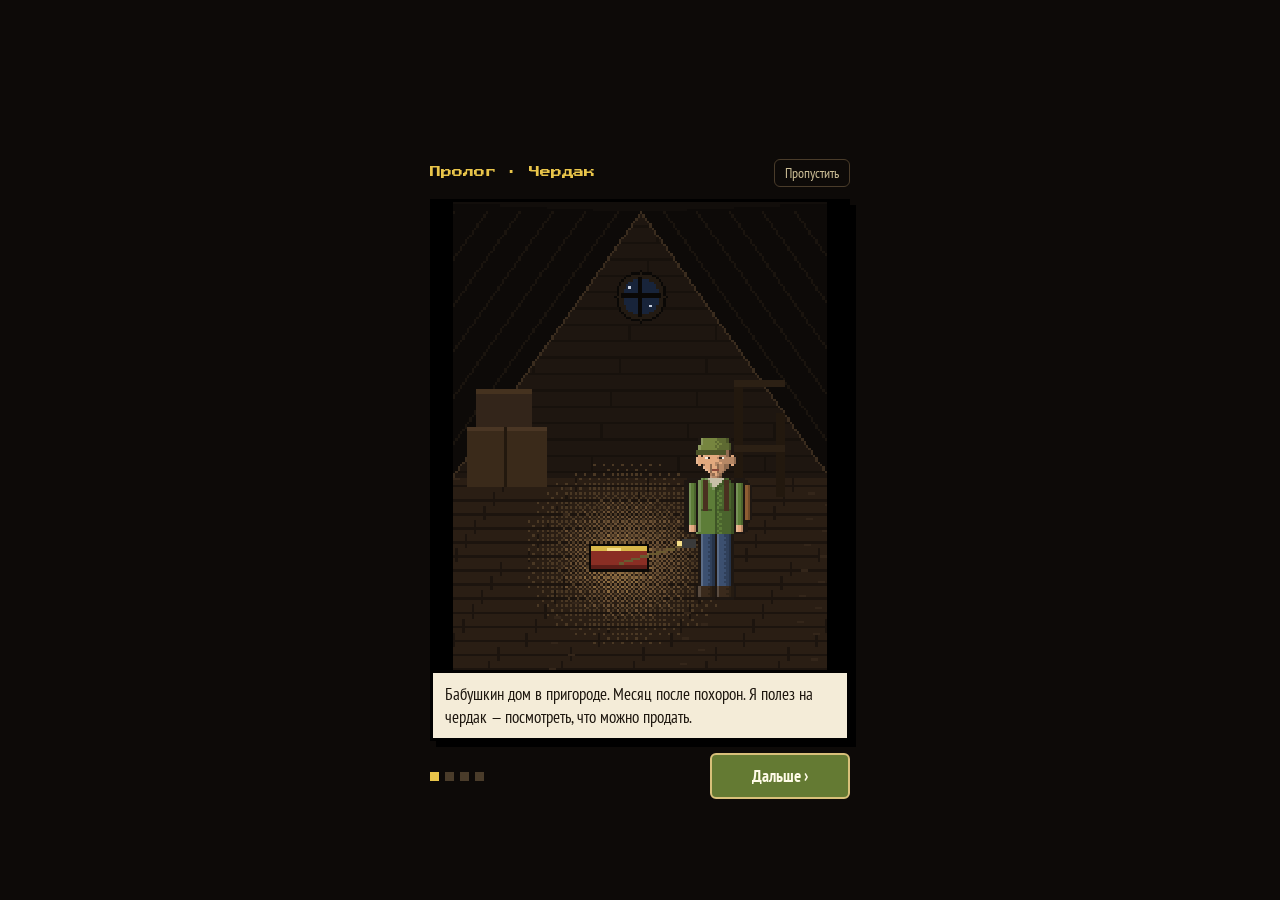
==== index.html @ a22c5f39 "Серый копатель: игра для GitHub Pages Co-Authored-By: Claude Opus 5.5 <noreply@anthropic.com> Claude" ====
<!doctype html>
<html lang="ru" style="background:#211a12">
<head>
<meta charset="utf-8">
<meta name="viewport" content="width=device-width,initial-scale=1,viewport-fit=cover">
<meta name="theme-color" content="#211a12">
<title>Серый копатель</title>
</head>
<body style="background:#211a12">
<div id="nojs" style="position:fixed;inset:0;z-index:99999;background:#211a12;color:#efe6d2;font:17px/1.45 -apple-system,Segoe UI,Roboto,sans-serif;padding:28px 22px;overflow:auto">
<h1 style="font-size:24px;margin:0 0 14px;color:#f2d36a">Серый копатель</h1>
<p>Сейчас файл открыт в режиме <b>просмотра</b> — здесь игра не запускается.</p>
<p>Откройте его в настоящем браузере:</p>
<ul style="padding-left:20px">
<li><b>Компьютер</b> — дважды щёлкните по файлу, он откроется в Chrome, Edge или Safari.</li>
<li><b>Android</b> — «Открыть с помощью» → Chrome.</li>
<li><b>iPhone</b> — локальные HTML-файлы iPhone открывает только для просмотра, без игры. Попросите у автора <b>ссылку</b> на игру — по ней всё работает сразу.</li>
</ul>
</div>

<link rel="preconnect" href="https://fonts.googleapis.com">
<link rel="preconnect" href="https://fonts.gstatic.com" crossorigin>
<link href="https://fonts.googleapis.com/css2?family=Press+Start+2P&family=PT+Sans:wght@400;700&family=PT+Sans+Narrow:wght@400;700&family=IBM+Plex+Mono:wght@400;600&family=Handjet:wght@700;800&family=Tiny5&family=Caveat:wght@600&display=swap" rel="stylesheet">
<style>
/* Два экрана: поле во весь экран (пиксели, вид 3/4 сверху, плашки по краям) и гараж — прокручиваемая колонка карточек */
:root{
  --ground:#3f5a2b;
  --ink:#f4ead0;
  --ink-dim:#cbbd95;
  --panel:rgba(40,32,22,.9);
  --panel-solid:#2a2117;
  --edge:#b8955a;
  --gold:#e9c54a;
  --lcd:#1c2615;
  --lcd-on:#c2dc6c;
  --lcd-off:#3a4a26;
  --paper:#efe2c1;
  --paper-ink:#3a2e1e;
  --red:#c4553a;
  --base-bg:#211a12;
  --card-bg:#30261a;
  --card-edge:#5a4630;
  --olive:#66773a;
  --font:"PT Sans", system-ui, -apple-system, "Segoe UI", sans-serif;
  --font-n:"PT Sans Narrow", "PT Sans", sans-serif;
  --font-px:"Press Start 2P", "PT Sans", monospace;
  color-scheme:dark;
}
html,body{height:100%;overflow:hidden;background:var(--ground);color:var(--ink)}
body{margin:0;font-family:var(--font);-webkit-user-select:none;user-select:none;-webkit-tap-highlight-color:transparent}
#cv{position:fixed;left:0;top:0;image-rendering:pixelated;image-rendering:crisp-edges;display:block}
#touch{position:fixed;inset:0;touch-action:none}
#hud{position:fixed;inset:0;pointer-events:none;
  padding:calc(env(safe-area-inset-top,0px) + 10px) 12px calc(env(safe-area-inset-bottom,0px) + 10px)}
#hud > .card,#hud > .actions{pointer-events:auto}
.plate{background:var(--panel);border:2px solid var(--edge);border-radius:6px;box-shadow:0 2px 0 rgba(0,0,0,.35);color:var(--ink)}
button{font-family:var(--font);color:var(--ink);cursor:pointer}
button:focus-visible{outline:2px solid var(--gold);outline-offset:2px}

.top{position:absolute;left:8px;right:8px;top:calc(env(safe-area-inset-top,0px) + 8px);margin:0 auto;max-width:520px;padding:6px;display:flex;flex-direction:column;gap:5px;pointer-events:auto;
  background:linear-gradient(#3a2d1e,#2a2016);border:2px solid var(--edge);border-radius:7px;box-shadow:0 3px 0 rgba(0,0,0,.4)}
.trow{display:flex;gap:5px;align-items:stretch}
.chip{display:flex;align-items:center;justify-content:center;gap:5px;padding:4px 7px;min-height:34px;min-width:0;background:rgba(0,0,0,.28);border:1px solid #6b5636;border-radius:5px;
  font-family:var(--font-n);font-weight:700;font-size:16px;line-height:1.05;color:var(--ink);white-space:nowrap;font-variant-numeric:tabular-nums}
.chip small{font-size:13px;font-weight:400;color:var(--ink-dim)}
.trow{justify-content:space-between}
.chip{flex:1 1 auto;overflow:hidden}
.trow button.chip{color:var(--ink-dim)}
@media (max-width:350px){.chip.clock small{display:none}}
.trow button.chip.on{color:var(--gold)}
#mapBtn.on{border:2px solid var(--gold);background:rgba(233,197,74,.12)}
.trow2{display:flex;align-items:center;gap:6px;min-height:30px}
.trow2 .chip.zone{flex:none;min-height:30px;font-size:15px;color:var(--ink-dim)}
#mapBtn.on{color:var(--gold)}
.place{flex:1 1 auto;min-width:0;display:flex;align-items:center;gap:6px;padding:1px 4px 0;font-family:var(--font-n);font-size:15px;color:var(--ink-dim);white-space:nowrap;overflow:hidden;text-overflow:ellipsis}
/* компактная верхняя панель: одна строка */
.top{padding:4px;gap:0}
.top .trow{gap:4px;align-items:center}
.top .chip{min-height:38px;padding:2px 6px;gap:5px}
.top .chip.clock,.top .chip.money{flex:none}
.top .cl2{display:flex;flex-direction:column;line-height:1.05;align-items:flex-start}
.top .cl2 small{font-size:11px}
.top .chip.snd{flex:none;width:38px;padding:0}
.top .place{flex:0 1 auto;padding:0 6px 0 2px;gap:4px;font-size:13px;line-height:1.15}
.top{left:50%;right:auto;transform:translateX(-50%);width:max-content;max-width:calc(100% - 16px)}
#placeF{display:flex;flex-direction:column;min-width:0}
#placeF b,#placeF small{overflow:hidden;text-overflow:ellipsis;white-space:nowrap}
#placeF b{font-weight:600;color:var(--ink)}#placeF small{font-size:12px}
.ic{display:inline-block;flex:none;image-rendering:pixelated}
.ic svg{display:block;width:100%;height:100%}

/* экран детектора внутри нижней панели */
.lcd{display:grid;grid-template-columns:auto minmax(60px,1fr) auto;align-items:center;gap:10px;
  background:var(--lcd);border:2px solid #4b4434;border-radius:5px;padding:5px 9px;min-height:40px;
  box-shadow:inset 0 0 10px rgba(0,0,0,.7);color:var(--lcd-on);font-family:var(--font-n)}
.lname{font-weight:700;font-size:14px;letter-spacing:.06em}
.bars{display:flex;gap:2px;height:24px;align-items:flex-end;min-width:0}
.bars i{flex:1 1 0;min-width:2px;background:var(--lcd-off);border-radius:1px 1px 0 0}
.bars i.on{background:var(--c,var(--lcd-on));box-shadow:0 0 4px var(--c,var(--lcd-on))}
.lstat{text-align:right;line-height:1.1;min-width:96px}
.lstat b{display:block;font-size:16px;font-weight:700}
.lstat small{display:block;font-size:12px;opacity:.8}
.lstat small:empty{display:none}
.lcd{height:46px;box-sizing:border-box}
.depthrow{display:flex;align-items:center;justify-content:space-around;gap:8px;padding:3px 8px;background:rgba(0,0,0,.28);border:1px solid #6b5636;border-radius:5px;
  font-family:var(--font-n);font-size:16px;color:var(--ink-dim);font-variant-numeric:tabular-nums}
.depthrow b{color:var(--ink);font-weight:700}
.depthrow .sep{width:1px;align-self:stretch;background:#6b5636}
.depthrow.max b#dNow{color:var(--gold)}
.money{font-size:15px;display:flex;align-items:center;gap:6px;font-variant-numeric:tabular-nums;white-space:nowrap}



.toast{position:absolute;left:50%;transform:translateX(-50%);bottom:var(--botH,230px);
  max-width:min(340px,86vw);padding:8px 12px;font-size:15px;text-align:center;pointer-events:none}
.card{position:absolute;left:50%;transform:translateX(-50%);bottom:var(--botH,230px);
  width:min(320px,88vw);background:var(--paper);color:var(--paper-ink);border:3px solid #7a5a36;border-radius:6px;padding:10px 14px;
  box-shadow:0 4px 0 rgba(0,0,0,.35);cursor:pointer}
.card .k{font-size:13px;color:#7a5a36}
.card h2{margin:2px 0 4px;font-size:22px;line-height:1.1}
.card p{margin:0;font-size:14px}
.card .x{position:absolute;right:8px;top:4px;font-size:16px;color:#7a5a36}

.over{position:fixed;inset:0;background:rgba(14,18,8,.55);display:grid;place-items:center;padding:16px;pointer-events:auto}
.sheet{width:min(380px,100%);max-height:calc(100% - 40px);overflow:auto;background:var(--panel-solid);border:3px solid var(--edge);border-radius:8px;padding:14px 16px;color:var(--ink)}
.sheet h2{margin:0 0 8px;font-size:22px}
.sheet p{margin:0 0 10px;font-size:15px;line-height:1.35;color:var(--ink-dim)}
.sheet ul{list-style:none;margin:0 0 12px;padding:0}
.sheet li{display:flex;justify-content:space-between;align-items:center;gap:8px;padding:6px 0;border-bottom:1px solid #4d3e2a;font-size:15px}
.sheet li small{display:block;color:var(--ink-dim);font-size:12px}
.sheet li button{background:#4a3a28;border:2px solid #6e5638;border-radius:4px;padding:4px 8px;font-size:13px;flex:none}
.btn{background:#6c7d3a;border:2px solid #d8c07a;border-radius:6px;padding:8px 14px;font-size:16px;font-weight:600;color:#fffbe8;width:100%;min-height:44px}
.keys{display:grid;grid-template-columns:auto 1fr;gap:4px 10px;font-size:14px;margin:0 0 12px}
.keys span:nth-child(odd){color:var(--gold)}
.actions{position:absolute;left:8px;right:8px;bottom:calc(env(safe-area-inset-bottom,0px) + 8px);margin:0 auto;max-width:520px;padding:6px;display:flex;flex-direction:column;gap:6px;
  background:linear-gradient(#3a2d1e,#2a2016);box-shadow:0 -2px 0 rgba(0,0,0,.25),0 3px 0 rgba(0,0,0,.4)}
.arow{display:flex;gap:6px}
.abtn{flex:1;min-width:0;background:#4a3a28;border:2px solid #7a6040;border-radius:6px;padding:7px 6px;font-family:var(--font-n);font-size:18px;font-weight:700;line-height:1.1;display:flex;flex-direction:column;align-items:center;gap:2px;color:var(--ink)}
.abtn small{font-family:var(--font-n);font-size:14px;font-weight:400;color:var(--ink-dim)}
.abtn.care{background:linear-gradient(#7f9c40,#5d772b);border-color:#c3dc72;color:#fffbe8;box-shadow:inset 0 1px 0 rgba(255,255,255,.25),0 2px 0 #34441a}
.abtn.care small{color:#eef3cf}
.abtn.fast{background:linear-gradient(#e2ae44,#b9822a);border-color:#f6dc8a;color:#2a1a08;box-shadow:inset 0 1px 0 rgba(255,255,255,.3),0 2px 0 #6e4a14}
.abtn.fast small{color:#3e2a10}
.abtn.fast small.risk{color:#8a2414;font-weight:700}
.abtn.sm{flex-direction:row;justify-content:center;gap:7px;font-size:16px;padding:6px;min-height:40px;white-space:nowrap}
.abtn.abtn:disabled{opacity:.5}
.abtn:active:not(:disabled){transform:translateY(1px)}
.over .row{display:flex;flex-direction:column;gap:8px}
.btn:disabled{opacity:.5}

/* ---------- гараж ---------- */
#base{position:fixed;inset:0;overflow-y:auto;overflow-x:hidden;background:var(--base-bg);touch-action:pan-y;-webkit-user-select:text;user-select:text;
  padding-block:calc(env(safe-area-inset-top,0px) + 16px) calc(env(safe-area-inset-bottom,0px) + 28px);padding-inline:16px}
.bwrap{max-width:560px;margin:0 auto;display:flex;flex-direction:column;gap:12px}
.btop{display:flex;justify-content:space-between;align-items:flex-end;gap:12px;flex-wrap:wrap}
.btitle{margin:0;font-size:32px;line-height:1;font-weight:700;color:var(--gold);letter-spacing:.01em;text-shadow:0 2px 0 #000}
.bsub{font-size:14px;color:var(--ink-dim)}
.bstats{display:grid;grid-template-columns:repeat(2,minmax(0,1fr));gap:6px}
.bstat{background:var(--panel);border:2px solid var(--edge);border-radius:6px;padding:6px 10px;display:flex;flex-direction:column;gap:2px;min-width:0}
.bstat small{font-size:12px;color:var(--ink-dim)}
.bstat b{font-size:17px;font-variant-numeric:tabular-nums;overflow-wrap:anywhere}
#tabs{display:flex;gap:6px}
#tabs button{flex:1;min-width:0;background:var(--card-bg);border:2px solid var(--card-edge);border-radius:6px;padding:8px 2px;font-size:14px;white-space:nowrap;overflow:hidden;text-overflow:ellipsis}
#tabs button[aria-selected="true"]{background:var(--olive);border-color:#d8c07a;color:#fffbe8}
.bpanel{display:flex;flex-direction:column;gap:10px}
.bc{background:var(--card-bg);border:2px solid var(--card-edge);border-radius:6px;padding:12px;display:flex;flex-direction:column;gap:6px}
.bc h3{margin:0;font-size:19px;line-height:1.15;text-wrap:balance}
.bc p{margin:0;font-size:14px;color:var(--ink-dim);line-height:1.4}
.bc p b{color:var(--ink);font-weight:600}
.bhead{display:flex;justify-content:space-between;align-items:baseline;gap:8px}
.mono{font-size:13px;color:var(--ink-dim);white-space:nowrap;font-variant-numeric:tabular-nums}
.meta{font-size:13px!important}
.brow{display:flex;flex-wrap:wrap;gap:6px;margin-top:2px}
.brow button{flex:1 1 140px;min-height:40px;background:#47382a;border:2px solid #74603f;border-radius:5px;padding:6px 8px;font-size:14px}
.brow button.pri{background:var(--olive);border-color:#d8c07a;color:#fffbe8}
.brow button:disabled{opacity:.45;cursor:not-allowed}
.bc.dirty h3{color:#e2915f}
.bc.reveal{--k:#8a8c80;border-color:var(--k);border-left-width:8px;background:color-mix(in srgb,var(--k) 16%,var(--card-bg))}
.bc.reveal h3{color:var(--k);font-size:24px}
.bc.reveal.c0 h3{color:var(--ink-dim)}
.bc.reveal.c1{--k:#8fae55}.bc.reveal.c2{--k:#cf8f4f}.bc.reveal.c3{--k:#e06a43}.bc.reveal.c4{--k:#e8c040;box-shadow:0 0 0 3px rgba(232,192,64,.25)}
.reveal .was{font-size:13px}
.reveal .big{font-size:17px!important;color:var(--ink)!important;font-weight:600}
.tag{display:inline-block;font-size:13px;padding:1px 7px;border-radius:3px;background:var(--k);color:#1d160e;margin-right:4px}
.warn{color:#e98a6c!important;font-weight:600}
.locked{font-size:13px!important}
.bmsg{background:var(--panel);border-left:5px solid var(--olive);border-radius:4px;padding:10px 12px;font-size:15px;line-height:1.4}
.bmsg.bad{border-left-color:var(--red)}
.empty{color:var(--ink-dim);font-size:15px;margin:4px 0}
.hint{color:var(--ink-dim);font-size:13px;line-height:1.4;margin:2px 0}
.regions{display:flex;flex-wrap:wrap;gap:6px}
.regions button{flex:1 1 120px;background:var(--card-bg);border:2px solid var(--card-edge);border-radius:5px;padding:7px;font-size:14px}
.regions button[aria-pressed="true"]{background:var(--olive);border-color:#d8c07a;color:#fffbe8}
.regions button:disabled{opacity:.45}
.ladder{list-style:none;margin:4px 0;padding:0;display:flex;flex-direction:column;gap:2px}
.ladder li{display:grid;grid-template-columns:7.5em 1fr;gap:8px;font-size:14px;color:var(--ink-dim);padding:2px 6px;border-radius:3px}
.ladder li.cur{background:rgba(233,197,74,.14);color:var(--gold);font-weight:600}
.xp{height:8px;background:#4a3d2a;border-radius:2px;overflow:hidden}
.xp i{display:block;height:100%;background:var(--gold)}
.bfoot{display:flex;justify-content:space-between;align-items:center;gap:8px;flex-wrap:wrap;font-size:13px;color:var(--ink-dim);margin-top:6px}
#reset{background:transparent;border:2px solid var(--card-edge);border-radius:5px;padding:5px 10px;font-size:13px;color:var(--ink-dim)}
#reset.danger{border-color:var(--red);color:#e98a6c}
@media (min-width:520px){.bstats{grid-template-columns:repeat(4,minmax(0,1fr))}}
/* шрифты: пиксельные заголовки и кнопки, PT Sans для текста, узкий PT Sans для плашек и цифр */
.pill,#tabs button,.mono,.bstat b{font-family:var(--font-n)}
.btitle,.sheet h2,.card h2,.bc h3{font-family:var(--font-px);font-weight:400;letter-spacing:0}
.btitle{font-size:21px;line-height:1.3}
.sheet h2{font-size:15px;line-height:1.45;margin-bottom:12px}
.card h2{font-size:15px;line-height:1.4;margin:4px 0 6px}
.bc h3{font-size:13px;line-height:1.5}
.bc.reveal h3{font-size:16px;line-height:1.4}
.pill{font-size:16px}
.bstat b{font-size:19px}
#tabs button{font-size:16px;font-weight:700}
.lcd.lv1{background:#241d0e;border-color:#5a4a2a;color:#e3b85a;--lcd-on:#e3b85a;--lcd-off:#4a3c1c}
.lcd.lv1 .bars{gap:4px}
.lcd.lv3{border-color:#6b6a3a;box-shadow:inset 0 0 10px rgba(0,0,0,.7),0 0 0 1px rgba(194,220,108,.3)}
@media (max-width:370px){.chip{font-size:14px;padding:3px 4px;gap:4px}.chip small{font-size:12px}.lstat{min-width:84px}.lstat b{font-size:15px}.abtn{font-size:16px}.abtn small{font-size:13px}.lcd{gap:7px;padding:5px 7px}}
.subtabs{display:flex;gap:6px}
.subtabs button{flex:1;min-width:0;background:var(--card-bg);border:2px solid var(--card-edge);border-radius:6px;padding:7px 4px;font-family:var(--font-n);font-size:16px;font-weight:700;display:flex;flex-direction:column;align-items:center;gap:1px}
.subtabs button small{font-size:12px;font-weight:400;color:var(--ink-dim)}
.subtabs button[aria-selected="true"]{border-color:var(--gold);color:var(--gold);background:#3a2e1e}
.ladder2{list-style:none;margin:0;padding:0;display:flex;flex-direction:column;gap:4px}
.ladder2 li{display:grid;grid-template-columns:28px 1fr auto;gap:10px;align-items:center;background:var(--card-bg);border:2px solid var(--card-edge);border-radius:6px;padding:8px 10px}
.ladder2 .lvn{font-family:var(--font-px);font-size:11px;color:var(--ink-dim);text-align:center}
.ladder2 .lvb{display:flex;flex-direction:column;gap:2px;min-width:0}
.ladder2 .lvb b{font-size:15px}
.ladder2 .lvb small{font-size:13px;color:var(--ink-dim);line-height:1.3}
.ladder2 .lvp{font-family:var(--font-n);font-size:15px;color:var(--ink-dim);white-space:nowrap;font-variant-numeric:tabular-nums}
.ladder2 li.done{opacity:.55}
.ladder2 li.cur{border-color:var(--gold)}
.ladder2 li.cur .lvn,.ladder2 li.cur .lvp{color:var(--gold)}
.ladder2 li.next .lvp{color:var(--ink)}
.ladder2 li.far{opacity:.7}
.showcase{display:flex;align-items:center;justify-content:center;gap:6px;margin:2px 0 4px}
.dp{margin:0;display:flex;flex-direction:column;align-items:center;gap:0}
.dp img{display:block;width:140px;height:140px;background:radial-gradient(closest-side,rgba(239,226,193,.24),rgba(239,226,193,0))}
.dp.nx img{transform:scale(.78);opacity:.85}
.dp figcaption{font-family:var(--font-n);font-size:13px;color:var(--ink-dim)}
.arr{font-size:24px;color:var(--gold);margin-bottom:18px}
.ladder2.withpic li{grid-template-columns:18px 54px 1fr auto;gap:8px}
.ladder2 .thumb{display:block;width:54px;height:54px;background:radial-gradient(closest-side,rgba(239,226,193,.2),rgba(239,226,193,0))}
/* ---------- гараж по новому макету ---------- */
.ghead{display:flex;justify-content:space-between;align-items:center;gap:12px;padding-bottom:12px;border-bottom:1px solid #4a3c2a}
.gtitle{margin:0;font-family:var(--font-px);font-weight:400;font-size:28px;line-height:1.1;color:var(--gold);text-shadow:0 3px 0 #000}
.gmoney{display:flex;align-items:center;gap:10px;font-family:var(--font-n);font-weight:700;font-size:26px;font-variant-numeric:tabular-nums;white-space:nowrap}
.gstats{display:flex;align-items:center;padding:2px 0 12px;border-bottom:1px solid #4a3c2a}
.gstat{flex:1;display:flex;align-items:center;justify-content:center;gap:8px;font-family:var(--font-n);font-size:18px;color:var(--ink-dim);white-space:nowrap}
.gstat + .gstat{border-left:1px solid #4a3c2a}
.gstat svg{width:22px;height:22px;fill:#b9aa86;flex:none}
.gstat .sp{font-style:normal;font-size:14px;color:#211a12;background:var(--gold);border-radius:8px;padding:0 6px;margin-left:4px}
#tabs{gap:0;border-bottom:1px solid #4a3c2a;margin:0 -16px;padding:0 8px}
#tabs button{flex:1;background:none;border:0;border-radius:0;padding:10px 0 12px;overflow:visible;text-overflow:clip;font-family:var(--font-n);font-weight:700;font-size:18px;color:var(--ink-dim);position:relative}
#tabs button[aria-selected="true"]{background:none;color:var(--ink)}
#tabs button[aria-selected="true"]::after{content:"";position:absolute;left:12%;right:12%;bottom:-1px;height:4px;border-radius:3px 3px 0 0;background:#7f9c40}
.subtabs button{flex-direction:row;justify-content:center;min-height:46px;font-size:18px;background:#2a2117;border:2px solid #4f402c}
.subtabs button small{display:none}
.subtabs button[aria-selected="true"]{background:linear-gradient(#7f9c40,#5d772b);border-color:#c3dc72;color:#fffbe8}
.upg{background:#2a2117;border-radius:10px;padding:16px 14px 14px;display:flex;flex-direction:column;gap:10px}
.upg-h{display:flex;justify-content:space-between;align-items:baseline;gap:8px}
.upg-h h2{margin:0;font-family:var(--font-px);font-weight:400;font-size:15px;line-height:1.35;color:var(--gold)}
.upg-h span{font-family:var(--font-n);font-size:17px;color:var(--ink-dim);white-space:nowrap}
.upg-cols{display:grid;grid-template-columns:1fr 28px 1fr;align-items:center}
.upg-cols.one{grid-template-columns:1fr;justify-items:center}
.upg-cols figure{margin:0;display:flex;flex-direction:column;align-items:center;gap:4px;min-width:0}
.upg-cols figcaption{display:flex;flex-direction:column;align-items:center;text-align:center;min-height:52px}
.upg-cols figcaption b{font-family:var(--font-px);font-weight:400;font-size:12px;line-height:1.45;color:var(--ink)}
.upg-cols figcaption small{font-family:var(--font-n);font-size:15px;color:var(--ink-dim)}
.upg-cols img{width:100%;max-width:150px;aspect-ratio:1;background:radial-gradient(closest-side,rgba(239,226,193,.16),rgba(239,226,193,0))}
.upg-arr{font-size:28px;color:var(--gold);text-align:center;margin-top:44px}
.upg-gain{margin:2px 0 0;text-align:center;font-family:var(--font-n);font-weight:700;font-size:20px;line-height:1.2;color:#a6c95a}
.cmp{width:100%;border-collapse:collapse;font-family:var(--font-n);font-size:17px;font-variant-numeric:tabular-nums}
.cmp th{font-weight:400;font-size:15px;color:var(--ink-dim);padding:8px 6px;text-align:center;border-bottom:1px solid #4a3c2a}
.cmp th:first-child{text-align:left}
.cmp td{padding:10px 6px;text-align:center;border-bottom:1px solid #4a3c2a;font-weight:700;color:var(--ink)}
.cmp td:first-child{text-align:left;font-weight:400;display:flex;align-items:center;gap:10px}
.cmp td + td,.cmp th + th{border-left:1px solid #4a3c2a}
.cmp td.up{color:#a6c95a}
.pi{display:inline-flex;width:22px;height:22px;color:#cbbd95;flex:none}
.pi svg,.gl-s svg{width:100%;height:100%;fill:none;stroke:currentColor;stroke-width:1.7;stroke-linecap:round;stroke-linejoin:round}
.upg-next{margin:2px 0 0;text-align:center;font-family:var(--font-n);font-size:16px;color:var(--ink-dim)}
.buy{width:100%;min-height:58px;border-radius:8px;border:2px solid #c3dc72;background:linear-gradient(#7f9c40,#5d772b);color:#fffbe8;font-family:var(--font-n);font-weight:700;font-size:22px;box-shadow:inset 0 1px 0 rgba(255,255,255,.25),0 3px 0 #34441a}
.buy:disabled{background:#3a3124;border-color:#5a4a33;color:var(--ink-dim);box-shadow:none;font-size:19px;cursor:default}
.buy:active:not(:disabled){transform:translateY(1px)}
.buy-note{margin:-2px 0 0;text-align:center;font-family:var(--font-n);font-size:16px;color:var(--ink-dim)}
.glist-h{display:flex;flex-direction:column;gap:2px;margin-top:10px;padding-bottom:8px;border-bottom:1px solid #4a3c2a}
.glist-h h2{margin:0;font-family:var(--font-px);font-weight:400;font-size:19px;line-height:1.3;color:var(--ink)}
.glist-h small{font-family:var(--font-n);font-size:16px;color:var(--ink-dim)}
.glist{list-style:none;margin:0;padding:0;display:flex;flex-direction:column;gap:8px}
.glist li{display:grid;grid-template-columns:28px 64px 1fr;gap:10px;align-items:center;background:#2a2117;border:2px solid #4a3c2a;border-radius:10px;padding:10px 12px 10px 10px}
.glist li[role="button"]{cursor:pointer}
.glist li.cur{background:#2f3a1f;border-color:#5d772b}
.glist li.next{border-color:#e9c54a}
.glist li.pick{box-shadow:0 0 0 3px rgba(233,197,74,.35)}
.glist li.done{opacity:.6}
.gl-n{width:28px;height:28px;display:grid;place-items:center;border:2px solid #5a4a33;border-radius:6px;font-family:var(--font-px);font-size:11px;color:var(--ink-dim);align-self:start}
.glist img{width:64px;height:64px;background:radial-gradient(closest-side,rgba(239,226,193,.16),rgba(239,226,193,0))}
.gl-b{display:flex;flex-direction:column;gap:3px;min-width:0}
.gl-top{display:flex;flex-wrap:wrap;justify-content:space-between;align-items:center;gap:4px 8px}
.gl-b b{font-family:var(--font-n);font-size:19px;line-height:1.15;color:var(--ink)}
.gl-bot{display:flex;justify-content:space-between;align-items:flex-end;gap:8px;margin-top:2px}
.gl-b small{font-family:var(--font-n);font-size:15px;color:var(--ink-dim);line-height:1.2}
.gl-s{display:flex;flex-wrap:wrap;align-items:center;gap:3px 12px;font-family:var(--font-n);font-size:15px;color:var(--ink-dim)}
.gl-s span{display:inline-flex;align-items:center;gap:5px;white-space:nowrap}
.gl-s svg{width:17px;height:17px}
.gl-s i{font-style:normal;opacity:.6}
.gl-r{display:flex;flex-direction:column;align-items:flex-end;gap:6px;align-self:start}
.gl-badge{font-family:var(--font-n);font-size:14px;font-weight:700;border-radius:6px;padding:3px 8px;white-space:nowrap}
.gl-badge.eq{background:#3d4d22;border:1px solid #7f9c40;color:#e6f0c8}
.gl-badge.nx{background:var(--gold);color:#241b10}
.gl-price{font-family:var(--font-n);font-weight:700;font-size:19px;color:var(--ink);white-space:nowrap;font-variant-numeric:tabular-nums;display:flex;align-items:center;gap:8px}
.gl-price b{font-weight:400;font-size:24px;color:var(--ink-dim);line-height:1}
.gl-own{font-family:var(--font-n);font-size:15px;color:var(--ink-dim)}
.bfoot .saved{display:flex;align-items:center;gap:8px}
.bfoot .saved svg{width:22px;height:22px;fill:#b9aa86;flex:none}
@media (max-width:400px){#tabs button{font-size:16px}}
@media (max-width:370px){.gtitle{font-size:22px}.gmoney{font-size:21px}.gstat{font-size:16px;gap:6px}.glist li{grid-template-columns:24px 52px 1fr;gap:8px}.glist img{width:52px;height:52px}.cmp{font-size:15px}.upg-gain{font-size:18px}}
/* ---------- находки ---------- */
.fbox{background:#2a2117;border:1px solid #4a3c2a;border-radius:10px;padding:16px 12px 12px;display:flex;flex-direction:column;gap:10px}
.fh{margin:0 4px;font-family:var(--font-px);font-weight:400;font-size:18px;line-height:1.3;color:var(--ink)}
.fseg{display:flex;border:2px solid #4f402c;border-radius:8px;overflow:hidden}
.fseg button{flex:1;min-width:0;background:none;border:0;padding:10px 4px;font-family:var(--font-n);font-size:17px;color:var(--ink-dim)}
.fseg button + button{border-left:1px solid #4f402c}
.fseg button[aria-pressed="true"]{background:linear-gradient(#6f8a38,#55702a);color:#fffbe8;font-weight:700}
.fbulk{display:flex;flex-wrap:wrap;align-items:center;gap:6px;font-family:var(--font-n);font-size:15px;color:var(--ink-dim)}
.fbulk span{flex-basis:100%}
.fbulk button{background:#3a2e20;border:1px solid #6b5636;border-radius:6px;padding:5px 10px;font-family:var(--font-n);font-size:15px;color:var(--ink)}
.fbulk button:disabled{opacity:.45}
.fpick{margin:2px 4px 0;font-family:var(--font-n);font-size:16px;color:var(--ink-dim)}
.flist{list-style:none;margin:0;padding:0;display:flex;flex-direction:column;gap:8px}
.fi{display:grid;grid-template-columns:76px 1fr 18px;gap:12px;align-items:center;background:#2f261b;border:1px solid #4a3c2a;border-left:4px solid #4a3c2a;border-radius:8px;padding:10px 10px 10px 8px;cursor:pointer}
.fi.ok{border-left-color:#7f9c40}
.fpic{width:76px;height:76px;display:grid;place-items:center;background:#1d1710;border:2px solid #4a3c2a;border-radius:6px}
.fpic img{width:60px;height:60px;image-rendering:pixelated;image-rendering:crisp-edges}
.fb{display:flex;flex-direction:column;gap:4px;min-width:0}
.fb b{font-family:var(--font-n);font-size:19px;line-height:1.15;color:var(--ink)}
.fb small{font-family:var(--font-n);font-size:15px;color:var(--ink-dim);line-height:1.2}
.fb em{font-style:normal;color:var(--gold);font-weight:700}
.frow{display:flex;flex-wrap:wrap;align-items:center;gap:6px}
.fchip{display:inline-block;font-family:var(--font-n);font-size:15px;line-height:1;padding:5px 8px;border-radius:6px;background:#3a2e20;border:1px solid #6b5636;color:var(--ink-dim)}
.fchip.k1{background:#334222;border-color:#6f8a38;color:#d9ebb0}
.fchip.k2{background:#4a3218;border-color:#b07a3a;color:#f2cf9a}
.fchip.k3{background:#4a2218;border-color:#c0583a;color:#f6b49c}
.fchip.k4{background:#4a3b12;border-color:#e9c54a;color:#fbe58a}
.fclean{display:flex;gap:4px}
.fclean button{background:linear-gradient(#7f9c40,#5d772b);border:1px solid #c3dc72;border-radius:6px;padding:4px 9px;font-family:var(--font-n);font-weight:700;font-size:15px;color:#fffbe8;white-space:nowrap}
.fclean button.self{background:#3a2e20;border-color:#6b5636;color:var(--ink);font-weight:400}
.fclean button:disabled{opacity:.45}
.chev{width:18px;height:18px;fill:none;stroke:var(--ink-dim);stroke-width:2;stroke-linecap:round;stroke-linejoin:round;flex:none}
#fsheet{position:fixed;inset:0;z-index:20}
.fs-back{position:absolute;inset:0;background:rgba(10,8,5,.6)}
.fs{position:absolute;left:0;right:0;bottom:0;margin:0 auto;max-width:560px;max-height:calc(100% - 72px - env(safe-area-inset-top,0px));overflow-y:auto;background:#2a2117;border:1px solid #5a4630;border-bottom:0;border-radius:16px 16px 0 0;padding:14px 18px calc(env(safe-area-inset-bottom,0px) + 16px);display:flex;flex-direction:column;align-items:stretch;gap:10px;box-shadow:0 -8px 30px rgba(0,0,0,.5)}
.fs-grip{align-self:center;width:44px;height:5px;border-radius:3px;background:#5a4a33}
.fs-x{position:absolute;right:8px;top:4px;width:40px;height:40px;background:none;border:0;font-size:30px;line-height:1;color:var(--ink-dim)}
.fs-stats{display:flex;align-items:center;gap:14px;margin:0 40px 2px 0;padding-bottom:10px;border-bottom:1px solid #4a3c2a;font-family:var(--font-n);font-size:17px;color:var(--ink-dim);white-space:nowrap;font-variant-numeric:tabular-nums}
.fs-stats span{display:flex;align-items:center;gap:5px}
.fs-stats svg{width:18px;height:18px;fill:#b9aa86;flex:none}
.fs-money{margin-right:auto;color:var(--ink)}
.fs-money svg{width:22px;height:22px}
.fs-money b{font-size:20px}
.fs-state{margin:0;display:flex;align-items:center;gap:8px;font-family:var(--font-n);font-size:17px;color:var(--ink-dim)}
.fs-state.ok{color:#a6c95a}
.fs-state svg{width:24px;height:24px;color:#8fae55;fill:none;stroke-linecap:round;stroke-linejoin:round}
.dot{width:12px;height:12px;border-radius:50%;background:#8a6a45}
.fs-pic{align-self:center;width:170px;height:170px;image-rendering:pixelated;image-rendering:crisp-edges;margin:4px 0}
.fs-name{margin:0;text-align:center;font-family:var(--font-px);font-weight:400;font-size:17px;line-height:1.4;color:var(--ink)}
.fs-chip{align-self:center}
.fs-meta{margin:0;text-align:center;font-family:var(--font-n);font-size:16px;color:var(--ink-dim)}
.fs-note{margin:0;text-align:center;font-size:14px;color:var(--ink-dim)}
.fs-warn{text-align:center;margin:0}
.fs-cond{display:grid;grid-template-columns:1fr auto;gap:8px;font-family:var(--font-n);font-size:17px;color:var(--ink-dim);padding:6px 0 14px;border-bottom:1px solid #4a3c2a}
.fs-cond b{color:var(--ink)}
.fs-cond i{grid-column:1/-1;height:9px;border-radius:5px;background:linear-gradient(90deg,#8fae55 var(--w),#4a3c2a var(--w))}
.fs-q{margin:4px 0 0;font-family:var(--font-px);font-weight:400;font-size:13px;line-height:1.5;color:var(--ink)}
.fopt{display:grid;grid-template-columns:40px 1fr auto 18px;gap:10px;align-items:center;width:100%;min-height:62px;text-align:left;border-radius:8px;padding:8px 12px;border:2px solid #5a4a33;background:#33291d;color:var(--ink)}
.fopt:disabled{grid-template-columns:40px 1fr auto;cursor:default}
.fs>*{flex-shrink:0}
.fo-t small{line-height:1.25}
.fo-ic svg{width:34px;height:34px;fill:none;stroke:currentColor;stroke-width:1.8;stroke-linecap:round;stroke-linejoin:round}
.fo-t{display:flex;flex-direction:column;gap:2px;min-width:0}
.fo-t b{font-family:var(--font-n);font-size:19px;line-height:1.15}
.fo-t small{font-family:var(--font-n);font-size:14px;color:var(--ink-dim)}
.fo-r{font-family:var(--font-n);font-weight:700;font-size:19px;white-space:nowrap;font-variant-numeric:tabular-nums}
.fopt.amber{background:#4a3519;border-color:#c38b35}.fopt.amber .fo-ic,.fopt.amber .fo-r{color:#f0b84f}
.fopt.gold{background:#4a3f17;border-color:#e9c54a}.fopt.gold .fo-ic,.fopt.gold .fo-r{color:#fbe58a}
.fopt.green{background:#34421f;border-color:#7f9c40}.fopt.green .fo-ic,.fopt.green .fo-r{color:#c9e08a}
.fopt.dark{background:#2a1716;border-color:#7a3a30}.fopt.dark .fo-ic,.fopt.dark .fo-r{color:#e98a6c}
.fopt.locked{background:#2c241a;border-color:#4a3c2a;color:var(--ink-dim)}
.fopt.plain .fo-ic{color:var(--ink-dim)}
.fopt:disabled.green{opacity:.5}
.fs-keep{margin:2px 0 0;text-align:center;font-family:var(--font-n);font-size:15px;color:var(--ink-dim)}
.fs-ret{margin-top:4px;padding:14px;background:none;border:0;border-top:1px solid #4a3c2a;font-family:var(--font-n);font-size:18px;color:var(--ink)}
@media (max-width:370px){.fi{grid-template-columns:62px 1fr 16px;gap:9px}.fpic{width:62px;height:62px}.fpic img{width:50px;height:50px}.fb b{font-size:17px}.fopt{grid-template-columns:32px 1fr auto 16px}.fo-ic svg{width:28px;height:28px}}
/* ---------- навыки ---------- */
.lvbox,.skc,.rkbox{background:#2a2117;border:1px solid #4a3c2a;border-radius:10px;padding:16px 14px;display:flex;flex-direction:column;gap:10px}
.lv-h{display:flex;justify-content:space-between;align-items:baseline;gap:8px}
.lv-h h2{margin:0;font-family:var(--font-px);font-weight:400;font-size:17px;color:var(--ink)}
.lv-h span{font-family:var(--font-n);font-size:16px;color:var(--ink-dim)}
.lv-bar{height:12px;border-radius:3px;background:#40331f;overflow:hidden}
.lv-bar i{display:block;height:100%;background:linear-gradient(#f2d36a,#d9ad35)}
.sp-box{display:flex;align-items:center;gap:12px;border:0;background:none;padding:2px 0;font-family:var(--font-n);font-size:18px;color:var(--ink-dim)}
.sp-box.on{border:0;background:none;padding:2px 0;color:var(--ink);font-weight:400}
.sp-num{display:inline-grid;place-items:center;min-width:30px;height:30px;padding:0 4px;border-radius:15px;background:var(--gold);color:#211a12;font-weight:700;font-size:18px;flex:none}
.sp-box b{font-size:26px;line-height:.8;color:var(--gold)}
.lvbox p{margin:0;font-family:var(--font-n);font-size:16px;color:var(--ink-dim)}
.sk-title{display:flex;align-items:center;gap:14px;margin-top:6px}
.sk-title h2{margin:0;font-family:var(--font-px);font-weight:400;font-size:22px;color:var(--ink)}
.sk-title span{flex:1;height:2px;background:#5a4630}
.sk-top{display:flex;gap:14px;align-items:flex-start}
.sk-top img{width:72px;height:72px;flex:none;image-rendering:pixelated;image-rendering:crisp-edges}
.sk-hd{flex:1;display:flex;justify-content:space-between;align-items:center;gap:8px;min-height:40px;flex-wrap:wrap}
.sk-hd h3{margin:0;font-family:var(--font-px);font-weight:400;font-size:15px;color:var(--ink)}
.sk-lv{display:flex;align-items:center;gap:8px;font-family:var(--font-n);font-size:17px;color:var(--ink-dim)}
.boxes{display:flex;gap:4px}
.boxes{gap:3px}
.boxes i{width:10px;height:18px;border:2px solid #5a4a33;border-radius:3px}
.boxes i.on{background:var(--gold);border-color:#f2d36a}
.skc .sk-top + .sk-e,.skc .sk-top + .sk-d{margin-top:-30px;margin-left:86px}
.sk-d{margin:0;font-family:var(--font-n);font-size:17px;color:var(--ink)}
.sk-e{margin:0 0 0 86px;display:flex;flex-wrap:wrap;align-items:baseline;gap:4px 10px;font-family:var(--font-n);font-size:16px;color:var(--ink-dim)}
.sk-e span{flex-basis:100%;font-size:17px;color:var(--ink)}
.sk-e b{font-size:22px;color:var(--ink)}
.sk-e b.up{color:#a6c95a}
.sk-e em{font-style:normal;color:var(--ink-dim)}
.sk-n{margin:0 0 0 86px;font-family:var(--font-n);font-size:15px;color:var(--ink-dim)}
.karto{width:100%;height:auto;display:block;border-radius:6px;border:1px solid #4a3c2a;font-family:var(--font-n)}
.karto + .sk-n{margin-left:0}
.rk-top{display:flex;justify-content:space-between;align-items:flex-start;gap:10px}
.rk-top small{font-family:var(--font-n);font-size:16px;color:var(--ink-dim)}
.rk-top h3{margin:2px 0 0;font-family:var(--font-px);font-weight:400;font-size:15px;line-height:1.4;color:var(--ink)}
.rk-chip{font-family:var(--font-n);font-size:16px;border:2px solid #5a4a33;border-radius:6px;padding:4px 10px;white-space:nowrap;color:var(--ink)}
.rk-p{margin:0;font-family:var(--font-n);font-size:16px;color:var(--ink-dim)}
.rkbox details{border-top:1px solid #4a3c2a}
.rkbox summary{list-style:none;display:flex;align-items:center;gap:10px;padding:12px 4px;font-family:var(--font-n);font-size:17px;color:var(--ink);cursor:pointer}
.rkbox summary::-webkit-details-marker{display:none}
.rkbox summary::after{content:"›";margin-left:auto;font-size:26px;line-height:.7;color:var(--ink-dim);transition:transform .15s}
.rkbox details[open] summary::after{transform:rotate(90deg)}
.q{display:inline-grid;place-items:center;width:22px;height:22px;border:2px solid var(--ink-dim);border-radius:50%;font-size:13px;color:var(--ink-dim)}
.rk-list{list-style:none;margin:0 0 10px;padding:0;display:flex;flex-direction:column;gap:4px}
.rk-list li{display:grid;grid-template-columns:96px 1fr;gap:0 10px;padding:6px 8px;border-radius:5px;font-family:var(--font-n);font-size:15px;color:var(--ink-dim)}
.rk-list li b{color:var(--ink);font-size:16px}
.rk-list li small{grid-column:2;font-size:14px}
.rk-list li.cur{background:rgba(233,197,74,.12);outline:1px solid #8a7330}
.rk-list li.cur b{color:var(--gold)}
.rk-how{padding:0 4px 10px;font-family:var(--font-n);font-size:15px;color:var(--ink-dim)}
.rk-how p{margin:0 0 6px}
@media (max-width:370px){.sk-top img{width:56px;height:56px}.skc .sk-top + .sk-e,.skc .sk-top + .sk-d{margin-top:-14px;margin-left:70px}.sk-e,.sk-n{margin-left:70px}}
/* ---------- карты ---------- */
.mp-seg{display:grid;grid-template-columns:repeat(3,1fr);gap:8px}
.mp-seg button{min-height:40px;border-radius:6px;border:2px solid #4a3c2a;background:#2a2117;font-family:var(--font-n);font-size:16px;color:var(--ink);display:flex;align-items:center;justify-content:center;gap:8px;padding:4px 6px}
.mp-seg button[aria-pressed="true"]{background:#647a33;border-color:#d8c07a;color:#fffbe8}
.mp-seg button.lock{color:var(--ink-dim)}
.lk{width:12px;height:15px;flex:none}
.mp-link{align-self:flex-start;background:none;border:0;padding:0 2px;margin-top:-2px;font-family:var(--font-n);font-size:14px;color:var(--ink-dim);text-align:left}
.mp-link span{font-size:19px;line-height:.6;margin-left:4px}
.mp-tr{display:flex;align-items:center;gap:12px;background:#2a2117;border:2px solid #3f3324;border-radius:6px;padding:8px 12px}
.mp-tr img{width:52px;height:52px;flex:none;image-rendering:pixelated;image-rendering:crisp-edges}
.mp-tr-b{flex:1;min-width:0;display:flex;flex-direction:column;gap:2px;font-family:var(--font-n);font-size:14px;color:var(--ink)}
.mp-tr-b b{font-size:14px}
.mp-tr-b .t1{white-space:nowrap;overflow:hidden;text-overflow:ellipsis}
.mp-tr-r{flex:0 1 110px;border-left:2px solid #4a3c2a;padding-left:12px;font-family:var(--font-n);font-size:13px;line-height:1.35;color:var(--ink-dim)}
.mp-h2{margin:6px 0 -2px;font-family:var(--font-px);font-weight:400;font-size:16px;letter-spacing:.5px;color:var(--ink)}
.mpc{background:#2a2117;border:2px solid #3f3324;border-radius:6px;padding:10px;display:flex;flex-direction:column;gap:10px}
.mpc-top{display:flex;gap:12px;align-items:flex-start}
.mpc-img{width:31%;max-width:130px;flex:none;height:auto;border-radius:6px}
.mpc-img.map{border-radius:0}
.mpc-b{flex:1;min-width:0;display:flex;flex-direction:column;gap:3px}
.mpc-h{display:flex;justify-content:space-between;align-items:center;gap:6px;flex-wrap:wrap;margin-bottom:4px}
.mpc-h h3{margin:0;font-family:var(--font-px);font-weight:400;font-size:15px;letter-spacing:.5px;color:var(--ink)}
.mpc-b p{margin:0;font-family:var(--font-n);font-size:13.5px;line-height:1.35;color:var(--ink)}
.mpc-b p.dim{color:var(--ink-dim);margin-top:3px}
.mpc-b p.acc{margin-top:4px}
.mp-badge{display:inline-flex;align-items:center;gap:5px;border:2px solid #556227;background:#2c3418;color:#e6d38c;border-radius:6px;padding:1px 8px;font-family:var(--font-n);font-size:12.5px;white-space:nowrap}
.mp-badge.off{border-color:#5a4a33;background:#33291d;color:var(--ink-dim)}
.mp-badge .lk{width:10px;height:12px}
.mp-go2{margin-top:6px;min-height:38px;border-radius:6px;border:2px solid #6e5638;background:#4a3a2a;font-family:var(--font-n);font-size:15px;color:var(--ink)}
.mp-go2:active{transform:translateY(1px)}
.buy.mp-buy{min-height:38px;border-radius:6px;border:2px solid #d8c07a;background:#647a33;box-shadow:none;font-weight:400;font-size:15px}
.buy.mp-buy:disabled{background:#3a3124;border-color:#5a4a33;font-size:15px}
.mpc .buy-note{font-size:13px;margin-top:-4px}
.mp-more{min-height:36px;margin-top:-4px;border-radius:6px;border:2px solid #6e5638;background:#3a2e21;font-family:var(--font-n);font-size:14px;color:var(--ink)}
.mp-more:disabled{opacity:.45}
.mp-warn{margin:-4px 0 0;text-align:center;font-family:var(--font-n);font-size:13px;color:#e0a35a}
.mp-info{display:flex;align-items:center;gap:12px;background:#2a2117;border:2px solid #3f3324;border-radius:6px;padding:9px 12px;font-family:var(--font-n);font-size:13.5px;color:var(--ink-dim)}
.mp-info i{flex:none;display:grid;place-items:center;width:20px;height:20px;border:2px solid var(--ink-dim);border-radius:50%;font-style:normal;font-weight:700;font-size:12px}
@media (max-width:360px){.mp-tr-r{display:none}}
/* ---------- облава ---------- */
#raid{position:fixed;inset:0;z-index:40;background:rgba(8,6,4,.82);display:flex;align-items:center;justify-content:center;padding:calc(env(safe-area-inset-top,0px) + 72px) 12px calc(env(safe-area-inset-bottom,0px) + 12px);animation:rdIn .25s ease-out}
@keyframes rdIn{from{opacity:0}to{opacity:1}}
.rd{width:100%;max-width:440px;max-height:100%;overflow:hidden;background:#1c1714;border:2px solid #4a3c2a;border-radius:8px;display:flex;flex-direction:column;box-shadow:0 10px 40px rgba(0,0,0,.6)}
.rd-scene{position:relative;height:150px;flex:none;overflow:hidden;background:repeating-linear-gradient(#26211d 0 14px,#1d1916 14px 16px);border-bottom:3px solid #0f0c0a}
.rd-ruler{position:absolute;left:0;top:10px;bottom:40px;width:34px;display:flex;flex-direction:column;justify-content:space-between;padding-left:6px;border-right:2px solid #3a332d;font-family:"IBM Plex Mono",monospace;font-size:11px;color:#7d7266}
.rd-ruler span{border-top:1px solid #5a5048;padding-top:1px}
.rd-cop{position:absolute;left:32%;bottom:24px;width:132px;transform:translateX(-50%);image-rendering:pixelated;image-rendering:crisp-edges;animation:rdCop .5s steps(4) both}
@keyframes rdCop{from{transform:translate(-50%,40px)}to{transform:translate(-50%,0)}}
.rd-say{position:absolute;right:8px;top:12px;max-width:44%;background:#ebe6cc;color:#3b2a20;border-radius:4px;padding:6px 8px;font-family:"IBM Plex Mono",monospace;font-size:12px;line-height:1.25;box-shadow:0 2px 0 #8d8466}
.rd-say::after{content:"";position:absolute;left:-7px;top:12px;border:5px solid transparent;border-right:7px solid #ebe6cc;border-left:0}
.rd-counter{position:absolute;left:0;right:0;bottom:0;height:28px;background:#5e6b4c;border-top:3px solid #7d8b66;box-shadow:inset 0 -6px 0 #46513a;display:flex;justify-content:space-around;align-items:center}
.rd-counter i{width:26px;height:4px;background:#3c4532;border-radius:1px}
.rd-desk{flex:1 1 auto;min-height:0;overflow-y:auto;padding:14px 12px 6px;background:#2b2320}
.rd-paper{position:relative;background:#ebe6cc;color:#6a4b3c;padding:16px 18px 14px;font-family:"IBM Plex Mono",monospace;
  -webkit-mask:radial-gradient(circle at 0 50%,#0000 4px,#000 4.5px) left/51% 12px repeat-y,radial-gradient(circle at 100% 50%,#0000 4px,#000 4.5px) right/51% 12px repeat-y;
  mask:radial-gradient(circle at 0 50%,#0000 4px,#000 4.5px) left/51% 12px repeat-y,radial-gradient(circle at 100% 50%,#0000 4px,#000 4.5px) right/51% 12px repeat-y;
  animation:rdPaper .35s .15s ease-out both}
@keyframes rdPaper{from{transform:translateY(30px) rotate(-2deg);opacity:0}to{transform:none;opacity:1}}
.rd-paper::before{content:"";position:absolute;inset:6px 10px;border:1px solid #c9bc93;pointer-events:none}
.rd-head{max-width:60%;display:flex;flex-direction:column;gap:3px;min-height:116px}
.rd-head small{font-size:12px;letter-spacing:.5px;text-transform:uppercase;color:#8a6d5a}
.rd-head h3{margin:2px 0;font-family:"IBM Plex Mono",monospace;font-weight:600;font-size:17px;line-height:1.3;color:#5a3d30}
.rd-tag{position:absolute;right:16px;top:14px;width:96px;background:#d8cc9f;border:2px solid #a8976a;border-radius:4px 4px 10px 10px;padding:14px 6px 6px;display:flex;flex-direction:column;align-items:center;gap:3px;transform:rotate(4deg);box-shadow:2px 3px 0 rgba(60,40,20,.25)}
.rd-tag::before{content:"";position:absolute;top:4px;left:50%;width:8px;height:8px;margin-left:-4px;border-radius:50%;background:#2b2320;box-shadow:0 0 0 2px #a8976a}
.rd-tag b{font-size:12px;letter-spacing:1px;text-transform:uppercase;color:#a8322a}
.rd-tag img{width:56px;height:56px;image-rendering:pixelated;image-rendering:crisp-edges}
.rd-tag span{font-size:11px;color:#6a4b3c}
.rd-f{display:grid;grid-template-columns:auto 1fr;gap:7px 10px;margin:8px 0 0;align-items:end}
.rd-f dt{font-size:13px;color:#8a6d5a}
.rd-f dd{margin:0;border-bottom:1px solid #8a6d5a;text-align:center;font-size:14px;font-weight:600;color:#4a3328;text-transform:uppercase;letter-spacing:.3px;line-height:1.2;padding:0 2px 1px}
.rd-f dd.red{color:#a8322a}
.rd-sign{display:flex;align-items:flex-end;gap:10px;margin-top:12px;font-size:13px;color:#8a6d5a}
.rd-sign svg{flex:1;height:30px;border-bottom:1px solid #8a6d5a}
.rd-sign path{fill:none;stroke:#2c3a6a;stroke-width:2;stroke-linecap:round;stroke-dasharray:260;stroke-dashoffset:260}
.rd.signed .rd-sign path{transition:stroke-dashoffset .7s ease-in-out;stroke-dashoffset:0}
.rd-stamp{position:absolute;right:20px;bottom:12px;transform:rotate(-14deg) scale(1);border:3px double #a8322a;border-radius:4px;padding:6px 10px;font-family:"IBM Plex Mono",monospace;font-weight:600;font-size:20px;letter-spacing:2px;text-transform:uppercase;color:#a8322a;opacity:.85;mix-blend-mode:multiply;animation:rdStamp .25s .6s cubic-bezier(.3,1.6,.6,1) both}
@keyframes rdStamp{from{transform:rotate(-14deg) scale(2.4);opacity:0}to{transform:rotate(-14deg) scale(1);opacity:.85}}
.rd-foot{flex:none;padding:10px 12px 14px;background:#2b2320;border-top:1px solid #4a3c2a;display:flex;flex-direction:column;gap:10px}
.rd-foot p{margin:0;text-align:center;font-family:var(--font-n);font-size:15px;color:#e0a35a}
.rd-btn{min-height:50px;border-radius:6px;border:2px solid #c9bc93;background:#6a4b3c;color:#f4efe0;font-family:var(--font-n);font-size:18px;font-weight:700;box-shadow:0 3px 0 #3a2820}
.rd-btn:active{transform:translateY(1px)}
.rd.signed .rd-btn{opacity:.6}
@media (max-width:360px){.rd-head{max-width:56%}.rd-tag{width:84px}.rd-cop{width:150px}}
/* ---------- сюжет: комикс и вкладка «Дед» ---------- */
#comic{position:fixed;inset:0;z-index:45;background:#0d0a08;display:flex;align-items:center;justify-content:center;padding:calc(env(safe-area-inset-top,0px) + 72px) 14px calc(env(safe-area-inset-bottom,0px) + 14px);animation:rdIn .3s ease-out}
.cm{width:100%;max-width:420px;max-height:100%;display:flex;flex-direction:column;gap:12px}
.cm-top{display:flex;justify-content:space-between;align-items:center;gap:10px;font-family:var(--font-px);font-size:11px;color:#e9c54a}
.cm-skip{background:none;border:1px solid #4a3c2a;border-radius:6px;color:var(--ink-dim);font-family:var(--font-n);font-size:14px;padding:4px 10px}
.cm-frame{flex:0 1 auto;min-height:0;background:#f4ecd8;border:3px solid #000;box-shadow:6px 6px 0 #000;display:flex;flex-direction:column;overflow:hidden;cursor:pointer;animation:cmIn .35s ease-out}
@keyframes cmIn{from{opacity:0;transform:translateY(8px)}to{opacity:1;transform:none}}
.cm-frame img{display:block;width:100%;min-height:0;flex:0 1 auto;aspect-ratio:160/200;max-height:52vh;object-fit:contain;background:#000;image-rendering:pixelated;image-rendering:crisp-edges}
.cm-cap{padding:10px 12px;font-family:var(--font-n);font-size:17px;line-height:1.35;color:#1d160e;background:#f4ecd8;border-top:3px solid #000;overflow-y:auto}
.cm-cap.say{font-style:italic;background:#fffaf0}
.cm.choice .cm-frame{cursor:default}.cm.choice .cm-frame img{max-height:34vh}
.cm-ch{display:flex;flex-direction:column;gap:8px}
.cm-opt{display:flex;flex-direction:column;gap:3px;text-align:left;padding:10px 14px;border-radius:8px;border:2px solid #6e5638;background:#2a2117;color:var(--ink);font-family:var(--font-n)}
.cm-opt b{font-size:17px}.cm-opt small{font-size:14px;color:var(--ink-dim)}
.cm-opt.green{border-color:#8aa04a;background:#2c3418}.cm-opt.gold{border-color:#c9a23a;background:#33291a}.cm-opt.dark{border-color:#7a3a2a;background:#241614}
.cm-opt:disabled{opacity:.45}
.cm-nav{display:flex;justify-content:space-between;align-items:center;gap:12px}
.cm-dots{display:flex;gap:6px}
.cm-dots i{width:9px;height:9px;background:#4a3c2a}
.cm-dots i.on{background:#e9c54a}
.cm-next{min-height:46px;min-width:140px;border-radius:6px;border:2px solid #d8c07a;background:#647a33;color:#fffbe8;font-family:var(--font-n);font-size:17px;font-weight:700}
.dd-card{display:flex;gap:14px;align-items:center;background:#2a2117;border:1px solid #4a3c2a;border-radius:10px;padding:14px}
.dd-card img{width:84px;height:auto;flex:none;image-rendering:pixelated;border:0;border-radius:1px;box-shadow:2px 3px 0 rgba(0,0,0,.45);transform:rotate(-2deg)}
.dd-card small,.dd-goal small,.dd-list small{font-family:var(--font-n);font-size:14px;color:var(--ink-dim)}
.dd-card h2{margin:2px 0 4px;font-family:var(--font-px);font-weight:400;font-size:13px;line-height:1.45;color:var(--ink)}
.dd-card p{margin:0;font-family:var(--font-n);font-size:15px;color:var(--ink)}
.dd-card p.dim{color:var(--ink-dim)}
.dd-goal{display:flex;flex-direction:column;gap:4px;background:#33291d;border-left:4px solid #e9c54a;border-radius:4px 10px 10px 4px;padding:12px 14px}
.dd-goal b{font-family:var(--font-n);font-size:17px;color:var(--gold)}
.dd-goal p{margin:0;font-family:var(--font-n);font-size:15px;line-height:1.35;color:var(--ink)}
.dd-list{list-style:none;margin:0;padding:0;display:flex;flex-direction:column;gap:8px}
.dd-list li{display:flex;gap:12px;align-items:flex-start;background:#2a2117;border:1px solid #4a3c2a;border-radius:8px;padding:10px 12px}
.dd-list li img{width:40px;height:40px;flex:none;image-rendering:pixelated}
.dd-list li div{display:flex;flex-direction:column;gap:2px}
.dd-list li b{font-family:var(--font-n);font-size:16px;color:var(--ink)}
.dd-list li p{margin:0;font-family:var(--font-n);font-size:14px;line-height:1.35;color:var(--ink-dim)}
.dd-list li.off{opacity:.55}
.dd-replay{display:flex;flex-wrap:wrap;gap:8px}
.dd-replay button{flex:1 1 150px;min-height:42px;border-radius:6px;border:2px solid #6e5638;background:#3a2e21;font-family:var(--font-n);font-size:15px;color:var(--ink)}
#tabs button{flex:1 1 auto;font-size:16px;padding-inline:4px}
@media (max-width:400px){#tabs button{font-size:15px;padding-inline:2px}}
.fs.story{border-color:#c9a23a;box-shadow:0 -4px 0 #e9c54a inset,0 0 0 2px #e9c54a,0 -10px 40px rgba(233,197,74,.25)}
.fs-state.story{color:#f2d36a;font-family:var(--font-px);font-size:11px;letter-spacing:.5px;justify-content:center}
.fs-chip.story{background:#3a2e14;border:2px solid #e9c54a;color:#f2d36a}
.fs-story{margin:2px 0 4px;padding:10px 12px;border:2px dashed #c9a23a;border-radius:8px;background:rgba(233,197,74,.08);display:flex;flex-direction:column;gap:6px;text-align:left}
.fs-story p{margin:0;font-family:var(--font-n);font-size:15px;line-height:1.35;color:var(--ink)}
.fs-story small{font-family:var(--font-n);font-size:14px;color:#f2d36a}
[hidden]{display:none!important}
.fimg{display:block;width:128px;height:128px;margin:2px auto 0;image-rendering:pixelated;image-rendering:crisp-edges;background:radial-gradient(closest-side,rgba(239,226,193,.22),rgba(239,226,193,0))}
.fthumb{flex:none;width:48px;height:48px;image-rendering:pixelated;image-rendering:crisp-edges;background:radial-gradient(closest-side,rgba(239,226,193,.16),rgba(239,226,193,0))}
.bhead.withimg{justify-content:flex-start;align-items:center;gap:10px}
.bhead.withimg h3{flex:1;min-width:0}
@media (prefers-reduced-motion: reduce){.abtn:active:not(:disabled){transform:none}}

/* ===== Карты: полевой блокнот ===== */
#t_maps{padding-top:4px}
.nbw{background:linear-gradient(#5a3822,#432818);border-radius:12px;padding:8px 8px 10px 16px;box-shadow:0 4px 0 rgba(0,0,0,.45),inset 0 0 0 2px #2a1810}
.nb{position:relative;background:#efe5cc;background-image:radial-gradient(rgba(120,90,40,.07) 1px,transparent 1.5px),radial-gradient(rgba(120,90,40,.05) 1px,transparent 1.5px);background-size:7px 7px,11px 11px;background-position:0 0,3px 5px;
  border-radius:8px;padding:16px 14px 18px 22px;color:#2b2318;box-shadow:inset 0 0 0 1px #c9b48a,inset 0 0 24px rgba(140,100,40,.18)}
.nb::before{content:"";position:absolute;left:-20px;top:22px;bottom:22px;width:26px;
  background:radial-gradient(ellipse 10px 5px at 50% 50%,#d8d0bc 0 45%,#6a6252 55% 75%,transparent 80%);background-size:26px 46px;background-repeat:repeat-y}
.nb-head{display:flex;align-items:flex-end;gap:8px;margin-bottom:12px}
.nb-head h2{flex:1;margin:0;padding-bottom:6px;border-bottom:3px solid #5a4a36;font-family:"Handjet",var(--font-px);font-weight:800;font-size:36px;line-height:.95;letter-spacing:.3px;color:#3a2e22;white-space:nowrap}
.nb-head img{width:96px;height:auto;flex:none;mix-blend-mode:multiply;margin-bottom:-2px}
.nb-seg{display:grid;grid-template-columns:repeat(3,1fr);gap:6px;margin-bottom:6px}
.nb-seg button{min-height:38px;border:0;font-family:"Handjet",var(--font-n);font-weight:800;font-size:21px;color:#7a7266;background:#d8d1c2;
  clip-path:polygon(9px 0,100% 0,100% 100%,9px 100%,0 50%);display:flex;align-items:center;justify-content:center;gap:6px;padding:0 6px 0 12px;box-shadow:inset 0 0 0 2px #bdb3a0}
.nb-seg button[aria-pressed="true"]{background:#7d8a4a;color:#1e2410;box-shadow:inset 0 0 0 2px #4e5a26}
.nb-seg button.lock{cursor:default;pointer-events:none}
.nb-seg button.lock .lk{width:11px;height:14px;color:#7a7266}
.nb-link{background:none;border:0;padding:0;margin:0 0 8px;font-family:var(--font-n);font-size:14px;color:#6a5a44;text-decoration:underline dotted;text-underline-offset:3px}
.nb-tr{display:flex;align-items:center;gap:10px;padding:4px 0 10px;border-bottom:2px solid #c7b996;margin-bottom:4px}
.nb-tr .art{flex:1 1 auto;min-width:0;height:62px;object-fit:cover;object-position:left center;mix-blend-mode:multiply}
.nb-tr .spr{width:64px;height:64px;flex:none;image-rendering:pixelated;image-rendering:crisp-edges}
.nb-tr-t{flex:none;display:flex;flex-direction:column;gap:1px;font-family:var(--font-n);font-size:16px;color:#3a2e22;text-align:left;max-width:42%}
.nb-tr-t b{font-family:"Handjet",var(--font-n);font-weight:800;font-size:23px;color:#4e6a22}
.nb-tr-t small{font-size:13px;color:#7a6a52;line-height:1.2}
.nb-tr-t .nm{font-size:14px;color:#5a4a36}
.nbc{display:flex;gap:12px;padding:14px 0;border-bottom:2px solid #c7b996}
.nbc:last-of-type{border-bottom:0}
.nbc-pic{position:relative;flex:none;width:42%;max-width:170px;align-self:flex-start}
.nbc-pic img{display:block;width:100%;height:auto;box-shadow:2px 3px 0 rgba(60,40,20,.25)}
.nbc-pic.raw img{border:5px solid #f4ecd8;outline:1px solid #c9b48a;transform:rotate(-1deg)}
.nbc-pic.raw::after{content:"";position:absolute;left:34%;top:-8px;width:32%;height:16px;background:rgba(214,200,160,.8);transform:rotate(-3deg)}
.nbc-b{flex:1;min-width:0;display:flex;flex-direction:column;gap:6px;position:relative}
.nbc-b h3{margin:0;font-family:"Handjet",var(--font-px);font-weight:800;font-size:32px;line-height:.95;color:#231a12}
.nbc-b p{margin:0;font-family:var(--font-n);font-size:15.5px;line-height:1.25;color:#2b2318}
.nbc-hand{position:absolute;right:0;top:-4px;font-family:"Caveat",cursive;font-weight:600;font-size:19px;line-height:.9;color:#6a6156;transform:rotate(-12deg);text-align:center}
.nbc-hand::after{content:"";display:block;height:2px;background:#8a8070;margin-top:3px;border-radius:2px}
.nbc ul{list-style:none;margin:2px 0 4px;padding:6px 0 0;border-top:1px solid #c7b996;display:flex;flex-direction:column;gap:5px}
.nbc li{display:flex;align-items:center;gap:8px;font-family:var(--font-n);font-size:14.5px;line-height:1.2;color:#2b2318}
.nbc li svg{width:20px;height:20px;flex:none}
.nbc-tag{align-self:flex-start;font-family:var(--font-n);font-size:13px;padding:1px 8px;border-radius:4px;background:#d9cfb6;color:#4a3c2a;border:1px solid #b8a882}
.nbc-tag.have{background:#cfd8b0;border-color:#8a9a54;color:#2e3a12}
.nb-btn{margin-top:auto;min-height:46px;width:100%;border-radius:6px;border:2px solid #1e2410;background:linear-gradient(#5a6a34,#46552a);box-shadow:inset 0 2px 0 rgba(255,255,255,.15),0 3px 0 #2a3216;
  font-family:"Handjet",var(--font-n);font-weight:800;font-size:25px;color:#efe6c8;letter-spacing:.3px}
.nb-btn:active{transform:translateY(2px);box-shadow:inset 0 2px 0 rgba(255,255,255,.15),0 1px 0 #2a3216}
.nb-btn:disabled{background:#b9af9a;border-color:#8a8070;color:#6a6052;box-shadow:none}
.nb-btn.sm{min-height:36px;font-size:20px;background:#d9cfb6;border-color:#8a7a5a;color:#3a2e22;box-shadow:0 2px 0 #a89a7a}
.nb-warn{margin:0;font-family:var(--font-n);font-size:13.5px;line-height:1.25;color:#8a3a20}
.nb-note{margin-top:10px;display:flex;gap:8px;align-items:center;font-family:var(--font-n);font-size:14px;color:#5a4a36}
.nb-note svg{width:18px;height:18px;flex:none}
.nb-head img{border-radius:3px;-webkit-mask-image:radial-gradient(ellipse 70% 70% at 50% 55%,#000 60%,transparent 100%);mask-image:radial-gradient(ellipse 70% 70% at 50% 55%,#000 60%,transparent 100%)}
.nbc.off .nbc-pic img{filter:grayscale(.6) brightness(.95)}
@media (max-width:370px){.nbc{flex-direction:column}.nbc-pic{width:62%;max-width:none}.nb-head h2{font-size:30px}.nb-head img{width:76px}}

/* ===== шапка гаража и вкладки с иконками (по референсу «Карты») ===== */
.ghead{background:#1f1a14;margin:0 -16px;padding:8px 16px 10px;border-bottom:3px solid #3a2e22}
.gtitle{display:flex;align-items:center;gap:12px;font-family:"Press Start 2P",var(--font-px);font-size:34px;line-height:1;color:#efe6d2;text-shadow:0 2px 0 #000;letter-spacing:.5px}
.gtitle img{height:38px;width:auto;image-rendering:pixelated}
.gmoney{font-family:"Press Start 2P",var(--font-n);font-weight:400;font-size:26px;color:#efe6d2;gap:12px}
.gmoney .gcoin{height:34px;width:auto;image-rendering:pixelated}
#tabs{gap:4px;border-bottom:0;margin:0 -10px -12px;padding:0;align-items:flex-end;position:relative;z-index:1}
#tabs button{flex:1 1 0;min-width:0;display:flex;flex-direction:column;align-items:center;gap:3px;padding:7px 2px 7px;background:linear-gradient(#2c241b,#221b14);border:2px solid #3e3226;border-bottom:0;border-radius:6px 6px 0 0;
  font-family:"Press Start 2P",var(--font-n);font-weight:400;font-size:13px;color:#d6ccb8;letter-spacing:.2px;overflow:hidden}
#tabs button img{height:28px;width:auto;image-rendering:pixelated;opacity:.9}
#tabs button img.i1{display:none}
#tabs button span{max-width:100%;overflow:hidden;text-overflow:ellipsis;white-space:nowrap}
#tabs button[aria-selected="true"]{background:#efe2c4;border-color:#c9b48a;color:#2b2318;padding-bottom:12px;margin-bottom:-2px}
#tabs button[aria-selected="true"]::after{display:none}
#tabs button[aria-selected="true"] img.i0{display:none}
#tabs button[aria-selected="true"] img.i1{display:block}
#tabs button[aria-selected="true"] img{opacity:1}
@media (max-width:400px){#tabs button{font-size:11.5px}#tabs button img{height:24px}.gtitle{font-size:28px}.gmoney{font-size:22px}}
/* ===== Полевой блокнот: точнее по референсу ===== */
.nbw{border-radius:0 0 12px 12px;padding:8px 8px 10px 14px;background:linear-gradient(90deg,#3a2216,#5a3622 8%,#4a2c1a)}
.nb{font-family:"PT Sans",var(--font-n);border-radius:10px;padding:18px 14px 16px 20px}
.nb::before{left:-23px;top:10px;bottom:10px;width:24px;background:url([data-uri]) 0 0/24px 43px repeat-y}
.nb-head{margin-bottom:14px}
.nb-head h2{font-family:"Press Start 2P",var(--font-px);font-weight:400;font-size:31px;line-height:1;letter-spacing:.6px;color:#3a3128;border-bottom:2px solid #6a5e4e;padding-bottom:8px;text-shadow:1px 1px 0 rgba(0,0,0,.08)}
.nb-head img{width:104px}
.nb-seg{gap:8px;margin-bottom:12px}
.nb-seg button{clip-path:none;font-family:"Press Start 2P",var(--font-n);font-weight:400;font-size:15px;min-height:38px;background:#d9d3c6;color:#7d766a;box-shadow:inset 0 0 0 2px #c2baa9;border-radius:2px;padding:0 6px}
.nb-seg button[aria-pressed="true"]{clip-path:polygon(10px 0,100% 0,100% 100%,10px 100%,0 50%);background:linear-gradient(#8a9656,#717d40);color:#1a1f0c;box-shadow:inset 0 0 0 2px #4d5628;padding-left:14px;border-radius:0}
.nb-seg button.lock .lk{width:12px;height:15px;color:#6a645a}
.nb-link{display:none}
.nb-tr{padding:2px 0 10px;border-bottom:2px solid #b9ac8e;margin-bottom:2px;gap:6px}
.nb-tr .art{height:auto;width:72%;flex:none;object-fit:contain}
.nb-tr-t{font-family:"Press Start 2P",var(--font-n);font-size:14px;color:#3a3128;gap:3px;max-width:none}
.nb-tr-t b{font-family:"Press Start 2P",var(--font-n);font-weight:400;font-size:15px;color:#3f5a1c;padding-bottom:4px;border-bottom:2px solid #3f5a1c}
.nb-tr-t small{display:none}
.nbc{gap:14px;padding:16px 0;border-bottom:2px solid #c9bc9c}
.nbc-pic{width:46%;max-width:190px}
.nbc-pic img{box-shadow:none}
.nbc-b{gap:7px}
.nbc-b h3{font-family:"Press Start 2P",var(--font-px);font-weight:400;font-size:25px;line-height:1;color:#231a12;letter-spacing:.4px}
.nbc-b p{font-family:"PT Sans",var(--font-n);font-size:14px;line-height:1.3}
.nbc ul{border-top:2px solid #cfc3a6;padding-top:8px;gap:5px}
.nbc li{font-family:"PT Sans",var(--font-n);font-size:13px;gap:9px;color:#2b2318}
.nbc li svg{width:18px;height:18px}
.nb-btn{min-height:44px;border-radius:4px;border:2px solid #1d2210;background:linear-gradient(#5c6a36,#4a5729 55%,#414d23);box-shadow:inset 0 2px 0 rgba(255,255,255,.18),inset 0 -2px 0 rgba(0,0,0,.25),0 3px 0 #22280f;
  font-family:"Press Start 2P",var(--font-n);font-weight:400;font-size:19px;color:#ece3c6;letter-spacing:.5px}
.nb-btn.sm{font-family:"Press Start 2P",var(--font-n);font-size:14px}
.nb-note{display:none}
.nbc-hand{font-size:20px;color:#5e574d}
@media (max-width:370px){.nb-head h2{font-size:25px}.nbc-b h3{font-size:22px}}

.gtitle{font-size:26px;letter-spacing:0}
.gmoney{font-size:19px}
.gstats{background:#1f1a14;margin:0 -16px;padding:4px 16px 10px;border-bottom:0}
.ghead{border-bottom:0}
#tabs{margin:0 -10px 0}
#tabs button{font-size:9.5px;line-height:1.2;padding-top:8px;gap:6px}
#bMsg:empty{display:none}
.bmsg.sav{display:flex;gap:12px;align-items:center}.bmsg.sav img{width:58px;height:auto;flex:none;image-rendering:pixelated;border:2px solid #1e1712;border-radius:3px}
#t_maps{margin-top:-12px;padding-top:0}
.nbw{margin:0 -10px;border-radius:0 0 12px 12px;padding:10px 10px 12px 18px}
.nb-head h2{font-size:20px;line-height:1.15;letter-spacing:-.5px;white-space:normal}
.nb-head img{width:92px}
.nb-seg button{font-size:10.5px;letter-spacing:-.3px}
.nb-tr-t{font-size:10.5px;gap:6px}
.nb-tr-t b{font-size:11px}
.nbc-b h3{font-size:19px;letter-spacing:-.5px}
.nb-btn{font-size:14px;letter-spacing:-.3px}
.nb-btn.sm{font-size:11px}
@media (max-width:400px){#tabs button{font-size:8.5px}.gtitle{font-size:22px}.gmoney{font-size:16px}.nb-head h2{font-size:18px}}
.nb-head h2{white-space:nowrap;font-size:17px}
.nb-head img{width:80px}
.nb-tr .art{width:63%}
.nbc-hand{top:-16px;right:-4px;font-size:18px}
.nbc-b h3{padding-right:70px}
.nb-btn{white-space:nowrap;font-size:12px;letter-spacing:-.6px;word-spacing:-7px;padding:0 4px}
@media (max-width:400px){.nb-head h2{font-size:15.5px;letter-spacing:-1px}.nb-head img{width:66px}}

/* шапка: не наезжать при длинных названиях и больших суммах */
.ghead{gap:10px}
.gtitle{flex:1 1 auto;min-width:0;font-size:clamp(15px,5vw,24px);gap:10px}
.gtitle span{overflow:hidden;text-overflow:ellipsis;white-space:nowrap;min-width:0}
.gtitle img{height:clamp(28px,8vw,38px)}
.gmoney{flex:none;font-size:clamp(12px,3.8vw,19px);gap:8px;letter-spacing:-1px;word-spacing:-6px}
.gmoney .gcoin{height:clamp(24px,7vw,34px)}
.gtitle span.long{font-size:clamp(12px,3.8vw,20px)}

/* лист находки: фон не прокручивается, лист закрывается свайпом вниз */
body:has(#fsheet:not([hidden])) #base{overflow:hidden;touch-action:none}
#fsheet .fs{overscroll-behavior:contain;-webkit-overflow-scrolling:touch;touch-action:pan-y;will-change:transform}
#fsheet .fs-back{touch-action:none}
#fsheet .fs.drag{transition:none}
#fsheet .fs.snap{transition:transform .22s ease-out}
.fs-grip{cursor:grab}

.antinfo{font-family:var(--font-n);font-size:15px;line-height:1.35;color:var(--ink-dim);border-left:3px solid #c9a23a;padding:4px 10px;margin:2px 0 4px}
.antinfo b{color:#f2d36a;font-weight:600}

/* долг, аксессуары, мастерская, витрина */
.eco{background:#2a2117;border:1px solid #4a3c2a;border-radius:10px;padding:12px 14px;display:flex;flex-direction:column;gap:8px}
.eco-h{display:flex;justify-content:space-between;align-items:baseline;gap:10px}
.eco-h h2{margin:0;font-family:var(--font-px);font-weight:400;font-size:14px;line-height:1.4;color:var(--ink)}
.eco-h b{font-family:var(--font-n);font-size:18px;color:#f2d36a;white-space:nowrap}
.eco p{margin:0;font-family:var(--font-n);font-size:15px;line-height:1.35;color:var(--ink-dim)}
.eco.debt{border-color:#7a3a2a;background:linear-gradient(#2e1f18,#2a1d16)}.eco.debt.done{border-color:#556227;background:#232a17}
.eco-bar{height:8px;background:#3a2a20;border-radius:4px;overflow:hidden}.eco-bar i{display:block;height:100%;width:var(--w);background:#8aa04a}
.eco-row{display:flex;flex-wrap:wrap;gap:6px}
.eco-row button,.eco-l button,.vit-l button{background:#4a5a26;border:2px solid #8aa04a;border-radius:6px;padding:6px 10px;font-family:var(--font-n);font-size:15px;color:#fffbe8;white-space:nowrap}
.eco-row button:disabled,.eco-l button:disabled{background:#3a3124;border-color:#5a4a33;color:var(--ink-dim)}
.eco-l,.vit-l{list-style:none;margin:0;padding:0;display:flex;flex-direction:column;gap:6px}
.eco-i{display:flex;align-items:center;gap:10px;justify-content:space-between;padding:8px 0;border-top:1px solid #3e3226}
.eco-i:first-child{border-top:0}
.eco-i div{display:flex;flex-direction:column;gap:2px;min-width:0}
.eco-i b{font-family:var(--font-n);font-size:16px;color:var(--ink)}.eco-i small{font-family:var(--font-n);font-size:14px;color:var(--ink-dim);line-height:1.3}
.eco-own{font-family:var(--font-n);font-size:14px;color:#a6c95a;white-space:nowrap}.eco-lock{font-family:var(--font-n);font-size:13px;color:var(--ink-dim);text-align:right;max-width:40%}
.vit-l li{display:flex;align-items:center;gap:10px}
.vit-l img{width:40px;height:40px;image-rendering:pixelated;background:#1e1812;border:1px solid #4a3c2a;border-radius:4px}
.vit-l span{flex:1;font-family:var(--font-n);font-size:15px;color:var(--ink);display:flex;flex-direction:column}.vit-l small{font-size:13px;color:var(--ink-dim)}
.vit-l button{background:#3a2e20;border-color:#6b5636}
.vit-sets{display:flex;flex-direction:column;gap:4px}
.vit-sets span{font-family:var(--font-n);font-size:14px;color:var(--ink-dim)}.vit-sets span.ok{color:#a6c95a}
.vit-sets small{margin-left:6px;opacity:.8}
.eco p.dim{font-size:13px}

.nb-reg{margin:-2px 0 10px;padding:8px 10px;border:1px dashed #b9ac8e;border-radius:4px;background:rgba(255,255,255,.18);font-family:"PT Sans",var(--font-n);color:#2b2318}
.nb-reg b{display:block;font-size:15px;margin-bottom:2px}
.nb-reg p{margin:0 0 6px;font-size:13.5px;line-height:1.3;color:#4a3e30}
.nb-reg ul{list-style:none;margin:0;padding:0;display:grid;grid-template-columns:auto 1fr;gap:2px 10px;font-size:13.5px}
.nb-reg li{display:contents}.nb-reg li span{color:#7a6a52}
.reg-intro small{font-family:var(--font-n);font-size:14px;color:var(--ink-dim)}
.reg-intro ul{margin:8px 0 14px;padding-left:18px;list-style:disc}.reg-intro li{display:list-item;border:0;padding:2px 0;font-size:15px;color:var(--ink)}

.eco.debt.mini{padding:10px 12px;gap:6px}
.eco.debt.mini .eco-h h2{font-size:12px}.eco.debt.mini .eco-h b{font-size:17px}
.eco.debt.mini .eco-bar{height:6px}
.debt-row{display:flex;align-items:center;gap:10px;justify-content:space-between}
.debt-row p{font-size:13.5px;line-height:1.3}
.debt-row button{flex:none;background:#4a5a26;border:2px solid #8aa04a;border-radius:6px;padding:6px 10px;font-family:var(--font-n);font-size:15px;color:#fffbe8;white-space:nowrap}
.debt-row button:disabled{background:#3a3124;border-color:#5a4a33;color:var(--ink-dim)}
.subtabs.shop{margin-top:-6px}
.subtabs.shop button{position:relative;min-height:40px;font-size:16px;background:#221a12;border-style:dashed;border-color:#5a4a33}
.subtabs.shop button small{display:inline;margin-left:6px;font-size:13px;font-weight:400;color:var(--ink-dim)}
.subtabs.shop button[aria-selected="true"]{background:linear-gradient(#7f9c40,#5d772b);border-style:solid;border-color:#c3dc72;color:#fffbe8}
.subtabs.shop button[aria-selected="true"] small{color:#e8f0c8}
.sdot{position:absolute;top:5px;right:6px;width:8px;height:8px;border-radius:50%;background:#f2d36a;box-shadow:0 0 0 2px #221a12}

.nb-season{margin:0 0 10px;padding:8px 10px;border-left:3px solid #6a7a3a;background:rgba(255,255,255,.14);font-family:"PT Sans",var(--font-n);color:#2b2318}
.nbs-top{display:flex;align-items:baseline;gap:8px;flex-wrap:wrap}.nbs-top b{font-size:15px}.nbs-top span{font-size:13px;color:#7a6a52}.nbs-top em{margin-left:auto;font-style:normal;font-size:13.5px;color:#3f5a1c;font-weight:700}
.nb-season p{margin:4px 0 0;font-size:13px;line-height:1.3;color:#4a3e30}

#hud .pzb{align-self:flex-start;display:flex;align-items:center;gap:8px;padding:5px 10px;margin-top:2px;font-family:var(--font-n);font-size:14px;color:var(--ink);border:2px solid #c9a23a;background:#2a2117;border-radius:8px}
#hud .pzb span:last-child{display:flex;flex-direction:column;line-height:1.1;text-align:left}#hud .pzb small{font-size:11.5px;color:var(--ink-dim)}
.sheet.pz{max-height:92vh;overflow:auto;width:min(340px,100%)}
.sheet.pz h2{margin-bottom:4px}
.pz-note{font-size:14px;line-height:1.3;margin:0 0 6px;padding:5px 8px;border-left:3px solid #c9a23a;background:rgba(201,162,58,.12);color:#f2e2b0}
.pz-hint{font-size:14px;line-height:1.3;margin:0 0 8px;color:var(--ink-dim)}
.pz-cap{font-family:var(--font-n);font-size:13px;color:var(--ink-dim);margin:6px 0 3px}.pz-cap small{font-size:12px;opacity:.8;margin-left:6px}
.sheet.pz canvas{display:block;width:100%;aspect-ratio:300/220;border-radius:4px;touch-action:manipulation}
.pz-pairs{display:flex;flex-wrap:wrap;gap:6px;margin:8px 0}.pz-pairs button{font-family:var(--font-n);font-size:13px;background:#3a4a20;border:1px solid #8aa04a;color:#f0f0d8;border-radius:12px;padding:3px 9px}
.sheet.pz .row{display:flex;gap:8px}.sheet.pz .btn:disabled{opacity:.5}.btn.ghost{background:transparent;border-color:#5a4a33;color:var(--ink-dim)}

.bfoot .bbtns{display:flex;gap:6px}
#sfxBtn{background:transparent;border:1px solid #5a4a33;border-radius:6px;padding:6px 10px;color:var(--ink-dim);font-family:var(--font-n);font-size:14px}

#hud .trow2{display:flex;gap:6px;align-items:center;flex-wrap:wrap}
#hud .dvol{display:flex;align-items:center;gap:8px;padding:4px 10px;margin-top:2px;border-radius:8px;background:#2a2117;border:2px solid #5a4a33;font-family:var(--font-n);font-size:13px;color:var(--ink-dim);pointer-events:auto}
#hud .dvol input{width:110px;accent-color:#c9a23a}#hud .dvol b{min-width:34px;font-weight:600;color:var(--ink);font-size:13px}
#hud .top .chip.dvol{flex:none;position:absolute;right:0;top:calc(100% + 4px);margin:0;border:1px solid #6b5636;border-radius:6px;min-height:0;height:26px;padding:0 8px;gap:6px;font-size:12px;background:rgba(30,24,16,.88)}#hud .top .chip.dvol input{width:84px;height:14px;margin:0}#hud .top .chip.dvol b{min-width:28px;font-size:12px}
#hud .trow2:has(> #pzBtn[hidden]){height:0;min-height:0;margin-top:-5px;overflow:visible}

/* компактная нижняя панель */
.actions{padding:4px;gap:4px}
.arow{gap:4px}
.lcd{height:34px;padding-top:3px;padding-bottom:3px}
.bars{height:17px}
.lname{font-size:12.5px}.lstat b{font-size:14.5px}.lstat small{font-size:11px}
.depthrow{padding:1px 8px;font-size:14px;min-height:0}
.abtn{padding:4px 6px;font-size:16.5px;gap:0;line-height:1.05}
.abtn small{font-size:12.5px}
.abtn.fast small.risk{display:none}
#fastInfo::after{content:" · риск";color:#8a2414;font-weight:700}
.abtn.sm{min-height:32px;padding:3px 6px;font-size:15px}
.abtn.sm .ic{transform:scale(.85)}

#evt{z-index:60}
.sheet.dayover{text-align:center}
.dayover .do-pic{display:block;width:100%;max-width:320px;margin:0 auto 8px;image-rendering:pixelated;border-radius:6px;border:2px solid #5a4a33}
.dayover h2{margin:4px 0}.dayover p{margin:4px 0 8px}
.dayover ul{list-style:none;margin:6px 0 10px;padding:0;text-align:left}.dayover li{display:flex;justify-content:space-between;padding:4px 0;border-top:1px solid #4a3c2a;font-family:var(--font-n);font-size:15px}.dayover li b{color:var(--gold)}
.dayover .dim{font-size:13px;color:var(--ink-dim)}
</style>

<canvas id="cv" hidden></canvas>
<div id="touch" hidden></div>

<div id="hud" hidden>
  <div class="top">
    <div class="trow">
      <div class="chip clock"><span class="ic" data-ic="clock" style="width:16px;height:16px"></span><span class="cl2"><span id="clock">08:00</span><small id="clockEnd">до 18:00</small></span></div>
      <div class="place"><span class="ic" data-ic="pin" style="width:12px;height:16px"></span><span id="placeF"><b>Пригород</b><small>поиск наугад</small></span></div>
      <div class="chip money"><span class="ic" data-ic="coin" style="width:16px;height:16px"></span><span id="moneyF">5 000 ₽</span></div>
      <button class="chip snd" id="snd" aria-pressed="false" title="Писк детектора" aria-label="Писк детектора"><span class="ic" id="sndIco" data-ic="sndOff" style="width:20px;height:18px"></span><span hidden><span id="sndTxt">выкл.</span></span></button>
    </div>
    <div class="trow2"><button class="chip pzb" id="pzBtn" hidden onclick="SK.openPz()"></button>
    <label class="chip dvol" id="dvol" hidden><span>Писк</span><input type="range" id="dvolR" min="0" max="100" step="5" aria-label="Громкость детектора"><b id="dvolV"></b></label></div>
  </div>

  <div class="plate toast" id="toast" hidden></div>
  <div class="card" id="card" hidden role="status"></div>

  <div class="plate actions">
    <div class="lcd" id="lcd" aria-live="off">
      <span class="lname" id="lname">САМОДЕЛКА</span>
      <div class="bars" id="bars"></div>
      <div class="lstat"><b id="ltype">Тишина</b><small id="ldepth"></small></div>
    </div>
    <div class="depthrow" id="depthRow"><span>Глубина: <b id="dNow">0 см</b></span><span class="sep"></span><span>Предел: <b id="dMax">30 см</b></span></div>
    <div class="arow">
      <button class="abtn care" id="digCare">Копать аккуратно<small id="careInfo">+10 см · 20 мин</small></button>
      <button class="abtn fast" id="digFast">Копать быстро<small id="fastInfo">+20 см · 10 мин</small><small class="risk">Риск повреждения</small></button>
    </div>
    <div class="arow">
      <button class="abtn sm" id="flagBtn"><span class="ic" data-ic="flag" style="width:16px;height:20px"></span><span id="flagTxt">Флажок</span></button>
      <button class="abtn sm bag" id="bagBtn"><span class="ic" data-ic="bag" style="width:18px;height:20px"></span><span id="bagTxt">0 / 8 кг</span></button>
      <button class="abtn sm" id="home"><span class="ic" data-ic="car" style="width:26px;height:18px"></span>Домой</button>
    </div>
  </div>
</div>

<div class="over" id="intro" hidden>
  <div class="sheet">
    <h2>Первый выезд</h2>
    <p>Поле у старого хутора. Ходите по клеткам, слушайте детектор, ставьте флажки на сигнал и копайте. Каждый шаг — минута. В 18:00 стемнеет, и придётся ехать домой.</p>
    <div class="keys">
      <span>Ходить</span><span>нажмите на клетку — копатель дойдёт сам · стрелки или WASD</span>
      <span>Копать</span><span>кнопки внизу копают клетку, где вы стоите · пробел или F</span>
      <span>Детектор</span><span>всегда в руках: шкала внизу растёт, когда металл рядом</span>
      <span>Писк</span><span>детектор пищит: чем выше тон, тем ближе металл</span>
      <span>Флажок</span><span>запоминает силу сигнала в клетке. Поставьте 2–3 флажка вокруг находки и копайте там, где шкала на флажке выше · E</span>
      <span>Зона карты</span><span>пунктирное кольцо — где по купленной карте стоял хутор. Внутри больше и ценнее, кольцо видно всегда</span>
    </div>
    <button class="btn" id="go">В поле</button>
  </div>
</div>

<div class="over" id="evt" hidden></div>
<div class="over" id="pzOver" hidden></div>
<div id="comic" hidden></div>

<div class="over" id="bagOver" hidden>
  <div class="sheet">
    <h2 id="bagTitle">Сумка</h2>
    <ul id="bagList"></ul>
    <button class="btn" id="bagClose">Закрыть</button>
  </div>
</div>

<main id="base" hidden>
  <div class="bwrap">
    <div class="ghead"><h1 class="gtitle"><img id="gIco" src="" alt=""><span id="gTitle">Гараж</span></h1>
      <div class="gmoney"><img class="gcoin" src="[data-uri]" alt=""><b id="bMoney">5 000 ₽</b></div></div>
    <div class="gstats">
      <div class="gstat"><svg viewBox="0 0 20 20" aria-hidden="true"><rect x="2" y="12" width="4" height="6" rx="1"/><rect x="8" y="8" width="4" height="10" rx="1"/><rect x="14" y="3" width="4" height="15" rx="1"/></svg><span id="bLvl">Ур. 1</span></div>
      <div class="gstat"><svg viewBox="0 0 20 20" aria-hidden="true"><path d="M10 17.5S2.5 12.8 2.5 7.4C2.5 4.9 4.4 3 6.7 3c1.4 0 2.6.7 3.3 1.8C10.7 3.7 11.9 3 13.3 3c2.3 0 4.2 1.9 4.2 4.4 0 5.4-7.5 10.1-7.5 10.1z"/></svg><span id="bRep">Совесть 0</span></div>
      <div class="gstat"><svg viewBox="0 0 20 20" aria-hidden="true"><path d="M3 9.5C3 6 6.1 4 10 4s7 2 7 5.5V11H3z"/><rect x="2" y="11.5" width="16" height="2.5" rx="1.2"/><rect x="8.5" y="6.2" width="3" height="2.6" rx=".6" fill="#2a2117"/></svg><span id="bHeat">Полиция 0</span></div>
    </div>
    <div id="tabs" role="tablist">
      <button role="tab" data-tab="sell" aria-selected="false"><img src="[data-uri]" alt=""><span>Находки</span></button>
      <button role="tab" data-tab="gear" aria-selected="false"><img src="[data-uri]" alt=""><span>Снаряжение</span></button>
      <button role="tab" data-tab="skills" aria-selected="false"><img src="[data-uri]" alt=""><span>Навыки</span></button>
      <button role="tab" data-tab="maps" aria-selected="true"><img class="i0" src="[data-uri]" alt=""><img class="i1" src="[data-uri]" alt=""><span>Карты</span></button>
      <button role="tab" data-tab="ded" aria-selected="false"><img src="[data-uri]" alt=""><span>Дед</span></button>
    </div>
    <div id="bMsg"></div>
    <div class="bpanel" id="t_sell" hidden></div>
    <div id="fsheet" hidden></div>
    <div id="raid" hidden></div>
    <div class="bpanel" id="t_gear" hidden></div>
    <div class="bpanel" id="t_skills" hidden></div>
    <div class="bpanel" id="t_maps"></div>
    <div class="bpanel" id="t_ded" hidden></div>
    <div class="bfoot"><span class="saved"><svg viewBox="0 0 20 20" aria-hidden="true"><circle cx="10" cy="10" r="8.5"/><path d="M6 10.3l2.6 2.6L14.2 7.4" fill="none" stroke="#211a12" stroke-width="2.2" stroke-linecap="round" stroke-linejoin="round"/></svg>Прогресс сохранён в браузере.</span><span class="bbtns"><button id="sfxBtn" onclick="setSfx(!sfxOn)">Звуки: вкл.</button><button id="reset">Начать заново</button></span></div>
  </div>
</main>

<div id="boot" style="position:fixed;inset:0;top:0;left:0;right:0;bottom:0;z-index:9999;background:#211a12;color:#efe6d2;display:flex;align-items:center;justify-content:center;text-align:center;padding:24px;font:16px/1.4 -apple-system,Segoe UI,Roboto,sans-serif">
<div><div style="font-size:20px;font-weight:700;margin-bottom:8px">Серый копатель</div><div id="bootMsg">Загружаю игру…<br><br><small style="opacity:.7">Если эта надпись не исчезает — откройте файл в браузере Safari или Chrome, а не во встроенном просмотре Телеграма или «Файлов».</small></div></div></div>
<script>
if(!Array.prototype.at){Array.prototype.at=function(n){n=Math.trunc(n)||0;if(n<0)n+=this.length;return this[n]}}window.__bootErr=null;window.addEventListener("error",function(e){if(!window.__bootErr)window.__bootErr=(e.message||"ошибка")+(e.lineno?" (строка "+e.lineno+")":"")});
setTimeout(function(){var b=document.getElementById("boot");if(!b||window.__gameOk)return;document.getElementById("bootMsg").innerHTML="Игра не запустилась.<br><br>Откройте файл в браузере <b>Safari</b> или <b>Chrome</b>, а не во встроенном просмотре Телеграма или «Файлов». Если не поможет — обновите браузер."+(window.__bootErr?"<br><br><small style=\"opacity:.6\">"+window.__bootErr+"</small>":"")},3000);
</script>
<script>
(function(){
"use strict";
// ================= КОНСТАНТЫ МИРА =================
const TS=16, MW=40, MH=40, WW=MW*TS, WH=MH*TS;
const ZONE={x:424,y:300,r:104}; // где стоял хутор: сюда указывают все карты

// ================= ДАННЫЕ ИГРЫ =================
const ERAS=[
  {name:"советский слой",d:[3,25],pm:1,rm:1},
  {name:"слой войны",d:[22,50],pm:1.3,rm:1.25},
  {name:"слой империи",d:[45,80],pm:1.8,rm:1.5},
  {name:"слой старины",d:[75,115],pm:2.6,rm:2}];
const CLASSES=[
  {name:"Мусор",min:0,max:50,xp:1},
  {name:"Бытовое",min:50,max:250,xp:3},
  {name:"Монета",min:150,max:1500,xp:6},
  {name:"Военное",min:500,max:6000,xp:15},
  {name:"Редкое",min:4000,max:40000,xp:40}];
// [класс, эпоха, название, железо, вес кг]
const CAT=[
 [0,0,"Пробка от «Жигулёвского»",0,.02],[0,0,"Консервная банка",1,.15],[0,1,"Ржавая гильза",0,.02],[0,1,"Осколок снаряда",1,.3],[0,1,"Обрывок колючей проволоки",1,.2],[0,2,"Подкова",1,.4],[0,2,"Кованая петля",1,.5],[0,3,"Кованый гвоздь",1,.05],[0,3,"Обломок ножа",1,.1],
 [1,0,"Пионерский значок",0,.01],[1,0,"Алюминиевая ложка",0,.03],[1,1,"Зажигалка из гильзы",0,.03],[1,1,"Солдатская фляга",0,.3],[1,2,"Нательный крестик",0,.01],[1,2,"Напёрсток",0,.01],[1,2,"Свинцовая пломба",0,.02],[1,3,"Бронзовая подвеска",0,.02],[1,3,"Медная пряжка",0,.03],[1,3,"Бубенчик",0,.02],
 [2,0,"2 копейки 1961",0,.01],[2,0,"20 копеек 1957",0,.01],[2,1,"15 копеек 1930",0,.01],[2,1,"50 рейхспфеннигов 1940",0,.01],[2,2,"Копейка 1899",0,.01],[2,2,"Пятак 1811",0,.05],[2,3,"Денга 1749",0,.01],[2,3,"Полушка 1735",0,.01],[2,3,"Серебряная чешуйка",0,.01],
 [3,0,"Значок ГТО",0,.01],[3,1,"Звёздочка с пилотки",0,.01],[3,1,"Бляха ремня РККА",0,.05],[3,1,"Каска СШ-40",1,1.2],[3,1,"Солдатский котелок",1,.4],[3,2,"Пуговица с орлом",0,.01],[3,2,"Кокарда",0,.02],[3,3,"Наконечник стрелы",1,.03],[3,3,"Кистень",1,.4],[3,3,"Шпора",1,.2],
 [4,0,"Серебряный рубль 1924",0,.02],[4,1,"Орден Красной Звезды",0,.03],[4,1,"Серебряный портсигар",0,.15],[4,2,"Георгиевский крест",0,.02],[4,2,"Горшок с монетами",0,2],[4,3,"Клад серебряных чешуек",0,.3],[4,3,"Серебряный энколпион",0,.05],
 // тяжёлые ценные находки (8)
 [3, 1, "Пулемётный диск ДП-27", 1, 1.6],[3, 1, "Колесо от пулемёта «Максим»", 1, 2.5],[3, 1, "Бронещиток «Максима»", 1, 3],[3, 3, "Пушечное ядро", 1, 2.8],[4, 2, "Самовар фабрики Баташёва", 0, 2.5],[4, 2, "Клад медных пятаков в чугунке", 1, 2.5],[4, 3, "Бронзовый церковный колокольчик", 0, 1.5],[4, 3, "Медная братина", 0, 1.6],
 // новые находки (40)
 [0, 0, "Колпачок от «Шипра»", 0, 0.01],[0, 0, "Звено тракторной гусеницы", 1, 3],[0, 1, "Обрывок телефонного провода", 0, 0.05],[0, 1, "Звенья пулемётной ленты", 1, 0.15],[0, 2, "Обод тележного колеса", 1, 2],[0, 2, "Обломок чугунного котла", 1, 0.8],[0, 3, "Железная скоба", 1, 0.15],[0, 3, "Кусок медного котла", 0, 0.2],[1, 0, "Значок «Олимпиада-80»", 0, 0.01],[1, 0, "Детская машинка «Москвич»", 0, 0.08],[1, 1, "Губная гармошка", 0, 0.06],[1, 1, "Опасная бритва", 1, 0.05],[1, 2, "Самоварный кран", 0, 0.08],[1, 2, "Навесной замок с секретом", 1, 0.4],[1, 3, "Височное кольцо", 0, 0.01],[1, 3, "Бронзовая фибула", 0, 0.02],[2, 0, "3 копейки 1985", 0, 0.01],[2, 0, "Жетон метро", 0, 0.01],[2, 1, "10 копеек 1941", 0, 0.01],[2, 1, "3 копейки 1940", 0, 0.01],[2, 2, "5 копеек 1858", 0, 0.03],[2, 2, "Пятиалтынный 1904", 0, 0.01],[2, 3, "Копейка 1710", 0, 0.01],[2, 3, "Полуполушка 1700", 0, 0.01],[3, 0, "Знак «Отличник Советской армии»", 0, 0.015],[3, 0, "Петличная эмблема «танк»", 0, 0.005],[3, 1, "Штык от трёхлинейки", 1, 0.3],[3, 1, "Пехотная лопатка МПЛ-50", 1, 1],[3, 2, "Налобный знак гренадера", 0, 0.03],[3, 2, "Обломок пехотного тесака", 1, 0.6],[3, 3, "Наконечник копья", 1, 0.25],[3, 3, "Обрывок кольчуги", 1, 0.15],[4, 0, "Червонец «Сеятель» 1923", 0, 0.01],[4, 0, "Медаль «За трудовую доблесть»", 0, 0.02],[4, 1, "Орден Отечественной войны", 0, 0.035],[4, 1, "Знак «Снайпер»", 0, 0.02],[4, 2, "Серебряная ложка «84»", 0, 0.06],[4, 2, "Медаль «В память войны 1812 года»", 0, 0.02],[4, 3, "Витой серебряный браслет", 0, 0.06],[4, 3, "Вислая печать (булла)", 0, 0.03],
 // находки из таблицы-черновика (25)
 [0, 0, "Крышка от бидона", 0, 0.05],[1, 0, "Ключ от сарая", 1, 0.15],[2, 0, "Юбилейный рубль «Ленин» 1970", 0, 0.01],[3, 0, "Пуговица с гербом СССР", 0, 0.01],[4, 0, "Часы «Победа»", 0, 0.04],[1, 1, "Оловянная ложка с инициалами", 0, 0.04],[1, 1, "Латунный портсигар", 0, 0.12],[2, 1, "5 копеек 1931", 0, 0.01],[3, 1, "Знак «Гвардия»", 0, 0.02],[4, 1, "Медаль «За отвагу»", 0, 0.03],[0, 2, "Обломок косы", 1, 0.3],[1, 2, "Утюг на углях", 1, 1.5],[1, 2, "Ладанка", 0, 0.02],[2, 2, "2 копейки 1812", 0, 0.02],[2, 2, "Серебряный гривенник 1903", 0, 0.01],[3, 2, "Свинцовая пуля", 0, 0.03],[3, 2, "Пряжка солдатского ремня с орлом", 0, 0.08],[4, 2, "Серебряный рубль 1897", 0, 0.02],[4, 2, "Золотая пятирублёвка 1898", 0, 0.01],[0, 3, "Кусок шлака", 1, 0.3],[1, 3, "Бронзовый перстень", 0, 0.01],[2, 3, "Проволочная копейка Петра I", 0, 0.01],[2, 3, "Пуло", 0, 0.01],[3, 3, "Свинцовая пуля от пищали", 0, 0.05],[4, 3, "Образок XVII века", 0, 0.04]];
// спрайты находок 32×32 — показываются после чистки
const FIND_IMG={"Пулемётный диск ДП-27":"[data-uri]","Колесо от пулемёта «Максим»":"[data-uri]","Бронещиток «Максима»":"[data-uri]","Пушечное ядро":"[data-uri]","Самовар фабрики Баташёва":"[data-uri]","Клад медных пятаков в чугунке":"[data-uri]","Бронзовый церковный колокольчик":"[data-uri]","Медная братина":"[data-uri]","Крышка от бидона":"[data-uri]",
"Ключ от сарая":"[data-uri]",
"Юбилейный рубль «Ленин» 1970":"[data-uri]",
"Пуговица с гербом СССР":"[data-uri]",
"Часы «Победа»":"[data-uri]",
"Оловянная ложка с инициалами":"[data-uri]",
"Латунный портсигар":"[data-uri]",
"5 копеек 1931":"[data-uri]",
"Знак «Гвардия»":"[data-uri]",
"Медаль «За отвагу»":"[data-uri]",
"Обломок косы":"[data-uri]",
"Утюг на углях":"[data-uri]",
"Ладанка":"[data-uri]",
"2 копейки 1812":"[data-uri]",
"Серебряный гривенник 1903":"[data-uri]",
"Свинцовая пуля":"[data-uri]",
"Пряжка солдатского ремня с орлом":"[data-uri]",
"Серебряный рубль 1897":"[data-uri]",
"Золотая пятирублёвка 1898":"[data-uri]",
"Кусок шлака":"[data-uri]",
"Бронзовый перстень":"[data-uri]",
"Проволочная копейка Петра I":"[data-uri]",
"Пуло":"[data-uri]",
"Свинцовая пуля от пищали":"[data-uri]",
"Образок XVII века":"[data-uri]",
"Колпачок от «Шипра»":"[data-uri]",
"Звено тракторной гусеницы":"[data-uri]",
"Обрывок телефонного провода":"[data-uri]",
"Звенья пулемётной ленты":"[data-uri]",
"Обод тележного колеса":"[data-uri]",
"Обломок чугунного котла":"[data-uri]",
"Железная скоба":"[data-uri]",
"Кусок медного котла":"[data-uri]",
"Значок «Олимпиада-80»":"[data-uri]",
"Детская машинка «Москвич»":"[data-uri]",
"Губная гармошка":"[data-uri]",
"Опасная бритва":"[data-uri]",
"Самоварный кран":"[data-uri]",
"Навесной замок с секретом":"[data-uri]",
"Височное кольцо":"[data-uri]",
"Бронзовая фибула":"[data-uri]",
"3 копейки 1985":"[data-uri]",
"Жетон метро":"[data-uri]",
"10 копеек 1941":"[data-uri]",
"3 копейки 1940":"[data-uri]",
"5 копеек 1858":"[data-uri]",
"Пятиалтынный 1904":"[data-uri]",
"Копейка 1710":"[data-uri]",
"Полуполушка 1700":"[data-uri]",
"Знак «Отличник Советской армии»":"[data-uri]",
"Петличная эмблема «танк»":"[data-uri]",
"Штык от трёхлинейки":"[data-uri]",
"Пехотная лопатка МПЛ-50":"[data-uri]",
"Налобный знак гренадера":"[data-uri]",
"Обломок пехотного тесака":"[data-uri]",
"Наконечник копья":"[data-uri]",
"Обрывок кольчуги":"[data-uri]",
"Червонец «Сеятель» 1923":"[data-uri]",
"Медаль «За трудовую доблесть»":"[data-uri]",
"Орден Отечественной войны":"[data-uri]",
"Знак «Снайпер»":"[data-uri]",
"Серебряная ложка «84»":"[data-uri]",
"Медаль «В память войны 1812 года»":"[data-uri]",
"Витой серебряный браслет":"[data-uri]",
"Вислая печать (булла)":"[data-uri]",
"Пробка от «Жигулёвского»":"[data-uri]",
"Консервная банка":"[data-uri]",
"Ржавая гильза":"[data-uri]",
"Осколок снаряда":"[data-uri]",
"Обрывок колючей проволоки":"[data-uri]",
"Подкова":"[data-uri]",
"Кованая петля":"[data-uri]",
"Кованый гвоздь":"[data-uri]",
"Обломок ножа":"[data-uri]",
"Пионерский значок":"[data-uri]",
"Алюминиевая ложка":"[data-uri]",
"Зажигалка из гильзы":"[data-uri]",
"Солдатская фляга":"[data-uri]",
"Нательный крестик":"[data-uri]",
"Напёрсток":"[data-uri]",
"Свинцовая пломба":"[data-uri]",
"Бронзовая подвеска":"[data-uri]",
"Медная пряжка":"[data-uri]",
"Бубенчик":"[data-uri]",
"2 копейки 1961":"[data-uri]",
"20 копеек 1957":"[data-uri]",
"15 копеек 1930":"[data-uri]",
"50 рейхспфеннигов 1940":"[data-uri]",
"Копейка 1899":"[data-uri]",
"Пятак 1811":"[data-uri]",
"Денга 1749":"[data-uri]",
"Полушка 1735":"[data-uri]",
"Серебряная чешуйка":"[data-uri]",
"Значок ГТО":"[data-uri]",
"Звёздочка с пилотки":"[data-uri]",
"Бляха ремня РККА":"[data-uri]",
"Каска СШ-40":"[data-uri]",
"Солдатский котелок":"[data-uri]",
"Пуговица с орлом":"[data-uri]",
"Кокарда":"[data-uri]",
"Наконечник стрелы":"[data-uri]",
"Кистень":"[data-uri]",
"Шпора":"[data-uri]",
"Серебряный рубль 1924":"[data-uri]",
"Орден Красной Звезды":"[data-uri]",
"Серебряный портсигар":"[data-uri]",
"Георгиевский крест":"[data-uri]",
"Горшок с монетами":"[data-uri]",
"Клад серебряных чешуек":"[data-uri]",
"Серебряный энколпион":"[data-uri]"};
// что видно после чистки — описание для игрока
const FIND_DESC={"Пулемётный диск ДП-27": "Плоский магазин на 47 патронов от ручного пулемёта Дегтярёва. Тяжёлый, ржавый, но целый — коллекционеры такие ищут.", "Колесо от пулемёта «Максим»": "Колесо станка Соколова. Спицы целы, обод съела ржавчина. По нему видно, где стоял пулемётный расчёт.", "Бронещиток «Максима»": "Стальной щиток с прорезью для прицела. На краю — вмятина от пули.", "Пушечное ядро": "Чугунное ядро, гладкое и тяжёлое. Такими стреляли ещё до Наполеона.", "Самовар фабрики Баташёва": "Латунный самовар тульской фабрики. Смят, но на боку читаются клейма медалей с выставок.", "Клад медных пятаков в чугунке": "Чугунок, доверху набитый медными пятаками. Кто-то копил — и не вернулся за ними.", "Бронзовый церковный колокольчик": "Маленький колокол с литым узором и зелёной патиной. Звенит до сих пор.", "Медная братина": "Широкая чаша, из которой пили по кругу на пиру. Чеканка по краю почти стёрлась.", "Пробка от «Жигулёвского»": "Алюминиевая крышка с остатками зубчиков. Таких в каждом поле сотни.", "Консервная банка": "Сплющенная банка из-под тушёнки. Ржавая насквозь.", "Ржавая гильза": "Гильза от трёхлинейки. Их тут сотни — значит, был бой.", "Осколок снаряда": "Рваный кусок железа с острыми краями. Детектор на него злится.", "Обрывок колючей проволоки": "Кусок заграждения. Где-то рядом была линия обороны.", "Подкова": "Кованая, с гвоздями. Лошади давно нет.", "Кованая петля": "Крупная, ручной ковки. От дома осталась только она.", "Кованый гвоздь": "Четырёхгранный, ручной ковки.", "Обломок ножа": "Ржавый клинок без рукояти.", "Пионерский значок": "Эмаль облупилась, но костёр и надпись «Всегда готов» читаются.", "Алюминиевая ложка": "Столовская ложка с клеймом «Нерж.» — хотя она алюминиевая.", "Зажигалка из гильзы": "Окопная самоделка: гильза, кремень и фитиль.", "Солдатская фляга": "Алюминиевая фляга с вмятиной. Пробки нет.", "Нательный крестик": "Медный, с надписью «Спаси и сохрани».", "Напёрсток": "Латунный, с мелкими ямками.", "Свинцовая пломба": "С оттиском инициалов купца. Здесь проходил товар.", "Бронзовая подвеска": "Украшение с узором, носили на поясе.", "Медная пряжка": "Простая рамчатая пряжка.", "Бубенчик": "Бронзовый, внутри до сих пор катается шарик.", "2 копейки 1961": "Первый год после денежной реформы. Самая частая находка в полях.", "20 копеек 1957": "Дореформенная монета, ещё с 16 лентами на гербе.", "15 копеек 1930": "Билонное серебро, рабочий со щитом.", "50 рейхспфеннигов 1940": "Оккупационная монета. Немецкая — значит, деревня была под немцами.", "Копейка 1899": "Медная, с вензелем Николая II.", "Пятак 1811": "Огромная медная монета, почти как пряник.", "Денга 1749": "Медная монетка эпохи Елизаветы Петровны.", "Полушка 1735": "Четверть копейки. Совсем крошечная.", "Серебряная чешуйка": "Монета времён Ивана Грозного, размером с ноготь.", "Значок ГТО": "«Готов к труду и обороне». Послевоенный, второй ступени.", "Звёздочка с пилотки": "Красная эмаль почти вся сошла, серп и молот видны.", "Бляха ремня РККА": "Латунная бляха со звездой.", "Каска СШ-40": "Пробита сбоку. Держать её в руках тяжело не из-за веса.", "Солдатский котелок": "Котелок с выцарапанным номером.", "Пуговица с орлом": "Двуглавый орёл, солдатская.", "Кокарда": "Овальная, с остатками краски.", "Наконечник стрелы": "Железный, черешковый.", "Кистень": "Гирька на цепи. Оружие разбойников и ополченцев.", "Шпора": "Кованая, с колёсиком.", "Серебряный рубль 1924": "Рабочий указывает крестьянину на восходящее солнце. 18 граммов серебра.", "Орден Красной Звезды": "Серебро, номер на обороте. По номеру можно найти владельца в архиве.", "Серебряный портсигар": "«Дорогому Ване от Маши, 1939». Бессмысленно продавать, грешно не продать.", "Георгиевский крест": "Солдатский, серебряный, с номером.", "Горшок с монетами": "Глиняный горшок, а в нём горсть медных и серебряных монет. Клад!", "Клад серебряных чешуек": "Десятки крошечных монет в истлевшем мешочке.", "Серебряный энколпион": "Крест-мощевик, открывается створками.", "Колпачок от «Шипра»": "Пробка от одеколона. Кто-то брился прямо в поле.", "Звено тракторной гусеницы": "Тяжёлое, бесполезное и тащить его домой обидно.", "Обрывок телефонного провода": "Медная жила в истлевшей оплётке. Здесь тянули связь к штабу.", "Звенья пулемётной ленты": "Пустые звенья, сцепленные ржавчиной. Стреляли много.", "Обод тележного колеса": "Кованая шина с колеса телеги. Дерево сгнило век назад.", "Обломок чугунного котла": "Кусок от котла, в котором варили на всю семью.", "Железная скоба": "Скрепляла брёвна сруба. Сруба давно нет.", "Кусок медного котла": "Лом от котла. Медь тогда ценили и чинили до последнего.", "Значок «Олимпиада-80»": "Круглый значок: красная эмаль, золотая башенка и «80». Такие продавали в каждом киоске летом 1980-го.", "Детская машинка «Москвич»": "Литая игрушка без колёс. Кто-то ревел, когда потерял.", "Губная гармошка": "Трофейная. Медные язычки внутри ещё целы.", "Опасная бритва": "Складная, лезвие в ржавчине. Брились даже в окопах.", "Самоварный кран": "Латунный кран с ручкой-«коронкой». Самовар ушёл в лом.", "Навесной замок с секретом": "Без ключа не открыть: скважина спрятана под шторкой.", "Височное кольцо": "Бронзовое колечко, его вплетали в волосы у висков.", "Бронзовая фибула": "Застёжка для плаща в виде подковки с иглой.", "3 копейки 1985": "Три копейки — стакан газировки с сиропом.", "Жетон метро": "Латунный жетон с буквой «М». Как он попал в поле — загадка.", "10 копеек 1941": "Отчеканены в первый год войны.", "3 копейки 1940": "Латунная, с гербом на 11 лент.", "5 копеек 1858": "Тяжёлый медный пятак с вензелем Александра II.", "Пятиалтынный 1904": "15 копеек серебром. После чистки блестит как новый.", "Копейка 1710": "Медная копейка Петра I, год написан буквами.", "Полуполушка 1700": "Одна восьмая копейки — самая мелкая монета России.", "Знак «Отличник Советской армии»": "Эмалевый знак. Кто-то им очень гордился.", "Петличная эмблема «танк»": "Крошечный латунный танк с петлицы танкиста.", "Штык от трёхлинейки": "Четырёхгранный, игольчатый. Ржавчина почти съела острие.", "Пехотная лопатка МПЛ-50": "Почти как ваша, только ей копали окопы.", "Налобный знак гренадера": "Латунная «гренада» с пламенем, крепилась к киверу.", "Обломок пехотного тесака": "Широкий клинок без эфеса. Тесаки носили до Крымской войны.", "Наконечник копья": "Втульчатый, с ребром жёсткости. Древко истлело.", "Обрывок кольчуги": "Десяток сцепленных колец. Каждое клепали вручную.", "Червонец «Сеятель» 1923": "Золото. Сеятель разбрасывает зерно на фоне заводских труб.", "Медаль «За трудовую доблесть»": "Серебряная, с номером на обороте.", "Орден Отечественной войны": "Звезда с перекрещёнными шашкой и винтовкой. По номеру ищут владельца.", "Знак «Снайпер»": "Эмалевый щит с винтовкой. Таких знаков дали очень мало.", "Серебряная ложка «84»": "Проба 84 и вензель хозяйки. Фамильное серебро.", "Медаль «В память войны 1812 года»": "Серебряная, «Не нам, не нам, а имени Твоему».", "Витой серебряный браслет": "Две скрученные проволоки, концы — звериные головки.", "Вислая печать (булла)": "Свинцовая печать с княжеского письма. Историки за неё заплатят.", "Крышка от бидона": "Алюминиевая крышка, кто-то нёс молоко с фермы.", "Ключ от сарая": "Большой амбарный ключ. Сарая давно нет, остался только ключ.", "Юбилейный рубль «Ленин» 1970": "Выпущен к столетию Ленина. Тиражный, но приятно держать в руке.", "Пуговица с гербом СССР": "Латунная пуговица с послевоенного кителя.", "Часы «Победа»": "Наручные часы в хромированном корпусе. Стекло цело, механизм ржавый.", "Оловянная ложка с инициалами": "На черенке нацарапано «Н.П.». Кто-то подписал свою ложку.", "Латунный портсигар": "Крышка с выдавленным танком. Внутри пусто.", "5 копеек 1931": "Медная, крупная, тяжёлая.", "Знак «Гвардия»": "Красное знамя с надписью. Гвардейцы стояли здесь.", "Медаль «За отвагу»": "Колодки нет, но лента угадывается. Номерная.", "Обломок косы": "Ржавое лезвие. Здесь косили луг лет сто назад.", "Утюг на углях": "Чугунный, с откидной крышкой и петушком на защёлке.", "Ладанка": "Медная коробочка-образок, носили на груди.", "2 копейки 1812": "Год войны с Наполеоном.", "Серебряный гривенник 1903": "Маленький, лёгкий, блестит после чистки.", "Свинцовая пуля": "Круглая пуля от гладкоствольного ружья.", "Пряжка солдатского ремня с орлом": "Латунная, тяжёлая.", "Серебряный рубль 1897": "Николай II, коронационный портрет.", "Золотая пятирублёвка 1898": "Маленькая, тяжёлая, жёлтая. Детектор едва её заметил.", "Кусок шлака": "Остатки от кузницы или сыродутной печи.", "Бронзовый перстень": "Тонкий, с гравированной сеточкой.", "Проволочная копейка Петра I": "Сплющенный кусочек серебряной проволоки, «чешуйка».", "Пуло": "Медная монета XV века. Таких мало кто видел.", "Свинцовая пуля от пищали": "Крупная, неровная.", "Образок XVII века": "Бронзовая иконка Николая Чудотворца."};

const findImg=(it,cls)=>FIND_IMG[it.name]?`<img class="${cls}" src="${FIND_IMG[it.name]}" alt="">`:"";
const SHOVEL=[null,
  {name:"Сапёрная лопатка",depth:30,step:10,price:0},
  {name:"Штыковая лопата",depth:45,step:15,price:1500},
  {name:"Лопата с упором для ноги",depth:60,step:15,price:4000},
  {name:"Профессиональный набор",depth:80,step:20,price:10000},
  {name:"Археологический набор",depth:100,step:25,price:25000},
  {name:"Ручной бур и щуп",depth:130,step:30,price:60000}];
const DET=[null,
  {name:"Самодельный детектор",depth:50,r:20,price:0,noise:true,disc:false,showDepth:false,desc:"показывает только силу сигнала, бывают помехи"},
  {name:"Бюджетный детектор",depth:60,r:20,price:2500,noise:false,disc:false,showDepth:false,desc:"только сила сигнала, но без помех"},
  {name:"Детектор с дискриминацией",depth:80,r:24,price:6000,noise:false,disc:true,showDepth:false,desc:"пишет тип металла (железо или цветной)"},
  {name:"Профессиональный детектор",depth:100,r:26,price:15000,noise:false,disc:true,showDepth:true,desc:"пишет тип металла и глубину до вещи"},
  {name:"Глубинный детектор",depth:130,r:28,price:35000,noise:false,disc:true,showDepth:true,desc:"тип и глубина, слышит очень глубоко"},
  {name:"Георадар",depth:160,r:32,price:80000,noise:false,disc:true,showDepth:true,desc:"видит всё: тип, глубину и самые глубокие слои"}];
const TRANSPORT=[null,
  {name:"Электричка и пешком",cap:8,region:1,price:0,desc:"только пригород, сумка на 8 кг"},
  {name:"Велосипед с багажником",cap:12,region:1,price:3000,desc:"пригород, багаж 12 кг"},
  {name:"Мопед «Рига»",cap:15,region:2,price:12000,desc:"открывает область, багаж 15 кг"},
  {name:"«Москвич» с прицепом",cap:22,region:2,price:30000,desc:"область, багажник на 22 кг"},
  {name:"«Нива»",cap:30,region:3,price:60000,desc:"открывает глушь и болота, багажник на 30 кг"},
  {name:"УАЗ «буханка»",cap:45,region:3,price:120000,desc:"глушь и болота, кузов на 45 кг"}];
const REGIONS=[null,{name:"Пригород",mult:1},{name:"Область",mult:2},{name:"Глушь и болота",mult:4}];
const MAPS=[
  {id:1,name:"Слух",price:400,desc:"Местные говорят, что где-то тут стоял хутор. Зона большая и неточная.",
   promise:"Бытовые мелочи и монеты, неглубоко. Ценное — редкость.",
   zoneR:8.5,shownR:11,offset:3,probs:[.30,.36,.25,.08,.01],eraW:[.6,.3,.1,0],n:30,need:()=>true,needTxt:""},
  {id:2,name:"Схема",price:1200,desc:"Довоенная схема деревни с барахолки. Зона поменьше и точнее. Сличите с местностью один ориентир — кольцо станет ещё уже.",
   promise:"Монеты и военное, слои войны и империи. В половине случаев — тайник с ценной вещью.",
   zoneR:7.5,shownR:9,offset:1.5,probs:[.18,.27,.30,.20,.05],eraW:[.25,.4,.3,.05],cache:{c:3,chance:.5},n:30,need:g=>g.det>=3,needTxt:"Нужен детектор с дискриминацией (3-й уровень)"},
  {id:3,name:"Архивная карта",price:3000,desc:"Копия штабной карты из архива. Дают только тем, кому доверяют. Сличите с местностью два ориентира — карта нарисована под углом.",
   promise:"Позиции 1942 года на месте усадьбы. Военное и редкое, глубоко. Тайник с редкой вещью — всегда.",
   zoneR:7,shownR:8,offset:.8,probs:[.12,.18,.27,.30,.13],eraW:[.1,.35,.35,.2],cache:{c:4,chance:1},n:30,need:g=>g.det>=4&&g.rep>=5,needTxt:g=>[g.det<4?"профессиональный детектор (4-й уровень)":"",g.rep<5?"звание «Краевед» (совесть +5)":""].filter(Boolean).join(" и ").replace(/^/,"Нужен ").replace("Нужен звание","Нужно звание")}];
const FREE_MAP={id:0,name:"Наугад",free:true,probs:[.6,.28,.1,.02,0],eraW:[.6,.35,.05,0],n:24};
const OUT_P=[.82,.15,.03,0,0], OUT_E=[.8,.2,0,0], MAP_GROWTH=1.8;
const ANT_LVL=4, CLEAN_FEE=100;
const CHANNELS=[
  {id:"buy",name:"Скупщик",mult:.5,cls:[1,2,3,4],heat:0,open:()=>true},
  {id:"ant",name:"Антиквар",mult:1,cls:[1,2,3,4],heat:0,open:()=>G.lvl>=ANT_LVL},
  {id:"blk",name:"Чёрный рынок",mult:2,cls:[2,3,4],heat:2,open:()=>true},
  {id:"mus",name:"В дар музею",mult:0,cls:[1,2,3,4],heat:-1,open:()=>true}];
const GIFT_BASE=[0,.4,.5,1,1.5];
const RANKS=[
  {min:40,name:"Хранитель памяти",range:"+40 и выше",perk:"архивные карты за полцены, музей доплачивает 25%"},
  {min:15,name:"Поисковик",range:"+15 … +39",perk:"музей доплачивает 25% антикварной цены"},
  {min:5,name:"Краевед",range:"+5 … +14",perk:"дают архивные карты"},
  {min:-4,name:"Серый копатель",range:"−4 … +4",perk:"обычные цены"},
  {min:-14,name:"Мародёр",range:"−14 … −5",perk:"чёрный рынок платит на 20% больше, архив закрыт"},
  {min:-1e9,name:"Чёрный копатель",range:"−15 и ниже",perk:"чёрный рынок платит на 40% больше, облавы вдвое чаще"}];
const SKILLS=[
  {id:"torg",name:"Торг",desc:l=>`+${l*2}% к цене при любой продаже`},
  {id:"karto",name:"Картограф",desc:l=>l?`кольцо на карте точнее и ближе к правде (ур. ${l})`:"кольцо на карте как есть"},
  {id:"master",name:"Мастер",desc:l=>`чистка своими руками: риск испортить ${35-l*3}%, бонус к состоянию +${l*2}%`},
  {id:"svyazi",name:"Связи",desc:l=>`взятки дешевле на ${l*8}%, риск облавы ниже на ${l*8}%`}];
const SKMAX=10;
const xpNeed=l=>40*l;

// ================= ХОЛСТ =================
const cv=document.getElementById("cv"), ctx=cv.getContext("2d");
let S=3, VW=200, VH=300;
function resize(){
  const w=innerWidth, h=innerHeight;
  S=Math.max(2,Math.round(Math.min(w,h)/(w<h?200:260)));
  VW=Math.ceil(w/S); VH=Math.ceil(h/S);
  cv.width=VW; cv.height=VH; cv.style.width=VW*S+"px"; cv.style.height=VH*S+"px";
  ctx.imageSmoothingEnabled=false;
}
addEventListener("resize",resize); resize();

// ================= УТИЛИТЫ =================
function rng(seed){return function(){seed|=0;seed=seed+0x6D2B79F5|0;let t=Math.imul(seed^seed>>>15,1|seed);t=t+Math.imul(t^t>>>7,61|t)^t;return((t^t>>>14)>>>0)/4294967296}}
let R=Math.random;
const pick=(a,r)=>a[Math.floor((r||R)()*a.length)];
// ===== РЕГИОНЫ: своя «земля», дорога и риски =====
const REG_INFO=[null,
  {land:"Пашня у старого хутора",line:"Тут копают все кому не лень: вещи неглубоко, но и конкуренты рядом.",layer:"советский слой",depth:"мелко",start:0,risks:"конкуренты, дачники, собаки",era:[1.7,.8,.5,.3],cls:[1.5,1.3,1,.6,.5]},
  {land:"Леса и окопы 1942-го",line:"Здесь держал оборону полк деда. Военного вдвое больше, но в земле бывает и опасное.",layer:"слой войны",depth:"средне",start:60,risks:"пост ДПС, снаряды, грибники-свидетели",era:[.6,1.9,.8,.5],cls:[1,.9,.9,2,1]},
  {land:"Болота и брошенные деревни",line:"Сюда почти никто не ездит: монеты империи и старина, тайники чаще. Но всё глубоко, а дорога долгая.",layer:"империя и старина",depth:"глубоко",start:150,risks:"колея, туман, лоси",era:[.3,.7,1.8,2.2],cls:[.6,.8,1.3,1,1.6]}];
let curReg=1;
const regW=(w,k)=>{const f=REG_INFO[curReg][k],m=w.map((x,i)=>x*(f[i]??1)),s=m.reduce((a,b)=>a+b,0)||1;return m.map(x=>x/s)};
const hhmm=m=>String(Math.floor((480+m)/60)).padStart(2,"0")+":"+String((480+m)%60).padStart(2,"0");
// ===== СЕЗОНЫ И ПОГОДА =====
// сезон = 4 поездки; год — 16 поездок; начинаем осенью
const SEASONS=[
  {id:"autumn",name:"Осень",end:540,line:"Лучшее время: поля убраны, дожди размягчают землю. День короче — до 17:00.",wx:{clear:.45,rain:.35,fog:.2}},
  {id:"winter",name:"Зима",end:480,line:"Земля мёрзлая: копать вдвое дольше, лопата берёт на 10 см мельче, день до 16:00. Зато болота замёрзли — в Глуши тайники чаще, а антиквар платит на 15% больше.",wx:{clear:.5,frost:.35,fog:.15}},
  {id:"spring",name:"Весна",end:600,line:"Свежая пахота: в Пригороде вещи на 10 см выше. Распутица — дорога в Глушь на 30 минут дольше.",wx:{clear:.45,rain:.35,fog:.2}},
  {id:"summer",name:"Лето",end:720,line:"Длинный день, до 20:00. Трава: каждый копок на 5 минут дольше, в поле больше дачников, грибников и конкурентов.",wx:{clear:.5,heat:.3,rain:.2}}];
const WEATHER={clear:{name:"ясно",d:"без сюрпризов"},rain:{name:"дождь",d:"земля мягкая — копок на 5 мин быстрее, но находки грязнее: риск при чистке +10%"},
  fog:{name:"туман",d:"радиус детектора −5, зато свидетели вас почти не видят — событий в дороге меньше"},
  heat:{name:"жара",d:"каждый копок на 5 минут дольше"},frost:{name:"мороз",d:"полчаса отогреваете батарейки детектора"}};
const seasonIdx=(n)=>Math.floor((n??G.trips??0)/4)%4;
const season=(n)=>SEASONS[seasonIdx(n)];
const isWinter=()=>season().id==="winter";
function rollWx(){const w=season().wx;let r=Math.random(),acc=0;for(const k in w){acc+=w[k];if(r<acc)return G.wx=k}return G.wx="clear"}
const dayEnd=()=>Math.min(780,season().end+(own("lamp")?120:0));
const hhmmAbs=m=>String(Math.floor(m/60)).padStart(2,"0")+":"+String(m%60).padStart(2,"0");
function seasonStrip(){const S=season(),W=WEATHER[G.wx||"clear"],k=(G.trips||0)%4+1;
  return `<div class="nb-season"><div class="nbs-top"><b>${S.name}</b><span>поездка ${k} из 4</span><em>Прогноз: ${W.name}</em></div><p>${S.line}${G.wx&&G.wx!=="clear"?` <b>${W.name[0].toUpperCase()+W.name.slice(1)}:</b> ${W.d}.`:""}</p></div>`}
function regionCard(r){const I=REG_INFO[r],RG=REGIONS[r];
  return `<div class="nb-reg"><b>${I.land}</b><p>${I.line}</p><ul>
    <li><span>Цены</span>${RG.mult>1?`×${RG.mult}`:"обычные"}</li><li><span>Слой</span>${I.layer}</li><li><span>Глубина</span>${I.depth}</li>
    <li><span>Выезд</span>в ${hhmm(I.start+(season().id==="spring"&&r===3?30:0)+(G.wx==="frost"?30:0))}${season().id==="spring"&&r===3?" (распутица)":G.wx==="frost"?" (мороз)":""}</li><li><span>Риски</span>${I.risks}</li></ul></div>`}
function showRegionIntro(r){const box=$("evt"),I=REG_INFO[r];SFX.story();
  box.innerHTML=`<div class="sheet reg-intro"><small>Открыт регион</small><h2>${REGIONS[r].name}</h2><p><b>${I.land}.</b> ${I.line}</p>
    <ul><li>Цены находок: ×${REGIONS[r].mult}</li><li>Чаще всего: ${I.layer}</li><li>Глубина: ${I.depth}</li><li>Дорога: выезд в поле в ${hhmm(I.start)}</li><li>Риски: ${I.risks}</li></ul>
    <button class="btn" onclick="$('evt').hidden=true">Понятно</button></div>`;box.hidden=false}
function pickW(w,r){let x=(r||R)(),a=0;for(let i=0;i<w.length;i++){a+=w[i];if(x<a)return i}return 0}
function disc(c,cx,cy,rx,ry,col){c.fillStyle=col;ry=ry||rx;for(let dy=-ry;dy<=ry;dy++){const w=Math.floor(rx*Math.sqrt(Math.max(0,1-(dy*dy)/(ry*ry))));c.fillRect(Math.round(cx-w),Math.round(cy+dy),w*2+1,1)}}
function rect(c,x,y,w,h,col){c.fillStyle=col;c.fillRect(Math.round(x),Math.round(y),w,h)}
const roadX=y=>96+Math.sin(y*0.018)*18+Math.sin(y*0.05)*4;
const hit=(a,b)=>a.x<b.x+b.w&&a.x+a.w>b.x&&a.y<b.y+b.h&&a.y+a.h>b.y;

// картинки металлоискателей для окна снаряжения (1 — самодельный … 6 — георадар)
const DET_IMG=[null,"[data-uri]","[data-uri]","[data-uri]","[data-uri]","[data-uri]","[data-uri]"];
// картинки лопат (1 — сапёрная … 6 — бур и щуп)
const SHOVEL_IMG=[null,"[data-uri]","[data-uri]","[data-uri]","[data-uri]","[data-uri]","[data-uri]"];
// картинки транспорта (1 — электричка … 6 — «буханка»)
const TRANSPORT_IMG=[null,"[data-uri]","[data-uri]","[data-uri]","[data-uri]","[data-uri]","[data-uri]"];
const GEAR_IMG={det:DET_IMG,shovel:SHOVEL_IMG,transport:TRANSPORT_IMG};

// ================= МИР (статичный) =================
const solids=[], trees=[];
const RUIN={x:368,y:128,w:128,h:96};
const bg=document.createElement("canvas"); bg.width=WW; bg.height=WH;
function buildField(plough){
  const g=bg.getContext("2d"), r=rng(7);
  const inPlough=(x,y)=>{if(!plough)return 0;const n2=Math.sin(x*.05)*6+Math.sin(y*.07)*5+Math.sin((x+y)*.13)*2;if(!(x>roadX(y)+34+n2&&x<WW-60+n2&&y>116+n2&&y<WH-70+n2))return 0;if(((x-RUIN.x-RUIN.w/2)/104)**2+((y-RUIN.y-RUIN.h/2-6)/84)**2<1+n2*.02)return 0;const my=432+Math.sin(x*.02)*10+n2*.4;if(Math.abs(y-my)<9)return 0;return y<my?1:2};
  const img=g.createImageData(WW,WH), d=img.data;
  // ровная яркая трава: один основной тон и мелкая пиксельная рябь
  const base=[112,166,64], dk=[102,155,58], lt=[124,176,72], lt2=[134,184,80];
  const sand=[188,160,112], rut=[160,132,90], sandL=[204,178,128];
  for(let y=0;y<WH;y++){
    const rx=roadX(y);
    for(let x=0;x<WW;x++){
      const n=Math.sin(x*.035+1)+Math.sin(y*.04+x*.012)+Math.sin((x-y)*.02);
      const q=r();let c=base;
      if(q<.10+(n<-1?.08:0))c=dk;else if(q<.20+(n>1?.1:0))c=lt;else if(q<.215)c=lt2;
      {const pl=inPlough(x,y);if(pl){const ph=pl===1?(y+x*.12)%5:(x+y*.18)%5;c=ph<1.4?(q<.3?[96,70,46]:[104,76,50]):ph<2.4?(q<.5?[122,90,60]:[116,86,57]):(q<.4?[140,106,72]:q<.75?[132,100,68]:[148,114,78]);if(q>.985)c=[166,132,92];if(q<.006)c=[120,150,70]}}
      const dx=Math.abs(x-rx);
      if(dx<10&&!(dx>7&&r()<.55)){
        c=sand; const rr=Math.abs(x-rx+0.5);
        if(Math.abs(rr-4)<1.2||Math.abs(rr+4)<1.2)c=rut; else if(r()<.06)c=sandL;
      }
      const i=(y*WW+x)*4; d[i]=c[0];d[i+1]=c[1];d[i+2]=c[2];d[i+3]=255;
    }
  }
  g.putImageData(img,0,0);
  // лужа на дороге
  const px=roadX(330)+2;
  disc(g,px,331,11,6,"#5d7f8c"); disc(g,px,330,10,5,"#86b8d2"); disc(g,px-3,328,4,1,"#cfe6f1"); rect(g,px+3,331,3,1,"#cfe6f1");
  // развалины из красного кирпича: тень, стены
  
  const walls=[[368,128,48,8],[440,128,56,8],[368,128,8,96],[488,128,8,52],[368,216,40,8],[440,216,56,8]];
  walls.forEach(([x,y,w,h])=>{g.fillStyle="rgba(30,40,20,.35)";g.fillRect(x+2,y+3,w,h)});
  walls.forEach(([x,y,w,h])=>{
    solids.push({x,y,w,h});
    rect(g,x,y,w,h,"#9c4a32");
    for(let j=y,row=0;j<y+h;j+=3,row++){
      rect(g,x,j,w,1,"#c2b29a");
      for(let i=x+(row%2?2:5);i<x+w;i+=6)rect(g,i,j+1,1,2,"#b8a890");
      for(let i=x;i<x+w;i+=3)if(r()<.25)rect(g,i,j+1,Math.min(3,x+w-i),2,r()<.5?"#b8603f":"#7e3a26");
    }
    rect(g,x,y,w,1,"#d8cab0"); rect(g,x,y+h-1,w,1,"#5e2c1c");
  });
  for(let k=0;k<46;k++){ // кирпичный бой
    const inside=r()<.55, bx=inside?RUIN.x+12+r()*(RUIN.w-24):RUIN.x-10+r()*(RUIN.w+30), by=inside?RUIN.y+14+r()*(RUIN.h-28):RUIN.y+RUIN.h+2+r()*14;
    const c=pick(["#a8523a","#8a4430","#b8603f","#9b9586"],r);rect(g,bx,by+1,3,1,"rgba(30,40,20,.3)");rect(g,bx,by,3,2,c);rect(g,bx,by,2,1,"#d08a6a");
  }
  // забор
  const fy=80; let posts=[];
  for(let x=224;x<=592;x+=14)posts.push(x);
  const broken=new Set([6,15,16,22]);
  g.fillStyle="rgba(30,40,20,.3)"; g.fillRect(224,fy+1,370,2);
  for(let i=0;i<posts.length-1;i++){
    if(broken.has(i))continue;
    const x=posts[i]; rect(g,x,fy-6,14,1,"#9a774c"); rect(g,x,fy-3,14,1,"#8a6a42"); rect(g,x,fy-2,14,1,"#5c4329");
    solids.push({x,y:fy-5,w:14,h:6});
  }
  rect(g,posts[15]+2,fy+4,16,2,"#8a6a42"); rect(g,posts[15]+2,fy+6,16,1,"#5c4329");
  posts.forEach(x=>{rect(g,x,fy-9,3,10,"#6e4f30");rect(g,x,fy-9,3,2,"#93714a")});

  // ---- деревья и кусты: плотный лес по краям, открытая поляна посередине ----
  const nearRoad=(x,y,m)=>Math.abs(x-roadX(y))<m;
  const inRuin=(x,y,m)=>x>RUIN.x-m&&x<RUIN.x+RUIN.w+m&&y>RUIN.y-m&&y<RUIN.y+RUIN.h+m+10;
  const nearFence=(x,y)=>Math.abs(y-fy)<22&&x>210&&x<606;
  const inZone=(x,y,m)=>Math.hypot(x-ZONE.x,y-ZONE.y)<ZONE.r+m;
  const free=(x,y,dmin)=>!trees.some(t=>Math.hypot(t.x-x,t.y-y)<dmin);
  const shadow=(x,y,rw)=>{g.fillStyle="rgba(30,50,18,.35)";for(let dy=-4;dy<=4;dy++){const w=Math.floor(rw*Math.sqrt(1-dy*dy/16));g.fillRect(x+3-w,y+dy,w*2,1)}};
  function addTree(x,y,kind){x=Math.round(x);y=Math.round(y);trees.push({x,y,kind});solids.push({x:x-3,y:y-4,w:6,h:4});shadow(x,y,14)}
  function addBush(tx,ty){const x=tx*TS+8,y=ty*TS+13;trees.push({x,y,kind:2});solids.push({x:x-5,y:y-5,w:10,h:5});shadow(x,y,9)}
  const treeKind=()=>{const q=r();return q<.18?1:q<.42?3:0};
  // кромка леса: два-три ряда деревьев вдоль краёв, кроны заходят друг на друга
  for(let a=0;a<6000;a++){
    const side=Math.floor(r()*4), t=r(), depth=r()*38;
    const x=side===0?t*WW:side===1?t*WW:side===2?depth+4:WW-4-depth;
    const y=side===0?depth+14:side===1?WH-2-depth*.7:side===2?20+t*(WH-20):20+t*(WH-20);
    if(nearRoad(x,y,30)||nearFence(x,y)||inZone(x,y,40)||inPlough(x,y))continue;
    if(!free(x,y,22))continue;
    addTree(x,y,treeKind());
  }
  // кусты в просветах кромки
  for(let a=0,n=0;a<3000&&n<70;a++){
    const tx=1+Math.floor(r()*(MW-2)), ty=2+Math.floor(r()*(MH-3)), x=tx*TS+8, y=ty*TS+13;
    const edge=Math.min(x,WW-x,y,WH-y);if(edge>66||edge<18)continue;
    if(nearRoad(x,y,26)||nearFence(x,y)||inZone(x,y,30)||inRuin(x,y,12)||inPlough(x,y))continue;
    if(ty>=MH-5&&nearRoad(x,y,60))continue;
    if(!free(x,y,15))continue;
    addBush(tx,ty);n++;
  }
  // несколько рощиц: у дороги, у развалин и пара в поле
  const groves=[[150,250],[60+r()*40,470],[RUIN.x+RUIN.w+40,RUIN.y+40],[RUIN.x-40,RUIN.y+110],[250,560],[560,470],[300,380]];
  for(const [gx,gy] of groves){
    for(let a=0,n=0;a<60&&n<2;a++){const x=gx+(r()-.5)*44,y=gy+(r()-.5)*30;
      if(nearRoad(x,y,26)||inZone(x,y,30)||inRuin(x,y,14)||nearFence(x,y)||inPlough(x,y)||inPlough(x,y-30)||!free(x,y,20))continue;addTree(x,y,treeKind());n++}
    for(let a=0,n=0;a<40&&n<1;a++){const tx=Math.floor((gx+(r()-.5)*56)/TS),ty=Math.floor((gy+(r()-.5)*40)/TS),x=tx*TS+8,y=ty*TS+13;
      if(tx<1||ty<2||tx>=MW-1||ty>=MH-1||nearRoad(x,y,24)||inZone(x,y,24)||inRuin(x,y,12)||nearFence(x,y)||inPlough(x,y)||!free(x,y,14))continue;addBush(tx,ty);n++}
  }

  // ---- мелочь на траве ----
  const ok=(x,y)=>!nearRoad(x,y,12)&&!(inRuin(x,y,-4))&&!inPlough(x,y);
  // кустики травы: аккуратные «галочки», примерно одна на две клетки
  function tuft(x,y,big){
    rect(g,x-2,y+1,5,1,"rgba(40,70,20,.25)");
    rect(g,x,y-3,1,4,"#3f7a2a"); rect(g,x-1,y-1,1,2,"#3f7a2a"); rect(g,x+1,y-2,1,3,"#4b8a30");
    rect(g,x,y-3,1,1,"#8cc455"); rect(g,x+1,y-2,1,1,"#8cc455");
    if(big){rect(g,x-3,y-1,1,1,"#3f7a2a");rect(g,x-2,y,1,1,"#3f7a2a");rect(g,x+3,y-1,1,1,"#4b8a30");rect(g,x+2,y,1,1,"#4b8a30");rect(g,x-2,y-2,1,2,"#4b8a30");rect(g,x-2,y-2,1,1,"#8cc455")}
  }
  for(let ty=0;ty<MH;ty++)for(let tx=0;tx<MW;tx++){
    if(r()>.5)continue;const x=tx*TS+3+Math.floor(r()*10),y=ty*TS+4+Math.floor(r()*10);if(!ok(x,y))continue;tuft(x,y,r()<.45);
  }
  // трава по краям дороги
  for(let y=6;y<WH;y+=7+Math.floor(r()*6)){const s=r()<.5?-1:1;tuft(Math.round(roadX(y)+s*(9+r()*2)),y,r()<.5)}
  // цветы: одиночные и по 2–3, в основном белые и жёлтые
  function flower(x,y,k){
    if(k===0){rect(g,x,y-1,1,1,"#f6f2e6");rect(g,x-1,y,1,1,"#f6f2e6");rect(g,x+1,y,1,1,"#f6f2e6");rect(g,x,y+1,1,1,"#e2ddd0");rect(g,x,y,1,1,"#e9c54a")}
    else if(k===1){rect(g,x,y,2,2,"#f0c93c");rect(g,x,y,1,1,"#fbe58a");rect(g,x,y+2,1,1,"#3f7a2a")}
    else{rect(g,x,y,1,1,"#8fb3e0");rect(g,x+1,y-1,1,1,"#a9c6ec");rect(g,x,y+1,1,1,"#3f7a2a")}
  }
  for(let k=0;k<280;k++){
    const cx=Math.floor(r()*WW),cy=Math.floor(r()*WH);if(!ok(cx,cy))continue;
    const kind=r()<.45?0:r()<.8?1:2, n=r()<.5?1:2+Math.floor(r()*2);
    for(let j=0;j<n;j++){const x=cx+Math.round((r()-.5)*8),y=cy+Math.round((r()-.5)*6);if(ok(x,y))flower(x,y,kind)}
  }
  // камни: мало, с бликом и тенью
  for(let k=0;k<34;k++){
    const x=Math.floor(r()*WW),y=Math.floor(r()*WH);if(!ok(x,y))continue;
    rect(g,x,y+2,5,1,"rgba(30,50,18,.35)");rect(g,x,y,5,2,"#8f8a7e");rect(g,x+1,y-1,3,1,"#a9a497");rect(g,x+1,y,2,1,"#c9c4b6");rect(g,x,y+1,5,1,"#77736a");
  }
  if(plough){
    // комья земли и стерня по краям пашни
    for(let k=0;k<900;k++){const x=Math.floor(r()*WW),y=Math.floor(r()*WH);if(!inPlough(x,y))continue;rect(g,x,y+1,3,1,"rgba(60,40,20,.35)");rect(g,x,y,2,1,r()<.5?"#9a7450":"#86643f");if(r()<.3)rect(g,x,y-1,1,1,"#b08a5e")}
    for(let k=0;k<1200;k++){const x=Math.floor(r()*WW),y=Math.floor(r()*WH);if(inPlough(x,y)||!inPlough(x-14,y)&&!inPlough(x+14,y)&&!inPlough(x,y-14)&&!inPlough(x,y+14))continue;if(nearRoad(x,y,12)||inRuin(x,y,-4))continue;rect(g,x,y-2,1,3,r()<.5?"#c8b46a":"#a89450");if(r()<.4)rect(g,x+1,y-1,1,2,"#d8c47a")}
    // колея трактора поперёк пашни
    for(let y=120;y<WH-60;y++){const x=Math.round(560+Math.sin(y*.012)*14);if(!inPlough(x,y))continue;rect(g,x-4,y,2,1,"#6e5034");rect(g,x+3,y,2,1,"#6e5034")}
    // рулоны сена на краю и брошенная борона
    [[300,434],[322,430],[470,438]].forEach(([x,y])=>{g.fillStyle="rgba(30,40,20,.35)";g.fillRect(x-6,y+4,14,4);disc(g,x,y,7,6,"#c8a04a");disc(g,x-1,y-1,5,4,"#dcb860");disc(g,x-2,y-2,2,1,"#f0d488");for(let i=-5;i<=5;i+=3)rect(g,x+i,y-4,1,8,"#a88438");solids.push({x:x-6,y:y-4,w:12,h:9})});
    {const x=128,y=600;g.fillStyle="rgba(30,40,20,.35)";g.fillRect(x+2,y+3,30,6);rect(g,x,y,30,2,"#6a3a26");rect(g,x,y+5,30,2,"#6a3a26");for(let i=0;i<30;i+=4){rect(g,i+x,y,2,7,"#7a4a30");rect(g,i+x,y+7,1,2,"#4a2a1a")}solids.push({x,y,w:30,h:8})}
  }
  g.fillStyle="rgba(26,50,12,.12)";
  for(let x=0;x<=WW;x+=TS)g.fillRect(x,0,1,WH);
  for(let y=0;y<=WH;y+=TS)g.fillRect(0,y,WW,1);
}
// ---- ЛЕС (регион «Область»): ельник, поляна с окопами, блиндаж ----
const BLIND={x:396,y:132,w:76,h:46};
const TRENCH=[[262,214],[300,236],[290,268],[336,290],[324,330],[372,352],[364,392],[412,414],[404,446]];
const TRAIL=[[92,352],[140,340],[186,350],[232,334],[270,326]];
function segDist(P,x,y){let d=1e9;for(let i=0;i<P.length-1;i++){const[a,b]=P[i],[c,e]=P[i+1],dx=c-a,dy=e-b,t=Math.max(0,Math.min(1,((x-a)*dx+(y-b)*dy)/(dx*dx+dy*dy)));d=Math.min(d,Math.hypot(x-a-t*dx,y-b-t*dy))}return d}
function trenchDist(x,y){let d=1e9;for(let i=0;i<TRENCH.length-1;i++){const[a,b]=TRENCH[i],[c,e]=TRENCH[i+1],dx=c-a,dy=e-b,t=Math.max(0,Math.min(1,((x-a)*dx+(y-b)*dy)/(dx*dx+dy*dy)));d=Math.min(d,Math.hypot(x-a-t*dx,y-b-t*dy))}return d}
function buildForest(){
  const g=bg.getContext("2d"), r=rng(11);
  const img=g.createImageData(WW,WH), d=img.data;
  const GL={x:ZONE.x-20,y:ZONE.y+10,r:ZONE.r+70}; // поляна
  for(let y=0;y<WH;y++){
    const rx=roadX(y);
    for(let x=0;x<WW;x++){
      const n=Math.sin(x*.05+2)+Math.sin(y*.045-x*.02)+Math.sin((x+y)*.03);
      const gd=Math.hypot((x-GL.x)/GL.r,(y-GL.y)/(GL.r*.85)), glade=gd<1-(n*.05);
      const q=r();let c;
      if(glade){c=q<.12?[92,136,56]:q<.24?[112,158,66]:q<.255?[124,168,74]:[102,148,60];
        if(gd>.85&&q<.35)c=[86,124,54]}
      else{c=q<.14?[64,94,44]:q<.26?[86,120,56]:[74,106,50];
        if(n>1.1){c=q<.5?[112,92,58]:q<.8?[98,80,50]:[126,106,68]}  // хвоя
        else if(n<-1.3&&q<.6)c=[92,134,62]}                          // мох
      if(x<300&&y>300&&y<380){const td=segDist(TRAIL,x,y);if(td<4&&!(td>3&&r()<.5))c=r()<.08?[136,112,76]:[112,90,60];else if(td<6&&r()<.3)c=[92,128,58]}
      const dx=Math.abs(x-rx);
      if(dx<8&&!(dx>6&&r()<.5)){c=[118,94,62];const rr=x-rx;
        if(Math.abs(rr-3.5)<1.1||Math.abs(rr+3.5)<1.1)c=[92,72,48];else if(Math.abs(rr)<1.6&&r()<.7)c=[84,118,52];else if(r()<.05)c=[136,112,76]}
      const i=(y*WW+x)*4;d[i]=c[0];d[i+1]=c[1];d[i+2]=c[2];d[i+3]=255;
    }
  }
  g.putImageData(img,0,0);
  // лужи на лесной дороге
  [[300,10,5],[470,8,4]].forEach(([yy,a,b])=>{const px=roadX(yy)+1;disc(g,px,yy+1,a+1,b+1,"#4d5f3e");disc(g,px,yy,a,b,"#6f8f94");disc(g,px-2,yy-2,3,1,"#b7d0d0")});
  // окопы: зигзаг через поляну, бруствер с одной стороны
  for(let y=150;y<480;y++)for(let x=220;x<470;x++){
    const td=trenchDist(x,y);if(td>7)continue;
    let c=null;
    if(td<3.2)c=(x+y)%7===0?"#33281a":"#3f3121";else if(td<4.4)c="#5e4a30";else if(td<6)c=(r()<.5?"#8a6e46":"#7a6040");else if(r()<.4)c="#6e8a44";
    if(c){g.fillStyle=c;g.fillRect(x,y,1,1)}
  }
  for(let i=0;i<TRENCH.length-1;i++){const[a,b]=TRENCH[i],[c,e]=TRENCH[i+1];for(let t=0;t<1;t+=.12){const x=a+(c-a)*t,y=b+(e-b)*t;if(r()<.6){rect(g,x-6,y-6,3,2,"#8c8466");rect(g,x-6,y-6,3,1,"#aba387")}}}
  // блиндаж: земляной холм, накат из брёвен, тёмный вход
  const B=BLIND;
  g.fillStyle="rgba(20,30,12,.35)";g.fillRect(B.x+3,B.y+B.h-4,B.w,6);
  disc(g,B.x+B.w/2,B.y+B.h/2+4,B.w/2+4,B.h/2,"#4a6a34");disc(g,B.x+B.w/2,B.y+B.h/2+2,B.w/2,B.h/2-3,"#6a8a44");
  for(let k=0;k<60;k++){const a=r()*6.28,dd=r();rect(g,B.x+B.w/2+Math.cos(a)*dd*B.w/2,B.y+B.h/2+2+Math.sin(a)*dd*(B.h/2-4),1,1,r()<.5?"#7e9c50":"#567a3a")}
  for(let j=0;j<5;j++){const y=B.y+8+j*5;rect(g,B.x+8,y,B.w-16,4,"#6a4a2c");rect(g,B.x+8,y,B.w-16,1,"#8a6640");rect(g,B.x+8,y+3,B.w-16,1,"#4a3220");disc(g,B.x+8,y+2,2,2,"#9a7a50");disc(g,B.x+8,y+2,1,1,"#6a4a2c");disc(g,B.x+B.w-8,y+2,2,2,"#9a7a50")}
  rect(g,B.x+B.w/2-7,B.y+B.h-10,14,10,"#1b140c");rect(g,B.x+B.w/2-8,B.y+B.h-11,16,2,"#5a3e24");rect(g,B.x+B.w/2-8,B.y+B.h-11,2,11,"#5a3e24");rect(g,B.x+B.w/2+6,B.y+B.h-11,2,11,"#5a3e24");
  solids.push({x:B.x+4,y:B.y+6,w:B.w-8,h:B.h-8});
  const shadow=(x,y,rw)=>{g.fillStyle="rgba(20,34,12,.38)";for(let dy=-4;dy<=4;dy++){const w=Math.floor(rw*Math.sqrt(1-dy*dy/16));g.fillRect(x+3-w,y+dy,w*2,1)}};
  const nearRoad=(x,y,m)=>Math.abs(x-roadX(y))<m;
  const inGlade=(x,y,m)=>Math.hypot((x-GL.x)/(GL.r+m),(y-GL.y)/((GL.r+m)*.85))<1;
  const inBlind=(x,y,m)=>x>B.x-m&&x<B.x+B.w+m&&y>B.y-m&&y<B.y+B.h+m+10;
  const free=(x,y,dmin)=>!trees.some(t=>Math.hypot(t.x-x,t.y-y)<dmin);
  function addTree(x,y,kind){x=Math.round(x);y=Math.round(y);trees.push({x,y,kind});solids.push({x:x-3,y:y-4,w:6,h:4});shadow(x,y,kind===4?11:14)}
  function addBush(x,y){x=Math.round(x);y=Math.round(y);trees.push({x,y,kind:2});solids.push({x:x-5,y:y-5,w:10,h:5});shadow(x,y,9)}
  const kindF=()=>{const q=r();return q<.58?4:q<.82?3:0};
  const startZone=(x,y)=>(y>WH-90&&Math.abs(x-roadX(y))<70)||segDist(TRAIL,x,y-18)<26;
  // густой лес: плотнее у краёв, реже у поляны
  for(let a=0;a<9000;a++){
    const x=6+r()*(WW-12),y=16+r()*(WH-18);
    if(nearRoad(x,y,24)||inGlade(x,y,6)||inBlind(x,y,16)||startZone(x,y))continue;
    const edge=Math.min(x,WW-x,y,WH-y),dmin=edge<50?16:inGlade(x,y,60)?26:20;
    if(!free(x,y,dmin))continue;addTree(x,y,kindF());
  }
  // одинокие деревья и кусты на поляне
  for(let a=0,n=0;a<400&&n<7;a++){const x=GL.x+(r()-.5)*GL.r*1.6,y=GL.y+(r()-.5)*GL.r*1.3;
    if(!inGlade(x,y,-20)||Math.hypot(x-ZONE.x,y-ZONE.y)<ZONE.r*.55||trenchDist(x,y)<14||inBlind(x,y,14)||!free(x,y,40))continue;
    if(r()<.5)addTree(x,y,r()<.6?3:4);else addBush(x,y);n++}
  // поваленные стволы и пни
  for(let a=0,n=0;a<400&&n<9;a++){const x=30+r()*(WW-90),y=40+r()*(WH-80),len=22+Math.floor(r()*14);
    if(nearRoad(x,y,30)||nearRoad(x+len,y,30)||inBlind(x,y,20)||Math.hypot(x-ZONE.x,y-ZONE.y)<ZONE.r||startZone(x,y)||!free(x+len/2,y,22))continue;
    rect(g,x+2,y+4,len,2,"rgba(20,34,12,.38)");rect(g,x,y,len,5,"#6a4a2c");rect(g,x,y,len,1,"#8e6a42");rect(g,x,y+4,len,1,"#47301c");
    for(let i=4;i<len-2;i+=5+Math.floor(r()*4))rect(g,i+x,y+1,2,1,"#56391f");
    disc(g,x+len,y+2,2,2,"#b08a5a");rect(g,x+len,y+2,1,1,"#7a5a36");
    for(let i=0;i<len;i+=3)if(r()<.45)rect(g,x+i,y-1,2,1,"#6e9a44");
    solids.push({x,y:y-1,w:len+2,h:7});n++}
  for(let a=0,n=0;a<300&&n<14;a++){const x=20+r()*(WW-40),y=30+r()*(WH-60);
    if(nearRoad(x,y,20)||inBlind(x,y,10)||Math.hypot(x-ZONE.x,y-ZONE.y)<ZONE.r*.8||startZone(x,y)||!free(x,y,14))continue;
    rect(g,x-3,y+2,9,2,"rgba(20,34,12,.38)");rect(g,x-3,y-2,7,5,"#6a4a2c");rect(g,x+2,y-2,2,5,"#4e3520");disc(g,x,y-3,3,1,"#c9a26a");rect(g,x,y-3,1,1,"#8a6a42");
    solids.push({x:x-3,y:y-3,w:7,h:5});n++}
  const ok=(x,y)=>!nearRoad(x,y,10)&&!inBlind(x,y,2)&&trenchDist(x,y)>7&&segDist(TRAIL,x,y)>6;
  // папоротник
  function fern(x,y){const c1="#3e7a34",c2="#5c9a44",c3="#86c060";
    rect(g,x-4,y+1,9,1,"rgba(20,34,12,.3)");
    for(let k=-1;k<=1;k++){for(let i=0;i<5;i++){rect(g,x+k*(1+i),y-i+Math.abs(k)*Math.floor(i/2),1,1,i<2?c1:c2)}}
    rect(g,x,y-5,1,5,c1);rect(g,x-1,y-4,1,1,c3);rect(g,x+1,y-3,1,1,c3);rect(g,x-3,y-2,1,1,c3);rect(g,x+3,y-2,1,1,c3)}
  for(let k=0;k<420;k++){const x=Math.floor(r()*WW),y=Math.floor(r()*WH);if(!ok(x,y)||inGlade(x,y,-30))continue;fern(x,y)}
  // трава на поляне
  function tuft(x,y){rect(g,x-2,y+1,5,1,"rgba(40,70,20,.25)");rect(g,x,y-3,1,4,"#3f7a2a");rect(g,x-1,y-1,1,2,"#3f7a2a");rect(g,x+1,y-2,1,3,"#4b8a30");rect(g,x,y-3,1,1,"#8cc455");rect(g,x+1,y-2,1,1,"#8cc455")}
  for(let k=0;k<520;k++){const x=Math.floor(r()*WW),y=Math.floor(r()*WH);if(!ok(x,y)||!inGlade(x,y,0))continue;tuft(x,y)}
  // грибы и ягоды
  for(let k=0;k<26;k++){const x=Math.floor(r()*WW),y=Math.floor(r()*WH);if(!ok(x,y))continue;
    if(r()<.4){rect(g,x,y,1,2,"#efe6d0");rect(g,x-1,y-1,3,1,"#d0402e");rect(g,x,y-2,1,1,"#d0402e");rect(g,x-1,y-1,1,1,"#fff")}
    else if(r()<.6){rect(g,x,y,2,2,"#e8dcc0");rect(g,x-1,y-1,4,1,"#7a4a26");rect(g,x,y-2,2,1,"#94603a")}
    else{rect(g,x,y,1,1,"#3a4ea8");rect(g,x+2,y+1,1,1,"#3a4ea8");rect(g,x+1,y-1,1,1,"#5a6ec8");rect(g,x-1,y+1,3,1,"#3f7a2a")}}
  // ржавая колючка у окопа
  for(let x=246;x<300;x+=2){const y=200+Math.round(Math.sin(x*.4)*1.5);rect(g,x,y,1,1,x%6===0?"#8a5a3a":"#6a5040")}
  g.fillStyle="rgba(16,30,8,.12)";
  for(let x=0;x<=WW;x+=TS)g.fillRect(x,0,1,WH);
  for(let y=0;y<=WH;y+=TS)g.fillRect(0,y,WW,1);
}
// ---- БОЛОТО (регион «Глушь»): топь, гать, остров с обломками самолёта ----
const POOLS=[[150,170,62,38],[545,135,70,44],[565,470,58,48],[205,505,72,44],[300,105,42,26],[470,575,46,24],[215,330,46,30],[330,430,34,22],[600,300,26,40]];
const GAT=[[92,342],[150,332],[214,334],[262,322],[318,312]];
const ISLE={x:ZONE.x+6,y:ZONE.y-4,rx:ZONE.r+34,ry:ZONE.r+18};
function waterAt(x,y){let v=0;for(const[cx,cy,rx,ry]of POOLS){const d=((x-cx)/rx)**2+((y-cy)/ry)**2;if(d<1.6)v=Math.max(v,1.6-d)}return v} // >0.6 — вода
function buildSwamp(){
  const g=bg.getContext("2d"), r=rng(23);
  const img=g.createImageData(WW,WH), d=img.data;
  for(let y=0;y<WH;y++){
    const rx=roadX(y);
    for(let x=0;x<WW;x++){
      const n=Math.sin(x*.06+1)+Math.sin(y*.05-x*.025)+Math.sin((x-y)*.035);
      const q=r(),wv=waterAt(x+Math.sin(y*.3)*1.5,y+Math.sin(x*.3)*1.5),isle=((x-ISLE.x)/ISLE.rx)**2+((y-ISLE.y)/ISLE.ry)**2<1-n*.04;
      let c;
      if(wv>.6){c=wv>.95?(q<.1?[46,72,70]:[38,62,62]):(q<.5?[58,84,72]:[66,92,74]);if(q<.012)c=[150,176,160]}
      else if(wv>.45){c=q<.5?[84,92,52]:[70,80,46]}                           // топкий край
      else if(isle){c=q<.14?[86,104,50]:q<.28?[104,122,58]:[96,116,55];if(n>1.1&&q<.4)c=[122,130,62]}       // остров посуше
      else{c=q<.15?[86,100,52]:q<.28?[110,118,58]:[96,110,56];
        if(n>1.1&&q<.55)c=q<.3?[142,146,70]:[126,134,62];                            // сфагнум
        else if(n<-1.2&&q<.6)c=q<.3?[88,74,50]:[100,84,56]}                          // торф
      const dx=Math.abs(x-rx);
      if(dx<8&&!(dx>6&&r()<.5)){c=q<.5?[96,80,56]:[104,88,60];const rr=x-rx;if(Math.abs(rr-3.5)<1.1||Math.abs(rr+3.5)<1.1)c=[70,58,40];else if(q<.05)c=[74,96,88]}
      const i=(y*WW+x)*4;d[i]=c[0];d[i+1]=c[1];d[i+2]=c[2];d[i+3]=255;
    }
  }
  g.putImageData(img,0,0);
  // вода непроходима (кроме гати)
  for(let ty=0;ty<MH;ty++)for(let tx=0;tx<MW;tx++){const x=tx*TS+8,y=ty*TS+8;if(waterAt(x,y)>.6&&segDist(GAT,x,y)>9)solids.push({x:tx*TS,y:ty*TS,w:TS,h:TS})}
  // рогоз и осока по берегам
  function reed(x,y){const h=4+Math.floor(r()*4);rect(g,x,y-h,1,h,"#4e6a2c");rect(g,x+1,y-h+2,1,h-2,"#6a8a3a");if(r()<.5){rect(g,x,y-h-3,1,3,"#5a3a22");rect(g,x,y-h-3,1,1,"#7a5432")}}
  for(let k=0;k<1400;k++){const x=Math.floor(r()*WW),y=Math.floor(r()*WH),w=waterAt(x,y);if(w<.38||w>.72||segDist(GAT,x,y)<8||Math.abs(x-roadX(y))<10)continue;reed(x,y)}
  // ряска и кувшинки
  for(let k=0;k<160;k++){const x=Math.floor(r()*WW),y=Math.floor(r()*WH);if(waterAt(x,y)<.8||segDist(GAT,x,y)<8)continue;
    if(r()<.7){rect(g,x,y,2,1,"#7aa040");rect(g,x+1,y+1,1,1,"#5e8a34")}else{disc(g,x,y,2,1,"#5e9a44");rect(g,x,y,1,1,"#2e4a3a");if(r()<.4)rect(g,x+1,y-1,1,1,"#f4f0e0")}}
  // кочки
  for(let k=0;k<150;k++){const x=Math.floor(r()*WW),y=Math.floor(r()*WH);if(waterAt(x,y)>.4||Math.abs(x-roadX(y))<12||segDist(GAT,x,y)<9)continue;
    disc(g,x,y+1,4,2,"rgba(30,36,14,.35)");disc(g,x,y,3,2,"#6a7a3a");rect(g,x-1,y-3,1,3,"#8a9a48");rect(g,x+1,y-4,1,4,"#a0aa52");rect(g,x-2,y-2,1,2,"#8a9a48");rect(g,x,y-4,1,1,"#c8c070")}
  // гать — настил из жердей от дороги к острову
  for(let i=0;i<GAT.length-1;i++){const[a,b]=GAT[i],[c,e]=GAT[i+1],len=Math.hypot(c-a,e-b),ux=(c-a)/len,uy=(e-b)/len;
    for(let t=0;t<len;t+=3){const x=a+ux*t,y=b+uy*t;g.fillStyle="rgba(20,24,10,.35)";g.fillRect(Math.round(x-uy*6)+1,Math.round(y+ux*6)+2,2,2);
      for(let k=-5;k<=5;k++){const px=Math.round(x-uy*k),py=Math.round(y+ux*k);g.fillStyle=(Math.floor(t/3)%2)?"#8a6a42":"#7a5c38";if(Math.abs(k)===5)g.fillStyle="#5a4028";g.fillRect(px,py,2,2)}
      if(r()<.12){g.fillStyle="#4a3420";g.fillRect(Math.round(x-uy*(r()*8-4)),Math.round(y+ux*(r()*8-4)),2,1)}}}
  // обломки самолёта на острове: крыло со звездой, хвост, винт
  const W={x:452,y:250};
  g.fillStyle="rgba(20,30,12,.35)";g.fillRect(W.x+2,W.y+4,54,12);
  for(let j=0;j<11;j++){const off=Math.round(j*.9);rect(g,W.x+off,W.y+j,54-off*2,1,j<2?"#9aa088":j>8?"#4e5446":"#6e765e")}
  for(let i=6;i<50;i+=8)rect(g,W.x+i,W.y+1,1,9,"#5a6250");
  [[0,-3],[1,-1],[3,-1],[1,0],[2,1],[0,0],[-1,1],[-2,1],[-1,-1],[-3,-1],[0,-2]].forEach(([a,b])=>rect(g,W.x+40+a,W.y+5+b,1,1,"#c0302a"));
  rect(g,W.x+52,W.y+2,4,6,"#3a3a32");rect(g,W.x+54,W.y+3,3,1,"#8a8a78");
  for(let k=0;k<8;k++)rect(g,W.x-6+r()*66,W.y+12+r()*10,2,1,"#7a5a3a");  // ржавчина вокруг
  solids.push({x:W.x,y:W.y,w:56,h:11});
  const Tl={x:378,y:332};
  g.fillStyle="rgba(20,30,12,.35)";g.fillRect(Tl.x+2,Tl.y+3,20,16);
  for(let j=0;j<16;j++){const w=Math.max(3,18-j);rect(g,Tl.x+(18-w),Tl.y+j,w,1,j<1?"#9aa088":"#6e765e")}
  rect(g,Tl.x+10,Tl.y+4,6,2,"#c0302a");rect(g,Tl.x+12,Tl.y+2,2,6,"#c0302a");
  solids.push({x:Tl.x+2,y:Tl.y,w:16,h:15});
  rect(g,508,346,2,9,"#4a4a40");rect(g,503,349,12,2,"#4a4a40");rect(g,508,348,2,1,"#8a8a78");  // винт
  solids.push({x:503,y:346,w:12,h:9});
  const shadow=(x,y,rw)=>{g.fillStyle="rgba(20,30,10,.35)";for(let dy=-4;dy<=4;dy++){const w=Math.floor(rw*Math.sqrt(1-dy*dy/16));g.fillRect(x+3-w,y+dy,w*2,1)}};
  const free=(x,y,dmin)=>!trees.some(t=>Math.hypot(t.x-x,t.y-y)<dmin);
  const bad=(x,y)=>waterAt(x,y)>.42||Math.abs(x-roadX(y))<22||segDist(GAT,x,y-14)<22||(y>WH-90&&Math.abs(x-roadX(y))<70)||((x-ISLE.x)/ISLE.rx)**2+((y-ISLE.y)/ISLE.ry)**2<.8||(x>440&&x<520&&y>240&&y<290);
  function addTree(x,y,kind){x=Math.round(x);y=Math.round(y);trees.push({x,y,kind});solids.push({x:x-3,y:y-4,w:6,h:4});shadow(x,y,kind===5?7:11)}
  for(let a=0;a<5000;a++){const x=8+r()*(WW-16),y=18+r()*(WH-22);if(bad(x,y))continue;
    const edge=Math.min(x,WW-x,y,WH-y);if(!free(x,y,edge<40?22:40))continue;const q=r();addTree(x,y,q<.55?5:q<.8?4:3)}
  addTree(400,298,5); // сухая берёза на острове — здесь был костёр группы Серова
  g.fillStyle="rgba(16,26,8,.12)";
  for(let x=0;x<=WW;x+=TS)g.fillRect(x,0,1,WH);
  for(let y=0;y<=WH;y+=TS)g.fillRect(0,y,WW,1);
}
// ---- УСАДЬБА (архивная карта): руины барского дома, аллея, фонтан, пруд, часовня ----
const HOUSE={x:372,y:192,w:116,h:58};
const AVE_Y=322, FOUNT={x:430,y:300};
const POND={x:548,y:452,rx:52,ry:30};
const CHAPEL={x:186,y:132,w:32,h:30};
const inHouse=(x,y,m)=>x>HOUSE.x-m&&x<HOUSE.x+HOUSE.w+m&&y>HOUSE.y-m&&y<HOUSE.y+HOUSE.h+m;
const pondAt=(x,y)=>((x-POND.x)/POND.rx)**2+((y-POND.y)/POND.ry)**2;
function buildManor(){
  const g=bg.getContext("2d"), r=rng(41);
  const img=g.createImageData(WW,WH), d=img.data;
  for(let y=0;y<WH;y++){
    const rx=roadX(y);
    for(let x=0;x<WW;x++){
      const n=Math.sin(x*.04+3)+Math.sin(y*.05+x*.015)+Math.sin((x-y)*.025);
      const q=r();let c=q<.12?[90,134,54]:q<.24?[112,156,64]:q<.26?[126,166,72]:[100,146,58];
      if(n<-1.2&&q<.5)c=[84,124,50];
      const pw=pondAt(x+Math.sin(y*.3),y);
      if(pw<1){c=pw<.7?(q<.5?[44,74,72]:[52,82,78]):(q<.5?[66,94,76]:[74,100,78]);if(q<.01)c=[150,180,170]}
      // аллея: старый гравий, зарос травой
      const ay=Math.abs(y-AVE_Y);
      if(x>rx+6&&x<FOUNT.x-16&&ay<7&&!(ay>5&&q<.5)){c=q<.3?[150,140,112]:q<.55?[166,156,126]:[140,128,98];if(q>.82)c=[104,146,58]}
      // площадка перед домом
      if(Math.hypot(x-FOUNT.x,(y-FOUNT.y)*1.2)<46&&!(pw<1)){if(q<.6)c=q<.3?[156,146,118]:[142,132,104]}
      const dx=Math.abs(x-rx);
      if(dx<10&&!(dx>7&&r()<.55)){c=[188,160,112];const rr=Math.abs(x-rx+.5);if(Math.abs(rr-4)<1.2)c=[160,132,90];else if(r()<.06)c=[204,178,128]}
      const i=(y*WW+x)*4;d[i]=c[0];d[i+1]=c[1];d[i+2]=c[2];d[i+3]=255;
    }
  }
  g.putImageData(img,0,0);
  for(let ty=0;ty<MH;ty++)for(let tx=0;tx<MW;tx++)if(pondAt(tx*TS+8,ty*TS+8)<.85)solids.push({x:tx*TS,y:ty*TS,w:TS,h:TS});
  // камыш у пруда
  for(let k=0;k<260;k++){const a=r()*6.28,f=1+r()*.18,x=Math.round(POND.x+Math.cos(a)*POND.rx*f),y=Math.round(POND.y+Math.sin(a)*POND.ry*f),h=3+Math.floor(r()*4);rect(g,x,y-h,1,h,"#4e6a2c");if(r()<.4)rect(g,x,y-h-2,1,2,"#5a3a22")}
  for(let k=0;k<20;k++){const a=r()*6.28,f=r()*.7;const x=POND.x+Math.cos(a)*POND.rx*f,y=POND.y+Math.sin(a)*POND.ry*f;disc(g,x,y,2,1,"#5e9a44");if(r()<.5)rect(g,x,y-1,1,1,"#f4f0e0")}
  // столбы ворот у дороги
  [[AVE_Y-13],[AVE_Y+9]].forEach(([y])=>{const x=Math.round(roadX(AVE_Y))+14;g.fillStyle="rgba(30,40,20,.35)";g.fillRect(x+2,y+3,8,8);rect(g,x,y,8,8,"#9c4a32");rect(g,x,y,8,2,"#efe8d4");rect(g,x+1,y+3,6,1,"#b8603f");rect(g,x,y+7,8,1,"#5e2c1c");solids.push({x,y,w:8,h:8})});
  // дом: оштукатуренные стены, местами голый кирпич, проломы
  const H=HOUSE,T=6;
  const walls=[[H.x,H.y,H.w,T],[H.x,H.y,T,H.h],[H.x+H.w-T,H.y,T,38],[H.x,H.y+H.h-T,38,T],[H.x+70,H.y+H.h-T,H.w-70,T],[H.x+44,H.y,T,30],[H.x+44,H.y+40,T,12],[H.x+76,H.y+T,T,22]];
  const gaps=[[H.x+22,H.y,14],[H.x+92,H.y,10]];
  // пол: битый кирпич и штукатурка внутри
  for(let y=H.y+T;y<H.y+H.h-T;y++)for(let x=H.x+T;x<H.x+H.w-T;x++){const q=r();if(q<.45){g.fillStyle=q<.15?"#8a7a62":q<.3?"#9a8a70":"#7a6a52";g.fillRect(x,y,1,1)}}
  for(let k=0;k<70;k++){const x=H.x+8+r()*(H.w-16),y=H.y+8+r()*(H.h-16);rect(g,x,y,3,2,pick(["#a8523a","#b8603f","#d8c48a","#efe8d4"],r))}
  walls.forEach(([x,y,w,h])=>{g.fillStyle="rgba(30,40,20,.35)";g.fillRect(x+2,y+3,w,h)});
  walls.forEach(([x,y,w,h])=>{
    let segs=[[x,w]];gaps.forEach(([gx,gy,gw])=>{if(gy===y&&h===T){segs=segs.flatMap(([sx,sw])=>gx>sx&&gx<sx+sw?[[sx,gx-sx],[gx+gw,sx+sw-gx-gw]]:[[sx,sw]])}});
    segs.forEach(([sx,sw])=>{if(sw<=0)return;const W=h===T?sw:w;const X=h===T?sx:x;
      solids.push({x:X,y,w:W,h});
      rect(g,X,y,W,h,"#d8c48a");rect(g,X,y,W,1,"#efe8d4");rect(g,X,y+h-1,W,1,"#a89060");
      for(let k=0;k<W*h/18;k++){const bx=X+Math.floor(r()*Math.max(1,W-3)),by=y+1+Math.floor(r()*Math.max(1,h-3));rect(g,bx,by,3,2,r()<.5?"#9c4a32":"#b8603f");rect(g,bx,by,3,1,"#c2b29a")}
      if(r()<.6)rect(g,X+Math.floor(r()*W),y,1,h,"#6a5a3a");});
  });
  // портик: шесть колонн (две упали), ступени
  const cy=H.y+H.h+6;
  rect(g,H.x+36,cy-2,46,16,"#9a968a");for(let j=0;j<3;j++)rect(g,H.x+34-j*2,cy+14+j*3,50+j*4,3,j%2?"#b0ac9e":"#c4c0b2");
  [0,1,2,3,5].forEach(i=>{if(i===2)return;const x=H.x+40+i*8,y=cy+2;g.fillStyle="rgba(30,40,20,.35)";g.fillRect(x+2,y+3,6,5);disc(g,x+3,y+3,3,3,"#d8d2c0");disc(g,x+3,y+3,2,2,"#f2ecdc");rect(g,x+2,y+2,1,1,"#ffffff");solids.push({x,y,w:6,h:6})});
  [[H.x+52,cy+28,22],[H.x+84,cy+8,18]].forEach(([x,y,l])=>{g.fillStyle="rgba(30,40,20,.35)";g.fillRect(x+2,y+3,l,5);rect(g,x,y,l,5,"#e8e2d0");rect(g,x,y,l,1,"#fbf8ee");rect(g,x,y+4,l,1,"#b8b2a0");for(let i=5;i<l;i+=6)rect(g,i+x,y,1,5,"#c8c2b0");solids.push({x,y,w:l,h:5})});
  // фонтан: каменная чаша, сухая, внутри трава
  disc(g,FOUNT.x,FOUNT.y+2,17,10,"rgba(30,40,20,.3)");disc(g,FOUNT.x,FOUNT.y,16,9,"#a8a496");disc(g,FOUNT.x,FOUNT.y,13,7,"#6a7a4a");disc(g,FOUNT.x,FOUNT.y-1,13,1,"#c8c4b6");
  for(let k=0;k<20;k++)rect(g,FOUNT.x-10+r()*20,FOUNT.y-4+r()*8,1,1,r()<.5?"#8cc455":"#4b8a30");
  rect(g,FOUNT.x-2,FOUNT.y-6,4,6,"#b8b4a6");rect(g,FOUNT.x-2,FOUNT.y-6,4,1,"#dcd8ca");
  solids.push({x:FOUNT.x-3,y:FOUNT.y-6,w:6,h:6});
  // часовня с зелёным куполом
  const C=CHAPEL;g.fillStyle="rgba(30,40,20,.35)";g.fillRect(C.x+3,C.y+4,C.w,C.h);
  rect(g,C.x,C.y,C.w,C.h,"#e8e2d0");rect(g,C.x,C.y,C.w,2,"#fbf8ee");rect(g,C.x,C.y+C.h-2,C.w,2,"#b8b2a0");rect(g,C.x+C.w-3,C.y,3,C.h,"#c8c2b0");
  for(let k=0;k<8;k++)rect(g,C.x+2+r()*(C.w-6),C.y+3+r()*(C.h-8),3,2,"#9c4a32");
  rect(g,C.x+C.w/2-4,C.y+C.h-9,8,9,"#2a2018");
  disc(g,C.x+C.w/2,C.y+12,9,8,"#2e5a3a");disc(g,C.x+C.w/2-2,C.y+10,5,4,"#4a8a5a");disc(g,C.x+C.w/2-3,C.y+8,2,1,"#8acaa0");
  rect(g,C.x+C.w/2,C.y,1,6,"#c8a040");rect(g,C.x+C.w/2-2,C.y+2,5,1,"#c8a040");
  solids.push({x:C.x,y:C.y+2,w:C.w,h:C.h-2});
  // деревья: липовая аллея и заросший парк
  const shadow=(x,y,rw)=>{g.fillStyle="rgba(30,50,18,.35)";for(let dy=-4;dy<=4;dy++){const w=Math.floor(rw*Math.sqrt(1-dy*dy/16));g.fillRect(x+3-w,y+dy,w*2,1)}};
  const free=(x,y,dmin)=>!trees.some(t=>Math.hypot(t.x-x,t.y-y)<dmin);
  function addTree(x,y,kind){x=Math.round(x);y=Math.round(y);trees.push({x,y,kind});solids.push({x:x-3,y:y-4,w:6,h:4});shadow(x,y,kind===2?9:14)}
  for(let x=Math.round(roadX(AVE_Y))+40;x<FOUNT.x-40;x+=34){addTree(x,AVE_Y-12,0);addTree(x+6,AVE_Y+50,0)}
  const bad=(x,y)=>Math.abs(x-roadX(y))<26||inHouse(x,y,26)||(y>AVE_Y-34&&y<AVE_Y+84&&x<FOUNT.x+40)||Math.hypot(x-FOUNT.x,y-FOUNT.y)<56||pondAt(x,y)<1.5||(x>C.x-18&&x<C.x+C.w+18&&y>C.y-10&&y<C.y+C.h+26)||(y>WH-90&&Math.abs(x-roadX(y))<70)||Math.hypot(x-ZONE.x,y-40-ZONE.y)<ZONE.r*.95||Math.hypot(x-ZONE.x,y-ZONE.y)<ZONE.r*.8;
  for(let a=0;a<7000;a++){const x=8+r()*(WW-16),y=18+r()*(WH-22);if(bad(x,y))continue;
    const edge=Math.min(x,WW-x,y,WH-y);if(!free(x,y,edge<50?22:38))continue;const q=r();addTree(x,y,q<.5?0:q<.68?1:q<.86?3:2)}
  // мелочь: трава, цветы, битый кирпич у дома
  const ok=(x,y)=>Math.abs(x-roadX(y))>12&&!inHouse(x,y,2)&&pondAt(x,y)>1.1;
  function tuft(x,y){rect(g,x-2,y+1,5,1,"rgba(40,70,20,.25)");rect(g,x,y-3,1,4,"#3f7a2a");rect(g,x-1,y-1,1,2,"#3f7a2a");rect(g,x+1,y-2,1,3,"#4b8a30");rect(g,x,y-3,1,1,"#8cc455");rect(g,x+1,y-2,1,1,"#8cc455")}
  for(let k=0;k<700;k++){const x=Math.floor(r()*WW),y=Math.floor(r()*WH);if(ok(x,y))tuft(x,y)}
  for(let k=0;k<160;k++){const x=Math.floor(r()*WW),y=Math.floor(r()*WH);if(!ok(x,y))continue;const col=pick(["#f6f2e6","#f0c93c","#b88ad8","#8fb3e0"],r);rect(g,x,y,1,1,col);rect(g,x+1,y+1,1,1,col)}
  for(let k=0;k<60;k++){const x=H.x-14+r()*(H.w+28),y=H.y-10+r()*(H.h+40);if(inHouse(x,y,-2))continue;rect(g,x,y,3,2,pick(["#a8523a","#b8603f","#d8c48a","#9b9586"],r))}
  g.fillStyle="rgba(26,50,12,.12)";
  for(let x=0;x<=WW;x+=TS)g.fillRect(x,0,1,WH);
  for(let y=0;y<=WH;y+=TS)g.fillRect(0,y,WW,1);
}
let worldKind=null;
const LOC=(r,map)=>map===3?"manor":r===2?"forest":r===3?"swamp":"plough";
const GROUND={field:"#70a640",plough:"#70a640",forest:"#4e7040",swamp:"#5e6c3a",manor:"#6a9a44"};
function ensureWorld(kind){if(worldKind===kind)return;worldKind=kind;solids.length=0;trees.length=0;bg.getContext("2d").clearRect(0,0,WW,WH);({forest:buildForest,swamp:buildSwamp,manor:buildManor,plough:()=>buildField(true)}[kind]||(()=>buildField(false)))()}
const nearTrunk=(tx,ty)=>trees.some(t=>t.kind!==2&&Math.hypot(t.x-(tx*TS+8),t.y-(ty*TS+8))<20);
// спрайты деревьев: 0 — лиственное, 1 — в белом цвету, 2 — куст, 3 — берёза
function crown(g,clumps,pal,rr){
  // pal: [контур, тень, основной, свет, блик]
  clumps.forEach(([x,y,rx,ry])=>disc(g,x,y+1,rx+1,ry+1,pal[0]));
  clumps.forEach(([x,y,rx,ry])=>disc(g,x,y,rx,ry,pal[1]));
  clumps.forEach(([x,y,rx,ry])=>disc(g,x-1,y-1,rx-1,ry-1,pal[2]));
  clumps.forEach(([x,y,rx,ry])=>disc(g,x-Math.round(rx*.3),y-Math.round(ry*.35),Math.max(1,Math.round(rx*.5)),Math.max(1,Math.round(ry*.45)),pal[3]));
  clumps.forEach(([x,y,rx,ry])=>{rect(g,x-Math.round(rx*.45),y-Math.round(ry*.55),2,1,pal[4])});
  for(let i=0;i<40;i++){const c=clumps[Math.floor(rr()*clumps.length)],a=rr()*6.28,d=rr();
    g.fillStyle=rr()<.5?pal[1]:pal[3];g.fillRect(Math.round(c[0]+Math.cos(a)*c[2]*d*.8),Math.round(c[1]+Math.sin(a)*c[3]*d*.8),1,1)}
}
function makeTree(kind){
  const c=document.createElement("canvas"),g=c.getContext("2d"),rr=rng(31+kind);
  if(kind===2){ // куст
    c.width=26;c.height=20;
    crown(g,[[13,11,9,6],[8,12,5,4],[18,12,5,4],[13,8,6,4]],["#244a1c","#356b26","#4a8a32","#6aaa44","#9fd070"],rr);
    for(let i=0;i<4;i++)rect(g,6+Math.floor(rr()*14),8+Math.floor(rr()*8),1,1,"#f2f0e0");
    return c;
  }
  if(kind===5){ // сухостой
    c.width=30;c.height=48;
    rect(g,13,10,4,37,"#8a8478");rect(g,16,10,1,37,"#5e594f");rect(g,13,10,1,37,"#a8a294");
    rect(g,12,8,2,3,"#8a8478");rect(g,15,6,2,5,"#7a7468");rect(g,14,4,1,3,"#6a655a");
    [[13,18,-1,-1,7],[16,22,1,-1,8],[13,28,-1,-1,5],[16,14,1,-1,5]].forEach(([x,y,dx,dy,n])=>{for(let i=0;i<n;i++)rect(g,x+dx*i,y+dy*Math.floor(i*.7),1,1,i<n-2?"#7a7468":"#9a948a")});
    rect(g,11,45,8,2,"#4e4a42");rect(g,14,30,2,2,"#3e3a32");
    rect(g,13,20,1,3,"#6a8a4a");rect(g,16,34,1,2,"#6a8a4a");
    return c;
  }
  if(kind===4){ // ель
    c.width=34;c.height=54;
    rect(g,15,44,4,8,"#5a3e24");rect(g,17,44,2,8,"#3e2a18");rect(g,13,51,8,1,"#3e2a18");
    const tiers=[[4,9,5],[10,13,8],[18,14,11],[27,14,14],[35,12,16]];
    const pal=["#0f2414","#1a3a20","#24502c","#33683a","#5e9a5a"];
    tiers.forEach(([top,h,hw])=>{for(let j=0;j<h;j++){const w=Math.round(hw*(j+1)/h);
      rect(g,17-w-1,top+j,w*2+3,1,pal[0])}});
    tiers.forEach(([top,h,hw])=>{for(let j=0;j<h;j++){const w=Math.round(hw*(j+1)/h);
      rect(g,17-w,top+j,w*2+1,1,pal[2]);rect(g,17+Math.ceil(w*.25),top+j,Math.max(0,Math.floor(w*.75)+1),1,pal[1]);
      rect(g,17-w,top+j,Math.max(1,Math.round(w*.45)),1,pal[3]);
      if(j===h-1){for(let i=-w;i<=w;i+=2)rect(g,17+i,top+j,1,1,pal[1])}}
      for(let i=0;i<Math.round(hw*.6);i++){const j=Math.floor(rr()*h),w=Math.round(hw*(j+1)/h);rect(g,17-w+Math.floor(rr()*w),top+j,1,1,pal[4])}});
    rect(g,16,2,2,3,pal[2]);rect(g,16,2,1,2,pal[3]);
    return c;
  }
  c.width=42;c.height=50;
  if(kind===3){ // берёза
    rect(g,19,26,4,22,"#ece8dc");rect(g,22,26,1,22,"#c9c4b6");rect(g,18,46,6,2,"#9a9486");
    [[19,29],[21,33],[19,37],[20,41],[21,44]].forEach(([x,y])=>rect(g,x,y,2,1,"#2a2620"));
    rect(g,15,30,4,1,"#c9c4b6");rect(g,23,33,4,1,"#c9c4b6");
    crown(g,[[21,18,10,11],[14,20,6,7],[28,18,6,7],[21,10,7,7],[20,26,7,5]],["#2e5a20","#4a7d2e","#62a03c","#86c052","#b4dc78"],rr);
    return c;
  }
  rect(g,18,30,6,17,"#6a4a2c");rect(g,22,30,2,17,"#4e3520");rect(g,16,45,10,2,"#523820");rect(g,15,46,3,1,"#523820");rect(g,24,46,3,1,"#523820");
  const pal=["#1f4418","#2f6224","#45852f","#62a23e","#a2d26a"];
  crown(g,[[21,20,14,12],[11,22,8,7],[31,21,8,7],[21,11,10,8],[14,13,6,5],[29,13,6,5],[21,28,10,5]],pal,rr);
  if(kind===1){for(let i=0;i<34;i++){const x=6+Math.floor(rr()*30),y=4+Math.floor(rr()*28);if(Math.hypot((x-21)/15,(y-19)/14)>1)continue;
    rect(g,x,y,2,2,"#fbf8f0");rect(g,x+1,y+1,1,1,i%3?"#f2c6d0":"#f6e08a")}}
  return c;
}
ensureWorld("field");
const treeSpr=[makeTree(0),makeTree(1),makeTree(2),makeTree(3),makeTree(4),makeTree(5)];
// сезонные версии деревьев: осенью листва жёлтая и рыжая, зимой снег на кронах
const treeSeason={};
function treeFor(kind,se){if(!se||se==="summer")return treeSpr[kind];const key=kind+se;if(treeSeason[key])return treeSeason[key];
  const src=treeSpr[kind],c=document.createElement("canvas");c.width=src.width;c.height=src.height;const g=c.getContext("2d");g.drawImage(src,0,0);
  const d=g.getImageData(0,0,c.width,c.height),p=d.data,W=c.width,o=new Uint8ClampedArray(p);
  for(let y=0;y<c.height;y++)for(let x=0;x<W;x++){const i=(y*W+x)*4;if(p[i+3]<128)continue;const r=p[i],gg=p[i+1],b=p[i+2];const green=gg>r+8&&gg>b;if(!green)continue;
    const l=(r+gg+b)/3,above=y===0||p[i-W*4+3]<128;
    if(se==="autumn"&&kind!==4){const yel=kind===3||((x*7+y*3)%5<2);o[i]=Math.min(255,gg*1.25+20);o[i+1]=Math.round(gg*(yel?1.0:.62));o[i+2]=Math.round(b*.4)}
    else if(se==="winter"){if(kind===4){if(above||l>120||((x+y)%3===0&&l>90)){o[i]=o[i+1]=236;o[i+2]=242}else{o[i]=Math.round(r*.8);o[i+1]=Math.round(gg*.85);o[i+2]=Math.round(b*.9)}}
      else{if(above||l>105){o[i]=o[i+1]=232;o[i+2]=238}else if((x+y)%2===0){o[i]=110;o[i+1]=96;o[i+2]=80}else o[i+3]=0}}
    else if(se==="spring"&&kind!==4){o[i]=Math.min(255,r+18);o[i+1]=Math.min(255,gg+22);o[i+2]=Math.min(255,b+6)}}
  d.data.set(o);g.putImageData(d,0,0);return treeSeason[key]=c}

// ================= ИГРОК =================
// копатель как на референсе: оливковая кепка, тёмные волосы, зелёная куртка, светлая рубашка, коричневый рюкзак, джинсы, ботинки; чёрный контур дорисовывается автоматически
const PAL={c:"#76853f",C:"#525e2a",h:"#3b2a1f",s:"#eab58c",S:"#c98e66",e:"#1e1a16",j:"#5d7d38",J:"#44602a",w:"#efe2c1",b:"#8e5e33",B:"#664020",n:"#4b6c9e",N:"#38557f",o:"#71472a",O:"#4b2e19"};
const BODY={
 down:["...cccc...","..cccccc..",".CCCCCCCC.","..hsssshh.","..sesses..","...sSSs...",".jbwwwwbj.","jJbwwwwbJj","jJjjwwjjJj","sJjjjjjjJs",".jjjjjjjj.","..nnnnnn.."],
 up:  ["...cccc...","..cccccc..","..cccccc..","..hhhhhh..","..hhhhhh..","...hsSh...",".jbbbbbbj.","jJbBBBBbJj","jJbbbbbbJj","sJbBBBBbJs",".jbbbbbbj.","..nnnnnn.."],
 side:["..cccc....",".cccccc...",".ccccCCCC.","..hhsss...","..hhsse...","..hhsSs...",".bbjjwj...","bBbjjwjss.","bBbjjjj...","bBbjjjj...",".bbjjjj...","...nnnn..."]};
const LEGS={
 front:[["..nn..nn..","..nN..Nn..","..oo..oo..","..OO..OO.."],["..nn..nn..","..oo..nN..","..OO..oo..","......OO.."],["..nn..nn..","..Nn..oo..","..oo..OO..","..OO......"]],
 side:[["...nnNn...","...nnNn...","...oooo...","...OOooo.."],["..nnN.nn..","..nN...nN.","..oo...oo.","..OO...OO."],["...nnNn...","...nnNn...","...oooo...","...OOooo.."]]};
const P={x:0,y:0,dir:"up",walk:0,moving:false};
const sprCache={};
function playerSprite(key,fr,flip){
  const id=key+fr+flip;if(sprCache[id])return sprCache[id];
  const rows=BODY[key].concat(LEGS[key==="side"?"side":"front"][key==="side"?(fr===2?0:fr):fr]);
  const c=document.createElement("canvas");c.width=12;c.height=18;const g=c.getContext("2d");
  const at=(i,j)=>j>=0&&j<16&&i>=0&&i<10&&rows[j][flip?9-i:i]!==".";
  g.fillStyle="#17120d";
  for(let j=-1;j<=16;j++)for(let i=-1;i<=10;i++)if(!at(i,j)&&(at(i-1,j)||at(i+1,j)||at(i,j-1)||at(i,j+1)))g.fillRect(i+1,j+1,1,1);
  for(let j=0;j<16;j++)for(let i=0;i<10;i++)if(at(i,j)){g.fillStyle=PAL[rows[j][flip?9-i:i]];g.fillRect(i+1,j+1,1,1)}
  return sprCache[id]=c;
}
function drawPlayer(x,y){
  const flip=P.dir==="left", key=P.dir==="down"?"down":P.dir==="up"?"up":"side";
  const fr=P.moving?[0,1,0,2][(Math.floor(P.walk*8)%4+4)%4]:0;
  const ox=Math.round(x)-5, oy=Math.round(y)-16 - (P.moving&&fr!==0?1:0);
  disc(ctx,x,y+1,5,1,"rgba(20,30,10,.35)");
  ctx.drawImage(playerSprite(key,fr,flip),ox-1,oy-1);
}
const FACE={down:[0,1],up:[0,-1],left:[-1,0],right:[1,0]};

// ================= СОСТОЯНИЕ ИГРЫ =================
const KEY="seryi-kopatel-pole-v1";
function fresh(){return{money:5000,shovel:1,det:1,transport:1,rep:0,heat:0,inv:[],trips:0,trip:null,xp:0,lvl:1,sp:0,
  skills:{torg:0,karto:0,master:0,svyazi:0},region:1,maps:{},seenIntro:false,story:{st:0,clues:[]},
  msg:"Стартовый капитал — 5 000 ₽. Купите карту или езжайте наугад — это бесплатно.",msgBad:false}}
let G;
try{const L=JSON.parse(localStorage.getItem(KEY));G=Object.assign(fresh(),L||{});G.skills=Object.assign(fresh().skills,(L&&L.skills)||{});if(!G.maps||typeof G.maps!=="object")G.maps={}}catch(e){G=fresh()}
let T=null, items=[], holes=new Map(), flags=[];
function save(){
  if(T){T.holes=Object.fromEntries(holes);T.flags=flags;T.px=P.x;T.py=P.y;T.dir=P.dir}
  G.trip=T;
  try{localStorage.setItem(KEY,JSON.stringify(G))}catch(e){}
}
const $=id=>document.getElementById(id);
const rub=n=>Math.round(n).toLocaleString("ru-RU")+" ₽";
const rnd=(a,b)=>a+Math.random()*(b-a);
const kg=n=>n.toFixed(1).replace(".",",");
const sk=id=>G.skills[id]||0;
const bagCap=()=>TRANSPORT[G.transport].cap;
const shovelMax=()=>SHOVEL[G.shovel].depth-(isWinter()?10:0);
const mapPrice=(m,r)=>Math.round(m.price*Math.pow(MAP_GROWTH,r-1)*(m.id===3&&G.rep>=40?.5:1)*(G.rumor?.7:1)/10)*10;
const rank=()=>RANKS.find(r=>G.rep>=r.min);
const giftRep=it=>it.c?Math.max(1,Math.round(GIFT_BASE[it.c]*ERAS[it.era||0].rm)):0;
const blackRep=it=>-Math.max(1,Math.ceil(giftRep(it)/3));
const ANT_CLS=[2,3,4],ANT_MINCOND=.7,ANT_LIMIT=3,RUMOR_CHANCE=.25;
const ANT_WISHES=[{c:2,e:1,t:"монеты военных лет"},{c:2,e:2,t:"монеты империи"},{c:2,e:3,t:"старинные монеты"},{c:2,e:-1,t:"любые монеты"},
  {c:3,e:-1,t:"военное"},{c:3,e:1,t:"военное 1941–45"},{c:3,e:2,t:"военное царской армии"},{c:4,e:-1,t:"редкие вещи"}];
function rollAnt(){const a=[...ANT_WISHES];G.antWant=[];while(G.antWant.length<2){const k=Math.floor(Math.random()*a.length);G.antWant.push(a.splice(k,1)[0])}G.antLeft=ANT_LIMIT}
const antWants=it=>(G.antWant||[]).some(w=>w.c===it.c&&(w.e<0||w.e===it.era));
const antDem=it=>antWants(it)?1.3:.8;
function antWhy(it){if(!ANT_CLS.includes(it.c))return"Не его профиль: берёт только монеты, военное и редкое";if(it.cond<ANT_MINCOND)return`Состояние ${Math.round(it.cond*100)}% — ниже 70% не берёт`;if((G.antLeft??ANT_LIMIT)<=0)return"Больше не берёт — приходите после поездки";return""}
function sellPrice(it,ch){const blk=ch.id==="blk"?(G.rep<=-15?1.4:G.rep<=-5?1.2:1):1;
  const cond=ch.id==="ant"?it.cond*it.cond:it.cond, dem=ch.id==="ant"?antDem(it)*(isWinter()?1.15:1):1;
  return Math.round(it.base*cond*ch.mult*blk*dem*(1+sk("torg")*.02))}
const museumPay=it=>G.rep>=15?Math.round(sellPrice(it,CHANNELS[1])*.25):0;
function dirtyName(it){if(it.story)return({zheton:"Овальная пластинка",sumka:"Истлевший кожаный ком",medal:"Чёрный цилиндрик"})[it.story]||"Странная вещь";return it.c===2?"Кружок, похоже на монету":it.iron?"Ржавая железка":"Окисленная вещица"}
function gainXp(n){G.xp+=n;let up=false;while(G.xp>=xpNeed(G.lvl)){G.xp-=xpNeed(G.lvl);G.lvl++;G.sp++;up=true}return up}

// ================= КЛЕТКИ И ПУТЬ =================
let paused=true, digT=0, digTarget=null, digFast=false, screen="base";
let path=[], dest=null, mark=null, CX=0, CY=0, OFF={x:0,y:0}, noise=0, showZone=true;
const birds=[], parts=[];
const pTile=()=>({tx:Math.floor(P.x/TS),ty:Math.floor((P.y-5)/TS)});
const targetTile=pTile;
const tileFeet=t=>({x:t.tx*TS+8,y:t.ty*TS+13});
function blocked(tx,ty){if(tx<0||ty<1||tx>=MW||ty>=MH)return true;const b={x:tx*TS+3,y:ty*TS+3,w:10,h:10};return solids.some(s=>hit(b,s))}
function diggable(tx,ty){if(tx<1||ty<1||tx>=MW-1||ty>=MH-1)return false;return !blocked(tx,ty)}
function findPath(a,g){
  if(a.tx===g.tx&&a.ty===g.ty)return [];
  const prev=new Map(),k=t=>t.tx+","+t.ty,q=[a];prev.set(k(a),null);
  while(q.length){const c=q.shift();if(c.tx===g.tx&&c.ty===g.ty)break;
    for(const [dx,dy] of [[1,0],[-1,0],[0,1],[0,-1]]){const n={tx:c.tx+dx,ty:c.ty+dy},kk=k(n);if(prev.has(kk)||blocked(n.tx,n.ty))continue;prev.set(kk,c);q.push(n)}}
  if(!prev.has(k(g)))return null;
  const out=[];let c=g;while(c&&!(c.tx===a.tx&&c.ty===a.ty)){out.unshift(c);c=prev.get(k(c))}
  return out;
}
const holeAt=(tx,ty)=>holes.get(tx+","+ty)||0;

// ================= ПОЕЗДКА =================
function makeItem(c,eraW,mult,forceEra){
  let e=forceEra!==undefined?forceEra:pickW(regW(eraW,"era")), pool=CAT.filter(q=>q[0]===c&&q[1]===e);
  while(!pool.length&&e>0){e--;pool=CAT.filter(q=>q[0]===c&&q[1]===e)}
  if(!pool.length)pool=CAT.filter(q=>q[0]===c);
  const q=pick(pool),E=ERAS[q[1]],C=CLASSES[c];
  const base=Math.round(rnd(C.min,C.max)*E.pm*mult/10)*10;
  if(base>10000&&c>1&&R()<.65)return makeItem(c-1,eraW,mult,forceEra); // дорогие вещи (>10 тыс.) — реже
  return {c,era:q[1],name:q[2],iron:q[3],w:q[4],depth:Math.round(E.d[0]+R()*(E.d[1]-E.d[0])),base,found:false};
}
function newTrip(map,region){
  ensureWorld(LOC(region,map.id));const forest=worldKind==="forest";
  const karto=sk("karto"), mult=REGIONS[region].mult;
  curReg=region;const t={id:G.trips+1,map:map.id,mapName:map.name+" · "+REGIONS[region].name,region,items:[],holes:{},flags:[],minutes:REG_INFO[region].start+(season().id==="spring"&&region===3?30:0)+(G.wx==="frost"?30:0),wx:G.wx||"clear",season:season().id,digBonus:G.wx==="rain"?5:0,fog:G.wx==="fog"?1:0,event:null,found:0,shown:null,real:null};
  if(!map.free){
    t.real={x:ZONE.x,y:ZONE.y,r:map.zoneR*TS};
    const ang=R()*Math.PI*2, off=map.offset*TS*(1-karto*.08);
    t.shown={x:ZONE.x+Math.cos(ang)*off,y:ZONE.y+Math.sin(ang)*off,r:Math.max(t.real.r+6,(map.shownR-karto*.25)*TS)};
  }
  const used=new Set();
  function put(tx,ty,it){used.add(tx+","+ty);t.items.push(Object.assign({tx,ty,x:tx*TS+4+R()*8,y:ty*TS+4+R()*8},it))}
  function place(inZone){
    for(let a=0;a<200;a++){
      let x,y;
      if(inZone){const an=R()*Math.PI*2,rr=Math.sqrt(R())*t.real.r*.92;x=t.real.x+Math.cos(an)*rr;y=t.real.y+Math.sin(an)*rr}
      else{x=24+R()*(WW-48);y=96+R()*(WH-120);if(t.real&&Math.hypot(x-t.real.x,y-t.real.y)<t.real.r+8)continue}
      const tx=Math.floor(x/TS),ty=Math.floor(y/TS);
      if(used.has(tx+","+ty)||!diggable(tx,ty))continue;
      const c=pickW(regW(inZone||map.free?map.probs:OUT_P,"cls"));
      put(tx,ty,makeItem(c,inZone?map.eraW:map.free?(forest?[.3,.6,.1,0]:map.eraW):(forest?[.35,.6,.05,0]:OUT_E),mult));return;
    }
  }
  if(map.free){for(let i=0;i<map.n;i++)place(false)}
  else{for(let i=0;i<map.n;i++)place(true);for(let i=0;i<10;i++)place(false)}
  if(map.cache&&R()<Math.min(1,map.cache.chance*(region===3?1.5:1)*(region===3&&season().id==="winter"?1.5:1))){
    const cx=Math.floor(ZONE.x/TS),cy=Math.floor(ZONE.y/TS);
    outer:for(let r=0;r<4;r++)for(let dx=-r;dx<=r;dx++)for(let dy=-r;dy<=r;dy++){
      const tx=cx+dx,ty=cy+dy;if(used.has(tx+","+ty)||!diggable(tx,ty))continue;
      const it=makeItem(map.cache.c,null,mult,pick([1,2,3]));it.base=Math.round(it.base*1.5/10)*10;it.cache=true;put(tx,ty,it);break outer;
    }
  }
  // слоистые ямы: под частью находок лежит вещь другой эпохи — глубже или мельче
  {const base=t.items.filter(i=>!i.cache),nStack=Math.round(base.length*.22);
   for(let k=0;k<nStack&&base.length;k++){
     const b=base.splice(Math.floor(R()*base.length),1)[0],inZ=t.real&&Math.hypot(b.x-t.real.x,b.y-t.real.y)<t.real.r;
     const eraW=inZ?map.eraW:map.free?(forest?[.3,.6,.1,0]:map.eraW):(forest?[.35,.6,.05,0]:OUT_E);
     let e=b.era;for(let a=0;a<12&&e===b.era;a++)e=pickW(eraW);if(e===b.era)e=b.era<3?b.era+1:b.era-1;
     const it=makeItem(pickW(inZ||map.free?map.probs:OUT_P),null,mult,e);
     if(e>b.era&&it.depth<b.depth+12)it.depth=Math.min(125,b.depth+12+Math.floor(R()*10));
     if(e<b.era&&it.depth>b.depth-12)it.depth=Math.max(3,b.depth-12-Math.floor(R()*6));
     if(Math.abs(it.depth-b.depth)<10)continue;
     t.items.push(Object.assign({tx:b.tx,ty:b.ty,x:b.x+(R()-.5)*4,y:b.y+(R()-.5)*4,stack:true},it));
   }}
  const st={tx:Math.floor((roadX(580)+20)/TS),ty:36};while(blocked(st.tx,st.ty))st.tx++;
  const f=tileFeet(st);t.px=f.x;t.py=f.y;t.dir="up";
  if(worldKind==="swamp")t.items.forEach(i=>{i.depth=Math.min(130,i.depth+15)});
  if(worldKind==="plough")t.items.forEach(i=>{i.depth=Math.max(5,i.depth-10)});
  if(season().id==="spring"&&region===1)t.items.forEach(i=>{if(!i.story)i.depth=Math.max(4,i.depth-10)});
  placeStory(t,used);
  if(!map.free&&(map.id===2||map.id===3))t.pz=makePuzzle(t,map,used);
  t.event=rollEvent(t);if(G.story&&G.story.st===4)t.event="nyura";
  if(G.story&&G.story.st===5&&worldKind==="swamp"&&!G.inv.some(i=>i.story==="medal"))t.event=season().id==="winter"?"ice":"gat";
  return t;
}
// ===== ПАЗЛ: СЛИЧИТЬ СТАРУЮ КАРТУ С МЕСТНОСТЬЮ =====
const LM={church:{n:"Церковь",f:"фундамент церкви"},well:{n:"Колодец",f:"колодец"},oak:{n:"Дуб",f:"старый дуб"},mound:{n:"Курган",f:"курган"},cross:{n:"Крест",f:"придорожный крест"},
  mill:{n:"Мельница",gone:1},farm:{n:"Хутор",gone:1}};
const PZ_COST=20, PZ_SEE=6*TS;
function makePuzzle(t,map,used){
  const need=map.id===2?1:2,nDecoy=map.id===2?1:2,kinds=["church","well","oak","mound","cross"].sort(()=>R()-.5),real=kinds.slice(0,need+1);
  const field=[];
  const ok=(x,y)=>{const tx=Math.floor(x/TS),ty=Math.floor(y/TS);if(!diggable(tx,ty)||used.has(tx+","+ty))return false;
    if(trees.some(tr=>Math.hypot(tr.x-x,tr.y-y)<22))return false;if(field.some(m=>Math.hypot(m.x-x,m.y-y)<5*TS))return false;return true};
  const put=(k,isReal,near)=>{for(let a=0;a<300;a++){const an=R()*Math.PI*2,d=(near?9:5.5)*TS+R()*7*TS;let x=ZONE.x+Math.cos(an)*d,y=ZONE.y+Math.sin(an)*d*.75;
      if(near&&Math.hypot(x-near.x,y-near.y)<8*TS)continue;x=Math.round(x/TS)*TS+8;y=Math.round(y/TS)*TS+12;if(x<40||y<70||x>WW-40||y>WH-40||!ok(x,y))continue;
      const m={id:"f"+field.length,k,x,y,real:isReal};field.push(m);used.add(Math.floor(x/TS)+","+Math.floor(y/TS));return m}return null};
  real.forEach(k=>put(k,true));
  for(let i=0;i<nDecoy;i++){const src=field.filter(m=>m.real)[i%need];if(src)put(src.k,false,src)}
  // старая карта: поворот, сдвиг и неточность чертёжника
  const rot=map.id===2?0:(R()<.5?-1:1)*(.2+R()*.25),cs=Math.cos(rot),sn=Math.sin(rot),sx=(R()-.5)*60,sy=(R()-.5)*40;
  const toOld=(x,y,noise)=>{const dx=x-ZONE.x,dy=y-ZONE.y;return{ox:ZONE.x+dx*cs-dy*sn+sx+(noise?(R()-.5)*10:0),oy:ZONE.y+dx*sn+dy*cs+sy+(noise?(R()-.5)*10:0)}};
  const old=[];field.filter(m=>m.real).forEach(m=>old.push(Object.assign({id:"o"+old.length,k:m.k,fid:m.id},toOld(m.x,m.y,1))));
  ["mill","farm"].slice(0,map.id===2?1:2).forEach(k=>{const an=R()*Math.PI*2,d=5*TS+R()*6*TS;old.push(Object.assign({id:"o"+old.length,k},toOld(ZONE.x+Math.cos(an)*d,ZONE.y+Math.sin(an)*d*.75,0)))});
  old.sort(()=>R()-.5);
  const pz={mid:map.id,seed:Math.floor(R()*1e6),need,rotated:rot!==0,old,field,cross:toOld(ZONE.x,ZONE.y,0),river:[toOld(ZONE.x-260,ZONE.y+150),toOld(ZONE.x-60,ZONE.y+60),toOld(ZONE.x+40,ZONE.y+170),toOld(ZONE.x+260,ZONE.y+120)],pairs:{},seen:[],done:0,tries:0};
  if(sk("karto")>=3){const m=field.find(x=>x.real),o=old.find(x=>x.fid===m.id);pz.seen.push(m.id);pz.pairs[o.id]=m.id;pz.hint=1}
  return pz}
// спрайты ориентиров
const LM_SPR={};
function lmSpr(k){if(LM_SPR[k])return LM_SPR[k];const c=document.createElement("canvas"),g=c.getContext("2d");
  if(k==="church"){c.width=30;c.height=22;const st=(x,y,w,h)=>{rect(g,x,y,w,h,"#2e2a26");rect(g,x+1,y,w-2,h-1,"#9a948a");rect(g,x+1,y,w-2,1,"#c8c2b6")};
    rect(g,3,6,24,15,"rgba(60,50,30,.25)");st(2,4,26,4);st(2,4,4,16);st(24,4,4,9);st(2,17,10,4);st(18,17,10,4);for(let i=0;i<6;i++)rect(g,8+i*3,10+(i%2)*3,2,1,"#a87a5a");rect(g,13,0,4,5,"#2e2a26");rect(g,14,0,2,5,"#7a746a")}
  else if(k==="well"){c.width=18;c.height=24;rect(g,4,0,1,14,"#3a2a1a");rect(g,13,0,1,14,"#3a2a1a");rect(g,2,0,14,3,"#5a3a22");rect(g,2,0,14,1,"#7a5434");rect(g,5,5,8,1,"#6a5a4a");
    disc(g,9,17,8,5,"#2e2a26");disc(g,9,17,7,4,"#9a948a");disc(g,9,16,5,3,"#1a1612");rect(g,3,15,12,1,"#c8c2b6")}
  else if(k==="oak"){c.width=38;c.height=36;rect(g,16,22,6,13,"#2a1a10");rect(g,17,22,3,13,"#5a3a22");rect(g,12,32,14,3,"#2a1a10");
    [[19,13,17,12,"#14301a"],[19,12,16,11,"#22471f"],[14,10,9,7,"#2e5a26"],[24,9,9,6,"#2e5a26"],[16,7,7,4,"#4a7a32"],[11,13,5,4,"#3a6a2a"]].forEach(([x,y,a,b,col])=>disc(g,x,y,a,b,col));
    for(let i=0;i<40;i++){const x=6+((i*37)%26),y=3+((i*17)%18);if(Math.hypot((x-19)/16,(y-12)/11)<1)rect(g,x,y,1,1,i%3?"#5a8a3a":"#1a3a1a")}}
  else if(k==="mound"){c.width=32;c.height=14;disc(g,16,9,15,5,"#3e5a2c");disc(g,15,8,13,4,"#5e8a44");disc(g,13,7,8,2,"#7aaa58");rect(g,15,3,4,3,"#2e2a26");rect(g,16,3,2,2,"#9a948a");
    for(let i=0;i<12;i++)rect(g,4+((i*29)%24),5+((i*7)%6),1,2,"#8aba60")}
  else if(k==="cross"){c.width=14;c.height=26;rect(g,6,4,3,22,"#2a1a10");rect(g,7,4,1,22,"#7a5434");rect(g,2,9,11,3,"#2a1a10");rect(g,3,10,9,1,"#7a5434");rect(g,4,15,7,2,"#2a1a10");rect(g,5,15,5,1,"#7a5434");
    fillPoly(g,[[1,5],[7,0],[13,5]],"#3a2a1a");rect(g,4,22,7,4,"rgba(40,30,20,.3)")}
  return LM_SPR[k]=c}
function pzSee(){const pz=T&&T.pz;if(!pz)return;let nw=[];pz.field.forEach(m=>{if(!pz.seen.includes(m.id)&&Math.hypot(m.x-P.x,m.y-P.y)<PZ_SEE){pz.seen.push(m.id);nw.push(m)}});
  if(nw.length){toast(`Ориентир: ${nw.map(m=>LM[m.k].f).join(", ")}. Отмечен в блокноте — сравните со старой картой.`);pzBtn()}}
function pzBtn(){const b=$("pzBtn");if(!b)return;const pz=T&&T.pz;b.hidden=!pz;if(!pz)return;b.innerHTML=`<span class="ic" data-ic="map" style="width:18px;height:14px"></span><span>${pz.done?"Сверить заново":"Сличить карту"}<small>${pz.seen.length} ${plural(pz.seen.length,"ориентир","ориентира","ориентиров")}</small></span>`;b.querySelectorAll(".ic[data-ic]").forEach(el=>setIcon(el,el.dataset.ic))}
let pzSel=null,pzNote="";
function openPz(){if(!T||!T.pz)return;paused=true;pzSel=null;renderPz();$("pzOver").hidden=false}
function closePz(){$("pzOver").hidden=true;paused=!!(T&&T.event)}
const PZW=300,PZH=220,PZS=PZW/520;
function pzOldXY(o){const c=T.pz.cross;return[(o.ox-c.ox)*PZS+PZW/2,(o.oy-c.oy)*PZS+PZH/2]}
function pzFieldXY(m){return[(m.x-ZONE.x)*PZS+PZW/2,(m.y-ZONE.y)*PZS+PZH/2]}
function lmIcon(g,k,x,y,col){g.fillStyle=col;g.strokeStyle=col;g.lineWidth=1.5;
  if(k==="church"){g.fillRect(x-4,y-3,8,6);g.fillRect(x-1,y-8,2,5);g.fillRect(x-3,y-7,6,1.5)}
  else if(k==="well"){g.beginPath();g.arc(x,y,4,0,7);g.stroke();g.fillRect(x-5,y-7,10,1.5)}
  else if(k==="oak"){g.beginPath();g.arc(x,y-2,5,0,7);g.fill();g.fillRect(x-1,y,2,6)}
  else if(k==="mound"){g.beginPath();g.ellipse(x,y+1,7,3.5,0,Math.PI,0);g.fill()}
  else if(k==="cross"){g.fillRect(x-1,y-7,2,13);g.fillRect(x-4,y-4,8,2)}
  else if(k==="mill"){g.fillRect(x-2,y-2,4,6);g.beginPath();g.moveTo(x-6,y-6);g.lineTo(x+6,y+6);g.moveTo(x+6,y-6);g.lineTo(x-6,y+6);g.stroke()}
  else if(k==="farm"){g.fillRect(x-5,y-1,10,6);g.beginPath();g.moveTo(x-6,y-1);g.lineTo(x,y-6);g.lineTo(x+6,y-1);g.fill()}}
function lblPos(boxes,x,y,tw,W){const c=[[x+10,y+2],[x-10-tw,y+2],[x-tw/2,y+12],[x-tw/2,y-24],[x+10,y-12],[x-10-tw,y-12]];
  for(const[tx,ty]of c){if(tx<2||tx+tw>W-2||ty<1||ty+13>PZH-1)continue;const bx={x:tx-2,y:ty,w:tw+4,h:13};if(!boxes.some(b=>bx.x<b.x+b.w&&bx.x+bx.w>b.x&&bx.y<b.y+b.h&&bx.y+bx.h>b.y)){boxes.push(bx);return[tx,ty]}}
  return[x+10+tw>W-4?x-10-tw:x+10,y+2]}
function drawOldMap(g,pz){const W=PZW,H=PZH,r=rng(pz.seed||777),mid=pz.mid||3,ink="#3a2a18",pen=(c,w)=>{g.strokeStyle=c;g.lineWidth=w||1};
  // бумага: желтизна, пятна, сгибы, потёртые края
  const gr=g.createRadialGradient(W/2,H/2,40,W/2,H/2,W*.7);gr.addColorStop(0,"#efe2bd");gr.addColorStop(1,"#cdb788");g.fillStyle=gr;g.fillRect(0,0,W,H);
  for(let i=0;i<900;i++){g.fillStyle=r()<.5?"rgba(120,90,40,.08)":"rgba(255,250,230,.18)";g.fillRect(r()*W,r()*H,1+r()*2,1)}
  for(let i=0;i<5;i++){const x=r()*W,y=r()*H,R=10+r()*28;const sg=g.createRadialGradient(x,y,1,x,y,R);sg.addColorStop(0,"rgba(150,110,50,.16)");sg.addColorStop(.8,"rgba(150,110,50,.05)");sg.addColorStop(1,"rgba(150,110,50,0)");g.fillStyle=sg;g.beginPath();g.arc(x,y,R,0,7);g.fill()}
  const wob=(pts,close)=>{g.beginPath();pts.forEach((p,i)=>i?g.lineTo(p[0],p[1]):g.moveTo(p[0],p[1]));if(close)g.closePath()};
  const blob=(cx,cy,rx,ry,n)=>{const pts=[];for(let i=0;i<n;i++){const a=i/n*Math.PI*2,k=.75+r()*.4;pts.push([cx+Math.cos(a)*rx*k,cy+Math.sin(a)*ry*k])}return pts};
  // рельеф: горизонтали холма с бергштрихами
  {const hx=30+r()*(W-60),hy=25+r()*(H-50);pen("rgba(140,100,50,.45)",1);for(let k=1;k<=4;k++){wob(blob(hx,hy,k*12,k*8,18),1);g.stroke()}
   for(let i=0;i<26;i++){const a=i/26*Math.PI*2;g.beginPath();g.moveTo(hx+Math.cos(a)*44,hy+Math.sin(a)*30);g.lineTo(hx+Math.cos(a)*50,hy+Math.sin(a)*34);g.stroke()}}
  // пашня: наделы со штриховкой
  for(let f=0;f<3;f++){const x=r()*(W-70),y=r()*(H-50),w=40+r()*40,h=24+r()*26,ang=(r()-.5)*.5;g.save();g.translate(x+w/2,y+h/2);g.rotate(ang);
    pen("rgba(110,80,40,.55)",.8);g.strokeRect(-w/2,-h/2,w,h);pen("rgba(130,100,50,.3)",.6);for(let yy=-h/2+3;yy<h/2;yy+=3){g.beginPath();g.moveTo(-w/2,yy);g.lineTo(w/2,yy);g.stroke()}g.restore()}
  // леса: контур пунктиром и значки деревьев
  for(let f=0;f<3;f++){const cx=r()*W,cy=r()*H,rx=26+r()*30,ry=18+r()*20,pts=blob(cx,cy,rx,ry,14);
    g.fillStyle="rgba(110,130,80,.13)";wob(pts,1);g.fill();g.setLineDash([2,2]);pen("rgba(70,90,50,.6)",.8);wob(pts,1);g.stroke();g.setLineDash([]);
    for(let i=0;i<40;i++){const x=cx+(r()-.5)*rx*1.6,y=cy+(r()-.5)*ry*1.6;if(((x-cx)/rx)**2+((y-cy)/ry)**2>.7)continue;const conif=r()<.5;g.fillStyle="rgba(60,80,40,.75)";
      if(conif){g.beginPath();g.moveTo(x,y-4);g.lineTo(x+2.5,y+1);g.lineTo(x-2.5,y+1);g.fill()}else{g.beginPath();g.arc(x,y-1.5,2,0,7);g.fill()}g.fillRect(x-.4,y,0.8,2)}}
  // болото
  {const bx=r()*W,by=H*.6+r()*H*.35;for(let i=0;i<14;i++){const x=bx+(r()-.5)*60,y=by+(r()-.5)*24;pen("rgba(70,100,120,.55)",.8);g.beginPath();g.moveTo(x-4,y);g.lineTo(x+4,y);g.moveTo(x-2,y);g.lineTo(x-3,y-3);g.moveTo(x,y);g.lineTo(x,y-4);g.moveTo(x+2,y);g.lineTo(x+3,y-3);g.stroke()}}
  // река со штриховкой берегов
  {const rv=pz.river.map(p=>pzOldXY(p));g.lineCap="round";g.lineJoin="round";pen("rgba(120,160,190,.55)",7);wob(rv);g.stroke();pen("#4a6a8a",1.2);
    g.save();g.translate(0,-3.5);wob(rv);g.stroke();g.restore();g.save();g.translate(0,3.5);wob(rv);g.stroke();g.restore();
    g.font="italic 13px 'Caveat',cursive";g.fillStyle="#3a5a7a";const m=rv[1];g.fillText("р. Гнилуша",m[0]+6,m[1]-9)}
  // дорога: двойная линия и просёлок пунктиром
  {const y0=10+r()*(H-20),y1=10+r()*(H-20),pts=[[0,y0],[W*.35,y0+(r()-.5)*40],[W*.7,y1+(r()-.5)*40],[W,y1]];pen("#5a4028",1);
    g.save();g.translate(0,-1.8);wob(pts);g.stroke();g.restore();g.save();g.translate(0,1.8);wob(pts);g.stroke();g.restore();
    g.setLineDash([3,3]);pen("rgba(90,64,40,.7)",1);wob([[W*.35,pts[1][1]],[W*.45,H]]);g.stroke();g.setLineDash([])}
  if(mid===3){ // штабная: сетка квадратов и линия окопов красным карандашом
    pen("rgba(60,60,90,.25)",.6);for(let x=0;x<W;x+=40){g.beginPath();g.moveTo(x,0);g.lineTo(x,H);g.stroke()}for(let y=0;y<H;y+=40){g.beginPath();g.moveTo(0,y);g.lineTo(W,y);g.stroke()}
    g.font="9px 'PT Sans Narrow',sans-serif";g.fillStyle="rgba(60,60,90,.6)";for(let x=0;x<W;x+=40)g.fillText(String(41+x/40),x+2,9);
    const c=pzOldXY(pz.cross);pen("rgba(180,40,30,.75)",1.4);g.beginPath();for(let i=0;i<=10;i++){const x=c[0]-60+i*12,y=c[1]+38+(i%2?-5:5);i?g.lineTo(x,y):g.moveTo(x,y)}g.stroke();
    pen("rgba(40,60,160,.7)",1.4);g.beginPath();g.moveTo(c[0]+70,c[1]-50);g.lineTo(c[0]+40,c[1]-20);g.stroke();g.beginPath();g.moveTo(c[0]+40,c[1]-20);g.lineTo(c[0]+48,c[1]-21);g.lineTo(c[0]+42,c[1]-28);g.stroke()}
  // сгибы листа
  pen("rgba(120,90,50,.25)",1);g.beginPath();g.moveTo(W/2,0);g.lineTo(W/2,H);g.moveTo(0,H/2);g.lineTo(W,H/2);g.stroke();
  pen("rgba(255,250,235,.35)",1);g.beginPath();g.moveTo(W/2+1,0);g.lineTo(W/2+1,H);g.moveTo(0,H/2+1);g.lineTo(W,H/2+1);g.stroke();
  // роза ветров
  {const x=W-24,y=26;pen(ink,1);g.beginPath();g.arc(x,y,11,0,7);g.stroke();g.fillStyle=ink;g.beginPath();g.moveTo(x,y-15);g.lineTo(x+3,y);g.lineTo(x-3,y);g.fill();g.beginPath();g.moveTo(x,y+15);g.lineTo(x+3,y);g.lineTo(x-3,y);g.stroke();
   g.font="bold 10px 'PT Sans Narrow',sans-serif";g.fillText("С",x-3,y-17)}
  // картуш и масштаб
  {const t1=mid===2?"Схема д. Лыково":"Карта 1:25 000",t2=mid===2?"1939 г., от руки":"Штаб 1942 г. · секретно";g.font="italic 600 14px 'Caveat',cursive";const w=Math.max(g.measureText(t1).width,g.measureText(t2).width)+14;
   g.fillStyle="rgba(236,224,190,.92)";g.fillRect(6,H-38,w,32);pen(ink,1);g.strokeRect(6,H-38,w,32);g.strokeRect(8,H-36,w-4,28);g.fillStyle=ink;g.fillText(t1,13,H-24);g.font="italic 12px 'Caveat',cursive";g.fillText(t2,13,H-12);
   const sx=W-70,sy=H-12;g.fillStyle=ink;g.fillRect(sx,sy,20,3);pen(ink,1);g.strokeRect(sx,sy,60,3);g.fillRect(sx+40,sy,20,3);g.font="9px 'PT Sans Narrow',sans-serif";g.fillText("0",sx-2,sy-2);g.fillText("200 саж.",sx+34,sy-2)}
  // потёртые края и уголки
  const ed=g.createLinearGradient(0,0,0,H);g.strokeStyle="rgba(90,60,30,.5)";g.lineWidth=3;g.strokeRect(1.5,1.5,W-3,H-3);
  g.fillStyle="#2a2117";[[0,0,1,1],[W,0,-1,1],[0,H,1,-1],[W,H,-1,-1]].forEach(([x,y,dx,dy])=>{g.beginPath();g.moveTo(x,y);g.lineTo(x+dx*(6+r()*6),y);g.lineTo(x,y+dy*(6+r()*6));g.fill()})}
function renderPz(){const pz=T.pz,box=$("pzOver");setTimeout(()=>{pzNote=""},0);
  const pairs=Object.entries(pz.pairs),need=pz.need;
  box.innerHTML=`<div class="sheet pz"><h2>Сличить карту с местностью</h2>
    ${pzNote?`<p class="pz-note">${pzNote}</p>`:""}<p class="pz-hint">${pzSel?`Теперь нажмите этот же ориентир на нижней схеме.`:pairs.length>=need?`Пар достаточно (${pairs.length} из ${need}) — можно сверять. Новая пара заменит старую.`:`Нажмите ориентир на старой карте, потом — тот же на схеме местности. Пар: ${pairs.length} из ${need}.`} Часть того, что на старой карте, давно исчезла${pz.rotated?", а сама карта нарисована под углом":""}.</p>
    <div class="pz-cap">Старая карта</div><canvas id="pzOld" width="${PZW*2}" height="${PZH*2}"></canvas>
    <div class="pz-cap">Местность — что вы видели <small>${pz.seen.length?"":"пока ничего: походите по полю"}</small></div><canvas id="pzNow" width="${PZW*2}" height="${PZH*2}"></canvas>
    <div class="pz-pairs">${pairs.map(([o,f])=>{const O=pz.old.find(x=>x.id===o),F=pz.field.find(x=>x.id===f);return `<button onclick="SK.pzUnpair('${o}')">${LM[O.k].n} ↔ ${LM[F.k].f} ✕</button>`}).join("")}</div>
    <div class="row"><button class="btn" ${pairs.length===need?"":"disabled"} onclick="SK.pzCheck()">Сверить · ${PZ_COST} мин</button><button class="btn ghost" onclick="SK.pzClose()">Закрыть</button></div></div>`;
  // старая карта — рисованный план с лесами, пашней, дорогой, болотом, рельефом и картушем
  const co=$("pzOld"),g=co.getContext("2d");g.scale(2,2);drawOldMap(g,pz);
  const hitsO=[],hitsN=[],boxO=[],boxN=[];
  pz.old.forEach(o=>{const[x,y]=pzOldXY(o);boxO.push({x:x-9,y:y-9,w:18,h:18})});{const[x,y]=pzOldXY(pz.cross);boxO.push({x:x-13,y:y-13,w:60,h:26})}
  pz.old.forEach(o=>{const[x,y]=pzOldXY(o),sel=pzSel===o.id,paired=pz.pairs[o.id];
    g.fillStyle="rgba(236,224,190,.85)";g.beginPath();g.arc(x,y,9,0,7);g.fill();
    if(sel||paired){g.strokeStyle=sel?"#c0302a":"#4a6a20";g.lineWidth=2;g.beginPath();g.arc(x,y,11,0,7);g.stroke()}
    lmIcon(g,o.k,x,y,"#2a1c10");g.font="italic 600 13px 'Caveat','PT Sans Narrow',cursive";const L=LM[o.k].n,tw=g.measureText(L).width,[tx,ty]=lblPos(boxO,x,y,tw,PZW);
    g.fillStyle="rgba(236,224,190,.7)";g.fillRect(tx-2,ty,tw+4,13);g.fillStyle="#2a1c10";g.fillText(L,tx,ty+11);hitsO.push({o,x,y,lx:tx-3,ly:ty-2,lw:tw+6,lh:17})});
  {const[x,y]=pzOldXY(pz.cross);g.strokeStyle="#b02a20";g.lineWidth=3;g.beginPath();g.moveTo(x-7,y-7);g.lineTo(x+7,y+7);g.moveTo(x+7,y-7);g.lineTo(x-7,y+7);g.stroke();
    g.lineWidth=1;g.beginPath();g.arc(x,y,12,0,7);g.stroke();g.font="italic 13px 'Caveat',cursive";g.fillStyle="#b02a20";g.fillText(pz.mid===2?"хутор?":"здесь",x+13,y-8)}
  // местность
  const cn=$("pzNow"),q=cn.getContext("2d");q.scale(2,2);q.imageSmoothingEnabled=false;
  q.drawImage(bg,ZONE.x-PZW/2/PZS,ZONE.y-PZH/2/PZS,PZW/PZS,PZH/PZS,0,0,PZW,PZH);q.fillStyle="rgba(20,30,10,.25)";q.fillRect(0,0,PZW,PZH);
  trees.forEach(tr=>{const[x,y]=pzFieldXY(tr);if(x>0&&y>0&&x<PZW&&y<PZH){q.fillStyle="rgba(10,30,10,.6)";q.fillRect(x-1.5,y-3,3,3)}});
  if(T.shown){const[x,y]=pzFieldXY(T.shown);q.strokeStyle="rgba(250,236,170,.8)";q.setLineDash([3,3]);q.lineWidth=1.5;q.beginPath();q.arc(x,y,T.shown.r*PZS,0,7);q.stroke();q.setLineDash([])}
  pz.field.filter(m=>pz.seen.includes(m.id)).forEach(m=>{const[x,y]=pzFieldXY(m);boxN.push({x:x-10,y:y-10,w:20,h:20})});
  pz.field.filter(m=>pz.seen.includes(m.id)).forEach(m=>{const[x,y]=pzFieldXY(m),paired=Object.values(pz.pairs).includes(m.id);
    q.fillStyle=paired?"rgba(200,230,120,.5)":"rgba(255,250,220,.45)";q.beginPath();q.arc(x,y,11,0,7);q.fill();lmIcon(q,m.k,x,y,"#1a1408");
    q.font="11px 'PT Sans Narrow',sans-serif";const tw=q.measureText(LM[m.k].f).width,[tx,ty]=lblPos(boxN,x,y,tw,PZW);q.fillStyle="#fff8e0";q.strokeStyle="rgba(0,0,0,.6)";q.lineWidth=3;q.strokeText(LM[m.k].f,tx,ty+11);q.fillText(LM[m.k].f,tx,ty+11);
    hitsN.push({o:m,x,y,lx:tx-3,ly:ty-2,lw:tw+6,lh:17})});
  {const[x,y]=pzFieldXY(P);q.fillStyle="#f2d36a";q.beginPath();q.arc(x,y,3.5,0,7);q.fill();q.strokeStyle="#000";q.lineWidth=1;q.stroke()}
  const hitPt=(e,cv,hits)=>{const r=cv.getBoundingClientRect(),x=(e.clientX-r.left)*PZW/r.width,y=(e.clientY-r.top)*PZH/r.height;let best=null,bd=1e9;
    const lab=hits.find(h=>x>=h.lx&&x<=h.lx+h.lw&&y>=h.ly&&y<=h.ly+h.lh);if(lab)return lab.o;hits.forEach(h=>{const d=Math.hypot(h.x-x,h.y-y);if(d<24&&d<bd){bd=d;best=h.o}});return best};
  co.onclick=e=>{const o=hitPt(e,co,hitsO);if(!o)return;pzSel=pzSel===o.id?null:o.id;renderPz()};
  cn.onclick=e=>{const m=hitPt(e,cn,hitsN);if(!m)return;if(!pzSel){pzNote="Сначала нажмите ориентир на старой карте, потом — этот.";renderPz();return}
    for(const k in pz.pairs)if(pz.pairs[k]===m.id)delete pz.pairs[k];
    let note="";const keys=Object.keys(pz.pairs);
    if(keys.length>=pz.need&&!pz.pairs[pzSel]){const drop=keys[0],O=pz.old.find(x=>x.id===drop);delete pz.pairs[drop];note=`Пара «${LM[O.k].n}» заменена новой — нужно всего ${pz.need} ${plural(pz.need,"пара","пары","пар")}.`}
    pz.pairs[pzSel]=m.id;pzSel=null;pzNote=note;renderPz()}}
function pzUnpair(o){delete T.pz.pairs[o];renderPz()}
function pzCheck(){const pz=T.pz,P2=Object.entries(pz.pairs).map(([o,f])=>[pz.old.find(x=>x.id===o),pz.field.find(x=>x.id===f)]);if(P2.length!==pz.need)return;
  let px,py,warn="";const c=pz.cross;
  if(P2.length===1){const[o,f]=P2[0];px=f.x+(c.ox-o.ox);py=f.y+(c.oy-o.oy)}
  else{const[[o1,f1],[o2,f2]]=P2,ax=o2.ox-o1.ox,ay=o2.oy-o1.oy,bx=f2.x-f1.x,by=f2.y-f1.y,den=ax*ax+ay*ay||1;
    const zr=(bx*ax+by*ay)/den,zi=(by*ax-bx*ay)/den,cx=c.ox-o1.ox,cy=c.oy-o1.oy;px=f1.x+zr*cx-zi*cy;py=f1.y+zr*cy+zi*cx;
    const sc=Math.hypot(zr,zi),ang=Math.abs(Math.atan2(zi,zr));if(sc<.8||sc>1.25)warn=` Странно: по этим ориентирам карта выходит ${sc<1?"сжатой":"растянутой"} в ${sc<1?(1/sc).toFixed(1):sc.toFixed(1)} раза. Может, перепутали ориентир?`;
    else if(ang>.6)warn=" Странно: карта выходит сильно повёрнутой. Может, перепутали ориентир?"}
  px=Math.max(30,Math.min(WW-30,px));py=Math.max(60,Math.min(WH-30,py));
  T.minutes+=PZ_COST;pz.tries++;pz.done=1;pz.ok=P2.every(([o,f])=>o.fid===f.id);
  T.shown={x:px,y:py,r:T.real.r+4};closePz();updateHud();pzBtn();save();
  toast(`Сверили старую карту с местностью (−${PZ_COST} мин). Кольцо стало уже.${warn}`)}

// сюжетные находки ложатся в фиксированные места, когда наступает их глава
const STORY_SPOT={zheton:{world:"forest",st:2,x:336,y:294,depth:28,c:3,era:1,w:.02},
  sumka:{world:"manor",st:3,x:432,y:222,depth:55,c:3,era:1,w:.6},
  medal:{world:"swamp",st:5,x:412,y:308,depth:95,c:3,era:1,w:.03}};
function placeStory(t,used){const S=G.story;if(!S)return;
  for(const id in STORY_SPOT){const p=STORY_SPOT[id];
    if(p.world!==worldKind||S.st!==p.st||S.clues.includes(id)||G.inv.some(i=>i.story===id))continue;
    const cx=Math.floor(p.x/TS),cy=Math.floor(p.y/TS);
    outer:for(let r=0;r<6;r++)for(let dx=-r;dx<=r;dx++)for(let dy=-r;dy<=r;dy++){const tx=cx+dx,ty=cy+dy;
      if(used.has(tx+","+ty)||!diggable(tx,ty))continue;used.add(tx+","+ty);
      t.items.push({tx,ty,x:tx*TS+8,y:ty*TS+8,c:p.c,era:p.era,name:STORY_ITEMS[id].name,iron:false,w:p.w,base:3000,depth:p.depth,found:false,story:id});break outer}}}
function loadTrip(t){
  curReg=t.region||1;ensureWorld(LOC(t.region,t.map));
  T=t;items=T.items;flags=T.flags||[];holes=new Map(Object.entries(T.holes||{}).map(([k,v])=>[k,+v]));
  P.x=T.px;P.y=T.py;P.dir=T.dir||"up";P.moving=false;path=[];dest=null;mark=null;digT=0;
  birds.length=0;for(let i=0;i<4;i++)spawnBird();
  $("placeF").innerHTML=`<b>${REGIONS[T.region].name} · ${REG_INFO[T.region].layer}</b><small>${SEASONS.find(x=>x.id===T.season)?.name||season().name}, ${WEATHER[T.wx||"clear"].name} · ${T.map?"карта «"+(MAPS.find(m=>m.id===T.map)||{name:"?"}).name+"»":"поиск наугад"}</small>`;buildBars();
  updateHud();digLabels();pzBtn();
  if(T.pz&&!T.pz.told){T.pz.told=1;setTimeout(()=>toast(`Старая карта: найдите в поле ${T.pz.need===1?"ориентир":"ориентиры"} и сличите их с картой — кольцо станет точнее. Кнопка «Сличить карту» вверху.`),1200)}
}

// ================= СОБЫТИЯ В ДОРОГЕ =================
const bribe=()=>Math.round(600*REGIONS[T?T.region:G.region].mult*(1-sk("svyazi")*.08)/10)*10;
function tighten(t,by){if(!t.shown)return;t.shown.r=Math.max(t.real.r+6,t.shown.r-by*TS);t.shown.x=(t.shown.x+t.real.x)/2;t.shown.y=(t.shown.y+t.real.y)/2}
const EVENTS={
  gai:{title:"Пост ДПС",text:()=>`Инспектор нашёл у вас в багажнике лопату и металлоискатель. «Куда едем? Копать?» Можно договориться за ${rub(bribe())} или спорить и потерять полтора часа.`,
    opts:[{id:"pay",label:()=>`Договориться — ${rub(bribe())}`,ok:()=>G.money>=bribe(),run:()=>{G.money-=bribe();return"Инспектор пожелал удачной рыбалки."}},
          {id:"argue",label:()=>"Спорить — 1,5 часа",run:()=>{T.minutes+=90;return"Проверили документы и отпустили. Приехали в 9:30."}}]},
  train:{title:"Электричку отменили",text:()=>"Следующая через час. Вы сидите на платформе с рюкзаком и лопатой, на вас косится бабка с рассадой.",
    opts:[{id:"wait",label:()=>"Ждать",run:()=>{T.minutes+=60;return"Приехали на час позже."}},
          {id:"talk",label:()=>"Разговориться с бабкой",run:()=>{T.minutes+=60;if(T.shown){tighten(T,2);return"Бабка вспомнила, где стоял колодец. Кольцо на карте стало точнее."}return"Бабка рассказала про внуков. Приехали на час позже."}}]},
  ded:{title:"Попутчик",text:()=>"Вы подвезли местного деда. Узнав, куда едете, он хитро прищурился: «А я знаю, где там сторожка была».",
    opts:[{id:"listen",label:()=>"Расспросить",run:()=>{tighten(T,2.5);return"Дед показал место. Кольцо на карте стало точнее."}}]},
  nyura:{title:"Платформа",text:()=>G.transport===1?"Электричку отменили. На лавке старушка с ящиком рассады — смотрит на вас так, будто узнала.":"Вы остановились у станции купить воды. Электричку отменили, на лавке старушка с ящиком рассады — смотрит на вас так, будто узнала.",
    opts:[{id:"sit",label:()=>"Подсесть к ней",run:()=>{T.minutes+=60;setTimeout(()=>{paused=true;showComic("ch4",()=>{addClue("nyura");G.story.st=5;save();paused=false;toast("Новая улика во вкладке «Дед»: рассказ бабы Нюры. Дед ушёл на остров у сухой берёзы.")})},0);return"Вы проговорили час."}},
          {id:"pass",label:()=>"Пройти мимо",run:()=>"Вы не стали подходить. Может, в другой раз."}]},
  dacha:{title:"Дачники",text:()=>"С соседнего участка выходит хозяин с лопатой: «Это моя земля! Я сейчас участкового позову»",
    opts:[{id:"go",label:()=>"Уйти на дальний край — 40 минут",run:()=>{T.minutes+=40;return"Перешли подальше от дач."}},{id:"pay",label:()=>"Отдать 300 ₽ «за беспокойство»",ok:()=>G.money>=300,run:()=>{G.money-=300;return"Хозяин сунул деньги в карман и ушёл поливать огурцы."}}]},
  dog:{title:"Собака",text:()=>"Из-за сарая выскочил лохматый пёс и не даёт пройти к полю.",
    opts:[{id:"wait",label:()=>"Переждать — 20 минут",run:()=>{T.minutes+=20;return"Пёс потерял интерес и убежал."}},{id:"food",label:()=>"Отдать бутерброд",run:()=>{T.minutes+=5;return"Теперь у вас есть друг. Но обед придётся пропустить."}}]},
  shell:{title:"Снаряд",text:()=>"На краю поля — ржавый снаряд, вымытый дождём. Рядом таких может быть больше.",
    opts:[{id:"sap",label:()=>"Вызвать сапёров — 1,5 часа",run:()=>{T.minutes+=90;G.rep+=1;return"Сапёры увезли снаряд и поблагодарили. Совесть +1."}},{id:"skip",label:()=>"Обойти и копать дальше",run:()=>{if(R()<.3){G.heat+=1;return"Кто-то заметил вас рядом со снарядом и позвонил куда надо. Внимание полиции +1."}return"Обошли стороной. Повезло."}}]},
  grib:{title:"Грибники",text:()=>"Двое грибников остановились и смотрят, как вы копаете. «А что это вы тут ищете?»",
    opts:[{id:"keys",label:()=>"«Ключи потерял»",run:()=>{if(R()<.5){G.heat+=1;return"Не поверили. Внимание полиции +1."}return"Пожали плечами и ушли."}},{id:"tea",label:()=>"Угостить чаем из термоса — 30 минут",run:()=>{T.minutes+=30;return"Поболтали про лисички. Уехали довольные и никому не скажут."}}]},
  stuck:{title:"Застряли в колее",text:()=>"Машина села на брюхо в разбитой колее посреди болота.",
    opts:[{id:"dig",label:()=>"Откапываться самому — 1,5 часа",run:()=>{T.minutes+=90;return"Выбрались, но устали."}},{id:"tractor",label:()=>"Позвать тракториста — 1 000 ₽",ok:()=>G.money>=1000,run:()=>{G.money-=1000;T.minutes+=30;return"Тракторист вытащил за полчаса."}}]},
  elk:{title:"Лось",text:()=>"Посреди дороги стоит лось и не собирается уходить.",
    opts:[{id:"wait",label:()=>"Ждать — 30 минут",run:()=>{T.minutes+=30;return"Лось ушёл в туман."}}]},
  fog:{title:"Туман",text:()=>"Над болотом стоит плотный туман. Сырость, детектор слышит хуже.",
    opts:[{id:"ok",label:()=>"Копать в тумане",run:()=>{T.fog=1;return"Радиус детектора на эту поездку меньше."}}]},
  village:{title:"Брошенная деревня",text:()=>"По дороге — пустая деревня, у крайнего дома детектор в машине пискнул.",
    opts:[{id:"ok",label:()=>"Запомнить место",run:()=>{
      for(let a=0;a<80;a++){const tx=Math.floor(P.x/TS)+Math.round((R()-.5)*12),ty=Math.floor(P.y/TS)-2-Math.floor(R()*8);if(!diggable(tx,ty)||items.some(i=>i.tx===tx&&i.ty===ty))continue;
        const it=makeItem(pickW([0,0,.5,.35,.15]),null,REGIONS[T.region].mult,pick([2,3]));it.cache=true;items.push(Object.assign({tx,ty,x:tx*TS+8,y:ty*TS+8},it));break}
      return"Где-то недалеко от стоянки лежит тайник. Детектор подскажет."}}]},
  gat:{title:"Гать к острову",text:()=>"До сухой берёзы на острове — по старой гати. Брёвна прогнили, под ними трясина. Зимой, по льду, было бы безопасно.",
    opts:[{id:"go",label:()=>"Идти по гати",run:()=>{if(R()<.4){T.minutes+=90;return"Провалились по пояс. Выбрались, обсохли у костра — потеряли полтора часа."}return"Дошли. Брёвна держат."}},
          {id:"round",label:()=>"Обойти по краю болота — 1 час",run:()=>{T.minutes+=60;return"Долго, но надёжно."}}]},
  ice:{title:"Болото схватилось",text:()=>"Мороз сковал трясину. До острова — прямо по льду, как по дороге.",
    opts:[{id:"ok",label:()=>"Идти к острову",run:()=>"Лёд держит. Сухая берёза видна издалека."}]},
  rain:{title:"Ночью был дождь",text:()=>"Земля мягкая, копать легко.",
    opts:[{id:"ok",label:()=>"Вперёд",run:()=>{T.digBonus=5;return"Каждый копок на 5 минут быстрее."}}]},
  rivals:{title:"Здесь уже копали",text:()=>"На краю поля свежие ямы и окурки. Кто-то побывал тут на неделе.",
    opts:[{id:"ok",label:()=>"Посмотреть, что осталось",run:()=>{let n=0;T.items.forEach(i=>{if(i.c>=2&&!i.story&&i.depth<35&&R()<.5){i.found=true;i.rival=true;n++;holes.set(i.tx+","+i.ty,i.depth)}});return`Конкуренты забрали часть неглубоких находок (${n}). Их ямы видны на поле.`}}]},
  breakdown:{title:"Поломка",text:()=>"На полпути что-то застучало в двигателе.",
    opts:[{id:"fix",label:()=>"Чинить самому — 1 час",run:()=>{T.minutes+=60;return"Справились, но потеряли час."}},
          {id:"pay",label:()=>"Позвать соседа — 500 ₽",ok:()=>G.money>=500,run:()=>{G.money-=500;T.minutes+=20;return"Сосед помог за 20 минут."}}]}};
function rollEvent(t){
  if(R()>(t.wx==="fog"?.25:.5))return null;
  const r=t.region,S=season().id,pool=[];if(t.shown)pool.push("ded");
  if(S==="summer"){if(r===1)pool.push("dacha","dacha","rivals");if(r===2)pool.push("grib","grib","rivals")}
  if(S==="spring"&&r===3)pool.push("stuck","stuck");
  if(r===1){pool.push("rivals","rivals","dacha","dog");if(G.transport===1)pool.push("train","train");else pool.push("breakdown")}
  if(r===2){pool.push("rivals","gai","gai","shell","shell","grib","grib");if(G.transport!==1)pool.push("breakdown")}
  if(r===3){pool.push("stuck","stuck","elk","village");if(G.transport!==1)pool.push("gai")}
  return pick(pool);
}
function showEvent(){
  const ev=T&&T.event?EVENTS[T.event]:null,box=$("evt");
  if(!ev){box.hidden=true;paused=false;return}
  paused=true;SFX.paper();
  box.innerHTML=`<div class="sheet"><h2>${ev.title}</h2><p>${ev.text()}</p><div class="row">${ev.opts.map(o=>`<button class="btn" data-o="${o.id}" ${o.ok&&!o.ok()?"disabled":""}>${o.label()}</button>`).join("")}</div></div>`;
  box.hidden=false;
  box.querySelectorAll("button").forEach(b=>b.onclick=()=>{
    const res=ev.opts.find(o=>o.id===b.dataset.o).run();T.event=null;box.hidden=true;paused=false;
    updateHud();toast(res);save();
  });
}

// ================= ДЕТЕКТОР =================
function signal(pt){
  const D0=DET[G.det],D=Object.assign({},D0,{depth:D0.depth+(own("coil")?15:0),r:D0.r+(own("phones")?4:0)-(T&&T.fog?5:0)});let best={s:0,it:null,left:0};
  for(const it of items){
    if(it.found)continue;
    const left=Math.max(0,it.depth-holeAt(it.tx,it.ty));if(left>D.depth&&!it.story)continue;
    const d=Math.hypot(it.x-pt.x,it.y-pt.y);if(d>D.r)continue;
    const s=(1-d/(D.r+4))*(1-.55*Math.min(left,D.depth)/D.depth);
    if(s>best.s)best={s,it,left};
  }
  if(DET[G.det].noise)best.s=Math.max(0,Math.min(1,best.s+noise));
  return best;
}
const barsEl=$("bars");
const LCD_NAME=[null,"САМОДЕЛКА","БЮДЖЕТНЫЙ","ДИСКРИМИНАТОР","ПРОФИ","ГЛУБИННЫЙ","ГЕОРАДАР"], LCD_HINT=[null,"сила сигнала, помехи","сила сигнала","тип металла","тип и глубина","тип и глубина","тип и глубина"];
function buildBars(){
  // ровная лесенка: одинаковая ширина, высота растёт равномерно, цвет от зелёного к оранжевому
  const n=[0,6,8,12,14,16,20][G.det];barsEl.innerHTML="";
  for(let i=0;i<n;i++){const b=document.createElement("i"),k=i/(n-1);b.style.height=Math.round(5+k*19)+"px";
    if(G.det>1)b.style.setProperty("--c",`hsl(${Math.round(95-k*65)} 70% ${Math.round(55+k*5)}%)`);barsEl.appendChild(b)}
  $("lcd").className="lcd lv"+Math.min(3,G.det===1?1:G.det<=3?2:3);$("lname").textContent=LCD_NAME[G.det];
}
let lcdKey="";
function updateLcd(sig){
  const bars=barsEl.children,n=Math.round(sig.s*bars.length);
  let type="Тишина",sub="";
  if(sig.s>.08){
    type=sig.s<.35?"Слабый сигнал":sig.s<.65?"Сигнал":"Сильный сигнал";
    if(DET[G.det].disc)sub=!sig.it?"помеха":sig.it.iron?"железо":"цветной металл";
    else if(DET[G.det].noise)sub="может быть помехой";
    if(DET[G.det].showDepth&&sig.it&&sig.s>.35)sub+=" · ~"+Math.round(sig.left/5)*5+" см";
  }
  const t=pTile(),h=holeAt(t.tx,t.ty),mx=shovelMax();
  const key=n+"|"+type+"|"+sub+"|"+h+"|"+mx+"|"+flags.length+"|"+t.tx+","+t.ty;if(key===lcdKey)return;lcdKey=key;
  [...bars].forEach((b,i)=>b.classList.toggle("on",i<n));
  $("ltype").textContent=type;$("ldepth").textContent=sub;
  $("flagTxt").textContent=flags.some(f=>f.tx===t.tx&&f.ty===t.ty)?"Убрать":"Флажок";$("dNow").textContent=h+" см";$("dMax").textContent=mx+" см";$("depthRow").classList.toggle("max",h>=mx);
}
let actx=null,osc=null,gain=null,soundOn=false,unlockEl=null;
let detVol=(()=>{try{const v=+localStorage.getItem("seryi-detvol");return localStorage.getItem("seryi-detvol")==null||isNaN(v)?50:v}catch(e){return 50}})();
function syncDvol(){const w=$("dvol");if(!w)return;w.hidden=!soundOn;$("dvolR").value=detVol;$("dvolV").textContent=detVol+"%"}
$("dvolR").addEventListener("input",e=>{detVol=+e.target.value;$("dvolV").textContent=detVol+"%";try{localStorage.setItem("seryi-detvol",detVol)}catch(er){}
  if(soundOn&&actx){const t=actx.currentTime;const o=actx.createOscillator(),g=actx.createGain();o.type="square";o.frequency.value=900;g.gain.setValueAtTime((.1)*detVol/100,t);g.gain.exponentialRampToValueAtTime(.0005,t+.08);o.connect(g).connect(actx.destination);o.start(t);o.stop(t+.1)}});
$("dvol").addEventListener("pointerdown",e=>e.stopPropagation());
// тишина в формате WAV: проигрывание <audio> на iPhone переводит страницу в режим «плеер», и писк слышен даже в беззвучном режиме
function silentWav(){const n=800,b=new Uint8Array(44+n),v=new DataView(b.buffer),w=(o,t)=>[...t].forEach((c,i)=>b[o+i]=c.charCodeAt(0));
  w(0,"RIFF");v.setUint32(4,36+n,true);w(8,"WAVE");w(12,"fmt ");v.setUint32(16,16,true);v.setUint16(20,1,true);v.setUint16(22,1,true);
  v.setUint32(24,8000,true);v.setUint32(28,8000,true);v.setUint16(32,1,true);v.setUint16(34,8,true);w(36,"data");v.setUint32(40,n,true);b.fill(128,44);
  let s="";b.forEach(x=>s+=String.fromCharCode(x));return "data:audio/wav;base64,"+btoa(s)}
function audioUnlock(){
  try{if(navigator.audioSession)navigator.audioSession.type="playback"}catch(e){}
  try{if(!unlockEl){unlockEl=new Audio(silentWav());unlockEl.loop=true;unlockEl.setAttribute("playsinline","")}const pr=unlockEl.play();if(pr&&pr.catch)pr.catch(()=>{})}catch(e){}
  makeCtx();
}
function makeCtx(){try{
    if(!actx){actx=new(window.AudioContext||window.webkitAudioContext)();osc=actx.createOscillator();gain=actx.createGain();osc.type="square";gain.gain.value=0;
      const lp=actx.createBiquadFilter();lp.type="lowpass";lp.frequency.value=2400;osc.connect(lp).connect(gain).connect(actx.destination);osc.start()}
    if(actx.state!=="running")actx.resume();
  }catch(e){}return actx}
// ===== ЗВУКИ: синтез на лету, без файлов =====
let sfxOn=(()=>{try{return localStorage.getItem("seryi-sfx")!=="0"}catch(e){return true}})(),sfxBus=null,noiseBuf=null;
function sfxCtx(){if(!sfxOn)return null;if(!unlockEl||unlockEl.paused)audioUnlock();const c=makeCtx();if(!c)return null;
  if(!sfxBus){sfxBus=c.createGain();sfxBus.gain.value=.55;sfxBus.connect(c.destination);
    noiseBuf=c.createBuffer(1,c.sampleRate,c.sampleRate);const d=noiseBuf.getChannelData(0);for(let i=0;i<d.length;i++)d[i]=Math.random()*2-1}
  return c}
function sTone(c,f,t,len,vol,type,f2){const o=c.createOscillator(),g=c.createGain();o.type=type||"sine";o.frequency.setValueAtTime(f,t);if(f2)o.frequency.exponentialRampToValueAtTime(f2,t+len);
  g.gain.setValueAtTime(0,t);g.gain.linearRampToValueAtTime(vol,t+Math.min(.012,len*.2));g.gain.exponentialRampToValueAtTime(.0005,t+len);o.connect(g).connect(sfxBus);o.start(t);o.stop(t+len+.02)}
function sNoise(c,t,len,vol,ftype,freq,q,att){const n=c.createBufferSource(),f=c.createBiquadFilter(),g=c.createGain();n.buffer=noiseBuf;n.loop=true;f.type=ftype||"bandpass";f.frequency.value=freq||1000;f.Q.value=q||1;
  g.gain.setValueAtTime(0,t);g.gain.linearRampToValueAtTime(vol,t+(att||.008));g.gain.exponentialRampToValueAtTime(.0005,t+len);n.connect(f).connect(g).connect(sfxBus);n.start(t,Math.random()*.5);n.stop(t+len+.02);return f}
const SFX={
  // продажа: горсть монет на прилавок и светлое «дзинь»
  coins(n){const c=sfxCtx();if(!c)return;const t=c.currentTime;n=n||5;for(let i=0;i<n;i++){const s=t+i*.055+Math.random()*.025,f=2600+Math.random()*2200;sTone(c,f,s,.12,.13,"sine");sTone(c,f*1.48,s,.07,.05,"sine");sNoise(c,s,.02,.08,"highpass",5000,.7,.001)}
    const e=t+n*.055+.04;sTone(c,1568,e,.45,.16,"sine");sTone(c,2349,e+.06,.55,.12,"sine")},
  // повышение навыка: быстрый взлёт нот и искристое «дзынь» наверху
  levelup(){const c=sfxCtx();if(!c)return;const t=c.currentTime;[523,659,784].forEach((f,i)=>{const s=t+i*.07;sTone(c,f,s,.18,.16,"square");sTone(c,f*2,s,.14,.05,"sine")});
    const e=t+.21;sTone(c,1047,e,.7,.2,"sine");sTone(c,1568,e,.6,.09,"sine");sTone(c,2093,e+.05,.5,.08,"sine");sTone(c,3136,e+.1,.35,.05,"sine");
    for(let i=0;i<4;i++)sTone(c,2637+i*350,e+.12+i*.06,.15,.035,"sine")},
  // дар музею: мягкий колокольчик и тёплый восходящий аккорд
  museum(){const c=sfxCtx();if(!c)return;const t=c.currentTime;
    [[784,1],[2164,.35],[4233,.12]].forEach(([f,a])=>sTone(c,f,t,1.6*(a>.5?1:.6),.2*a,"sine"));
    [392,494,587,784].forEach((f,i)=>{const s=t+.18+i*.11;sTone(c,f,s,1.4,.11,"triangle");sTone(c,f*2,s,.6,.03,"sine")});
    const o=c.createOscillator(),g=c.createGain();o.type="sine";o.frequency.value=196;g.gain.setValueAtTime(0,t);g.gain.linearRampToValueAtTime(.12,t+.3);g.gain.exponentialRampToValueAtTime(.0005,t+2.2);o.connect(g).connect(sfxBus);o.start(t);o.stop(t+2.3)},
  // касса: щелчок ящика, монеты и звонок «дзынь»
  cash(){const c=sfxCtx();if(!c)return;const t=c.currentTime;sNoise(c,t,.05,.35,"bandpass",1200,2,.002);sTone(c,160,t,.06,.25,"square",90);
    for(let i=0;i<5;i++){const s=t+.06+i*.035+Math.random()*.02;sTone(c,3200+Math.random()*1800,s,.08,.06,"sine")}
    const b=t+.22;sTone(c,2093,b,1.1,.16,"sine");sTone(c,3136,b,.9,.09,"sine");sTone(c,4186,b,.5,.04,"sine");sTone(c,2637,b+.02,.8,.06,"sine")},
  // шаг: по траве мягко, зимой хруст снега, на болоте чавканье
  step(alt){const c=sfxCtx();if(!c)return;const t=c.currentTime,w=T&&T.season==="winter",sw=worldKind==="swamp";
    if(w){sNoise(c,t,.09,.16,"highpass",2200+Math.random()*800,.8,.004);sNoise(c,t+.03,.06,.1,"bandpass",4000,1.5)}
    else if(sw){const f=sNoise(c,t,.14,.18,"lowpass",500,3,.01);f.frequency.linearRampToValueAtTime(1100,t+.12);sTone(c,140,t,.1,.08,"sine",70)}
    else{sTone(c,alt?95:110,t,.06,.14,"sine",60);sNoise(c,t,.07,.09,"bandpass",1400+Math.random()*600,1,.004)}},
  // кнопка в гараже: короткий деревянный щелчок
  click(){const c=sfxCtx();if(!c)return;const t=c.currentTime;sTone(c,340,t,.08,.72,"sine",220);sTone(c,680,t,.04,.18,"triangle",440);sNoise(c,t,.03,.23,"lowpass",1200,.7,.002)},
  // штык в землю, хруст, землю в сторону
  dig(fast){const c=sfxCtx();if(!c)return;const t=c.currentTime,n=fast?2:3,gap=fast?.13:.17;
    for(let i=0;i<n;i++){const s=t+i*gap;sNoise(c,s,.09,.5,"bandpass",420+Math.random()*160,1.4,.004);sTone(c,95,s,.08,.25,"sine",55);sNoise(c,s+.05,.12,.18,"bandpass",1800,2.2)}
    sNoise(c,t+n*gap,.22,.22,"lowpass",700,.7,.02)},
  // лопата звякнула о металл
  clink(){const c=sfxCtx();if(!c)return;const t=c.currentTime+.05;sTone(c,1760,t,.5,.16,"sine");sTone(c,2640,t,.35,.08,"sine");sTone(c,3950,t,.18,.05,"sine");sNoise(c,t,.03,.2,"highpass",4000,.7)},
  // пустая яма
  thud(){const c=sfxCtx();if(!c)return;const t=c.currentTime+.05;sTone(c,80,t,.18,.3,"sine",45);sNoise(c,t,.12,.12,"lowpass",500,.7)},
  // шорох бумаги: страница, письмо, событие
  paper(){const c=sfxCtx();if(!c)return;const t=c.currentTime;const f=sNoise(c,t,.28,.22,"bandpass",2500,.8,.06);f.frequency.setValueAtTime(1800,t);f.frequency.linearRampToValueAtTime(4200,t+.25);sNoise(c,t+.1,.16,.1,"highpass",5000,.7,.03)},
  // открывается сюжетный кадр: бумага и тихий аккорд
  story(){const c=sfxCtx();if(!c)return;SFX.paper();const t=c.currentTime+.08;[220,261.6,329.6,440].forEach((f,i)=>{const o=c.createOscillator(),g=c.createGain();o.type="triangle";o.frequency.value=f;
      g.gain.setValueAtTime(0,t+i*.07);g.gain.linearRampToValueAtTime(.07,t+i*.07+.25);g.gain.exponentialRampToValueAtTime(.0005,t+2.2);o.connect(g).connect(sfxBus);o.start(t+i*.07);o.stop(t+2.3)})},
  // чистка щёткой и результат
  clean(bad){const c=sfxCtx();if(!c)return;const t=c.currentTime;for(let i=0;i<6;i++){const s=t+i*.13;const f=sNoise(c,s,.11,.22,"bandpass",3200+(i%2)*900,1.2,.03);f.frequency.linearRampToValueAtTime(i%2?2600:4400,s+.1)}
    const e=t+.85;if(bad){sTone(c,180,e,.35,.25,"sawtooth",90);sNoise(c,e,.2,.15,"lowpass",600)}else{sTone(c,1046,e,.4,.12,"sine");sTone(c,1568,e+.1,.6,.12,"sine");sTone(c,2093,e+.2,.7,.06,"sine")}}};
function setSfx(on){sfxOn=on;if(!on&&!soundOn&&unlockEl){try{unlockEl.pause()}catch(e){}}try{localStorage.setItem("seryi-sfx",on?"1":"0")}catch(e){}const b=$("sfxBtn");if(b)b.textContent=on?"Звуки: вкл.":"Звуки: выкл.";if(on)SFX.click()}
// щелчок на любой кнопке вне поля (гараж, окна, комикс)
addEventListener("click",e=>{const b=e.target.closest&&e.target.closest("button,[role=button],.cm-frame");if(!b||b.disabled)return;
  if(b.closest("#hud"))return;if(b.id==="sfxBtn")return;if(/SK\.(sell|learn)/.test(b.getAttribute("onclick")||""))return;if(b.closest("#comic")&&!b.classList.contains("cm-skip"))return;SFX.click()},true);
function blip(f,t0,len){if(!actx)return;const o=actx.createOscillator(),g=actx.createGain();o.type="square";o.frequency.value=f;g.gain.setValueAtTime(0,t0);g.gain.linearRampToValueAtTime(.11*detVol/100,t0+.01);g.gain.linearRampToValueAtTime(0,t0+len);o.connect(g).connect(actx.destination);o.start(t0);o.stop(t0+len+.02)}
// на телефоне звук может «уснуть» — будим при каждом касании
addEventListener("pointerdown",()=>{if((soundOn||sfxOn)&&actx&&actx.state!=="running"){try{actx.resume()}catch(e){}}if(sfxOn&&unlockEl&&unlockEl.paused){try{const pr=unlockEl.play();if(pr&&pr.catch)pr.catch(()=>{})}catch(e){}}},true);
$("snd").onclick=()=>{
  audioUnlock();
  soundOn=!soundOn;syncDvol();const b=$("snd");b.classList.toggle("on",soundOn);b.setAttribute("aria-pressed",soundOn);$("sndTxt").textContent=soundOn?"вкл.":"выкл.";setIcon($("sndIco"),soundOn?"sndOn":"sndOff");
  if(soundOn&&actx){const t=actx.currentTime+.05;blip(880,t,.08);blip(1320,t+.12,.1)}else if(unlockEl&&!sfxOn){try{unlockEl.pause()}catch(e){}}
  toast(soundOn?"Писк включён: над металлом детектор пищит, чем ближе — тем чаще и выше. Если не слышно — проверьте громкость.":"Писк выключен. Следите за шкалой внизу.");
};
function updateSound(sig){
  if(!gain)return;
  const live=soundOn&&screen==="field"&&!paused&&sig.s>.08;
  // как у настоящего детектора: прерывистый писк, чем сильнее сигнал — тем чаще и выше
  const iron=DET[G.det].disc&&sig.it&&sig.it.iron;
  const f=iron?420:620+sig.s*900, per=.55-sig.s*.45, ph=(performance.now()/1000)%per;
  const on=live&&(sig.s>.85||ph<per*.55);
  osc.frequency.setTargetAtTime(f,actx.currentTime,.02);
  gain.gain.setTargetAtTime(on?(.056+sig.s*.084)*detVol/100:0,actx.currentTime,.012);
}

// ================= ДЕЙСТВИЯ В ПОЛЕ =================
const toastEl=$("toast"), cardEl=$("card");
let toastT=0, cardT=0;
function toast(t){toastEl.innerHTML=t;toastEl.hidden=false;toastT=3.2;cardEl.hidden=true}
function card(it,hurt,up,more){
  cardEl.innerHTML=`<span class="x">×</span><div class="k">${it.cache?"Тайник с карты! · ":"Находка · "}${it.depth} см · ${ERAS[it.era].name}</div><h2>${dirtyName(it)}</h2><p>${hurt?"Кажется, задели лопатой. ":""}Что это — станет ясно после чистки.${it.story?`<br><b>★ Сердце ёкнуло: кажется, это то, что вы искали. Почистите дома.</b>`:""}${more?`<br><b>Детектор над ямой не умолкает — глубже лежит что-то ещё.</b>`:""}${up?"<br><b>Новый уровень! Очко навыка ждёт дома.</b>":""}</p>`;
  cardEl.hidden=false;cardT=5;toastEl.hidden=true;
}
cardEl.addEventListener("pointerdown",e=>{e.stopPropagation();cardEl.hidden=true});
const tripBag=()=>T?G.inv.filter(i=>i.tid===T.id):[];
const soilW=w=>Math.min(3,Math.round((w*2+.25)*100)/100); // с землёй, но не тяжелее 3 кг // вещь с налипшей землёй и комом глины
const bagW=()=>tripBag().reduce((s,i)=>s+(i.clean?i.w:soilW(i.w)),0);
const digTime=fast=>{let t=fast?10:20;if(isWinter())t*=2;if(season().id==="summer")t+=5;if(T&&T.wx==="heat")t+=5;return Math.max(5,t-(T?T.digBonus:0))};
function canAct(){return screen==="field"&&!paused&&T&&!path.length&&digT<=0}
function toggleFlag(){
  if(!canAct())return;
  const t=pTile(),i=flags.findIndex(f=>f.tx===t.tx&&f.ty===t.ty);
  if(i>=0){flags.splice(i,1);toast("Флажок снят.")}
  else{const sg=signal({x:P.x,y:P.y-5}),L=sg.s>.08?Math.max(1,Math.ceil(sg.s*5)):0;
    let kind="";if(L&&DET[G.det].disc)kind=!sg.it?" · помеха":sg.it.iron?" · железо":" · цветной металл";
    flags.push({tx:t.tx,ty:t.ty,L});if(flags.length>12)flags.shift();
    toast((L?`Флажок: сигнал ${L} из 5${kind}.`:"Флажок: здесь тихо.")+(flags.length<=2?" Отметьте соседние клетки и копайте, где шкала выше.":""))}
  save();
}
function dig(fast){
  if(!canAct())return;
  const t=pTile();
  if(!diggable(t.tx,t.ty)){toast("Тут не копнуть: камни и корни.");return}
  if(holeAt(t.tx,t.ty)>=shovelMax()){toast(`Глубже ${shovelMax()} см этой лопатой не взять${isWinter()?" — земля мёрзлая":""}.`);return}
  digTarget=t;digFast=fast;digT=fast?.3:.5;SFX.dig(fast);
}
function finishDig(){
  const {tx,ty}=digTarget,k=tx+","+ty,sh=SHOVEL[G.shovel],h=Math.min(shovelMax(),holeAt(tx,ty)+sh.step*(digFast?2:1));
  holes.set(k,h);const roots=worldKind==="forest"&&nearTrunk(tx,ty),brick=worldKind==="manor"&&inHouse(tx*TS+8,ty*TS+8,4);T.minutes+=digTime(digFast)+(roots||brick?10:0);if(roots&&!T.rootsSaid){T.rootsSaid=true;toast("Корни! У деревьев копать дольше — +10 минут на каждый копок.")}if(brick&&!T.brickSaid){T.brickSaid=true;toast("Битый кирпич и штукатурка — в руинах копать дольше, +10 минут. Зато здесь жили и теряли вещи.")}updateHud();burst(tx*TS+8,ty*TS+9);
  flags=flags.filter(f=>!(f.tx===tx&&f.ty===ty));
  const here=items.filter(i=>!i.found&&i.tx===tx&&i.ty===ty).sort((a,b)=>a.depth-b.depth), got=here.find(i=>i.depth<=h);
  if(got){
    if(bagW()+soilW(got.w)>bagCap()){holes.set(k,Math.max(0,got.depth-1));toast(`Лопата звякнула о что-то тяжёлое: ${dirtyName(got).toLowerCase()}, ~${kg(soilW(got.w))} кг с землёй. В сумке свободно ${kg(Math.max(0,bagCap()-bagW()))} кг — не влезет. Выкиньте что-нибудь или езжайте домой.`);save();return}
    got.found=true;T.found++;
    const cond=digFast?(own("pin")?rnd(.7,.98):rnd(.4,.95)):rnd(.8,1);
    const it={wet:T.wx==="rain"?1:0,tid:T.id,name:got.name,c:got.c,iron:got.iron,era:got.era,w:got.w,base:got.base,cond:Math.round(cond*100)/100,depth:got.depth,clean:false,cache:!!got.cache};if(got.story){it.story=got.story;it.cond=Math.max(it.cond,.8)}
    G.inv.push(it);SFX.clink();const up=gainXp(CLASSES[got.c].xp);const more=here.find(i=>i!==got&&i.depth>got.depth&&i.depth-h<=DET[G.det].depth+(own("coil")?15:0));card(it,digFast&&cond<.7,up,more);updateHud();save();return;
  }
  const deeper=here.find(i=>i.depth>h);if(!deeper)SFX.thud();
  if(deeper&&h>=shovelMax())toast(`Яма ${h} см — дно для этой лопаты${isWinter()?" в мёрзлой земле":""}. Сигнал идёт снизу, до вещи ещё ~${Math.ceil((deeper.depth-h)/5)*5} см. Нужна лопата получше.`);
  else if(deeper)toast(`Яма ${h} см. Металл глубже, копайте дальше.`);
  else toast(`Яма ${h} см. ${pick(["Пусто, только корни.","Пусто, глина и камни.",G.det===1?"Пусто. Самодельный детектор шумит — это была помеха.":"Ничего. Наверное, помеха."])}`);
  save();
}
function updateHud(){
  if(!T)return;
  const m=480+T.minutes;{const ce=$("clockEnd");if(ce)ce.textContent="до "+hhmmAbs(480+dayEnd())}$("clock").textContent=String(Math.floor(m/60)).padStart(2,"0")+":"+String(m%60).padStart(2,"0");
  $("moneyF").textContent=rub(G.money);$("bagTxt").textContent=`${kg(bagW())} / ${bagCap()} кг`;
}
function digLabels(){
  const sh=SHOVEL[G.shovel];
  $("careInfo").textContent=`+${sh.step} см · ${digTime(false)} мин`;
  $("fastInfo").textContent=`+${sh.step*2} см · ${digTime(true)} мин`;
}
function syncButtons(){const off=!canAct();["digCare","digFast","flagBtn"].forEach(id=>$(id).disabled=off)}
$("digCare").onclick=()=>dig(false);
$("digFast").onclick=()=>dig(true);
$("flagBtn").onclick=toggleFlag;

// сумка в поле
function openBag(){if(screen!=="field"||!T)return;paused=true;renderBag();$("bagOver").hidden=false}
function renderBag(){
  $("bagTitle").textContent=`Сумка · ${kg(bagW())} из ${bagCap()} кг (с землёй)`;
  const list=tripBag(),ul=$("bagList");
  ul.innerHTML=list.length?list.map((it,i)=>`<li><span>${dirtyName(it)}<small>${kg(soilW(it.w))} кг · ${it.depth} см · ${ERAS[it.era].name}</small></span><button data-i="${i}">Выкинуть</button></li>`).join(""):"<li><span>За эту поездку пока пусто.</span></li>";
  ul.querySelectorAll("button").forEach(b=>b.onclick=()=>{const it=list[+b.dataset.i];G.inv.splice(G.inv.indexOf(it),1);updateHud();renderBag();save()});
}
function closeBag(){if(!$("bagOver").hidden){$("bagOver").hidden=true;paused=!!(T&&T.event)}}
$("bagBtn").onclick=openBag;$("bagClose").onclick=closeBag;
$("bagOver").addEventListener("pointerdown",e=>{if(e.target.id==="bagOver")closeBag()});

function endTrip(text){
  const n=T?T.found:0,dirty=G.inv.filter(i=>!i.clean).length;
  const sBefore=seasonIdx();T=null;G.trips++;G.heat=Math.max(0,G.heat-1);rollWx();
  const sNew=seasonIdx()!==sBefore?`<br><b>Наступила ${season().name.toLowerCase()}.</b> ${season().line}`:"";
  const due=G.antDue||0;G.money+=due;G.antDue=0;rollAnt();
  const exc=vitIncome();G.money+=exc;G.msgBad=false;const dtxt=debtTick();
  G.msg=`${text}${due?` Антиквар продал вещи с комиссии: <b>+${rub(due)}</b>.`:""}${exc?` Экскурсии по витрине: +${rub(exc)}.`:""}${dtxt} Находок за поездку: ${n}.${dirty?` Неочищенных вещей: ${dirty} — почистите, чтобы узнать, что это.`:""}${sNew}`;G.msgBad=dtxt.includes("коллектор");
  tab="sell";path=[];dest=null;save();showBase();
}
$("home").onclick=()=>{if(T&&!paused&&digT<=0)endTrip("Вы вернулись домой.")};
// окно «День окончен»: чтобы переход в гараж не выглядел как вылет игры
function duskPic(){const c=document.createElement("canvas");c.width=160;c.height=64;const g=c.getContext("2d");
  const sky=["#2a2440","#4a3352","#7a4a58","#b8644e","#e08a4a","#f0b060"];sky.forEach((col,i)=>{g.fillStyle=col;g.fillRect(0,i*7,160,7)});
  for(let y=0;y<42;y++)for(let x=0;x<160;x++)if(((x*7+y*13)%11)===0&&y%7>4){g.fillStyle=sky[Math.min(5,Math.floor(y/7)+1)];g.fillRect(x,y,1,1)}
  g.fillStyle="#f8d890";g.beginPath();g.arc(112,42,9,Math.PI,0);g.fill();g.fillStyle="#fce8b0";g.beginPath();g.arc(112,42,6,Math.PI,0);g.fill();
  [[20,6],[38,3],[64,9],[90,5],[140,8]].forEach(([x,y])=>{g.fillStyle="#f4eedc";g.fillRect(x,y,1,1)});
  g.fillStyle="#1e1a24";for(let x=0;x<160;x+=3){const h=4+((x*37)%7);g.fillRect(x,42-h,3,h)}
  for(let i=0;i<9;i++){const x=6+i*19,h=10+(i*13)%9;g.beginPath();g.moveTo(x,42-h);g.lineTo(x+5,42);g.lineTo(x-5,42);g.fill()}
  g.fillStyle="#2a2014";g.fillRect(0,42,160,22);g.fillStyle="#3a2c1c";for(let y=44;y<64;y+=3)g.fillRect(0,y,160,1);
  g.fillStyle="#141018";g.fillRect(52,45,26,6);g.fillRect(56,41,16,5);g.fillStyle="#f6e08a";g.fillRect(76,46,3,2);g.fillStyle="#3a3040";g.fillRect(58,42,5,3);g.fillRect(65,42,5,3);
  g.fillStyle="#0a0a0e";g.beginPath();g.arc(57,51,2.5,0,7);g.arc(73,51,2.5,0,7);g.fill();
  g.fillStyle="#141018";g.fillRect(42,38,2,9);g.fillRect(41,36,4,3);g.fillRect(44,40,1,6);g.fillStyle="#141018";g.fillRect(38,44,1,3);g.fillRect(37,39,1,6);
  return c.toDataURL()}
function dayOverPopup(n,end,se,wt){const show=()=>{if(!$("comic").hidden){setTimeout(show,400);return}const box=$("evt");
    const dirty=G.inv.filter(i=>!i.clean).length,S=SEASONS.find(x=>x.id===se)||season();
    box.innerHTML=`<div class="sheet dayover"><img class="do-pic" src="${duskPic()}" alt=""><h2>День окончен</h2>
      <p>${end} — стемнело. ${S.name}, ${WEATHER[wt||"clear"].name}. Вы сложили лопату и поехали домой.</p>
      <ul><li><span>Находок за поездку</span><b>${n}</b></li>${dirty?`<li><span>Ждут чистки</span><b>${dirty}</b></li>`:""}<li><span>Деньги</span><b>${rub(G.money)}</b></li></ul>
      <p class="dim">Фонарь в мастерской даёт ещё 2 часа светлого времени.</p>
      <button class="btn" onclick="$('evt').hidden=true">В гараж</button></div>`;
    if(own("lamp"))box.querySelector(".dim").remove();box.hidden=false;SFX.story()};
  setTimeout(show,60)}

// ================= ВВОД В ПОЛЕ =================
const keys=new Set();
const KM={arrowup:"u",w:"u","ц":"u",arrowdown:"d",s:"d","ы":"d",arrowleft:"l",a:"l","ф":"l",arrowright:"r",d:"r","в":"r"};
addEventListener("keydown",e=>{
  if(screen!=="field")return;
  const k=e.key.toLowerCase();
  if(k==="escape"){closeBag();return}
  if(KM[k]){keys.add(KM[k]);e.preventDefault();return}
  if(k===" "){e.preventDefault();if(!$("intro").hidden){closeIntro();return}dig(false);return}
  if(k==="f"||k==="а")dig(true);else if(k==="e"||k==="у")toggleFlag();else if(k==="b"||k==="и")openBag();
});
addEventListener("keyup",e=>{const k=KM[e.key.toLowerCase()];if(k)keys.delete(k)});
addEventListener("blur",()=>keys.clear());
$("touch").addEventListener("pointerdown",e=>{
  if(screen!=="field"||paused||digT>0||!T)return;
  const tx=Math.floor((e.clientX/S+CX)/TS),ty=Math.floor((e.clientY/S+CY)/TS),cur=pTile();
  if(tx===cur.tx&&ty===cur.ty&&!path.length)return;
  if(blocked(tx,ty)){mark={tx,ty,t:.5};return}
  const start=path.length?path[0]:cur,p=findPath(start,{tx,ty});
  if(!p){mark={tx,ty,t:.5};return}
  path=path.length?[path[0]].concat(p):p;dest={tx,ty};mark=null;
});
function closeIntro(){$("intro").hidden=true;G.seenIntro=true;save();showEvent()}
$("go").onclick=closeIntro;

// ================= ГАРАЖ: НАВЫКИ =================
const skillPicCache={};
function skillPic(id){ // пиксельные иконки навыков, 24×24
  if(skillPicCache[id])return skillPicCache[id];
  const c=document.createElement("canvas");c.width=c.height=24;const g=c.getContext("2d"),R=(x,y,w,h,col)=>{g.fillStyle=col;g.fillRect(x,y,w,h)};
  if(id==="torg"){
    const coin=(x,y)=>{disc(g,x,y+1,5,2,"#7a5418");disc(g,x,y,5,2,"#b8892a");disc(g,x,y-1,5,2,"#e9c54a");R(x-3,y-2,3,1,"#fff0a8")};
    for(let i=0;i<5;i++)coin(8,20-i*3);for(let i=0;i<3;i++)coin(16,21-i*3);coin(19,22);
  }else if(id==="karto"){
    R(2,5,20,15,"#6b5636");R(3,6,18,13,"#e6d3a2");R(9,6,1,13,"#c4ae7c");R(15,6,1,13,"#c4ae7c");
    disc(g,6,10,2,2,"#7fa34a");disc(g,12,15,3,2,"#7fa34a");disc(g,18,15,2,1,"#7fa34a");
    [[5,15],[7,14],[9,13],[11,12],[13,11],[15,10]].forEach(([x,y])=>R(x,y,1,1,"#c4553a"));
    [[16,7],[18,9],[17,8],[16,9],[18,7]].forEach(([x,y])=>R(x,y,1,1,"#c42a1a"));R(16,7,1,1,"#c42a1a");
  }else if(id==="master"){
    for(let i=0;i<9;i++)R(18-i,3+i,2,2,i<2?"#5e3a1e":"#8a5a32");R(8,12,3,3,"#b8b8b0");R(9,12,1,1,"#e8e8e0");
    for(let y=0;y<6;y++)R(3+Math.max(0,3-y),15+y,6-Math.abs(3-y)+2,1,y%2?"#d9b04a":"#e9c54a");
    [[18,15],[17,16],[19,16],[18,17],[18,16]].forEach(([x,y])=>R(x,y,1,1,"#fff3b0"));R(21,11,1,1,"#fff3b0");R(14,19,1,1,"#fff3b0");
  }else{
    R(0,9,6,7,"#5d7d38");R(0,9,6,1,"#7f9c40");R(18,8,6,7,"#4a6a9e");R(18,8,6,1,"#6a8ac0");
    R(6,10,7,5,"#e2b48a");R(11,8,7,5,"#c98e66");R(10,12,6,3,"#e2b48a");
    [[12,11],[14,11],[16,11]].forEach(([x,y])=>R(x,y,1,3,"#a8704a"));R(6,10,7,1,"#f0c8a0");
  }
  return skillPicCache[id]=c.toDataURL();
}
const plural=(n,a,b,c)=>{const m=n%10,h=n%100;return m===1&&h!==11?a:m>=2&&m<=4&&(h<10||h>=20)?b:c};
const pct=n=>(n>0?"+":"")+n+"%";
function kartoPic(lv){ // кольцо с карты «Слух»: радиус и сдвиг до и после
  const sh=l=>9*(1-l*.07),of=l=>4.5*(1-l*.09),K=4.2; // схема: разница между уровнями нарочно заметнее, точные числа — под картинкой
  const panel=(x0,l,label,g)=>{const cx=x0+75,cy=50,ox=of(l)*K,gx=g!=null?of(g)*K:0;return `<g>
    <rect x="${x0}" y="0" width="150" height="100" rx="6" fill="#2b3520"/>
    <path d="M${x0+108} 0 C${x0+96} 30 ${x0+128} 55 ${x0+112} 100" stroke="#3d5866" stroke-width="7" fill="none"/>
    ${[[14,18],[30,80],[128,22],[136,74],[20,52],[60,12],[95,88]].map(([x,y])=>`<path d="M${x0+x} ${y-6}l5 9h-10z" fill="#3c4a2a"/>`).join("")}
    ${g!=null?`<circle cx="${cx+gx}" cy="${cy-gx*.6}" r="${sh(g)*K}" fill="none" stroke="#9a8a6a" stroke-width="1.5" stroke-dasharray="3 4" opacity=".7"/>`:""}
    <circle cx="${cx+ox}" cy="${cy-ox*.6}" r="${sh(l)*K}" fill="rgba(233,197,74,.08)" stroke="#e9c54a" stroke-width="2" stroke-dasharray="5 4"/>
    <path d="M${cx-5} ${cy-5}l10 10M${cx+5} ${cy-5}l-10 10" stroke="#f4ead0" stroke-width="2.5" stroke-linecap="round"/>
    <text x="${cx}" y="94" text-anchor="middle" font-size="12" font-weight="700" fill="#f4ead0" style="paint-order:stroke" stroke="#1d1710" stroke-width="3">${label}</text></g>`};
  return `<svg class="karto" viewBox="0 0 340 100" role="img" aria-label="Кольцо на карте до и после улучшения">${panel(0,lv,"Сейчас")}<text x="170" y="56" text-anchor="middle" font-size="22" fill="#e9c54a">→</text>${panel(190,Math.min(SKMAX,lv+1),lv>=SKMAX?"Максимум":"После",lv>=SKMAX?null:lv)}</svg>`;
}
function renderSkills(){
  const need=xpNeed(G.lvl),R0=rank(),up=RANKS.filter(r=>r.min>G.rep).slice(-1)[0];
  const spBox=G.sp>0?`<div class="sp-box on"><span class="sp-num">${G.sp}</span><span>${plural(G.sp,"свободное очко","свободных очка","свободных очков")} навыка — вложите в навык ниже ↓</span></div>`
    :`<div class="sp-box">Очков навыка нет — следующее на ${G.lvl+1}-м уровне</div>`;
  const lvl=`<section class="lvbox"><div class="lv-h"><h2>Уровень ${G.lvl}</h2><span>${G.xp} / ${need} опыта</span></div>
    <div class="lv-bar"><i style="width:${Math.min(100,Math.round(G.xp/need*100))}%"></i></div>${spBox}
    <p>Опыт дают найденные вещи: чем ценнее, тем больше.${G.lvl<ANT_LVL?` На ${ANT_LVL}-м уровне откроется антиквар.`:""}</p></section>`;
  const eff={torg:l=>[["Цена продажи",pct(l*2)]],
    master:l=>[["Риск испортить",(35-l*3)+"%"],["Бонус к состоянию",pct(l*2)]],
    svyazi:l=>[["Взятки и облавы",l?"−"+l*8+"%":"0%"]]};
  const note={torg:"При любой продаже.",karto:"Кольцо купленной карты ближе к хутору и уже.",master:"Когда чистите находки сами.",svyazi:"Дешевле договориться на посту ДПС, реже облавы на чёрном рынке."};
  const cards=SKILLS.map(S=>{const l=sk(S.id),max=l>=SKMAX;
    const boxes=[...Array(SKMAX).keys()].map(i=>`<i class="${i<l?"on":""}"></i>`).join("");
    let body;
    if(S.id==="karto")body=`<p class="sk-d">Точнее обозначает область поиска.</p>${kartoPic(l)}<p class="sk-n">${l>=SKMAX?`Кольцо: ${String(+(11-l*.25).toFixed(2)).replace(".",",")} клетки, сдвиг ${String(+(3*(1-l*.08)).toFixed(2)).replace(".",",")} — точнее не бывает (для карты «Слух»).`:`Кольцо: ${String(+(11-l*.25).toFixed(2)).replace(".",",")} → ${String(+(11-Math.min(SKMAX,l+1)*.25).toFixed(2)).replace(".",",")} клетки, сдвиг ${String(+(3*(1-l*.08)).toFixed(2)).replace(".",",")} → ${String(+(3*(1-Math.min(SKMAX,l+1)*.08)).toFixed(2)).replace(".",",")} (для карты «Слух»).`}</p>`;
    else body=eff[S.id](l).map(([n,v],k)=>`<p class="sk-e"><span>${n}</span><b>${v}</b>${max?"":`<em>→</em><b class="up">${eff[S.id](l+1)[k][1]}</b>`}</p>`).join("")+`<p class="sk-n">${note[S.id]}</p>`;
    const btn=max?`<button class="buy" disabled>Максимум</button>`:G.sp<1?`<button class="buy" disabled>Нужно очко навыка</button>`:`<button class="buy" onclick="SK.learn('${S.id}')">Улучшить · 1 очко</button>`;
    return `<section class="skc"><div class="sk-top"><img src="${skillPic(S.id)}" alt=""><div class="sk-hd"><h3>${S.name}</h3><span class="sk-lv">${l}/${SKMAX}<span class="boxes">${boxes}</span></span></div></div>${body}${btn}</section>`}).join("");
  const rankBox=`<section class="rkbox"><div class="rk-top"><div><small>Звание</small><h3>${R0.name}</h3></div><span class="rk-chip">Совесть ${G.rep>0?"+":""}${G.rep}</span></div>
    <p class="rk-p">${R0.perk[0].toUpperCase()+R0.perk.slice(1)}.</p><p class="rk-p">${up?`До «${up.name}» — ${up.min-G.rep} ${plural(up.min-G.rep,"очко","очка","очков")} совести.`:"Это высшее звание."}</p>
    <details><summary>Все звания</summary><ul class="rk-list">${RANKS.map(r=>`<li class="${r===R0?"cur":""}"><span>${r.range}</span><b>${r.name}</b><small>${r.perk}</small></li>`).join("")}</ul></details>
    <details><summary>Как меняется совесть? <span class="q">?</span></summary><div class="rk-how"><p>Дар музею: +1 за бытовое и монеты, +2 за военное из слоя империи и старины и за редкое, +3 за редкое из старины.</p><p>Чёрный рынок: −1 совести за любую вещь, плюс растёт внимание полиции.</p><p>Скупщик и антиквар совесть не меняют.</p></div></details></section>`;
  return lvl+`<div class="sk-title"><h2>Навыки</h2><span></span></div>`+cards+rankBox;
}

// ================= ГАРАЖ: КАРТЫ
const MAP_TXT={
  1:{short:"Говорят, здесь стоял хутор.",acc:"низкая",what:"Монеты и бытовые вещи · неглубоко",note:"Ценные находки редки."},
  2:{short:"Довоенная схема деревни.",acc:"выше",what:"Монеты и военное · война и империя",note:"Зона поиска меньше. Часто есть тайник."},
  3:{short:"Копия штабной карты из архива.",acc:"высокая",what:"Военное и редкое · глубоко",note:"Зона маленькая. Тайник — всегда."}};
const REG_SHORT_NAME=[null,"Пригород","Область","Глушь"];
const REG_IN=[null,"В пригороде","В области","В глуши"];
const MAP_ART={"f": "[data-uri]", "1": "[data-uri]", "2": "[data-uri]", "3": "[data-uri]"};
const fieldPic=()=>MAP_ART.f, mapPic=m=>MAP_ART[m.id];
const LOCK_SVG='<svg class="lk" viewBox="0 0 10 12" aria-hidden="true"><path fill="currentColor" d="M2 5V3a3 3 0 0 1 6 0v2h1v7H1V5zm2 0h2V3a1 1 0 0 0-2 0z"/></svg>';
const NB_ART={train:"[data-uri]",pine:"[data-uri]",m0:"[data-uri]",m1:"[data-uri]",m2:"[data-uri]"};
const NBI={
  zone:'<svg viewBox="0 0 20 20"><circle cx="10" cy="10" r="7.5" fill="none" stroke="#8a2a1e" stroke-width="2" stroke-dasharray="3 2.4"/></svg>',
  acc:'<svg viewBox="0 0 20 20" fill="none" stroke="#2b2318" stroke-width="1.8"><circle cx="10" cy="10" r="6.5"/><circle cx="10" cy="10" r="2"/><path d="M10 1v5M10 14v5M1 10h5M14 10h5"/></svg>',
  bars:'<svg viewBox="0 0 20 20" fill="#2b2318"><rect x="2" y="12" width="4" height="6"/><rect x="8" y="8" width="4" height="10"/><rect x="14" y="3" width="4" height="15"/></svg>',
  trees:'<svg viewBox="0 0 20 20" fill="#2b2318"><path d="M6 2 1.5 10H4L1 15h4v3h2v-3h4L8 10h2.5z"/><path d="M15 5l-3.5 6h2l-2.5 4h3v3h2v-3h3l-2.5-4h2z"/></svg>',
  road:'<svg viewBox="0 0 20 20" fill="none" stroke="#2b2318" stroke-width="2.2" stroke-linecap="round"><path d="M4 18c0-4 9-3 9-7S6 8 8 2"/></svg>',
  box:'<svg viewBox="0 0 20 20" fill="none" stroke="#2b2318" stroke-width="1.8"><rect x="2.5" y="7" width="15" height="10"/><path d="M2.5 7 5 3h10l2.5 4M8 10h4"/></svg>'};
const NB_TXT={
  1:{d:"Бывшая ферма. Говорят, там ещё попадаются монеты и хозяйственные вещи.",hand:"Со слов<br>местного",li:[["zone","Зона поиска: большая"],["acc","Точность: низкая"],["bars","Находки: монеты, предметы быта"],["trees","Глубина: в основном неглубоко"]]},
  2:{d:"Старый довоенный план деревни. Можно точнее определить место поиска.",li:[["zone","Зона поиска: меньше"],["acc","Точность: выше"],["bars","Находки: монеты, военное"],["box","Тайник: в половине случаев"],["trees","Глубина: средняя"]]},
  3:{d:"Копия штабной карты 1942 года. Дают только тем, кому доверяют.",hand:"Из архива",li:[["zone","Зона поиска: маленькая"],["acc","Точность: высокая"],["bars","Находки: военное и редкое"],["box","Тайник: всегда"],["trees","Глубина: глубоко"]]}};
const REG_GEN=[null,"пригороде","области","глуши"];
function renderMaps(){
  const maxR=TRANSPORT[G.transport].region;if(G.region>maxR)G.region=maxR;
  const r=G.region,RG=REGIONS[r],tr=TRANSPORT[G.transport];
  const head=`<div class="nb-head"><h2>Полевой блокнот</h2><img src="${NB_ART.pine}" alt=""></div>`;
  const seg=`<div class="nb-seg">${[1,2,3].map(i=>i>maxR
      ?`<button class="lock" disabled aria-disabled="true" tabindex="-1">${REG_SHORT_NAME[i]} ${LOCK_SVG}</button>`
      :`<button aria-pressed="${r===i}" onclick="SK.setRegion(${i})">${REG_SHORT_NAME[i]}</button>`).join("")}</div>
    ${regionCard(r)}${seasonStrip()}`;
  const price=RG.mult>1?`находки дороже в ${RG.mult} раза`:"обычные цены";
  const art=G.transport===1?`<img class="art" src="${NB_ART.train}" alt="">`:`<img class="spr" src="${TRANSPORT_IMG[G.transport]}" alt=""><span style="flex:1"></span>`;
  const trc=`<div class="nb-tr">${art}<div class="nb-tr-t">${G.transport===1?"":`<span class="nm">${tr.name.replace(/ с багажником| с прицепом/,"")}</span>`}<span>Дорога</span><b>Бесплатно</b><small>${REG_IN[r]} — ${price}</small></div></div>`;
  const li=a=>`<ul>${a.map(([ic,t])=>`<li>${NBI[ic]}<span>${t}</span></li>`).join("")}</ul>`;
  const free=`<div class="nbc"><div class="nbc-pic"><img src="${NB_ART.m0}" alt=""></div><div class="nbc-b"><h3>Наугад</h3>
      <p>Просто выбираем место в ${REG_GEN[r]} и едем.</p>${li([["zone","Зона поиска: нет"],["bars","Находок: меньше"],["road","Места: любые поля и леса"]])}
      <button class="nb-btn" onclick="SK.go(0)">Ехать</button></div></div>`;
  const cards=MAPS.map(m=>{const t=NB_TXT[m.id],p=mapPrice(m,r),ok=m.need(G),money=G.money>=p,have=G.maps[mk(m.id,r)]||0;
    const pic=m.id===1?NB_ART.m1:m.id===2?NB_ART.m2:mapPic(m);
    let btn;
    if(!ok)btn=`<button class="nb-btn" disabled>${LOCK_SVG} Закрыто</button><p class="nb-warn">${typeof m.needTxt==="function"?m.needTxt(G):m.needTxt}</p>`;
    else if(have)btn=`<span class="nbc-tag have">В планшете: ${have}</span><button class="nb-btn" onclick="SK.go(${m.id})">Ехать по карте</button><button class="nb-btn sm" ${money?"":"disabled"} onclick="SK.buyMap(${m.id})">Купить ещё · ${rub(p)}</button>`;
    else btn=`<button class="nb-btn" ${money?"":"disabled"} onclick="SK.buyMap(${m.id})">Купить · ${rub(p)}</button>${money?"":`<p class="nb-warn">Не хватает ${rub(p-G.money)}</p>`}`;
    return `<div class="nbc${ok?"":" off"}"><div class="nbc-pic${m.id===3?" raw":""}"><img src="${pic}" alt=""></div><div class="nbc-b">${t.hand?`<span class="nbc-hand">${t.hand}</span>`:""}<h3>${m.name.replace("Архивная карта","Архив")}</h3>
      <p>${t.d}</p>${li(t.li)}${btn}</div></div>`}).join("");
  return `<div class="nbw"><div class="nb">${head}${seg}${trc}${free}${cards}<div class="nb-note">${NBI.zone}Основные находки — внутри отмеченной зоны.</div></div></div>`;
}
// ================= СЮЖЕТ «СЕРЫЙ»: комиксы, вкладка «Дед» =================
function fillPoly(g,pts,col,step){g.fillStyle=col;const ys=pts.map(p=>p[1]),y0=Math.ceil(Math.min(...ys)),y1=Math.floor(Math.max(...ys));
  for(let y=y0;y<=y1;y++){const xs=[];for(let i=0;i<pts.length;i++){const[a,b]=pts[i],[c,d]=pts[(i+1)%pts.length];if((b<=y&&d>y)||(d<=y&&b>y))xs.push(a+(y-b)*(c-a)/(d-b))}
    xs.sort((p,q)=>p-q);for(let k=0;k+1<xs.length;k+=2){const a=Math.round(xs[k]),b=Math.round(xs[k+1]);if(!step)g.fillRect(a,y,b-a,1);else for(let x=a;x<b;x++)if((x+y)%step===0)g.fillRect(x,y,1,1)}}}
function pline(g,x0,y0,x1,y1,col){g.fillStyle=col;const n=Math.max(Math.abs(x1-x0),Math.abs(y1-y0))||1;for(let i=0;i<=n;i++)g.fillRect(Math.round(x0+(x1-x0)*i/n),Math.round(y0+(y1-y0)*i/n),1,1)}
function spr(g,rows,pal,x,y){const H=rows.length,W=rows[0].length,at=(i,j)=>j>=0&&j<H&&i>=0&&i<W&&rows[j][i]!==".";
  g.fillStyle="#120e0a";for(let j=-1;j<=H;j++)for(let i=-1;i<=W;i++)if(!at(i,j)&&(at(i-1,j)||at(i+1,j)||at(i,j-1)||at(i,j+1)))g.fillRect(x+i,y+j,1,1);
  for(let j=0;j<H;j++)for(let i=0;i<W;i++)if(at(i,j)){g.fillStyle=pal[rows[j][i]];g.fillRect(x+i,y+j,1,1)}}
const KOSTYA_KNEEL=["....cccccc......","..CCCccccc......","...sshhhhh......","...eshhhhh......","...sssshhh......","....sSs.........","...jjjjjjbbb....","..LjjjJjjbBb....",".LLsjjJjjbBb....","...jjjjJjbbb....","...jjjjjjbbb....","...nnnnnnnn.....","..nnnnnnnnnn....","..oo.....nnn....","..OO......oo....","..........OO...."];
const PAL_K=Object.assign({},PAL,{L:"#f6e08a"});
function panelAttic(g,r){
  rect(g,0,0,120,150,"#17120e");
  fillPoly(g,[[0,0],[120,0],[120,92],[60,6],[0,92]],"#2a1d14");
  for(let i=-120;i<240;i+=7){pline(g,60+i*.0,6,0+i*.5-60,92,"#1d140e")}
  for(let k=0;k<14;k++){const t=k/14;pline(g,60-60*t,6+86*t,60-60*t,6+86*t,"#3a281a")}
  fillPoly(g,[[60,8],[118,90],[2,90]],"#33261a");
  for(let x=8;x<114;x+=8)for(let y=10;y<90;y++){const half=(y-8)*58/82;if(x>60-half&&x<60+half)g.fillStyle="#2a1f15",g.fillRect(x,y,1,1)}
  disc(g,60,40,10,10,"#120e0a");disc(g,60,40,8,8,"#7f97b0");disc(g,58,38,4,4,"#b8cadc");rect(g,59,32,2,17,"#120e0a");rect(g,52,39,17,2,"#120e0a");
  fillPoly(g,[[52,46],[68,46],[96,138],[34,138]],"#9fb4c8",3);
  rect(g,0,90,120,60,"#3a2a1c");for(let y=94;y<150;y+=8){rect(g,0,y,120,1,"#2a1e14")}for(let k=0;k<30;k++)rect(g,r()*120,92+r()*56,3,1,"#4a3624");
  // ящики и чемодан
  rect(g,4,98,28,24,"#5a4028");rect(g,4,98,28,2,"#7a5838");rect(g,4,109,28,1,"#3a2818");rect(g,17,98,1,24,"#3a2818");
  rect(g,8,82,20,16,"#6a4a30");rect(g,8,82,20,2,"#8a6840");rect(g,8,89,20,1,"#4a3220");
  rect(g,6,124,30,10,"#4a3a5a");rect(g,6,124,30,2,"#6a5a7a");rect(g,18,122,6,2,"#2a2030");
  // стул и паутина
  rect(g,96,96,3,30,"#2a1d14");rect(g,110,96,3,30,"#2a1d14");rect(g,96,108,17,3,"#3a281a");rect(g,96,84,3,24,"#2a1d14");rect(g,96,84,17,3,"#3a281a");
  for(let i=0;i<14;i++){pline(g,0,i*2,i*2,0,"#3a3530")}pline(g,0,10,14,4,"#4a4540");
  // луч фонаря на коробку
  fillPoly(g,[[66,121],[70,124],[54,140],[40,134]],"#f6e08a",2);
  rect(g,40,130,18,9,"#8a2e24");rect(g,40,130,18,2,"#d9b84a");rect(g,40,137,18,2,"#5e1e18");rect(g,47,131,4,1,"#f6e08a");
  spr(g,KOSTYA_KNEEL,PAL_K,64,110);
}
function panelBox(g,r){
  rect(g,0,0,120,150,"#4a3220");for(let y=0;y<150;y+=11)rect(g,0,y,120,1,"#3a2618");for(let k=0;k<120;k++)rect(g,r()*120,r()*150,4,1,"#5a3e28");
  disc(g,60,72,62,62,"#5a3e26");disc(g,60,72,46,46,"#64462c");
  // крышка
  rect(g,20,18,80,30,"#a8382c");rect(g,20,18,80,2,"#c85040");rect(g,22,20,76,26,"#a8382c");
  for(let i=0;i<4;i++){rect(g,20,18+i,80,1,i===0?"#f2d36a":"#d9b84a")}rect(g,20,46,80,2,"#d9b84a");
  [[34,32],[60,30],[86,32]].forEach(([x,y])=>{disc(g,x,y,5,5,"#d9b84a");disc(g,x,y,3,3,"#a8382c");rect(g,x,y,1,1,"#f2d36a")});
  // коробка
  rect(g,18,50,84,58,"#8a2e24");rect(g,18,50,84,3,"#d9b84a");rect(g,18,105,84,3,"#d9b84a");rect(g,18,50,3,58,"#d9b84a");rect(g,99,50,3,58,"#d9b84a");
  rect(g,22,54,76,50,"#3a1e18");
  // фото
  rect(g,64,58,28,34,"#efe6d0");rect(g,67,61,22,28,"#a8916a");disc(g,78,72,5,6,"#6a5440");rect(g,72,79,13,10,"#5a4632");fillPoly(g,[[72,67],[84,67],[82,64],[74,64]],"#4a5a34");rect(g,77,65,2,1,"#c0302a");
  // треугольник
  fillPoly(g,[[26,60],[62,60],[44,86]],"#e8dcc0");pline(g,26,60,44,72,"#b8a888");pline(g,62,60,44,72,"#b8a888");pline(g,44,72,44,86,"#b8a888");
  for(let i=0;i<4;i++)pline(g,32+i*3,63+i,52-i*2,63+i,"#5a5a9a");rect(g,46,78,6,1,"#8a5aa0");
  // звёздочка и пуговицы
  [[0,-3],[1,-1],[3,-1],[1,0],[2,2],[0,1],[-2,2],[-1,0],[-3,-1],[-1,-1],[0,0],[0,-2]].forEach(([a,b])=>rect(g,34+a,96+b,1,1,"#c0302a"));
  disc(g,52,96,2,2,"#9a8a50");disc(g,58,98,2,2,"#9a8a50");
  // руки
  fillPoly(g,[[0,118],[22,104],[30,112],[10,130],[0,132]],"#eab58c");fillPoly(g,[[22,104],[30,112],[26,116],[20,108]],"#c98e66");
  fillPoly(g,[[120,118],[98,104],[90,112],[110,130],[120,132]],"#eab58c");fillPoly(g,[[98,104],[90,112],[94,116],[100,108]],"#c98e66");
  rect(g,0,130,16,20,"#5d7d38");rect(g,104,130,16,20,"#5d7d38");rect(g,0,130,16,2,"#44602a");rect(g,104,130,16,2,"#44602a");
}
function panelLetter(g,r){
  rect(g,0,0,120,150,"#2a1e14");
  rect(g,9,11,104,132,"#120e0a");rect(g,8,10,104,132,"#e6dcc2");
  for(let k=0;k<160;k++)rect(g,8+r()*104,10+r()*132,1,1,"#d8ccae");
  rect(g,8,10,104,1,"#c8b894");rect(g,8,141,104,1,"#c8b894");rect(g,8,10,1,132,"#c8b894");rect(g,111,10,1,132,"#c8b894");
  pline(g,8,10,111,141,"#d4c6a6");pline(g,111,10,8,141,"#d4c6a6");pline(g,60,10,60,141,"#d8cbab");
  for(let row=0;row<11;row++){let x=16+(row===0?18:0);const y=22+row*9;while(x<104-(row===10?40:0)){const w=4+Math.floor(r()*12);if(x+w>104)break;
    for(let i=0;i<w;i++){const yy=y+Math.round(Math.sin((x+i)*.9+row)*1.2);g.fillStyle=r()<.85?"#3a3a7a":"#5a5a9a";g.fillRect(x+i,yy,1,1);if(r()<.3)g.fillRect(x+i,yy-1,1,1)}x+=w+3}}
  for(let i=0;i<22;i++)rect(g,70+i,124+Math.round(Math.sin(i*.7)*2),1,1,"#2a2a6a");
  disc(g,94,30,10,10,"#8a6aa8");disc(g,94,30,8,8,"#e6dcc2");disc(g,94,30,7,7,"#8a6aa8");disc(g,94,30,5,5,"#e6dcc2");rect(g,89,29,11,1,"#8a6aa8");rect(g,91,26,7,1,"#8a6aa8");rect(g,91,33,7,1,"#8a6aa8");
  for(let i=0;i<36;i+=2){rect(g,14+i,118,1,1,"#9a4040");rect(g,14+i,131,1,1,"#9a4040")}rect(g,14,118,1,14,"#9a4040");rect(g,50,118,1,14,"#9a4040");for(let i=0;i<4;i++)rect(g,18+i*7,124,5,1,"#9a4040");
}
function panelRoom(g,r){
  rect(g,0,0,120,150,"#1a1820");for(let k=0;k<60;k++)rect(g,r()*120,r()*100,2,1,"#211f2a");
  rect(g,80,12,32,40,"#3a3020");rect(g,82,14,28,36,"#1e2c48");rect(g,95,14,2,36,"#3a3020");rect(g,82,31,28,2,"#3a3020");disc(g,103,22,3,3,"#e8e4c8");disc(g,104,21,2,2,"#1e2c48");
  [[86,18],[89,42],[106,40],[86,27]].forEach(([x,y])=>rect(g,x,y,1,1,"#d8d8f0"));
  // детектор у стены
  pline(g,8,34,14,98,"#6a6a70");pline(g,9,34,15,98,"#4a4a50");rect(g,6,48,7,5,"#2a2a30");rect(g,7,49,3,2,"#7ac060");disc(g,15,101,7,2,"#2a2a30");disc(g,15,100,5,1,"#4a4a50");
  // стол
  rect(g,0,100,120,50,"#4a3426");rect(g,0,100,120,3,"#6a4a34");for(let y=108;y<150;y+=9)rect(g,0,y,120,1,"#3a281c");
  // лампа
  fillPoly(g,[[22,98],[56,98],[44,74],[30,74]],"#f6dc8a",2);rect(g,32,96,8,4,"#3a3030");rect(g,35,80,2,16,"#5a5050");fillPoly(g,[[28,82],[44,82],[40,72],[32,72]],"#c89a40");rect(g,28,82,16,1,"#8a6a28");
  // ноутбук
  rect(g,50,74,38,26,"#9a9aa0");rect(g,52,76,34,22,"#2c4a6a");for(let i=0;i<5;i++){rect(g,55,79+i*4,4,3,"#e9c54a");rect(g,61,80+i*4,8+Math.floor(r()*14),1,"#8ab0d0")}rect(g,46,100,46,3,"#b8b8c0");
  fillPoly(g,[[52,76],[86,76],[100,150],[38,150]],"#8ab0d0",4);
  // счета и кружка
  for(let i=0;i<4;i++){rect(g,92+i,90-i*2,20,14,i%2?"#e8e4d8":"#f4f0e6");rect(g,95+i,94-i*2,12,1,"#c0302a");rect(g,95+i,97-i*2,14,1,"#9a9aa0")}
  rect(g,16,104,8,9,"#c0302a");rect(g,23,106,3,4,"#c0302a");rect(g,16,104,8,1,"#e06050");
  // Сергей со спины
  disc(g,69,124,10,10,"#2a221c");fillPoly(g,[[57,118],[81,118],[84,114],[54,114]],"#76853f");rect(g,57,113,24,4,"#76853f");rect(g,58,112,22,2,"#8a9a4a");
  fillPoly(g,[[44,150],[94,150],[88,132],[50,132]],"#44602a");fillPoly(g,[[50,132],[88,132],[82,128],[56,128]],"#5d7d38");
  rect(g,60,126,18,1,"#8ab0d0");
}
function panelMuseum(g,r){
  rect(g,0,0,120,150,"#3a3226");rect(g,0,96,120,54,"#2e2418");rect(g,0,96,120,2,"#4a3e2c");
  rect(g,6,14,26,40,"#2a2218");rect(g,8,16,22,36,"#c8d4dc");rect(g,18,16,2,36,"#2a2218");rect(g,8,32,22,2,"#2a2218");
  fillPoly(g,[[8,52],[30,52],[70,120],[40,120]],"#e8e0c8",3);
  // полки с экспонатами
  [[30],[56],[82]].forEach(([y])=>{rect(g,82,y,38,3,"#5a4028");rect(g,82,y+3,38,1,"#2a1e14")});
  disc(g,92,24,7,5,"#4a5a34");rect(g,85,25,14,4,"#4a5a34");rect(g,88,21,3,1,"#6a7a4a");
  [104,108,112].forEach(x=>{rect(g,x,18,3,12,"#b89a50");rect(g,x,18,3,2,"#d8ba70")});
  rect(g,86,46,30,2,"#4a3020");rect(g,86,48,6,4,"#4a3020");rect(g,108,44,2,6,"#5a5a5a");
  rect(g,88,66,12,14,"#d8c8a0");rect(g,90,68,8,10,"#8a7a5a");rect(g,104,70,12,10,"#5a4632");
  // витрина
  rect(g,4,112,58,30,"#5a4028");rect(g,6,104,54,12,"#9ab8c8");rect(g,6,104,54,1,"#d8e8f0");for(let i=0;i<5;i++)disc(g,14+i*10,110,2,2,i%2?"#d9b84a":"#c0302a");
  // Савельич
  fillPoly(g,[[56,150],[96,150],[92,96],[60,96]],"#6a4a30");fillPoly(g,[[70,96],[82,96],[78,112],[74,112]],"#d8d0c0");rect(g,75,98,2,14,"#5a3a2a");
  disc(g,76,80,11,12,"#e0b08a");disc(g,73,77,6,5,"#ecc29c");rect(g,64,74,4,10,"#b8b4ac");rect(g,85,74,4,10,"#b8b4ac");
  disc(g,76,92,10,8,"#c8c4bc");rect(g,70,92,12,2,"#a8a49c");rect(g,69,86,14,2,"#c8c4bc");
  rect(g,67,79,7,5,"#2a2a2a");rect(g,78,79,7,5,"#2a2a2a");rect(g,68,80,5,3,"#d8e8f0");rect(g,79,80,5,3,"#d8e8f0");rect(g,74,80,4,1,"#2a2a2a");rect(g,69,80,1,1,"#ffffff");rect(g,80,80,1,1,"#ffffff");
  // поднял треугольник к свету
  fillPoly(g,[[44,68],[60,62],[56,78]],"#e8dcc0");pline(g,44,68,56,70,"#b8a888");fillPoly(g,[[56,74],[64,70],[66,80],[58,82]],"#e0b08a");fillPoly(g,[[60,96],[66,82],[60,80],[56,96]],"#6a4a30");
}
function panelSavelich(g,r){
  rect(g,0,0,120,150,"#2a2218");
  rect(g,6,6,108,70,"#d8c8a0");for(let k=0;k<12;k++)disc(g,10+r()*100,10+r()*62,4+r()*8,3+r()*5,r()<.6?"#a8b878":"#8aa8b8");
  pline(g,10,60,110,20,"#7a9ab0");for(let i=0;i<40;i+=4)pline(g,20+i*2,50-i*.6,22+i*2,50-i*.6,"#8a3a3a");
  [[30,30],[64,40],[90,22],[52,58]].forEach(([x,y])=>{rect(g,x,y,2,2,"#c0302a");rect(g,x,y+2,1,3,"#5a5a5a")});
  // голова
  fillPoly(g,[[24,150],[96,150],[104,132],[16,132]],"#6a4a30");fillPoly(g,[[48,132],[72,132],[66,146],[54,146]],"#d8d0c0");
  disc(g,60,78,30,34,"#e0b08a");disc(g,52,62,16,14,"#ecc29c");disc(g,74,90,14,16,"#c89a78");
  disc(g,31,80,6,12,"#b8b4ac");disc(g,89,80,6,12,"#b8b4ac");disc(g,30,80,4,4,"#d09a78");
  disc(g,60,112,30,26,"#c8c4bc");for(let k=0;k<26;k++){const x=36+r()*48,y=96+r()*36;rect(g,x,y,1,3,"#a8a49c")}
  disc(g,60,98,14,4,"#b8b4ac");rect(g,52,104,16,2,"#8a5a4a");
  rect(g,38,66,16,4,"#a8a49c");rect(g,66,66,16,4,"#a8a49c");
  rect(g,37,72,20,13,"#2a2a2a");rect(g,63,72,20,13,"#2a2a2a");rect(g,39,74,16,9,"#d8e8f0");rect(g,65,74,16,9,"#d8e8f0");rect(g,57,76,6,2,"#2a2a2a");
  rect(g,45,77,4,4,"#3a2a20");rect(g,71,77,4,4,"#3a2a20");rect(g,40,75,4,2,"#ffffff");rect(g,66,75,4,2,"#ffffff");
  fillPoly(g,[[58,84],[62,84],[65,96],[55,96]],"#c89a78");
}
const PANELS={attic:panelAttic,box:panelBox,letter:panelLetter,room:panelRoom,museum:panelMuseum,savelich:panelSavelich};
const PANEL_IMG={};
function panelPic(id){if(PANEL_IMG[id])return PANEL_IMG[id];const c=document.createElement("canvas");c.width=160;c.height=200;const g=c.getContext("2d");PANELS[id](g,rng(id.length*97+13));return PANEL_IMG[id]=c.toDataURL()}
const COMICS={
  prologue:{title:"Пролог · Чердак",pages:[
    {p:"attic",cap:"Бабушкин дом в пригороде. Месяц после похорон. Я полез на чердак — посмотреть, что можно продать."},
    {p:"box",cap:"Под старыми журналами — жестяная коробка из-под леденцов. Фотография, звёздочка с пилотки и листок, сложенный треугольником."},
    {p:"letter",say:1,cap:"«Здравствуй, мама! Стоим у деревни, где речка петлёй, а на горе барский дом с колоннами. Кормят хорошо, не волнуйся. Нюрке скажи — вернусь. Твой Андрей». Полевая почта 49127. Октябрь 1942-го."},
    {p:"room",cap:"Больше писем не было — в бабушкиных бумагах только «пропал без вести». А у меня долги, самодельный детектор и форум, где меня, Сергея Серова, быстро прозвали Серым. Сначала деньги. Про деда — потом."}]},
  museum:{title:"Глава 1 · Музей",pages:[
    {p:"museum",cap:"Краевед Савельич принял находку в дар. А потом увидел у меня треугольник — и долго вертел его на свету."},
    {p:"savelich",say:1,cap:"«Полевая почта 49127… Это стрелковый полк. Осенью сорок второго они держали оборону в лесах — в Области, за рекой. Хочешь найти деда — ищи там. И приходи ещё, Серый»."}]}
};
// ---- кадры глав 2–5 ----
function sepia(g,warm){const d=g.getImageData(0,0,120,150),p=d.data;for(let i=0;i<p.length;i+=4){const l=(p[i]*.3+p[i+1]*.59+p[i+2]*.11)/255;
  p[i]=Math.min(255,40+l*200+(warm||0));p[i+1]=Math.min(255,30+l*170);p[i+2]=Math.min(255,18+l*120)}g.putImageData(d,0,0);
  for(let y=0;y<150;y++)for(let x=0;x<120;x++){const v=Math.hypot((x-60)/60,(y-75)/75);if(v>.85&&(x+y)%2===0){g.fillStyle="rgba(40,26,14,"+Math.min(.7,(v-.85)*2)+")";g.fillRect(x,y,1,1)}}}
function fog(g,y0,y1,col,step){const rr=rng(y0*7+y1);for(let y=y0;y<y1;y++){const band=.5+.5*Math.sin(y*.15);for(let x=0;x<120;x++)if(rr()<band/(step||3)){g.fillStyle=col;g.fillRect(x,y,1,1)}}}
function spruceP(g,x,y,h,c1,c2){const tiers=4;for(let t=0;t<tiers;t++){const top=y-h+t*h/tiers*.8,hh=h/tiers*1.3,w=(t+1)*h/9;fillPoly(g,[[x,top],[x+w,top+hh],[x-w,top+hh]],c1);fillPoly(g,[[x,top],[x+w,top+hh],[x+w*.3,top+hh]],c2)}rect(g,x-1,y,2,4,"#3a2a1a")}
function birchP(g,x,y,h){rect(g,x,y-h,3,h,"#e8e4dc");rect(g,x+2,y-h,1,h,"#b8b4ac");for(let j=y-h+3;j<y;j+=5)rect(g,x,j,2,1,"#2a2620");pline(g,x+1,y-h+8,x-6,y-h+2,"#8a8478");pline(g,x+2,y-h+14,x+8,y-h+7,"#8a8478")}
// фигура в полный рост: s — масштаб, hat: pilotka|cap|scarf|bald|helmet, coat — цвет одежды
function figure(g,x,y,s,o){const c=o.coat||"#5a6a3a",sk=o.skin||"#e0a87a",dk=o.dark||"#2a2a20";
  rect(g,x-3*s,y-8*s,2*s,8*s,dk);rect(g,x+1*s,y-8*s,2*s,8*s,dk);                         // ноги
  rect(g,x-4*s,y-20*s,8*s,13*s,c);rect(g,x-4*s,y-20*s,8*s,1*s,o.coat2||"#7a8a4a");          // тело
  rect(g,x-6*s,y-19*s,2*s,9*s,c);rect(g,x+4*s,y-19*s,2*s,9*s,c);                          // руки
  rect(g,x-6*s,y-10*s,2*s,2*s,sk);rect(g,x+4*s,y-10*s,2*s,2*s,sk);
  disc(g,x,y-24*s,3*s,4*s,sk);rect(g,x-1*s,y-21*s,2*s,1*s,sk);
  if(o.hat==="pilotka"){rect(g,x-3*s,y-28*s,7*s,2*s,"#4a5a2a");rect(g,x-2*s,y-29*s,5*s,1*s,"#4a5a2a");rect(g,x+1*s,y-28*s,1*s,1*s,"#c0302a")}
  else if(o.hat==="cap"){rect(g,x-3*s,y-29*s,6*s,3*s,"#76853f");rect(g,x-5*s,y-27*s,3*s,1*s,"#525e2a")}
  else if(o.hat==="scarf"){disc(g,x,y-25*s,4*s,5*s,o.scarf||"#3a5a9a");disc(g,x,y-23*s,2*s,3*s,sk);rect(g,x-4*s,y-21*s,8*s,2*s,o.scarf||"#3a5a9a")}
  else if(o.hat==="helmet"){disc(g,x,y-27*s,4*s,2*s,"#4a5a34")}
  else if(o.hat==="grey"){rect(g,x-3*s,y-27*s,1*s,3*s,"#b8b4ac");rect(g,x+2*s,y-27*s,1*s,3*s,"#b8b4ac")}
  if(o.beard)disc(g,x,y-21*s,3*s,2*s,"#c8c4bc");
  if(o.camo)for(let k=0;k<8;k++)rect(g,x-4*s+((k*37)%7)*s,y-19*s+((k*53)%11)*s,2*s,1*s,"#3a4428")}
function hands(g,col){fillPoly(g,[[0,124],[24,108],[32,116],[12,134],[0,136]],col||"#eab58c");fillPoly(g,[[120,124],[96,108],[88,116],[108,134],[120,136]],col||"#eab58c");
  rect(g,0,134,16,16,"#5d7d38");rect(g,104,134,16,16,"#5d7d38")}
function capsule(g,x,y){rect(g,x,y,10,26,"#120e0a");rect(g,x+1,y+1,8,24,"#24221e");rect(g,x+2,y+1,2,24,"#4a4844");for(let j=y+4;j<y+24;j+=4)rect(g,x+1,j,8,1,"#2e2c2a")}
function panelForestDig(g,r){rect(g,0,0,120,150,"#4e7040");rect(g,0,0,120,30,"#9ab4bc");
  for(let i=0;i<14;i++)spruceP(g,4+i*9+r()*4,38+r()*10,30+r()*12,"#1f4626","#2b5e32");
  rect(g,0,46,120,104,"#4e7040");for(let k=0;k<200;k++)rect(g,r()*120,46+r()*104,2,1,r()<.5?"#5e8a44":"#3e5a30");
  for(let y=60;y<150;y++){const x=20+Math.sin(y*.08)*14;rect(g,x,y,10,1,"#3f3121");rect(g,x+10,y,3,1,"#8a6e46")}
  disc(g,78,118,16,8,"#5e4a30");disc(g,78,117,13,6,"#3a2c1c");disc(g,80,118,4,2,"#c4c8cc");rect(g,79,117,2,1,"#ffffff");
  pline(g,96,104,112,92,"#6a6a70");disc(g,96,106,5,2,"#2a2a30");
  const t=document.createElement("canvas");t.width=16;t.height=16;spr(t.getContext("2d"),KOSTYA_KNEEL,PAL_K,0,0);g.imageSmoothingEnabled=false;g.drawImage(t,48,96,32,32)}
function panelDugout42(g,r){rect(g,0,0,120,150,"#9aa0a0");rect(g,0,80,120,70,"#7a7a6a");
  for(let i=0;i<5;i++)birchP(g,8+i*26+r()*6,84,50+r()*20);
  disc(g,84,92,30,14,"#5a5a48");disc(g,84,90,26,10,"#6a6a58");for(let j=0;j<4;j++)rect(g,62,82+j*3,44,2,j%2?"#4a3a2a":"#5a4a3a");rect(g,78,90,12,10,"#1a1410");
  for(let k=0;k<40;k++)rect(g,r()*120,96+r()*54,3,1,"#e8e8e0");
  figure(g,30,128,2,{hat:"pilotka",coat:"#6a6a4a",coat2:"#8a8a6a"});figure(g,52,130,2,{hat:"pilotka",coat:"#5a5a40",coat2:"#7a7a5a"});
  rect(g,35,76,4,1,"#f0e8d8");for(let k=0;k<10;k++)rect(g,38+k+r()*3,74-k*2,1,1,"#d8d8d8");
  sepia(g)}
function panelBorzy(g,r){rect(g,0,0,120,150,"#3a4a3a");for(let i=0;i<8;i++)spruceP(g,i*16+r()*6,70,50+r()*20,"#1a3a20","#244a2a");
  rect(g,70,70,48,30,"#5a6a5a");rect(g,72,62,36,10,"#4a5a4a");rect(g,76,64,12,7,"#8ab0c0");rect(g,92,64,12,7,"#8ab0c0");
  fillPoly(g,[[14,150],[106,150],[100,104],[20,104]],"#4a5a2a");for(let k=0;k<26;k++)rect(g,20+r()*80,106+r()*44,4,2,r()<.5?"#2a3418":"#6a7a3a");
  disc(g,58,74,22,26,"#d8a07a");disc(g,58,54,20,8,"#3a3028");rect(g,40,62,36,3,"#2a2018");
  rect(g,44,68,10,3,"#2a2018");rect(g,64,68,10,3,"#2a2018");rect(g,47,72,4,3,"#1a1410");rect(g,67,72,4,3,"#1a1410");
  for(let k=0;k<40;k++)rect(g,42+r()*32,84+r()*14,1,1,"#9a7a5a");rect(g,50,90,16,2,"#7a3a2a");rect(g,60,90,1,1,"#f0e0c0");
  rect(g,66,90,12,2,"#f0e8d8");rect(g,77,90,2,2,"#e06030");for(let k=0;k<8;k++)rect(g,80+k,86-k*2,1,1,"#c8c8c8");
  for(let i=0;i<4;i++){const x=80+i*3,y=108-i*4;rect(g,x,y,24,13,"#3a1a10");rect(g,x+1,y+1,22,11,i%2?"#e07a48":"#d8683a");rect(g,x+3,y+3,6,6,"#f0a070");rect(g,x+12,y+4,9,1,"#a84a28");rect(g,x+12,y+7,7,1,"#a84a28")}
  disc(g,92,126,7,6,"#d8a07a");rect(g,86,122,12,3,"#c89070")}
function panelHQ(g,r){rect(g,0,0,120,150,"#4a3a2a");for(let y=0;y<90;y+=10)rect(g,0,y,120,1,"#3a2a1a");rect(g,0,96,120,54,"#3a2a1a");
  rect(g,84,20,26,76,"#1a1410");figure(g,97,96,2,{hat:"pilotka",coat:"#3a3a2a"});
  rect(g,8,86,72,8,"#6a4a2a");rect(g,10,94,4,40,"#4a3220");rect(g,72,94,4,40,"#4a3220");rect(g,14,78,40,10,"#c8b890");pline(g,16,82,50,80,"#6a5a4a");pline(g,20,85,46,84,"#6a5a4a");
  disc(g,64,80,14,14,"rgba(255,220,140,.25)");rect(g,63,76,3,8,"#f0e8d0");rect(g,64,72,1,4,"#ffd070");disc(g,64,72,2,3,"#ffe090");
  figure(g,30,120,2,{hat:"none",coat:"#5a5a3a"});rect(g,36,82,10,4,"#5a5a3a");rect(g,44,80,2,2,"#e0a87a");rect(g,45,79,6,1,"#2a2a6a");
  rect(g,26,72,8,3,"#3a3020");sepia(g,20)}
function panelSumka(g,r){rect(g,0,0,120,150,"#3a2a1c");for(let k=0;k<160;k++)rect(g,r()*120,r()*150,3,2,pick(["#4a3624","#2e2216","#5a4630","#9c4a32"],r));
  fillPoly(g,[[40,0],[80,0],[100,150],[20,150]],"#c8b890",4);
  rect(g,22,52,76,48,"#120e0a");rect(g,24,54,72,44,"#5a3820");fillPoly(g,[[24,54],[96,54],[100,24],[20,24]],"#6a4428");rect(g,20,22,80,3,"#4a2c18");
  rect(g,30,58,58,36,"#d8cca8");for(let i=0;i<6;i++)for(let x=34;x<84;x+=2)if(r()<.7)rect(g,x,62+i*5,1,1,"#5a5a7a");fillPoly(g,[[70,58],[88,58],[88,80]],"#b8a888");
  rect(g,56,26,8,8,"#c8a040");hands(g,"#d8a882")}
function panelTrain(g,r){rect(g,0,0,120,150,"#c88a6a");rect(g,0,0,120,40,"#e0a87a");rect(g,0,40,120,20,"#d89878");disc(g,30,46,10,10,"#f4d08a");
  rect(g,0,64,120,6,"#5a5a5a");rect(g,0,72,120,2,"#8a8a8a");rect(g,0,78,120,2,"#8a8a8a");for(let x=0;x<120;x+=8)rect(g,x,70,3,12,"#4a3a2a");
  rect(g,0,84,120,66,"#8a8478");rect(g,0,84,120,3,"#c8c0a8");rect(g,96,20,3,64,"#3a3a3a");rect(g,86,20,24,10,"#2a4a8a");rect(g,88,23,20,1,"#e8e8e8");rect(g,88,26,14,1,"#e8e8e8");
  rect(g,14,112,92,4,"#6a4a2a");rect(g,18,116,3,14,"#4a3220");rect(g,98,116,3,14,"#4a3220");
  figure(g,36,128,2,{hat:"scarf",scarf:"#3a5a9a",coat:"#6a4a5a",skin:"#e0b090"});rect(g,22,106,18,8,"#8a6a40");for(let i=0;i<6;i++)rect(g,24+i*3,100-i%2*2,1,6,"#5aa040");
  figure(g,80,128,2,{hat:"cap",coat:"#5d7d38",coat2:"#44602a"});rect(g,86,90,8,12,"#8e5e33");pline(g,100,70,104,128,"#7a7a7a")}
function panelNyura(g,r){rect(g,0,0,120,150,"#6a5a4a");for(let y=0;y<150;y+=9)rect(g,0,y,120,1,"#5a4a3a");
  disc(g,60,72,40,46,"#3a5a9a");for(let k=0;k<40;k++)disc(g,22+r()*76,30+r()*84,1,1,"#e8e8f0");
  disc(g,60,80,26,30,"#e0b090");disc(g,52,70,10,8,"#ecc4a4");
  for(let k=0;k<14;k++){const y=62+k*4;pline(g,40,y,46,y+1,"#c08a68");pline(g,74,y+1,80,y,"#c08a68")}
  rect(g,42,66,12,2,"#9a9088");rect(g,66,66,12,2,"#9a9088");rect(g,45,72,7,4,"#ffffff");rect(g,68,72,7,4,"#ffffff");rect(g,47,72,4,4,"#5a7a9a");rect(g,70,72,4,4,"#5a7a9a");rect(g,48,73,1,1,"#ffffff");rect(g,71,73,1,1,"#ffffff");
  rect(g,75,77,2,4,"#a8d0e8");rect(g,58,76,4,12,"#d0a080");rect(g,52,96,16,2,"#a86a5a");pline(g,46,92,52,96,"#c08a68");pline(g,74,92,68,96,"#c08a68");
  fillPoly(g,[[34,110],[86,110],[100,150],[20,150]],"#3a5a9a");rect(g,50,104,20,8,"#e0b090");fillPoly(g,[[56,108],[64,108],[66,124],[54,124]],"#2a4a8a")}
function panelGat42(g,r){rect(g,0,0,120,150,"#a8a8a0");rect(g,0,70,120,80,"#6a6a58");
  for(let k=0;k<5;k++){const x=r()*120;rect(g,x,40,2,32,"#4a4a40");pline(g,x+1,48,x-6,40,"#4a4a40")}
  fillPoly(g,[[56,70],[64,70],[100,150],[20,150]],"#8a7a5a");for(let y=72;y<150;y+=3){const w=4+(y-70)*.5;rect(g,60-w,y,w*2,1,"#6a5a3a")}
  for(let k=0;k<60;k++){const x=r()*120,y=72+r()*78;if(Math.abs(x-60)<6+(y-70)*.5)continue;rect(g,x,y-5,1,5,"#4a5a3a")}
  figure(g,60,104,1,{hat:"scarf",scarf:"#6a6a6a",coat:"#4a4a40"});disc(g,65,92,3,3,"#8a8a7a");
  fog(g,40,150,"rgba(240,240,232,.45)",4);sepia(g);disc(g,62,66,2,2,"#ff9a40");disc(g,62,66,4,3,"rgba(255,160,60,.3)")}
function panelMedal(g,r){rect(g,0,0,120,150,"#2a2016");for(let k=0;k<200;k++)rect(g,r()*120,r()*150,3,1,pick(["#3a2c1e","#1e160e","#4a3a26"],r));
  for(let k=0;k<6;k++)pline(g,r()*120,r()*60,r()*120,60+r()*90,"#5a4a30");for(let k=0;k<10;k++)rect(g,r()*120,r()*150,2,1,"#6a8a8a");
  disc(g,60,96,40,26,"#d8a882");disc(g,60,92,34,20,"#e8b890");pline(g,30,96,40,106,"#c08a68");pline(g,90,96,80,106,"#c08a68");
  for(let k=0;k<20;k++)rect(g,26+r()*68,82+r()*30,2,1,"#5a4430");
  capsule(g,40,74);rect(g,40,72,10,4,"#3a3836");fillPoly(g,[[54,76],[94,70],[96,92],[56,98]],"#e8dcc0");for(let i=0;i<4;i++)pline(g,58,80+i*4,90,75+i*4,"#3a3a6a");
  rect(g,0,128,22,22,"#5d7d38");rect(g,98,128,22,22,"#5d7d38")}
function panelBurial(g,r){rect(g,0,0,120,150,"#9ac0d8");rect(g,0,96,120,54,"#6a9a4a");for(let i=0;i<4;i++)birchP(g,6+i*34,98,60+r()*20);
  rect(g,52,40,16,58,"#e8e4dc");rect(g,66,40,2,58,"#b8b4ac");fillPoly(g,[[52,40],[68,40],[60,28]],"#e8e4dc");
  [[0,-4],[1,-2],[4,-1],[2,1],[3,4],[0,2],[-3,4],[-2,1],[-4,-1],[-1,-2],[0,0],[0,-3],[1,0],[-1,0],[0,1]].forEach(([a,b])=>rect(g,60+a,56+b,1,1,"#c0302a"));
  rect(g,50,98,20,4,"#6a4a2a");disc(g,60,106,22,6,"#5a3a24");for(let k=0;k<14;k++){const x=44+r()*32,y=104+r()*6;rect(g,x,y,2,2,"#ffffff");rect(g,x,y,1,1,"#f0c93c")}
  figure(g,30,134,2,{hat:"scarf",scarf:"#2a2a3a",coat:"#3a3a4a",skin:"#e0b090"});rect(g,38,108,6,6,"#ffffff");rect(g,40,110,2,2,"#f0c93c");
  figure(g,90,134,2,{hat:"grey",beard:1,coat:"#6a4a30"});figure(g,108,128,1,{hat:"none",coat:"#4a5a2a",camo:1});figure(g,14,128,1,{hat:"none",coat:"#4a5a2a",camo:1});
}
function panelKitchen(g,r){rect(g,0,0,120,150,"#2a2420");rect(g,8,10,30,36,"#1a2236");rect(g,22,10,2,36,"#4a3a2a");rect(g,8,27,30,2,"#4a3a2a");
  fillPoly(g,[[80,20],[88,20],[110,70],[58,70]],"#f6dc8a",3);rect(g,80,10,8,10,"#c8a040");rect(g,83,0,2,10,"#3a3a3a");
  rect(g,0,70,120,80,"#c8d8c8");for(let y=70;y<150;y+=8)for(let x=(y/8)%2*8;x<120;x+=16)rect(g,x,y,8,8,"#a8c0b0");
  rect(g,86,60,14,18,"#e0e8ec");rect(g,84,70,18,10,"#a87a3a");rect(g,102,72,4,6,"#a87a3a");
  rect(g,10,72,20,26,"#efe6d0");rect(g,12,74,16,18,"#a8916a");disc(g,17,80,2,2,"#5a4632");disc(g,23,80,2,2,"#5a4632");
  fillPoly(g,[[30,150],[44,108],[78,108],[92,150]],"#d8a882");for(let k=0;k<20;k++)pline(g,36+r()*48,112+r()*30,40+r()*48,113+r()*30,"#b8886a");
  capsule(g,54,100);rect(g,0,140,120,10,"#4a3a6a")}
function panelBorzy2(g,r){rect(g,0,0,120,150,"#8a9898");rect(g,0,70,120,80,"#4a5a50");
  fillPoly(g,[[54,60],[66,60],[100,150],[20,150]],"#6a5a40");for(let y=62;y<150;y+=3){const w=6+(y-60)*.45;rect(g,60-w,y,w*2,1,"#4a3a28")}
  figure(g,62,100,2,{hat:"bald",coat:"#4a5a2a",camo:1,skin:"#d8a07a"});rect(g,72,76,10,3,"#d8a07a");rect(g,58,60,6,1,"#7a3a2a");
  fog(g,20,120,"rgba(220,228,224,.45)",4);
  fillPoly(g,[[10,150],[50,150],[46,118],[14,118]],"#1a1a16");disc(g,30,112,10,10,"#1a1a16");rect(g,20,102,20,5,"#2a2a20")}
Object.assign(PANELS,{forestdig:panelForestDig,dugout42:panelDugout42,borzy:panelBorzy,hq:panelHQ,sumka:panelSumka,train:panelTrain,nyura:panelNyura,gat42:panelGat42,medal:panelMedal,burial:panelBurial,kitchen:panelKitchen,borzy2:panelBorzy2});
Object.assign(COMICS,{
  ch2:{title:"Глава 2 · Лес",pages:[
    {p:"forestdig",cap:"Леса в Области. Окопы заросли, но их ещё видно. Под бруствером детектор запищал чисто — алюминий. Жетон, номер 4-17."},
    {p:"dugout42",say:1,cap:"Ноябрь сорок второго. Двое у блиндажа: старший сержант Серов и рядовой Лыков. Эту фотографию мне отдала внучка Фёдора."},
    {p:"borzy",say:1,cap:"«Слышь, Серый. За жетон дам сто тысяч. Тебе он зачем — деда этим не вернёшь». Борзого на форуме знают все."}]},
  ch3:{title:"Глава 3 · Усадьба",pages:[
    {p:"hq",say:1,cap:"Осень сорок второго, штаб полка в барском доме. «Группу ст. сержанта Серова — к упавшему самолёту, остров за Гнилым бродом. Вывести экипаж»."},
    {p:"sumka",cap:"В подвале усадьбы — истлевший планшет. Донесение читается наполовину. Ответа на него в архиве нет."}]},
  ch4:{title:"Глава 4 · Нюра",pages:[
    {p:"train",cap:"Электричку отменили. Старушка с рассадой на лавке посмотрела на меня так, будто узнала."},
    {p:"nyura",say:1,cap:"«Андрюша?.. Нет, внучок. Глаза у тебя его. Я Нюра, сестра его. Всю жизнь его ждала»."},
    {p:"gat42",say:1,cap:"«Самолёт в болото упал. Солдатики пошли по гати — и не вышли. Я им хлеб носила. У сухой берёзы на острове они были, я костёр видела»."}]},
  ch5:{title:"Глава 5 · Остров",pages:[
    {p:"medal",cap:"Остров. Сухая берёза. Почти метр торфа. Эбонитовый пенал, а в нём записка: «Серов Андрей Михайлович, 1912…»."}]},
  end_good:{title:"Финал · Вернулся",pages:[
    {p:"burial",cap:"Савельич и отряд «Рубеж» подняли всех семерых. Деда похоронили в селе, у братской могилы. Нюра принесла ромашки. — Вернулся, — сказала она."}]},
  end_grey:{title:"Финал · Серый",pages:[
    {p:"kitchen",cap:"Я никому не сказал. Принёс медальон Нюре. Она долго держала его в ладонях. Дед так и остался на острове. Но теперь мы хотя бы знаем где."}]},
  end_bad:{title:"Финал · Чёрный",pages:[
    {p:"borzy2",say:1,cap:"«Ну что, Серый, нашёл? Давай сюда, коллекционер ждёт». Деньги я получил. Деда — нет."}]}
});
let _PRs=12345;const _PR=()=>{_PRs=(_PRs*16807)%2147483647;return(_PRs-1)/2147483646};
// ================= КАДРЫ КОМИКСА v2 (160×200) =================
const PW=160,PH=200;
const BAYER=[[0,8,2,10],[12,4,14,6],[3,11,1,9],[15,7,13,5]];
function grad(g,x,y,w,h,c1,c2){for(let j=0;j<h;j++){const t=j/(h-1||1);for(let i=0;i<w;i++){g.fillStyle=(t*16>BAYER[(y+j)&3][(x+i)&3]+.5)?c2:c1;g.fillRect(x+i,y+j,1,1)}}}
function glow(g,cx,cy,r,col,max){for(let y=Math.max(0,cy-r);y<Math.min(PH,cy+r);y++)for(let x=Math.max(0,cx-r);x<Math.min(PW,cx+r);x++){const d=Math.hypot(x-cx,(y-cy)*1.15)/r;if(d>=1)continue;const a=(1-d)*(max||1)*16;if(a>BAYER[y&3][x&3]){g.fillStyle=col;g.fillRect(x,y,1,1)}}}
function ell(g,cx,cy,rx,ry,fill,out){if(out)disc(g,cx,cy,rx+1,ry+1,out);disc(g,cx,cy,rx,ry,fill)}
function speck(g,r,x,y,w,h,n,cols){for(let k=0;k<n;k++){g.fillStyle=cols[Math.floor(r()*cols.length)];g.fillRect(Math.floor(x+r()*w),Math.floor(y+r()*h),1,1)}}
function vign(g,str){for(let y=0;y<PH;y++)for(let x=0;x<PW;x++){const v=Math.hypot((x-80)/80,(y-100)/100);if(v>.75&&(v-.75)*str*16>BAYER[y&3][x&3]){g.fillStyle="#0e0a07";g.fillRect(x,y,1,1)}}}
function sepia2(g){const d=g.getImageData(0,0,PW,PH),p=d.data;for(let i=0;i<p.length;i+=4){const l=(p[i]*.3+p[i+1]*.59+p[i+2]*.11)/255,q=Math.round(l*6)/6;
  p[i]=34+q*196;p[i+1]=26+q*168;p[i+2]=16+q*116}g.putImageData(d,0,0);vign(g,1.6)}
// ---- голова крупно ----
function head(g,cx,cy,s,o){const sk=o.skin||"#e2a97e",sh=o.shade||"#c08560",ln="#2a1a12",hw=Math.round(13*s),hh=Math.round(16*s);
  if(o.back){ell(g,cx,cy,hw,hh,o.hair||"#2e221a",ln);return}
  disc(g,cx-hw,cy+1,Math.round(3*s),Math.round(4*s),sh);disc(g,cx+hw,cy+1,Math.round(3*s),Math.round(4*s),sh);
  ell(g,cx,cy,hw,hh,sk,ln);for(let y=cy-hh;y<=cy+hh;y++)for(let x=cx;x<=cx+hw;x++){const d=((x-cx)/hw)**2+((y-cy)/hh)**2;if(d<=1&&((d>.4&&x>cx+hw*.5)||(d>.3&&x>cx+hw*.2&&(x+y)%2===0))){g.fillStyle=sh;g.fillRect(x,y,1,1)}}
  const ey=cy-Math.round(2*s),ex=Math.round(5*s),ew=Math.max(2,Math.round(3*s)),eh=Math.max(1,Math.round(2*s));
  [[-1],[1]].forEach(([sd])=>{const x=cx+sd*ex-Math.floor(ew/2);rect(g,x,ey,ew,eh,"#f4efe4");rect(g,x+Math.floor(ew/2)-(sd<0?0:1),ey,Math.max(1,Math.round(1.5*s)),eh,o.eye||"#3a2a20");
    rect(g,x-1,ey-Math.round(2*s),ew+2,Math.max(1,Math.round(s)),o.brow||"#3a2618")});
  if(o.wet)rect(g,cx+ex+1,ey+eh,1,Math.round(3*s),"#bfe0f2");
  pline(g,cx+1,ey+1,cx+Math.round(2*s),cy+Math.round(5*s),sh);rect(g,cx-1,cy+Math.round(5*s),Math.round(3*s),1,sh);
  rect(g,cx-Math.round(3*s),cy+Math.round(9*s),Math.round(6*s),Math.max(1,Math.round(s*.8)),o.mouth||"#8a4a3a");
  if(o.smirk)rect(g,cx+Math.round(3*s),cy+Math.round(8*s),Math.round(2*s),1,"#8a4a3a");
  if(o.wrinkles){const S=v=>Math.round(v*s);[-1,1].forEach(sd=>{pline(g,cx+sd*S(8),ey,cx+sd*S(10),ey-S(1),sh);pline(g,cx+sd*S(8),ey+S(2),cx+sd*S(10),ey+S(3),sh);pline(g,cx+sd*S(3),cy+S(5),cx+sd*S(5),cy+S(10),sh);pline(g,cx+sd*S(4),ey+S(3),cx+sd*S(6),ey+S(3),sh)});
    pline(g,cx-S(6),cy-hh+S(6),cx+S(6),cy-hh+S(6),sh);pline(g,cx-S(4),cy-hh+S(8),cx+S(4),cy-hh+S(8),sh)}
  if(o.stubble)for(let k=0;k<Math.round(60*s);k++){const a=_PR()*Math.PI,r2=_PR();g.fillStyle="#7a5a44";g.fillRect(Math.round(cx+Math.cos(a)*hw*.85*r2+(_PR()-.5)*hw),Math.round(cy+Math.round(6*s)+Math.sin(a)*hh*.45*r2),1,1)}
  if(o.hair==="short"){fillPoly(g,[[cx-hw-1,cy-Math.round(4*s)],[cx-hw+2,cy-hh-1],[cx+hw-2,cy-hh-1],[cx+hw+1,cy-Math.round(4*s)],[cx+hw-2,cy-hh+Math.round(5*s)],[cx-hw+2,cy-hh+Math.round(4*s)]],o.hairc||"#2e221a")}
  if(o.hair==="buzz"){for(let y=cy-hh;y<cy-hh+Math.round(7*s);y++)for(let x=cx-hw;x<=cx+hw;x++)if(((x-cx)/hw)**2+((y-cy)/hh)**2<=1&&(x+y)%2===0){g.fillStyle="#3a2e26";g.fillRect(x,y,1,1)}}
  if(o.hair==="bald"){disc(g,cx-Math.round(4*s),cy-hh+Math.round(5*s),Math.round(4*s),Math.round(2*s),"#f0c4a0");disc(g,cx-hw,cy-Math.round(2*s),Math.round(3*s),Math.round(6*s),"#c8c4bc");disc(g,cx+hw,cy-Math.round(2*s),Math.round(3*s),Math.round(6*s),"#b8b4ac")}
  if(o.beard){ell(g,cx,cy+Math.round(13*s),Math.round(12*s),Math.round(11*s),"#cfcbc2","#8a867e");for(let k=0;k<Math.round(30*s);k++)rect(g,cx-Math.round(10*s)+Math.floor(_PR()*20*s),cy+Math.round(6*s)+Math.floor(_PR()*16*s),1,Math.round(2*s),"#a8a49c");
    ell(g,cx,cy+Math.round(8*s),Math.round(7*s),Math.round(2*s),"#d8d4cc");rect(g,cx-Math.round(3*s),cy+Math.round(11*s),Math.round(6*s),1,"#8a5a4a")}
  if(o.mustache)rect(g,cx-Math.round(5*s),cy+Math.round(7*s),Math.round(10*s),Math.round(2*s),"#4a3022");
  if(o.glasses){const gy=ey-1;[-1,1].forEach(sd=>{const x=cx+sd*ex-Math.round(4*s);rect(g,x,gy,Math.round(8*s),1,"#1a1a1a");rect(g,x,gy+Math.round(5*s),Math.round(8*s),1,"#1a1a1a");rect(g,x,gy,1,Math.round(5*s),"#1a1a1a");rect(g,x+Math.round(8*s)-1,gy,1,Math.round(5*s),"#1a1a1a");rect(g,x+1,gy+1,Math.round(2*s),1,"#ffffff")});rect(g,cx-1,gy+1,3,1,"#1a1a1a")}
  if(o.cap){fillPoly(g,[[cx-hw-1,cy-hh+Math.round(6*s)],[cx-hw+2,cy-hh-Math.round(2*s)],[cx+hw-2,cy-hh-Math.round(2*s)],[cx+hw+1,cy-hh+Math.round(6*s)]],"#76853f");rect(g,cx-hw-Math.round(5*s),cy-hh+Math.round(5*s),Math.round(12*s),Math.round(2*s),"#525e2a");rect(g,cx-hw,cy-hh,hw*2,1,"#8a9a4a")}
  if(o.pilotka){fillPoly(g,[[cx-hw,cy-hh+Math.round(4*s)],[cx-hw+Math.round(3*s),cy-hh-Math.round(3*s)],[cx+hw-Math.round(2*s),cy-hh-Math.round(4*s)],[cx+hw+1,cy-hh+Math.round(3*s)]],"#5a6234");rect(g,cx+Math.round(2*s),cy-hh-Math.round(1*s),Math.round(2*s),Math.round(2*s),"#c8302a")}
  if(o.scarf){const sc=o.scarf,S=v=>Math.round(v*s),dk=o.scarfDk||"#1a1a24";
    for(let y=cy-hh-S(4);y<=cy+hh+S(3);y++)for(let x=cx-hw-S(5);x<=cx+hw+S(5);x++){const out=((x-cx)/(hw+S(4)))**2+((y-cy+S(1))/(hh+S(4)))**2,inn=((x-cx)/(hw-S(1)))**2+((y-cy-S(3))/(hh-S(3)))**2;if(out<=1&&(inn>1||y<cy-hh+S(7))){g.fillStyle=out>.86?dk:sc;g.fillRect(x,y,1,1)}}
    if(o.dots)for(let k=0;k<Math.round(40*s);k++){const a=_PR()*Math.PI*2,rr=_PR();const x=Math.round(cx+Math.cos(a)*(hw+S(1)+rr*S(2))),y=Math.round(cy+S(1)+Math.sin(a)*(hh+S(1)+rr*S(2)));if(y<cy-hh+S(5)||Math.abs(x-cx)>hw-S(1))rect(g,x,y,Math.max(1,S(.6)),Math.max(1,S(.6)),"#f4f4f0")}
    fillPoly(g,[[cx-S(4),cy+hh],[cx+S(4),cy+hh],[cx+S(6),cy+hh+S(6)],[cx,cy+hh+S(3)],[cx-S(6),cy+hh+S(6)]],sc);ell(g,cx,cy+hh+S(1),S(3),S(2),sc,dk)}
}
// ---- фигура в полный рост (≈ 46*s px) ----
function body(g,x,y,s,o){const c=o.coat||"#5d7d38",c2=o.coatHi||"#7a9a4a",lg=o.legs||"#3c5070",bt="#2a1e14",ln="#1a120c";
  rect(g,x-Math.round(5*s)-1,y-Math.round(16*s)-1,Math.round(10*s)+2,Math.round(16*s)+2,ln);
  rect(g,x-Math.round(5*s),y-Math.round(16*s),Math.round(4*s),Math.round(14*s),lg);rect(g,x+Math.round(1*s),y-Math.round(16*s),Math.round(4*s),Math.round(14*s),lg);
  rect(g,x-Math.round(6*s),y-Math.round(3*s),Math.round(5*s),Math.round(3*s),bt);rect(g,x+Math.round(1*s),y-Math.round(3*s),Math.round(5*s),Math.round(3*s),bt);
  rect(g,x-Math.round(7*s)-1,y-Math.round(32*s)-1,Math.round(14*s)+2,Math.round(17*s)+2,ln);rect(g,x-Math.round(7*s),y-Math.round(32*s),Math.round(14*s),Math.round(17*s),c);rect(g,x-Math.round(7*s),y-Math.round(32*s),Math.round(4*s),Math.round(17*s),c2);
  if(o.belt)rect(g,x-Math.round(7*s),y-Math.round(18*s),Math.round(14*s),Math.round(2*s),"#4a3020");
  if(o.camo)for(let k=0;k<Math.round(14*s);k++)rect(g,x-Math.round(7*s)+Math.floor(_PR()*12*s),y-Math.round(31*s)+Math.floor(_PR()*15*s),Math.round(3*s),Math.round(2*s),k%2?"#3a4428":"#7a6a3a");
  if(o.pack)rect(g,x+Math.round(6*s),y-Math.round(30*s),Math.round(4*s),Math.round(12*s),"#8e5e33");
  const arm=(sx,up)=>{rect(g,x+sx-1,y-Math.round(31*s),Math.round(3*s)+2,Math.round(13*s)+1,ln);rect(g,x+sx,y-Math.round(31*s),Math.round(3*s),Math.round(12*s),c);rect(g,x+sx,y-Math.round(19*s),Math.round(3*s),Math.round(2*s),o.skin||"#e2a97e")};
  if(!o.noL)arm(-Math.round(10*s));arm(Math.round(7*s));
  head(g,x,y-Math.round(38*s),s*.42,o.head||{})}
function sprucePix(g,x,y,h,dark,mid,light){const tiers=5;for(let t=0;t<tiers;t++){const top=y-h+t*h/tiers*.78,hh=h/tiers*1.35,w=(t+1.2)*h/11;
  fillPoly(g,[[x,top-1],[x+w+1,top+hh+1],[x-w-1,top+hh+1]],"#0e1e10");fillPoly(g,[[x,top],[x+w,top+hh],[x-w,top+hh]],mid);fillPoly(g,[[x,top],[x-w,top+hh],[x-w*.3,top+hh]],light||mid);fillPoly(g,[[x,top],[x+w,top+hh],[x+w*.4,top+hh]],dark)}rect(g,x-1,y,3,4,"#3a2a1a")}
function birchPix(g,x,y,h,bare){rect(g,x-1,y-h,5,h,"#1a1610");rect(g,x,y-h,3,h,"#ece8dc");rect(g,x+2,y-h,1,h,"#b8b4a8");for(let j=y-h+3;j<y;j+=4+((j*7)%3))rect(g,x,j,2,1,"#2a2620");
  if(bare){pline(g,x+1,y-h+10,x-8,y-h+2,"#7a746a");pline(g,x+2,y-h+18,x+10,y-h+9,"#7a746a");pline(g,x+1,y-h+26,x-6,y-h+20,"#7a746a")}}
function boardFloor(g,y0,c1,c2,c3){rect(g,0,y0,PW,PH-y0,c1);for(let y=y0+3;y<PH;y+=6)rect(g,0,y,PW,1,c2);for(let y=y0;y<PH;y+=6){for(let x=(y*7)%23;x<PW;x+=31)rect(g,x,y,1,6,c2)}if(c3)for(let k=0;k<40;k++)rect(g,(k*53)%PW,y0+((k*31)%(PH-y0)),3,1,c3)}
function capsule2(g,x,y,len){rect(g,x-1,y-1,12,len+2,"#0a0806");rect(g,x,y,10,len,"#22201c");rect(g,x+2,y,2,len,"#55524c");rect(g,x+7,y,2,len,"#141210");for(let j=y+5;j<y+len;j+=5)rect(g,x,j,10,1,"#2e2c28")}
// ---------- кадры ----------
function P_box(g,r){rect(g,0,0,PW,PH,"#3a2818");for(let y=0;y<PH;y+=14)rect(g,0,y,PW,1,"#2c1e12");speck(g,r,0,0,PW,PH,160,["#46301e","#30200f"]);
  glow(g,80,92,92,"#4e3622",.9);glow(g,80,92,64,"#5e4229",.8);
  rect(g,24,20,112,42,"#0a0806");rect(g,26,22,108,38,"#a8382c");rect(g,26,22,108,3,"#d9b84a");rect(g,26,56,108,3,"#d9b84a");rect(g,26,22,3,38,"#d9b84a");rect(g,131,22,3,38,"#d9b84a");
  [[50,40],[80,40],[110,40]].forEach(([x,y])=>{disc(g,x,y,7,7,"#d9b84a");disc(g,x,y,5,5,"#a8382c");disc(g,x,y,2,2,"#f2d36a")});
  rect(g,22,62,116,74,"#0a0806");rect(g,24,64,112,70,"#8a2e24");rect(g,24,64,112,4,"#d9b84a");rect(g,24,130,112,4,"#d9b84a");rect(g,28,68,104,62,"#2c1612");
  rect(g,91,71,36,46,"#0a0806");{const ph=oldPhoto(dedPhoto(),1);g.imageSmoothingEnabled=true;g.drawImage(ph,92,72,34,44);g.imageSmoothingEnabled=false}
  fillPoly(g,[[34,74],[84,74],[59,104]],"#0a0806");fillPoly(g,[[36,75],[82,75],[59,102]],"#e8dcc0");pline(g,36,75,59,88,"#b8a888");pline(g,82,75,59,88,"#b8a888");pline(g,59,88,59,102,"#c8b898");
  for(let i=0;i<4;i++)pline(g,44+i*2,78+i*2,74-i*2,78+i*2,"#5a5a9a");disc(g,72,92,4,4,"#8a6aa8");disc(g,72,92,3,3,"#e8dcc0");
  [[0,-4],[1,-2],[4,-1],[2,1],[3,4],[0,2],[-3,4],[-2,1],[-4,-1],[-1,-2],[0,0],[0,-3],[1,0],[-1,0],[0,1],[1,1],[-1,1]].forEach(([a,b])=>rect(g,46+a,118+b,1,1,"#d0302a"));
  disc(g,66,120,3,3,"#8a7a40");disc(g,66,119,1,1,"#c8b860");disc(g,76,122,3,3,"#8a7a40");
  fillPoly(g,[[0,150],[30,128],[42,140],[16,170],[0,172]],"#0a0806");fillPoly(g,[[0,152],[30,130],[40,140],[16,168],[0,170]],"#e2a97e");fillPoly(g,[[30,130],[40,140],[34,146],[26,136]],"#c08560");
  fillPoly(g,[[PW,152],[130,130],[120,140],[144,168],[PW,170]],"#e2a97e");fillPoly(g,[[130,130],[120,140],[126,146],[134,136]],"#c08560");
  rect(g,0,170,22,30,"#5d7d38");rect(g,138,170,22,30,"#5d7d38");rect(g,0,170,22,2,"#44602a");rect(g,138,170,22,2,"#44602a")}
function P_letter(g,r){rect(g,0,0,PW,PH,"#22180f");speck(g,r,0,0,PW,PH,120,["#2c2014","#1a120b"]);
  rect(g,13,13,138,178,"#0a0806");rect(g,11,11,138,178,"#e6dcc2");speck(g,r,11,11,138,178,260,["#d8ccae","#ece4cc"]);
  pline(g,11,11,148,188,"#d2c4a2");pline(g,148,11,11,188,"#d2c4a2");pline(g,80,11,80,188,"#d6c9a8");
  for(let row=0;row<14;row++){let x=22+(row===0?24:0);const y=26+row*10;while(x<138-(row===13?56:0)){const w=5+Math.floor(r()*14);if(x+w>138)break;
    for(let i=0;i<w;i++){const yy=y+Math.round(Math.sin((x+i)*.95+row)*1.4);g.fillStyle=r()<.85?"#3a3a7a":"#5a5a9a";g.fillRect(x+i,yy,1,1);if(r()<.35)g.fillRect(x+i,yy-1,1,1)}x+=w+4}}
  for(let i=0;i<30;i++)rect(g,96+i,166+Math.round(Math.sin(i*.6)*2),1,1,"#2a2a6a");
  disc(g,126,36,13,13,"#7a5aa0");disc(g,126,36,11,11,"#e6dcc2");disc(g,126,36,9,9,"#7a5aa0");disc(g,126,36,7,7,"#e6dcc2");rect(g,119,35,15,2,"#7a5aa0");rect(g,121,31,11,1,"#7a5aa0");rect(g,121,40,11,1,"#7a5aa0");
  for(let i=0;i<46;i+=2){rect(g,18+i,160,1,1,"#9a4040");rect(g,18+i,176,1,1,"#9a4040")}rect(g,18,160,1,17,"#9a4040");rect(g,64,160,1,17,"#9a4040");for(let i=0;i<5;i++)rect(g,22+i*8,167,6,1,"#9a4040")}
function P_room(g,r){rect(g,0,0,PW,PH,"#16141c");speck(g,r,0,0,PW,130,120,["#1c1a24","#121018"]);
  rect(g,104,16,44,52,"#2e261a");rect(g,107,19,38,46,"#141e34");rect(g,125,19,2,46,"#2e261a");rect(g,107,41,38,2,"#2e261a");disc(g,136,28,4,4,"#e8e4c8");disc(g,138,27,3,3,"#141e34");
  [[112,24],[116,52],[140,56],[110,34],[132,50]].forEach(([x,y])=>rect(g,x,y,1,1,"#c8c8e0"));
  pline(g,12,44,20,130,"#5a5a60");pline(g,13,44,21,130,"#3a3a40");rect(g,9,62,9,7,"#22222a");rect(g,10,63,4,2,"#6ab050");ell(g,22,134,9,3,"#22222a","#0a0a0e");
  rect(g,0,132,PW,68,"#3e2c20");rect(g,0,132,PW,3,"#5a4030");for(let y=142;y<PH;y+=11)rect(g,0,y,PW,1,"#2e2016");
  glow(g,44,132,40,"#7a5a34",.7);glow(g,44,132,24,"#a8804a",.7);
  rect(g,42,118,10,14,"#3a3030");fillPoly(g,[[34,106],[58,106],[52,94],[40,94]],"#c89a40");rect(g,34,106,24,1,"#8a6a28");rect(g,40,106,12,2,"#f6e08a");
  rect(g,70,100,50,32,"#0a0a0e");rect(g,71,101,48,30,"#9a9aa0");rect(g,73,103,44,26,"#1e3a5a");for(let i=0;i<5;i++){rect(g,76,106+i*5,4,4,"#e9c54a");rect(g,82,107+i*5,10+Math.floor(r()*20),1,"#8ab0d0")}
  rect(g,64,131,62,4,"#b8b8c0");glow(g,95,124,34,"#2a4a6a",.6);
  for(let i=0;i<4;i++){rect(g,128+i,118-i*2,26,18,i%2?"#e0dccf":"#f2eee4");rect(g,131+i,122-i*2,14,1,"#c0302a");rect(g,131+i,126-i*2,18,1,"#9a9aa0")}
  rect(g,22,138,10,12,"#c0302a");rect(g,31,141,3,5,"#c0302a");rect(g,22,138,10,1,"#e06050");
  head(g,92,164,1.15,{back:1,hair:"#1e1812"});fillPoly(g,[[78,152],[106,152],[108,146],[76,146]],"#76853f");rect(g,74,150,36,3,"#525e2a");
  fillPoly(g,[[52,PH],[132,PH],[124,176],[60,176]],"#44602a");fillPoly(g,[[60,176],[124,176],[116,170],[68,170]],"#5d7d38");rect(g,82,158,20,1,"#5a7aa0")}
function savelichSprite(){
  const W=48,H=58,c=document.createElement("canvas");c.width=W;c.height=H;const g=c.getContext("2d");
  const R=(x,y,w,h,col)=>{g.fillStyle=col;g.fillRect(x,y,w,h)};
  const E=(cx,cy,rx,ry,col)=>{g.fillStyle=col;for(let y=-ry;y<=ry;y++){const w=Math.round(rx*Math.sqrt(Math.max(0,1-(y*y)/(ry*ry+.01))));g.fillRect(cx-w,cy+y,w*2+1,1)}};
  const O="#1e1712";
  // кардиган
  const poly=(pts,col)=>{g.fillStyle=col;g.beginPath();pts.forEach(([x,y],i)=>i?g.lineTo(x,y):g.moveTo(x,y));g.closePath();g.fill()};
  poly([[0,H],[1,48],[7,42],[16,39],[32,39],[41,42],[47,48],[48,H]],O);
  poly([[1,H],[2,48],[8,43],[16,40],[32,40],[40,43],[46,48],[47,H]],"#6e4c30");
  for(let y=42;y<H;y+=2)for(let x=2+(y%4?1:0);x<46;x+=3)R(x,y,1,1,"#5c3e26"); // вязка
  poly([[32,40],[40,43],[46,48],[47,H],[36,H]],"#5a3c24");
  // рубашка и вырез
  poly([[18,40],[24,52],[30,40]],"#d8d0c0");R(23,44,2,8,"#b8b0a0");
  poly([[16,40],[22,56],[18,H],[14,H]],"#7e5a3a");poly([[32,40],[26,56],[30,H],[34,H]],"#5e4028");
  [50,55].forEach(y=>{R(21,y,2,2,O);R(21,y,1,1,"#c8a868")});
  // уши и голова
  E(12,22,2,3,O);E(12,22,1,2,"#c8946e");E(36,22,2,3,O);E(36,22,1,2,"#a87a58");
  E(24,20,11,14,O);E(24,20,10,13,"#dcae88");
  for(let y=7;y<34;y++)for(let x=14;x<35;x++){const d=((x-24)/10)**2+((y-20)/13)**2;if(d>1)continue;
    if(x>=29&&d>.28&&(x>=32||(x+y)%2===0))R(x,y,1,1,"#bb8c68");if(x>=33&&d>.5)R(x,y,1,1,"#a07656")}
  E(20,11,4,2,"#f0c8a2");R(19,10,3,1,"#fadcbc"); // блик на лысине
  R(18,14,12,1,"#c49870");R(19,16,10,1,"#c49870"); // морщины на лбу
  // седые виски
  [[13,17],[13,19],[14,21],[13,23],[14,25]].forEach(([x,y])=>{R(x-1,y,3,2,"#c8c4bc")});R(11,16,1,10,O);
  [[35,17],[35,19],[34,21],[35,23],[34,25]].forEach(([x,y])=>{R(x-1,y,3,2,"#a8a49c")});R(37,16,1,10,O);
  // кустистые брови
  R(16,19,6,2,"#d8d4cc");R(26,19,6,2,"#c0bcb4");R(16,19,6,1,"#ece8e0");
  // очки
  const lens=(cx,col)=>{for(let a=0;a<64;a++){const t=a/64*Math.PI*2;R(Math.round(cx+Math.cos(t)*4),Math.round(24+Math.sin(t)*3.5),1,1,"#2a221c")}};
  E(19,24,3,3,"#e8d8c4");E(29,24,3,3,"#d4c0aa");lens(19);lens(29);R(23,23,3,1,"#2a221c");R(15,23,-3,1,"#2a221c");R(11,23,4,1,"#2a221c");R(33,23,3,1,"#2a221c");
  R(18,24,2,2,"#2a3440");R(28,24,2,2,"#2a3440");R(18,24,1,1,"#6a7a8a");R(17,22,2,1,"#ffffff");R(27,22,2,1,"#f4f4f4");
  // нос
  R(24,26,1,5,"#c49870");R(25,27,1,4,"#a87a58");E(24,31,2,1,"#d48a6e");R(23,31,1,1,"#e8a888");
  // борода и усы
  E(24,38,11,10,O);E(24,38,10,9,"#cfcbc3");E(24,33,8,3,"#cfcbc3");
  for(let k=0;k<70;k++){const x=15+((k*7)%19),y=31+((k*11)%16);const d=((x-24)/10)**2+((y-38)/9)**2;if(d<.95)R(x,y,1,2,k%3?"#aeaaa2":"#e2ded6")}
  for(let y=30;y<48;y++)for(let x=29;x<35;x++){const d=((x-24)/10)**2+((y-38)/9)**2;if(d<.95&&(x+y)%2===0)R(x,y,1,1,"#a29e96")}
  R(19,32,11,2,"#e6e2da");R(18,33,2,1,"#cfcbc3");R(29,33,2,1,"#b8b4ac");R(19,34,11,1,"#a8a49c"); // усы
  R(22,35,5,1,"#7a4a3e");R(23,36,3,1,"#b07a68"); // рот
  R(24,46,1,2,"#a8a49c");
  return c;
}

function savPic(){if(PANEL_IMG.savp)return PANEL_IMG.savp;const sp=savelichSprite(),c=document.createElement("canvas");c.width=sp.width;c.height=40;const g=c.getContext("2d");g.fillStyle="#d8c8a0";g.fillRect(0,0,c.width,c.height);g.drawImage(sp,0,-4);return PANEL_IMG.savp=c.toDataURL()}
function P_savelich(g,r){rect(g,0,0,PW,PH,"#2a2218");rect(g,8,8,144,96,"#0a0806");rect(g,10,10,140,92,"#d8c8a0");
  [[30,30,16,10,"#a8b878"],[70,24,12,8,"#8aa8b8"],[120,40,20,12,"#a8b878"],[50,70,18,10,"#a8b878"],[110,80,14,8,"#8aa8b8"]].forEach(([x,y,a,b,c])=>disc(g,x,y,a,b,c));
  pline(g,16,90,148,26,"#6a8aa8");pline(g,16,91,148,27,"#6a8aa8");for(let i=0;i<120;i+=6)rect(g,22+i,66-i*.45,3,1,"#8a3a3a");
  [[40,44],[86,56],[124,30],[64,82],[100,66]].forEach(([x,y])=>{rect(g,x,y,3,3,"#c0302a");rect(g,x+1,y+3,1,4,"#4a4a4a")});
  {const sp=savelichSprite();g.imageSmoothingEnabled=false;g.drawImage(sp,8,PH-sp.height*3,sp.width*3,sp.height*3)}}
function P_sumka(g,r){rect(g,0,0,PW,PH,"#2a1e14");speck(g,r,0,0,PW,PH,420,["#3a2a1c","#1e160e","#4a3a26","#8a3a28","#6a3020"]);
  for(let k=0;k<26;k++){const x=r()*PW,y=r()*80;rect(g,x,y,7,4,"#7a3424");rect(g,x,y,7,1,"#9c4a32")}
  glow(g,80,110,80,"#4a3826",.9);glow(g,80,110,50,"#6a5034",.8);
  rect(g,28,64,104,68,"#0a0806");rect(g,30,66,100,64,"#5a3820");fillPoly(g,[[30,66],[130,66],[136,26],[24,26]],"#0a0806");fillPoly(g,[[31,65],[129,65],[134,28],[26,28]],"#6a4428");rect(g,24,26,112,3,"#4a2c18");
  rect(g,74,30,12,12,"#c8a040");rect(g,77,33,6,6,"#6a4428");
  rect(g,40,72,80,52,"#d8cca8");speck(g,r,40,72,80,52,60,["#c8bc98","#b8ac88"]);for(let i=0;i<8;i++)for(let x=46;x<112;x+=2)if(r()<.65)rect(g,x,78+i*5,1,1,"#4a4a6a");fillPoly(g,[[94,72],[120,72],[120,104]],"#a89870");
  fillPoly(g,[[0,170],[34,144],[46,156],[18,186],[0,188]],"#0a0806");fillPoly(g,[[0,172],[34,146],[44,156],[18,184],[0,186]],"#d8a882");
  fillPoly(g,[[PW,172],[126,146],[116,156],[142,184],[PW,186]],"#d8a882");rect(g,0,186,22,14,"#5d7d38");rect(g,138,186,22,14,"#5d7d38")}
function capsH(g,x,y,len){rect(g,x-1,y-1,len+2,12,"#0a0806");rect(g,x,y,len,10,"#22201c");rect(g,x,y+2,len,2,"#5a564e");rect(g,x,y+7,len,2,"#141210");for(let i=x+5;i<x+len;i+=5)rect(g,i,y,1,10,"#2e2c28")}
function P_medal(g,r){rect(g,0,0,PW,PH,"#22180f");speck(g,r,0,0,PW,PH,500,["#2e2216","#18110a","#3a2c1c","#4a3a26"]);
  for(let k=0;k<7;k++){let x=r()*PW,y=r()*60;for(let j=0;j<30;j++){const nx=x+(r()-.5)*10,ny=y+5;pline(g,x,y,nx,ny,"#4a3622");x=nx;y=ny}}
  for(let k=0;k<10;k++)rect(g,r()*PW,r()*96,3,1,"#4a6a6a");
  fillPoly(g,[[22,40],[132,24],[138,52],[28,70]],"#0a0806");fillPoly(g,[[24,41],[131,26],[136,51],[29,68]],"#e6d8b6");speck(g,r,30,32,100,30,40,["#cdbf98","#d8c8a4"]);for(let i=0;i<5;i++)for(let x=34;x<124;x+=2)if(r()<.6)rect(g,x,Math.round(42+i*4.6-(x-34)*.15),1,1,"#4a4a7a");
  pline(g,70,34,74,62,"#c8b890");
  fillPoly(g,[[46,PH],[114,PH],[110,170],[50,170]],"#0a0806");fillPoly(g,[[48,PH],[112,PH],[108,172],[52,172]],"#5d7d38");rect(g,48,190,64,4,"#4a6a2c");rect(g,52,172,56,3,"#7a9a4a");
  ell(g,80,146,36,24,"#d8a882","#2a1a12");
  for(let i=0;i<4;i++){const fx=54+i*15;ell(g,fx,116+Math.abs(i-1.5)*3,7,12,"#d8a882","#2a1a12");ell(g,fx,112+Math.abs(i-1.5)*3,5,4,"#e8bc96");rect(g,fx-3,104+Math.abs(i-1.5)*3,6,3,"#6a4a30")}
  ell(g,80,146,35,23,"#d8a882");ell(g,76,140,26,14,"#e6b892");pline(g,56,150,96,138,"#b8886a");pline(g,62,160,104,150,"#b8886a");
  ell(g,118,150,8,16,"#d8a882","#2a1a12");ell(g,116,146,5,10,"#e6b892");
  for(let k=0;k<70;k++){const a=r()*Math.PI*2,d=r();rect(g,80+Math.cos(a)*34*d,146+Math.sin(a)*22*d,2,1,r()<.6?"#4a3622":"#2e2216")}
  for(let k=0;k<30;k++)rect(g,48+r()*64,104+r()*14,2,1,"#4a3622");
  capsH(g,52,134,44);rect(g,97,134,1,10,"#5a564e");rect(g,100,132,10,14,"#0a0806");rect(g,101,133,8,12,"#2a2824");for(let j=134;j<145;j+=2)rect(g,101,j,8,1,"#3a3832");
  glow(g,74,128,6,"#f0f0e0",.25)}
function P_kitchen(g,r){rect(g,0,0,PW,PH,"#2a2420");for(let x=0;x<PW;x+=8)rect(g,x,0,1,96,"#252019");rect(g,10,14,40,48,"#2e261a");rect(g,13,17,34,42,"#141e34");rect(g,29,17,2,42,"#2e261a");rect(g,13,37,34,2,"#2e261a");
  rect(g,108,0,2,18,"#3a3a3a");fillPoly(g,[[96,30],[122,30],[116,18],[102,18]],"#c89a40");rect(g,96,30,26,1,"#8a6a28");glow(g,109,44,50,"#5a4630",.8);glow(g,109,60,40,"#8a7050",.5);
  rect(g,0,96,PW,104,"#c8d8c8");for(let y=96;y<PH;y+=10)for(let x=((y-96)/10)%2*10;x<PW;x+=20)rect(g,x,y,10,10,"#a8c0b0");
  rect(g,113,80,16,30,"#0a0806");rect(g,114,81,14,28,"#d8e4e8");rect(g,115,86,12,22,"#a8502a");rect(g,115,86,12,2,"#c8703a");rect(g,124,86,2,22,"#c86a3a");rect(g,121,72,1,14,"#c8c8c8");
  rect(g,111,94,20,16,"#0a0806");rect(g,112,95,18,14,"#b8a878");for(let x=113;x<130;x+=3)rect(g,x,96,1,12,"#8a7a50");rect(g,112,95,18,2,"#d8c898");rect(g,130,97,6,10,"#0a0806");rect(g,131,98,4,8,"#b8a878");rect(g,132,100,2,4,"#c8d8c8");rect(g,110,108,22,3,"#8a7a50");
  rect(g,14,96,26,34,"#0a0806");rect(g,15,97,24,32,"#efe6d0");rect(g,17,99,20,22,"#a8916a");head(g,23,108,.32,{pilotka:1,skin:"#7a6a50",shade:"#6a5a40"});head(g,31,108,.32,{pilotka:1,skin:"#7a6a50",shade:"#6a5a40"});
  rect(g,44,112,14,12,"#e8e8f0");rect(g,44,112,14,2,"#c8c8d0");
  fillPoly(g,[[0,PH],[0,166],[40,150],[54,166],[30,PH]],"#0a0806");fillPoly(g,[[0,PH],[0,168],[39,152],[52,166],[28,PH]],"#5a4a5a");
  fillPoly(g,[[PW,PH],[PW,166],[120,150],[106,166],[130,PH]],"#0a0806");fillPoly(g,[[PW,PH],[PW,168],[121,152],[108,166],[132,PH]],"#5a4a5a");
  ell(g,64,162,22,14,"#d8ac8c","#2a1a12");ell(g,96,162,22,14,"#d8ac8c","#2a1a12");ell(g,64,162,21,13,"#d8ac8c");ell(g,96,162,21,13,"#d8ac8c");
  ell(g,62,158,14,6,"#e6bc9c");ell(g,98,158,14,6,"#e6bc9c");
  for(let i=0;i<4;i++){rect(g,50+i*6,170,1,5,"#a8785a");rect(g,104+i*6,170,1,5,"#a8785a")}
  for(let k=0;k<12;k++){const x=46+r()*68,y=154+r()*16;rect(g,x,y,3,1,"#c09474")}
  capsH(g,58,146,40);rect(g,99,146,1,10,"#5a564e");
  ell(g,52,150,7,5,"#d8ac8c","#2a1a12");ell(g,108,150,7,5,"#d8ac8c","#2a1a12");rect(g,48,148,6,1,"#a8785a");rect(g,106,148,6,1,"#a8785a")}
// ================= СПРАЙТЫ ПЕРСОНАЖЕЙ v3 — стиль «Савельича»: контур, свет слева, тень дизерингом справа =================
const SO="#1e1712";
function hx(h){const n=parseInt(h.slice(1),16);return[n>>16&255,n>>8&255,n&255]}
function toHex(r,g,b){return"#"+[r,g,b].map(v=>Math.max(0,Math.min(255,Math.round(v))).toString(16).padStart(2,"0")).join("")}
function tone(h,f){const[r,g,b]=hx(h);return f>0?toHex(r+(255-r)*f,g+(255-g)*f,b+(255-b)*f):toHex(r*(1+f),g*(1+f),b*(1+f))}
function kit(W,H){const c=document.createElement("canvas");c.width=W;c.height=H;const g=c.getContext("2d");
  const R=(x,y,w,h,col)=>{if(w<=0||h<=0)return;g.fillStyle=col;g.fillRect(Math.round(x),Math.round(y),Math.round(w),Math.round(h))};
  const E=(cx,cy,rx,ry,col)=>{g.fillStyle=col;for(let y=-ry;y<=ry;y++){const w=Math.round(rx*Math.sqrt(Math.max(0,1-(y*y)/(ry*ry+.01))));g.fillRect(cx-w,cy+y,w*2+1,1)}};
  const P=(pts,col)=>{g.fillStyle=col;let y0=1e9,y1=-1e9;pts.forEach(p=>{y0=Math.min(y0,p[1]);y1=Math.max(y1,p[1])});
    for(let y=Math.floor(y0);y<=Math.ceil(y1);y++){const yc=y+.5,xs=[];for(let i=0;i<pts.length;i++){const a=pts[i],b=pts[(i+1)%pts.length];if((a[1]<=yc&&b[1]>yc)||(b[1]<=yc&&a[1]>yc))xs.push(a[0]+(yc-a[1])/(b[1]-a[1])*(b[0]-a[0]))}
      xs.sort((p,q)=>p-q);for(let k=0;k+1<xs.length;k+=2){const xa=Math.round(xs[k]),xb=Math.round(xs[k+1]);if(xb>xa)g.fillRect(xa,y,xb-xa,1)}}};
  const L=(x0,y0,x1,y1,col,w)=>{w=w||1;const n=Math.max(Math.abs(x1-x0),Math.abs(y1-y0))||1;g.fillStyle=col;for(let i=0;i<=n;i++)g.fillRect(Math.round(x0+(x1-x0)*i/n-(w-1)/2),Math.round(y0+(y1-y0)*i/n-(w-1)/2),w,w)};
  const px=(x,y,col)=>{g.fillStyle=col;g.fillRect(x,y,1,1)};
  return{c,g,R,E,P,L,px,W,H}}
// свет слева: в каждом горизонтальном отрезке одного цвета — блик слева, тень справа с дизерингом
function lightPass(k,skip){const{g,W,H}=k,d=g.getImageData(0,0,W,H),p=d.data,o=new Uint8ClampedArray(p),key=i=>p[i]<<16|p[i+1]<<8|p[i+2];
  const S=new Set((skip||[]).concat([SO]).map(h=>parseInt(h.slice(1),16))),cache={};
  const sh=(c,f)=>{const q=c+"_"+f;return cache[q]||(cache[q]=hx(tone(toHex(c>>16&255,c>>8&255,c&255),f)))};
  for(let y=0;y<H;y++){let x=0;while(x<W){const i=(y*W+x)*4;if(p[i+3]<200){x++;continue}const c=key(i);let e=x;while(e+1<W&&p[(y*W+e+1)*4+3]>=200&&key((y*W+e+1)*4)===c)e++;
      const n=e-x+1;if(!S.has(c))for(let j=0;j<n;j++){const t=(j+.5)/n,xx=x+j,ii=(y*W+xx)*4;let f=0;
        if(j===0&&n>=3)f=.16;else if(j===n-1&&n>=4)f=-.36;else if(t>.66)f=-.2;else if(t>.52&&(xx+y)%2===0)f=-.2;
        if(f){const v=sh(c,f);o[ii]=v[0];o[ii+1]=v[1];o[ii+2]=v[2]}}
      x=e+1}}
  d.data.set(o);g.putImageData(d,0,0)}
function outline(k,col){const{g,W,H}=k,d=g.getImageData(0,0,W,H),p=d.data,o=new Uint8ClampedArray(p),[r,gg,b]=hx(col||SO);
  const op=(x,y)=>x>=0&&y>=0&&x<W&&y<H&&p[(y*W+x)*4+3]>=128;
  for(let y=0;y<H;y++)for(let x=0;x<W;x++){const i=(y*W+x)*4;if(p[i+3]>=128)continue;if(op(x-1,y)||op(x+1,y)||op(x,y-1)||op(x,y+1)){o[i]=r;o[i+1]=gg;o[i+2]=b;o[i+3]=255}}
  d.data.set(o);g.putImageData(d,0,0)}
function crisp(k){const{g,W,H}=k,d=g.getImageData(0,0,W,H),p=d.data;for(let i=3;i<p.length;i+=4)p[i]=p[i]>=128?255:0;g.putImageData(d,0,0)}
// ---- фигура в полный рост: холст 48×76, земля на y=71 ----
const SPR={};
function fig(o){const id=o.id;if(id&&SPR[id])return SPR[id];
  const k=kit(48,76),{g,R,E,P,L,px}=k;g.translate(4,0);
  let seed=o.seed||7;const rnd=()=>{seed=(seed*16807)%2147483647;return(seed-1)/2147483646};
  const C=o.coat||"#5d7d38",Lg=o.legs||"#3c5070",B=o.boots||"#3a2a1c",sk=o.skin||"#e2a97e",ssh=tone(sk,-.2),hair=o.hairC||"#3a2a1e",back=!!o.back;
  const hy=o.scarf?11:11;
  // рюкзак (сбоку из-за плеча)
  if(o.pack&&!back)R(29,23,6,15,o.packC||"#8e5e33");
  // ноги
  if(o.long){R(15,57,4,10,o.stock||"#4a3e3a");R(21,57,4,10,o.stock||"#4a3e3a");R(13,66,7,5,B);R(21,66,7,5,B)}
  else if(o.galife){P([[13,43],[20,43],[20,53],[14,54]],Lg);P([[21,43],[28,43],[27,54],[21,53]],Lg);R(14,53,6,14,B);R(21,53,6,14,B);R(13,66,7,5,B);R(21,66,7,5,B)}
  else{R(14,43,6,24,Lg);R(21,43,6,24,Lg);R(13,66,7,5,B);R(21,66,7,5,B)}
  // туловище
  if(o.long)P([[12,22],[15,20],[25,20],[28,22],[31,58],[9,58]],C);else P([[12,22],[15,20],[25,20],[28,22],[28,44],[12,44]],C);
  if(back&&o.pack)R(14,23,13,16,o.packC||"#8e5e33");
  // шея
  R(18,17,5,4,ssh);
  // руки
  const arm=(pts)=>{for(let i=0;i<pts.length-1;i++)L(pts[i][0],pts[i][1],pts[i+1][0],pts[i+1][1],SO,5);for(let i=0;i<pts.length-1;i++)L(pts[i][0],pts[i][1],pts[i+1][0],pts[i+1][1],o.sleeve||C,3);const[a,b]=pts[pts.length-1];R(a-1,b,3,3,sk)};
  if(o.box){R(11,31,19,10,SO);R(12,32,17,8,o.boxC||"#8a6a40")}
  const aL=o.armL||"down",aR=o.armR||"down";
  if(aL==="up")arm([[11,23],[7,15],[5,6]]);else if(aL==="box")arm([[10,23],[10,34]]);else arm([[10,23],[10,40]]);
  if(aR==="out")arm([[30,23],[34,29],[41,30]]);else if(aR==="box")arm([[30,23],[30,34]]);else if(aR==="flowers")arm([[30,23],[31,35]]);else arm([[30,23],[30,40]]);
  // голова
  if(o.scarf&&!back){E(20,hy+1,8,9,o.scarf);E(20,hy+2,5,6,sk)}
  else{if(!back){E(13,hy+1,1,2,sk);E(27,hy+1,1,2,sk)}E(20,hy,6,7,back?(o.scarf||hair):sk)}
  if(!back&&!o.scarf){
    if(o.hair==="short"||o.hair==="gray"){const hc=o.hair==="gray"?"#b8b4ac":hair;for(let y=hy-7;y<hy-3;y++)for(let x=14;x<=26;x++)if(((x-20)/6)**2+((y-hy)/7)**2<=1)px(x,y,hc);R(14,hy-3,1,3,hc);R(26,hy-3,1,3,hc)}
    if(o.hair==="bald"){R(14,hy-1,1,5,"#c8c4bc");R(26,hy-1,1,5,"#c8c4bc")}
  }
  if(o.hat==="cap"){P([[13,hy-3],[14,hy-8],[26,hy-8],[27,hy-3]],o.hatC||"#76853f")}
  if(o.hat==="pilotka"){P([[13,hy-3],[15,hy-8],[25,hy-9],[27,hy-3]],o.hatC||"#6a6a40")}
  if(o.scarf&&!back){R(18,hy+10,5,3,o.scarf);P([[16,hy+11],[24,hy+11],[23,hy+17],[20,hy+14],[17,hy+17]],o.scarf)}
  lightPass(k);
  // ---------- детали после света ----------
  const dk=tone(C,-.32),lt=tone(C,.18);
  if(o.style==="jacket"){L(20,21,20,43,dk);R(14,33,5,1,dk);R(22,33,5,1,dk);P([[16,20],[20,25],[24,20]],o.shirt||"#c8c0a8");L(16,20,19,24,lt);L(24,20,21,24,dk)}
  if(o.style==="tunic"){R(17,19,7,2,tone(C,-.15));px(17,20,"#8a2e2a");px(23,20,"#8a2e2a");R(20,21,1,7,dk);[23,26].forEach(y=>px(20,y,"#a89a70"));R(14,25,4,1,dk);R(23,25,4,1,dk);
    R(13,40,15,2,"#4a3020");R(19,40,3,2,"#b8a050");if(o.strap)L(14,22,26,40,"#5a3a24")}
  if(o.style==="cardigan"){P([[17,20],[20,30],[23,20]],"#d8d0c0");L(17,20,20,32,dk);L(23,20,20,32,dk);[33,37,41].forEach(y=>px(20,y,"#c8a868"));for(let y=24;y<44;y+=3)for(let x=14+(y%2);x<27;x+=3)px(x,y,dk)}
  if(o.style==="coat"){if(o.box){L(20,42,20,57,dk)}else L(20,22+(o.scarf?9:0),20,57,dk);[28,35,42,49].forEach(y=>{px(18,y,"#1e1a18");px(22,y,"#1e1a18")});R(12,22,4,1,lt)}
  if(o.camo){const cs=["#3a4428","#7a6a3a","#2a3020","#5a5a34"];for(let n=0;n<70;n++){const x=12+Math.floor(rnd()*17),y=21+Math.floor(rnd()*44);const d=g.getImageData(x+4,y,1,1).data;
      const isC=toHex(d[0],d[1],d[2]),base=[C,tone(C,.16),tone(C,-.2),tone(C,-.36),Lg,tone(Lg,.16),tone(Lg,-.2),tone(Lg,-.36)];if(!base.includes(isC))continue;R(x,y,2+Math.floor(rnd()*2),1+Math.floor(rnd()*2),cs[n%4])}}
  if(o.pack&&!back){R(15,21,2,13,o.strapC||"#4a3020");R(24,21,2,13,o.strapC||"#4a3020")}
  if(back&&o.pack){R(14,23,13,1,tone(o.packC||"#8e5e33",.2));R(16,30,9,1,tone(o.packC||"#8e5e33",-.3))}
  if(o.belt&&o.style!=="tunic"){R(13,41,15,2,"#3a2a1c");R(19,41,2,2,"#9a9478")}
  if(!o.long&&!o.galife)R(20,44,1,22,SO);
  if(o.galife)R(20,44,1,9,SO);
  // лицо
  const fy=o.scarf?hy+1:hy;
  if(!back){const eye=o.eye||"#2a2018",wh="#f2ece0";
    R(16,fy,2,1,wh);px(17,fy,eye);R(22,fy,2,1,wh);px(22,fy,eye);
    R(16,fy-2,3,1,o.brow||"#3a2618");R(22,fy-2,3,1,o.brow||"#3a2618");
    px(20,fy+2,ssh);px(20,fy+3,ssh);px(21,fy+3,tone(sk,-.34));
    R(19,fy+5,3,1,o.mouth||"#8a4a3a");if(o.smirk)px(22,fy+4,o.mouth||"#8a4a3a");
    if(o.stubble)for(let y=fy+3;y<=fy+7;y++)for(let x=15;x<=25;x++)if(((x-20)/6)**2+((y-hy)/7)**2<=.95&&(x*7+y*3)%3===0&&!(y===fy+5&&x>=19&&x<=21))px(x,y,tone(sk,-.38));
    if(o.wrinkles){R(18,fy-4,5,1,tone(sk,-.22));px(15,fy+1,tone(sk,-.22));px(25,fy+1,tone(sk,-.22));px(17,fy+4,tone(sk,-.22));px(23,fy+4,tone(sk,-.22))}
    if(o.mustache)R(18,fy+4,5,1,o.mustC||"#4a3022");
    if(o.beard){const bc="#cfcbc3";E(20,fy+7,6,4,bc);for(let y=fy+4;y<fy+12;y++)for(let x=14;x<27;x++)if((x+y)%3===0&&((x-20)/6)**2+((y-fy-7)/4)**2<=1)px(x,y,x>22?"#a29e96":"#e2ded6");R(17,fy+4,7,1,"#e6e2da");px(20,fy+5,"#7a4a3e")}
    if(o.glasses){const gc="#4a3a30";[15,21].forEach(x=>{R(x,fy-1,4,1,gc);px(x,fy,gc);px(x+3,fy,gc);R(x+1,fy+1,2,1,gc)});R(19,fy-1,2,1,gc);px(16,fy-1,"#e8e4dc")}
    if(o.hair==="bald"){R(17,hy-6,3,1,tone(sk,.4))}
    if(o.hat==="cap")R(12,hy-3,13,2,tone(o.hatC||"#76853f",-.35));
    if(o.hat==="pilotka")px(21,hy-6,"#c8302a");
    if(o.scarf&&o.dots)for(let y=hy-8;y<hy+18;y++)for(let x=11;x<30;x++){if((x*5+y*3)%7)continue;const d=g.getImageData(x+4,y,1,1).data,cc=toHex(d[0],d[1],d[2]);if([o.scarf,tone(o.scarf,.16),tone(o.scarf,-.2),tone(o.scarf,-.36)].includes(cc))px(x,y,"#eef0f4")}
    if(o.cig){R(22,fy+5,4,1,"#f0ece0");px(26,fy+5,"#e06030");px(27,fy+3,"#c8c8c8");px(28,fy+1,"#b8b8b8")}
  }else{ // со спины: затылок
    if(o.hat==="pilotka")px(20,hy-7,tone(o.hatC||"#6a6a40",.2));
  }
  // предметы в руках
  if(o.detector){L(31,43,37,69,"#6a6a70");L(32,43,38,69,"#4a4a50");E(37,70,4,1,"#2a2a30")}
  if(aR==="flowers"){[[29,30],[32,28],[34,31],[31,26]].forEach(([x,y])=>{L(31,37,x,y,"#4a8a3a");R(x-1,y-1,3,3,"#f4f4ea");px(x,y,"#f0c93c")})}
  if(o.box&&o.seed){for(let i=0;i<6;i++){const x=13+i*3;L(x,32,x+(i%2?1:-1),26,"#4a8a3a");R(x-1+(i%2?1:-1),25,3,2,"#6ab84a")}}
  g.setTransform(1,0,0,1,0,0);crisp(k);outline(k,o.line);
  return id?(SPR[id]=k.c):k.c}
function drawFig(g,spr,x,gy,s){s=s||1;g.imageSmoothingEnabled=false;g.drawImage(spr,Math.round(x-24*s),Math.round(gy-72*s),48*s,76*s)}
// герои
const F_SERYI={id:"seryi",style:"jacket",hat:"cap",hair:"short",stubble:1,pack:1,coat:"#5d7d38",legs:"#3c5070"};
const F_SAV={id:"sav",style:"cardigan",hair:"bald",beard:1,glasses:1,coat:"#6e4c30",legs:"#3a3028",skin:"#dcae88",brow:"#d8d4cc",eye:"#2a3440"};
const F_NYURA={id:"nyura",long:1,style:"coat",scarf:"#3a5a9a",dots:1,wrinkles:1,coat:"#3e3a44",skin:"#e4b494",eye:"#6a8aaa",brow:"#a89c90",mouth:"#a8645a",boots:"#2a2220"};
const F_BORZY={id:"borzy",style:"jacket",camo:1,hair:"short",hairC:"#2e2620",stubble:1,smirk:1,coat:"#56633a",legs:"#4a5530",skin:"#d8a07a",shirt:"#222222",boots:"#222018"};
const F_SOLD={style:"tunic",galife:1,hat:"pilotka",coat:"#6a6a48",legs:"#5a5a40",boots:"#2a2420",hair:"short"};
// ---- погрудные портреты 48×58 (как Савельич) ----
function borzyBust(){if(SPR.bBust)return SPR.bBust;const k=kit(48,58),{g,R,E,P,L,px}=k,O=SO,sk="#d8a07a",sh="#b98660",sh2="#9c6c4a",hi="#e8b690",stb="#bf8f6c",stb2="#9a6a4c";
  P([[0,58],[1,47],[8,41],[17,38],[31,38],[40,41],[47,47],[48,58]],O);P([[1,58],[2,47],[9,42],[17,39],[31,39],[39,42],[46,47],[47,58]],"#56633a");
  P([[32,39],[39,42],[46,47],[47,58],[37,58]],"#465230");
  let s=11;const rnd=()=>{s=(s*16807)%2147483647;return(s-1)/2147483646};
  for(let n=0;n<70;n++){const y=42+Math.floor(rnd()*16),half=y<47?8+(y-39)*3:22,x=24-half+Math.floor(rnd()*half*2);if(x<3||x>44)continue;R(x,y,3+Math.floor(rnd()*3),2,x>34?["#2a3020","#4a4428"][n%2]:["#3a4428","#7a6a3a","#2a3020"][n%3])}
  P([[19,39],[24,49],[29,39]],"#1e1e1e");for(let i=0;i<8;i++)px(19+Math.round(i*.6),40+i,i%2?"#c8a040":"#f0d070");for(let i=0;i<8;i++)px(29-Math.round(i*.6),40+i,i%2?"#c8a040":"#f0d070");
  P([[13,39],[19,39],[23,52],[17,50]],"#3e4828");P([[35,39],[29,39],[25,52],[31,50]],"#323a20");L(13,39,22,51,"#6a7448");
  // шея
  R(17,31,14,9,O);R(18,31,12,9,sk);R(26,31,4,9,sh);R(18,38,12,1,sh2);
  // уши
  E(12,22,3,4,O);E(12,22,2,3,sh);px(11,22,sh2);E(36,22,3,4,O);E(36,22,2,3,sh2);px(37,20,"#7a5040");
  // голова с тяжёлой челюстью: два эллипса
  E(24,19,12,14,O);E(24,26,12,9,O);E(24,19,11,13,sk);E(24,26,11,8,sk);
  const inH=(x,y)=>((x-24)/11)**2+((y-19)/13)**2<=1||((x-24)/11)**2+((y-26)/8)**2<=1;
  for(let y=5;y<35;y++)for(let x=12;x<37;x++){if(!inH(x,y))continue;let c=null;
    if(x>=31)c=sh;else if(x===30&&(x+y)%2===0)c=sh;if(x>=34)c=sh2;if(x<=15&&y>14&&y<30)c=hi;
    if(y>=28){c=x>=31?stb2:stb;if(x===30&&(y%2))c=stb2}else if(y===27&&(x%2===0))c=x>=31?stb2:stb;
    if(y<11)c=x>=31?"#3a2e26":"#4e3e32";else if(y===11&&(x%2===0))c=x>=31?"#3a2e26":"#4e3e32";
    if(c)px(x,y,c)}
  R(17,7,4,1,"#6a564a");R(16,8,2,1,"#6a564a");
  // брови, глаза
  R(16,16,7,2,"#2a1e16");R(26,15,7,2,"#2a1e16");px(32,15,sh);
  R(17,19,4,1,"#efe6d8");R(19,19,2,1,"#2a2018");R(27,19,4,1,"#e2d6c6");R(27,19,2,1,"#2a2018");R(16,18,6,1,sh);R(26,18,6,1,sh2);px(18,19,"#ffffff");
  px(15,16,hi);px(15,17,hi);
  // нос (сломанный, чуть вбок)
  R(23,20,2,6,sh);px(25,22,sh2);px(25,23,sh2);px(22,24,hi);R(22,26,5,1,sh2);px(22,26,"#5a3a2a");px(26,26,"#5a3a2a");
  // рот с ухмылкой
  R(19,30,8,1,"#6a3830");px(27,29,"#6a3830");px(28,28,"#6a3830");R(20,31,6,1,stb2);
  // сигарета
  R(26,30,10,2,"#f0ece0");R(26,31,10,1,"#c8c4b8");R(34,30,2,2,"#e06030");px(36,30,"#ffb060");
  for(let i=0;i<6;i++)px(37+Math.round(Math.sin(i*.9)*2),27-i*3,"#b8bcbc");
  return SPR.bBust=k.c}
function nyuraBust(){if(SPR.nBust)return SPR.nBust;const k=kit(48,58),{g,R,E,P,L,px}=k,O=SO,sk="#e4b494",SC="#3a5a9a",SD="#22345e";
  P([[0,58],[1,48],[8,43],[16,41],[32,41],[40,43],[47,48],[48,58]],O);P([[1,58],[2,48],[9,44],[16,42],[32,42],[39,44],[46,48],[47,58]],"#4a4250");P([[32,42],[39,44],[46,48],[47,58],[36,58]],"#3a3440");
  R(23,46,1,12,"#2a2430");[50,55].forEach(y=>{R(21,y,2,2,O);px(21,y,"#9a8a7a")});
  E(24,21,16,18,O);E(24,21,15,17,SC);
  for(let y=4;y<40;y++)for(let x=9;x<40;x++)if(((x-24)/15)**2+((y-21)/17)**2<=1&&x>=33&&(x>=36||(x+y)%2===0))px(x,y,SD);
  E(24,24,10,12,O);E(24,24,9,11,sk);
  for(let y=13;y<36;y++)for(let x=15;x<34;x++){const d=((x-24)/9)**2+((y-24)/11)**2;if(d>1)continue;if(x>=28&&d>.28&&(x>=31||(x+y)%2===0))px(x,y,"#c4906e");if(x>=31&&d>.55)px(x,y,"#a87a5a")}
  R(18,14,12,2,"#d0ccc4");R(18,14,12,1,"#e8e4dc");px(17,15,"#b8b4ac");
  R(18,18,10,1,"#c8987a");R(19,20,8,1,"#d4a888");
  R(17,22,5,1,"#b8aca0");R(26,22,5,1,"#a89c90");
  R(18,24,3,2,"#f2ece4");px(19,24,"#6a8aaa");px(19,25,"#4a6a8a");R(27,24,3,2,"#e8e0d6");px(28,24,"#6a8aaa");px(28,25,"#4a6a8a");px(18,24,"#ffffff");
  R(17,26,4,1,"#c8987a");R(27,26,4,1,"#b8886a");px(16,25,"#c8987a");px(31,25,"#b8886a");px(16,23,"#c8987a");px(31,23,"#b8886a");
  for(let i=0;i<4;i++)px(30,27+i,"#bfe0f2");px(30,31,"#e0f0f8");
  R(24,26,1,5,"#c8987a");R(25,27,1,4,"#b0806a");E(24,31,2,1,"#d49880");
  L(20,30,18,35,"#c8987a");L(28,30,30,35,"#b0806a");
  R(21,34,6,1,"#a8645a");px(20,33,"#a8645a");px(27,33,"#a8645a");R(22,35,4,1,"#d4a088");
  for(let y=4;y<40;y++)for(let x=9;x<40;x++){if((x*5+y*3)%9)continue;if(((x-24)/15)**2+((y-21)/17)**2>1)continue;if(((x-24)/10)**2+((y-24)/12)**2<=1)continue;px(x,y,x>34?"#c8ccd8":"#f4f4f0")}
  E(24,40,5,3,O);E(24,40,4,2,SC);P([[20,41],[16,52],[22,49]],SC);P([[28,41],[32,52],[26,49]],SD);px(23,39,"#f4f4f0");px(26,41,"#f4f4f0");
  return SPR.nBust=k.c}
// ---- пейзаж ----
function spruce3(g,x,y,h,pal,snow){x=Math.round(x);y=Math.round(y);h=Math.round(h);const[ol,dk,md,lt]=pal,tiers=Math.max(3,Math.round(h/10));
  for(let j=0;j<h;j++){const t=j/h,tp=(t*tiers)%1,w=Math.max(1,Math.round((1+t*h*.33)*(.5+.5*tp))),yy=y-h+j;
    rect(g,x-w-1,yy,w*2+3,1,ol);for(let i=-w;i<=w;i++){let c=md;if(i<-w*.35||(i<-w*.1&&(i+yy)%2===0))c=lt;if(i>w*.35||(i>w*.1&&(i+yy)%2===0))c=dk;if(tp>.82&&(i+yy)%2===0)c=dk;if(snow&&tp<.25&&i<w*.2)c=snow;g.fillStyle=c;g.fillRect(x+i,yy,1,1)}}
  rect(g,x-1,y,3,3,"#2a1e14")}
function farForest(g,r,y,n,c1,c2){for(let i=0;i<n;i++){const x=i*(PW/n)+r()*6,h=8+r()*10;for(let j=0;j<h;j++){const w=Math.round(j*.35+.5);rect(g,x-w,y-h+j,w*2+1,1,(j+i)%3?c1:c2)}}}
function birch3(g,x,y,h,o){o=o||{};x=Math.round(x);y=Math.round(y);const w=o.w||4;
  if(!o.bare&&o.leaf){const L=o.leaf;for(let k=0;k<7;k++){const lx=Math.round(x+w/2+((k*37)%25-12)*1.1),ly=Math.round(y-h+4+((k*17)%24)),rx=6+(k%3)*2,ry=4+(k%2)*2;
      for(let dy=-ry-1;dy<=ry+1;dy++)for(let dx=-rx-1;dx<=rx+1;dx++){const d=dx*dx/(rx*rx)+dy*dy/(ry*ry);if(d>1.15)continue;if(d>.75&&(dx+dy+k)%2)continue;rect(g,lx+dx,ly+dy,1,1,dy>ry*.3||dx>rx*.4?L[1]:(dx<-rx*.3&&dy<0?(L[2]||L[0]):L[0]))}}}
  rect(g,x-1,y-h,w+2,h,"#1a1610");rect(g,x,y-h,w,h,"#ece8dc");rect(g,x+w-1,y-h,1,h,"#b8b4a8");for(let j=y-h+2;j<y;j+=2)if((j*13)%5===0)rect(g,x+w-2,j,1,1,"#b8b4a8");
  for(let j=y-h+3;j<y;j+=3+((j*7)%4)){const ww=1+((j*11)%3);rect(g,x+((j*5)%2),j,ww,1,"#2a2620")}
  rect(g,x,y-8,w,8,"#4a4238");for(let j=y-8;j<y;j+=2)rect(g,x+(j%3),j,2,1,"#ece8dc");
  const br=o.bare?"#5a544a":"#3a342c";pline(g,x+1,y-h+10,x-7,y-h+1,br);pline(g,x+w-1,y-h+18,x+w+8,y-h+8,br);pline(g,x+1,y-h+26,x-6,y-h+19,br)}
function cloud(g,x,y,w,c1,c2){c1=c1||"#f2f2ea";c2=c2||"#cfd6d4";disc(g,x,y,w*.5,w*.22,c1);disc(g,x-w*.3,y+2,w*.3,w*.15,c1);disc(g,x+w*.32,y+1,w*.34,w*.17,c1);disc(g,x+w*.05,y-w*.15,w*.25,w*.18,c1);
  for(let i=-w*.7;i<w*.7;i++)if((i|0)%2===0)rect(g,x+i,y+w*.16,1,1,c2);rect(g,x-w*.6,y+w*.19,w*1.2,1,c2)}
function tufts(g,r,x0,y0,w,h,n,cols){for(let k=0;k<n;k++){const x=Math.floor(x0+r()*w),y=Math.floor(y0+r()*h),c=cols[k%cols.length];rect(g,x,y-2,1,3,c);rect(g,x-1,y-1,1,2,c);rect(g,x+1,y-1,1,2,c)}}
function sepia3(g,grain){const d=g.getImageData(0,0,PW,PH),p=d.data;let s=5;const rnd=()=>{s=(s*16807)%2147483647;return(s-1)/2147483646};
  for(let y=0;y<PH;y++)for(let x=0;x<PW;x++){const i=(y*PW+x)*4;let l=(p[i]*.3+p[i+1]*.59+p[i+2]*.11)/255;l=.08+l*.88+(rnd()-.5)*(grain||.07);const v=Math.hypot((x-80)/80,(y-100)/100);if(v>.7)l-=(v-.7)*.7;l=Math.max(0,Math.min(1,l));
    p[i]=Math.round(38+l*196);p[i+1]=Math.round(26+l*168);p[i+2]=Math.round(14+l*118)}g.putImageData(d,0,0)}
function fog(g,y0,y1,col,str){for(let y=y0;y<y1;y++){const band=str*(.55+.45*Math.sin(y*.13));for(let x=0;x<PW;x++)if(((x*13+y*29)%97)/97<band){g.fillStyle=col;g.fillRect(x,y,1,1)}}}
const PAL_SPR=["#0e1e10","#1a3a20","#2a5430","#3a6c3c"],PAL_SPR_D=["#0c1a10","#14301a","#1e4024","#2a5430"];
// ================= КАДРЫ (перерисованы) =================
function P_attic(g,r){rect(g,0,0,PW,PH,"#120e0b");
  fillPoly(g,[[80,4],[-4,122],[164,122]],"#1e1610");for(let y=10;y<120;y+=7)rect(g,0,y,PW,1,"#17110c");for(let y=10;y<120;y+=14)for(let x=(y*5)%37;x<PW;x+=37)rect(g,x,y,1,7,"#17110c");
  fillPoly(g,[[0,0],[80,4],[-4,122],[0,122]],"#0d0a08");fillPoly(g,[[PW,0],[80,4],[164,122],[PW,122]],"#0d0a08");
  for(let d=10;d<90;d+=14){pline(g,80-d,4,-4-d,122,"#1a140e");pline(g,80+d,4,164+d,122,"#1a140e")}
  pline(g,80,4,-4,122,"#3a2c1e");pline(g,80,4,164,122,"#3a2c1e");rect(g,0,118,PW,2,"#2c2016");
  ell(g,80,40,10,10,"#221a12","#0a0806");disc(g,80,40,8,8,"#18243a");rect(g,79,32,2,17,"#0a0806");rect(g,72,39,17,2,"#0a0806");rect(g,75,36,1,1,"#c8d0e0");rect(g,84,44,1,1,"#c8d0e0");
  boardFloor(g,118,"#2a1e14","#1c140e","#34261a");
  rect(g,6,96,34,26,"#3a2a1a");rect(g,6,96,34,2,"#4a3624");rect(g,22,96,1,26,"#22180e");rect(g,10,80,24,16,"#33251a");rect(g,10,80,24,2,"#45321f");
  rect(g,120,90,4,36,"#22180e");rect(g,138,90,4,36,"#22180e");rect(g,120,104,22,3,"#2c2014");rect(g,120,76,4,16,"#22180e");rect(g,120,76,22,3,"#2c2014");
  glow(g,74,150,46,"#4a3824",.9);glow(g,74,152,30,"#6a5034",.9);glow(g,70,154,16,"#8a6a40",.8);
  rect(g,58,146,26,12,"#0a0806");rect(g,59,147,24,10,"#8a2e24");rect(g,59,147,24,2,"#d9b84a");rect(g,59,155,24,2,"#5e1e18");rect(g,66,148,6,1,"#f6e08a");
  drawFig(g,fig(F_SERYI),112,170);
  for(let i=0;i<14;i++)pline(g,100,146,84-i,150+i*.3,i%2?"#6a5a30":"#8a7440");rect(g,98,144,6,4,"#3a3a3a");rect(g,96,145,2,2,"#f6e08a")}
function P_museum(g,r){rect(g,0,0,PW,PH,"#3a3024");for(let x=0;x<PW;x+=16)rect(g,x,0,1,124,"#33291e");rect(g,0,124,PW,76,"#2a2016");rect(g,0,124,PW,3,"#4a3c2a");
  glow(g,80,4,70,"#5a4a32",.8);rect(g,72,0,16,4,"#2a2018");rect(g,76,4,8,4,"#e8c870");
  for(let s=0;s<3;s++){const y=30+s*28;rect(g,4,y,52,3,"#5a4028");rect(g,4,y+3,52,1,"#1e140c");rect(g,104,y,52,3,"#5a4028");rect(g,104,y+3,52,1,"#1e140c")}
  ell(g,16,24,8,6,"#4a5a34","#1a2010");rect(g,8,25,17,4,"#4a5a34");[30,35,40,45].forEach(x=>{rect(g,x,14,4,16,"#b89a50");rect(g,x,14,4,2,"#e0c070")});
  rect(g,8,48,44,3,"#4a3020");rect(g,8,51,8,6,"#4a3020");rect(g,40,46,3,8,"#6a6a6a");rect(g,10,74,14,20,"#d8c8a0");rect(g,12,76,10,15,"#8a7a5a");rect(g,30,76,18,16,"#5a4632");
  rect(g,110,14,16,16,"#d8c8a0");rect(g,112,16,12,12,"#8a7a5a");disc(g,140,24,6,6,"#8a7a40");rect(g,108,46,40,6,"#6a5a3a");rect(g,110,72,10,16,"#4a3a2a");rect(g,130,70,16,18,"#7a2a24");
  rect(g,0,150,64,50,"#5a4028");rect(g,2,138,60,14,"#7aa0b0");rect(g,2,138,60,1,"#c8e0e8");for(let i=0;i<6;i++){disc(g,9+i*9,146,2,2,i%2?"#d9b84a":"#c0302a");rect(g,8+i*9,141,3,3,i%2?"#5a7aa0":"#c0302a")}
  drawFig(g,fig(Object.assign({},F_SAV,{id:"savUp",armL:"up"})),110,198,2);
  fillPoly(g,[[58,58],[84,48],[78,72]],"#0a0806");fillPoly(g,[[60,58],[83,49],[78,70]],"#e8dcc0");pline(g,60,58,78,61,"#b8a888");pline(g,83,49,78,61,"#b8a888");rect(g,76,58,6,6,"#dcae88");rect(g,76,58,6,1,SO)}
function P_forestdig(g,r){grad(g,0,0,PW,62,"#94b0c2","#d4ddd6");cloud(g,34,16,30);cloud(g,124,28,22);
  farForest(g,r,64,26,"#5e7a76","#6a8682");rect(g,0,63,PW,6,"#4e6a5c");
  for(let i=0;i<13;i++)spruce3(g,i*13+r()*6-2,80,40+r()*26,PAL_SPR);
  grad(g,0,78,PW,122,"#4a6c3c","#5e8846");speck(g,r,0,78,PW,122,700,["#557a40","#3e5e30","#6a9a4c","#4a7038"]);
  // окоп: заросший бруствер ломаной линией
  const tr=x=>{const p=((x+8)%34)/34;return Math.round(146+(p<.5?p:1-p)*14-(x-40)*.06)};
  for(let x=24;x<PW;x++){const y=tr(x);rect(g,x,y-7,1,2,"#7c9e56");rect(g,x,y-5,1,4,(x*7)%5?"#62844a":"#6e6040");rect(g,x,y-1,1,1,"#3e5630");rect(g,x,y,1,3,"#1c2216");rect(g,x,y+3,1,2,"#4a3a26");rect(g,x,y+5,1,1,"#3a5230")}
  for(let k=0;k<50;k++){const x=24+r()*136,y=tr(Math.round(x))-8;rect(g,x,y,1,2,"#8ab460");rect(g,x+1,y+1,1,1,"#4a7038")}
  // тропа
  for(let y=78;y<PH;y++){const x=Math.round(6+Math.sin(y*.06)*14+(y-78)*.08),w=8+(y-78)*.07;rect(g,x-2,y,2,1,"#3e5a2e");rect(g,x,y,w,1,"#6a5236");rect(g,x+w,y,2,1,"#8a6e46");if(y%3===0)rect(g,x+2+(y%5),y,2,1,"#4a3a24")}
  tufts(g,r,0,126,PW,74,90,["#7aaa58","#3a5a2c","#6a9a4c"]);
  for(let k=0;k<10;k++){const x=40+r()*120,y=140+r()*56;rect(g,x,y,1,1,"#f4f0d8");rect(g,x,y-1,1,1,"#f4f0d8")}
  birch3(g,138,150,92,{leaf:["#8ab84a","#5e8a38"]});birch3(g,10,110,58,{leaf:["#8ab84a","#5e8a38"],w:3});
  // яма у бруствера
  ell(g,104,172,22,8,"#5e4a30","#2a2014");ell(g,104,171,17,5,"#3a2c1c");ell(g,104,172,13,3,"#2a2014");for(let k=0;k<24;k++)rect(g,82+r()*44,162+r()*18,2,1,r()<.5?"#6a5234":"#4a3a24");
  ell(g,107,171,5,2,"#9aa0a4","#3a3a3a");rect(g,105,170,4,1,"#e8ecee");rect(g,108,172,2,1,"#5a5a60");
  pline(g,128,154,150,130,"#6a6a70");pline(g,128,155,150,131,"#4a4a50");ell(g,126,156,7,3,"#2a2a30","#0a0a0e");
  drawFig(g,fig(F_SERYI),66,184)}
function P_dugout42(g,r){rect(g,0,0,PW,PH,"#2a1e14");for(let y=0;y<PH;y+=9)rect(g,0,y,PW,1,"#22180f");speck(g,r,0,0,PW,PH,200,["#33251a","#1e150d"]);
  const k=kit(124,150),q=k.g,W=124,H=150;
  // зимний березняк, ноябрь
  for(let y=0;y<H;y++){const t=y/H;q.fillStyle=t<.55?(((y*7)%4)?"#cfcfc6":"#c4c4ba"):"#e8e8e0";q.fillRect(0,y,W,1)}
  for(let i=0;i<9;i++){const x=4+i*14+((i*37)%7),h=60+((i*23)%30);q.fillStyle="#1a1610";q.fillRect(x-1,84-h,5,h);q.fillStyle="#ece8dc";q.fillRect(x,84-h,3,h);q.fillStyle="#9a968c";q.fillRect(x+2,84-h,1,h);for(let j=84-h+3;j<84;j+=4+(j%3))q.fillRect(x,j,2,1);
    q.fillStyle="#6a645a";for(let b=0;b<3;b++){const by=84-h+8+b*12;for(let s=0;s<8;s++)q.fillRect(x+(b%2?3+s:-s),by-s,1,1)}}
  q.fillStyle="#f0f0e8";q.fillRect(0,84,W,66);for(let n=0;n<220;n++){q.fillStyle=n%3?"#d8d8ce":"#b8b8ae";q.fillRect((n*53)%W,84+(n*31)%66,2,1)}
  // блиндаж: накат из брёвен
  for(let j=0;j<5;j++){q.fillStyle=SO;q.fillRect(64,70+j*5,58,5);q.fillStyle=j%2?"#5a4a3a":"#6a5a46";q.fillRect(65,71+j*5,56,3);q.fillStyle="#8a7a5a";q.fillRect(64,71+j*5,2,3)}
  q.fillStyle="#f4f4ee";q.fillRect(64,67,58,4);q.fillStyle="#1a1410";q.fillRect(86,80,16,16);q.fillStyle="#3a2e22";q.fillRect(86,80,2,16);q.fillRect(100,80,2,16);
  q.imageSmoothingEnabled=false;
  q.drawImage(fig(Object.assign({},F_SOLD,{id:"ded42",mustache:0,stubble:0,coat:"#6a6a4a",strap:1})),-24+30,150-75-2,48,76);
  q.drawImage(fig(Object.assign({},F_SOLD,{id:"lykov42",stubble:1,coat:"#5e5e44",hair:"short",seed:3})),-24+60,150-73-2,48,76);
  // дым самокрутки
  for(let i=0;i<10;i++){q.fillStyle="#f4f4ee";q.fillRect(36+Math.round(Math.sin(i)*2),76-i*3,1,1)}
  const ph=oldPhoto(k.c,1);g.imageSmoothingEnabled=false;
  rect(g,16,14,ph.width+2,ph.height+2,"#0a0806");g.drawImage(ph,15,12);g.imageSmoothingEnabled=false}
function P_borzy(g,r){grad(g,0,0,PW,92,"#4a5a5c","#7a8a8a");cloud(g,40,18,34,"#8a9898","#6a7a7c");
  farForest(g,r,70,20,"#2a3c34","#33463c");for(let i=0;i<11;i++)spruce3(g,i*16+r()*6-4,96,48+r()*26,PAL_SPR_D);
  rect(g,0,94,PW,106,"#4a4234");speck(g,r,0,94,PW,106,300,["#3a3428","#5a5040","#3e4a2c"]);
  // его машина: старый «уазик»
  rect(g,96,78,64,42,"#0a0806");rect(g,97,92,63,26,"#4a5a3a");rect(g,102,79,52,14,"#3e4e30");rect(g,105,81,20,10,"#7a98a4");rect(g,128,81,22,10,"#7a98a4");rect(g,105,81,20,2,"#a8c4cc");rect(g,128,81,22,2,"#a8c4cc");
  rect(g,97,92,63,2,"#5e6e48");rect(g,97,110,63,3,"#2a3420");disc(g,112,118,7,7,"#141210");disc(g,112,118,3,3,"#4a4a48");disc(g,148,118,7,7,"#141210");disc(g,148,118,3,3,"#4a4a48");
  g.imageSmoothingEnabled=false;g.drawImage(borzyBust(),8,PH-58*3+6,48*3,58*3);
  // рука с купюрами
  for(let i=0;i<4;i++){const x=106+i*4,y=146-i*5;rect(g,x-1,y-1,32,18,"#3a1a10");rect(g,x,y,30,16,i%2?"#e07a48":"#d8683a");rect(g,x+3,y+3,8,8,"#f0a070");rect(g,x+15,y+4,12,1,"#a84a28");rect(g,x+15,y+8,9,1,"#a84a28")}
  ell(g,120,170,11,8,"#d8a07a",SO);rect(g,110,166,12,2,"#b47e5a");rect(g,112,170,10,1,"#b47e5a");rect(g,126,164,4,8,"#bc8a64")}
function P_hq(g,r){rect(g,0,0,PW,PH,"#4a3a2a");for(let y=0;y<128;y+=12){rect(g,0,y,PW,2,"#3a2c1e");rect(g,0,y+2,PW,1,"#5a4834")}rect(g,0,128,PW,72,"#33261a");boardFloor(g,128,"#33261a","#2a1e14");
  rect(g,118,24,34,104,"#0a0806");rect(g,120,26,30,102,"#14100c");drawFig(g,fig(Object.assign({},F_SOLD,{id:"officer",coat:"#4a4a36",hat:"pilotka",strap:1,mustache:0})),135,126);
  rect(g,6,116,104,10,"#6a4a2a");rect(g,6,116,104,2,"#8a6a40");rect(g,10,126,5,60,"#4a3220");rect(g,100,126,5,60,"#4a3220");
  rect(g,16,106,56,12,"#c8b890");pline(g,20,110,66,108,"#6a5a4a");pline(g,24,113,62,112,"#6a5a4a");rect(g,40,108,3,3,"#8a3a3a");
  glow(g,88,104,44,"#8a6a3a",.8);glow(g,88,104,24,"#c09050",.7);rect(g,86,100,4,16,"#f0e8d0");rect(g,87,96,2,4,"#ffd070");disc(g,88,94,2,3,"#fff0a0");
  drawFig(g,fig(Object.assign({},F_SOLD,{id:"hqsold",hat:null,hair:"short",mustache:1,seed:5})),44,190);
  sepia3(g);glow(g,88,96,10,"#f0c070",.6)}
function P_train(g,r){grad(g,0,0,PW,40,"#e09068","#e8b484");grad(g,0,40,PW,46,"#e8b484","#c8846a");disc(g,44,66,15,15,"#f8d890");disc(g,44,66,12,12,"#fce8b0");
  for(let x=0;x<PW;x+=11){const h=6+((x*7)%11);rect(g,x,86-h,10,h,"#6a4a4a");if(x%3===0)rect(g,x+3,86-h+3,2,2,"#f0c070")}
  rect(g,0,86,PW,6,"#5a5050");rect(g,0,94,PW,2,"#9a9090");rect(g,0,102,PW,2,"#9a9090");for(let x=0;x<PW;x+=10)rect(g,x,92,4,14,"#4a3a2a");
  rect(g,0,108,PW,92,"#8a8478");rect(g,0,108,PW,4,"#d8d0b8");rect(g,0,112,PW,1,"#5a5448");speck(g,r,0,113,PW,87,160,["#7a7468","#9a9488"]);for(let x=0;x<PW;x+=20)rect(g,x,113,1,87,"#7a7468");
  rect(g,130,26,4,82,"#2a2a2a");rect(g,118,22,30,14,"#0a0a0a");rect(g,119,23,28,12,"#2a4a8a");rect(g,122,27,22,1,"#c8d8f0");rect(g,122,30,16,1,"#c8d8f0");
  rect(g,10,148,140,5,"#5a3a20");rect(g,10,148,140,1,"#7a5a34");rect(g,14,153,4,22,"#3a2614");rect(g,142,153,4,22,"#3a2614");rect(g,10,134,140,4,"#5a3a20");rect(g,10,134,140,1,"#7a5a34");
  drawFig(g,fig(Object.assign({},F_NYURA,{id:"nyuraBox",armL:"box",armR:"box",box:1,seed:1,boxC:"#8a6a40"})),52,186);
  drawFig(g,fig(Object.assign({},F_SERYI,{id:"seryiDet",detector:1})),108,186);
  rect(g,0,186,PW,1,"#6a6458")}
function P_nyura(g,r){rect(g,0,0,PW,PH,"#5a4a3a");for(let y=0;y<PH;y+=10){rect(g,0,y,PW,1,"#4a3a2c");rect(g,0,y+1,PW,1,"#6a5848")}
  rect(g,108,14,40,50,"#3a2a1c");rect(g,111,17,34,44,"#8ab0c8");rect(g,127,17,2,44,"#3a2a1c");rect(g,111,38,34,2,"#3a2a1c");rect(g,111,17,34,4,"#c8dce8");fillPoly(g,[[104,14],[116,14],[112,70],[104,70]],"#a83a3a");
  rect(g,8,24,26,32,"#2a1e14");rect(g,10,26,22,28,"#c8b890");rect(g,12,28,18,18,"#8a7a5a");
  glow(g,80,110,70,"#6a5848",.6);
  g.imageSmoothingEnabled=false;g.drawImage(nyuraBust(),8,PH-58*3+8,48*3,58*3)}
function P_gat42(g,r){grad(g,0,0,PW,96,"#d0d0c8","#b0b0a8");farForest(g,r,92,18,"#8a8a82","#9a9a92");rect(g,0,92,PW,108,"#6a6a58");speck(g,r,0,92,PW,108,300,["#5a5a48","#7a7a68","#4a5a48"]);
  for(let k=0;k<9;k++){const x=r()*PW,h=24+r()*26,y=96+r()*6;rect(g,x,y-h,2,h,"#3a3a32");pline(g,x+1,y-h+10,x-7,y-h+2,"#3a3a32");pline(g,x+1,y-h+18,x+7,y-h+9,"#3a3a32")}
  for(let y=94;y<PH;y+=2){const t=(y-92)/108,w=Math.round(5+t*68),c=(y>>1)%2?"#8a7a5a":"#7a6a4a";rect(g,80-w-1,y,w*2+2,2,"#3a2e1e");rect(g,80-w,y,w*2,1,c);rect(g,80-w,y+1,w*2,1,"#5a4a30");if(t>.3)for(let x=80-w;x<80+w;x+=7+Math.round(t*10))rect(g,x,y,1,2,"#4a3a24")}
  for(let k=0;k<180;k++){const x=r()*PW,y=94+r()*106,t=(y-92)/108;if(Math.abs(x-80)<7+t*70)continue;rect(g,x,y-5,1,5,"#3a4a30");if(r()<.3)rect(g,x,y-7,1,2,"#6a4a2a")}
  for(let k=0;k<40;k++){const x=r()*PW,y=110+r()*90;if(Math.abs(x-80)<10+(y-92)*.66)continue;rect(g,x,y,3,1,"#8a9a90")}
  const sb=Object.assign({},F_SOLD,{back:1,pack:1,packC:"#5a5040",hat:"pilotka",hairC:"#3a2e22"});
  fog(g,60,100,"#e8e8e0",.3);[[84,104],[78,100],[82,97]].forEach(([x,y],i)=>{rect(g,x-1,y-9+i,3,9-i,"#2a2a22");rect(g,x-1,y-11+i,3,2,"#2a2a22")});fog(g,80,120,"#e8e8e0",.16);drawFig(g,fig(Object.assign({},sb,{id:"sb2",seed:3})),76,170);
  fog(g,120,PH,"#e8e8e0",.12);
  sepia3(g);glow(g,124,88,7,"#ff9a40",.9);rect(g,123,87,3,2,"#ffc070")}
function P_burial(g,r){grad(g,0,0,PW,128,"#94c4e0","#d4e6ee");cloud(g,30,22,30);cloud(g,128,14,22);
  for(let i=0;i<6;i++)birch3(g,4+i*30+r()*6,132,78+r()*30,{leaf:["#9ac858","#6a9a3e"],w:3});
  rect(g,0,128,PW,72,"#5e8e44");speck(g,r,0,128,PW,72,300,["#6e9e4e","#4e7e38","#f4f4ea"]);tufts(g,r,0,132,PW,68,60,["#7aae58","#4a7a38"]);
  rect(g,70,48,22,86,"#0a0806");rect(g,71,49,20,84,"#ece8dc");rect(g,86,49,5,84,"#c8c4b8");rect(g,72,49,2,84,"#f8f6f0");fillPoly(g,[[70,48],[92,48],[81,30]],"#0a0806");fillPoly(g,[[72,48],[90,48],[81,32]],"#ece8dc");
  [[0,-5],[1,-3],[5,-1],[2,1],[3,5],[0,3],[-3,5],[-2,1],[-5,-1],[-1,-3],[0,0],[0,-4],[1,0],[-1,0],[0,1],[1,1],[-1,1],[0,2],[2,0],[-2,0]].forEach(([a,b])=>rect(g,81+a,70+b,1,1,"#c0302a"));
  ell(g,81,142,30,8,"#5a3a24","#2a1a10");for(let k=0;k<22;k++){const x=56+r()*50,y=138+r()*8;rect(g,x,y,2,2,"#ffffff");rect(g,x,y,1,1,"#f0c93c")}
  const sr=Object.assign({},F_BORZY,{id:"poisk",smirk:0,stubble:0,hair:"short",hairC:"#4a3a2a",coat:"#4a5a2a",legs:"#3a4428",seed:9});
  drawFig(g,fig(sr),14,166);drawFig(g,fig(Object.assign({},sr,{id:"poisk2",seed:4,skin:"#e2a97e"})),148,164);
  drawFig(g,fig(Object.assign({},F_NYURA,{id:"nyuraF",armR:"flowers"})),44,194);
  drawFig(g,fig(F_SAV),120,194)}
function P_borzy2(g,r){grad(g,0,0,PW,96,"#9aa8a8","#7a8a8a");rect(g,0,92,PW,108,"#4a5a50");speck(g,r,0,92,PW,108,200,["#3e4e44","#5a6a5e"]);
  for(let k=0;k<7;k++){const x=r()*PW,h=36+r()*16;rect(g,x,94-h,2,h,"#3a4440");pline(g,x+1,94-h+12,x-8,94-h+2,"#3a4440");pline(g,x+1,94-h+20,x+6,94-h+12,"#3a4440")}
  fillPoly(g,[[72,86],[88,86],[150,PH],[10,PH]],"#6a5a40");for(let y=88;y<PH;y+=3){const w=8+(y-86)*.6;rect(g,80-w,y,w*2,2,"#5a4a30");rect(g,80-w,y+2,w*2,1,"#3a2a1c")}
  fog(g,30,120,"#d8e0dc",.3);
  drawFig(g,fig(Object.assign({},F_BORZY,{id:"borzyOut",armR:"out",cig:1})),90,176,2);
  fog(g,120,150,"#d8e0dc",.12);
  const sil=fig(Object.assign({},F_SERYI,{id:"seryiBack",back:1,coat:"#141412",legs:"#141412",boots:"#141412",hatC:"#141412",hairC:"#141412",packC:"#1e1e1a",skin:"#141412",line:"#0a0a08"}));
  drawFig(g,sil,30,232,2)}

Object.assign(PANELS,{attic:P_attic,box:P_box,letter:P_letter,room:P_room,museum:P_museum,savelich:P_savelich,forestdig:P_forestdig,dugout42:P_dugout42,borzy:P_borzy,hq:P_hq,sumka:P_sumka,train:P_train,nyura:P_nyura,gat42:P_gat42,medal:P_medal,burial:P_burial,kitchen:P_kitchen,borzy2:P_borzy2});

let comicQ=null;
function showComic(id,done){
  const C=COMICS[id],el=$("comic");let i=0;
  const render=()=>{const p=C.pages[i];
    el.innerHTML=`<div class="cm"><div class="cm-top"><span>${C.title}</span><button class="cm-skip" onclick="SK.comicEnd()">Пропустить</button></div>
      <div class="cm-frame" onclick="SK.comicNext()"><img src="${panelPic(p.p)}" alt=""><div class="cm-cap${p.say?" say":""}">${p.cap}</div></div>
      <div class="cm-nav"><span class="cm-dots">${C.pages.map((_,k)=>`<i class="${k===i?"on":""}"></i>`).join("")}</span><button class="cm-next" onclick="SK.comicNext()">${i<C.pages.length-1?"Дальше ›":"Закрыть"}</button></div></div>`};
  comicQ={next:()=>{if(i<C.pages.length-1){i++;render();SFX.paper()}else comicQ.end()},end:()=>{el.hidden=true;el.innerHTML="";comicQ=null;if(done)done()}};
  render();el.hidden=false;SFX.story();
}
const CLUES=[
  {id:"letter",ch:"Пролог",name:"Письмо деда",text:"Треугольник, октябрь 1942: «…речка петлёй, на горе барский дом с колоннами. Нюрке скажи — вернусь»."},
  {id:"pp",ch:"Глава 1",name:"Полевая почта 49127",text:"Савельич: стрелковый полк, осенью 1942-го держал оборону в лесах Области."},
  {id:"zheton",ch:"Глава 2",name:"Жетон однополчанина",text:"Жетон 4-17. Савельич нашёл по номеру: рядовой Фёдор Лыков, из одного взвода с дедом."},
  {id:"photo",ch:"Глава 2",name:"Фотография у блиндажа",text:"Серов и Лыков у блиндажа, ноябрь 1942. На обороте: «Гнилой брод». Отдала внучка Фёдора."},
  {id:"sumka",ch:"Глава 3",name:"Полевая сумка с донесением",text:"Штаб в усадьбе: «Группу ст. сержанта Серова — к упавшему самолёту, остров за Гнилым бродом». Ответа нет."},
  {id:"nyura",ch:"Глава 4",name:"Рассказ бабы Нюры",text:"Младшая сестра деда: солдаты ушли по гати к самолёту и не вернулись. Их костёр был у сухой берёзы на острове."},
  {id:"medal",ch:"Глава 5",name:"Смертный медальон",text:"Записка: «Серов Андрей Михайлович, 1912…». Дед нашёлся."}];
function cluePic(id){const k="clue_"+id;if(PANEL_IMG[k])return PANEL_IMG[k];const c=document.createElement("canvas");c.width=c.height=24;const g=c.getContext("2d");
  if(id==="letter"){fillPoly(g,[[2,6],[22,6],[12,20]],"#e8dcc0");pline(g,2,6,12,13,"#b8a888");pline(g,22,6,12,13,"#b8a888");pline(g,12,13,12,20,"#b8a888");pline(g,6,8,17,8,"#5a5a9a");pline(g,8,10,15,10,"#5a5a9a")}
  else if(id==="pp"){disc(g,12,12,10,10,"#8a6aa8");disc(g,12,12,8,8,"#e6dcc2");disc(g,12,12,6,6,"#8a6aa8");disc(g,12,12,4,4,"#e6dcc2");rect(g,6,11,13,2,"#8a6aa8")}
  else{rect(g,3,3,18,18,"#3a3124");rect(g,4,4,16,16,"#2a2218");rect(g,9,6,6,2,"#7a6a52");rect(g,13,8,2,4,"#7a6a52");rect(g,11,12,2,3,"#7a6a52");rect(g,11,17,2,2,"#7a6a52")}
  return PANEL_IMG[k]=c.toDataURL()}
function dedPhoto(){
  const W=48,H=60,c=document.createElement("canvas");c.width=W;c.height=H;const g=c.getContext("2d");
  const R=(x,y,w,h,col)=>{g.fillStyle=col;g.fillRect(x,y,w,h)};
  const E=(cx,cy,rx,ry,col)=>{g.fillStyle=col;for(let y=-ry;y<=ry;y++){const w=Math.round(rx*Math.sqrt(1-(y*y)/(ry*ry+.01)));g.fillRect(cx-w,cy+y,w*2+1,1)}};
  // студийный фон: светлее за головой
  for(let y=0;y<H;y++)for(let x=0;x<W;x++){const d=Math.hypot(x-24,y-24)/34;const v=Math.round(178-d*60);R(x,y,1,1,`rgb(${v},${v},${v-6})`)}
  // плечи и гимнастёрка
  const P=[[0,60],[0,49],[6,44],[15,41],[33,41],[42,44],[48,49],[48,60]];
  g.fillStyle="#3b3d30";g.beginPath();P.forEach(([x,y],i)=>i?g.lineTo(x,y):g.moveTo(x,y));g.fill();
  R(2,47,10,13,"#4a4c3c");R(36,47,10,13,"#33352a");
  R(0,45,4,2,"#55574a");R(44,45,4,2,"#2a2c22"); // погонов нет — 1941, петлицы
  // шея
  R(19,38,10,5,"#9a8a7a");R(19,38,3,5,"#b09e8a");R(26,38,3,5,"#7e6e60");R(19,41,10,2,"#6e6052");
  // стоячий воротник и петлицы
  g.fillStyle="#2c2e24";g.beginPath();g.moveTo(15,41);g.lineTo(24,49);g.lineTo(33,41);g.lineTo(30,40);g.lineTo(24,45);g.lineTo(18,40);g.fill();
  R(13,42,5,3,"#5a3a34");R(30,42,5,3,"#5a3a34");R(14,43,1,1,"#c8b890");R(16,43,1,1,"#c8b890");R(31,43,1,1,"#c8b890");R(33,43,1,1,"#c8b890");
  // планка и пуговицы
  R(23,49,2,11,"#2a2c22");[51,56].forEach(y=>{R(23,y,2,2,"#9a9478");R(23,y,1,1,"#c8c2a2")});
  // голова (крупнее, погрудный портрет)
  E(24,27,10,13,"#1e1a16");E(24,27,9,12,"#b8a694");
  for(let y=15;y<40;y++)for(let x=15;x<34;x++){const d=((x-24)/9)**2+((y-27)/12)**2;if(d>1)continue;
    if(x>=28&&d>.3){if(x>=31||(x+y)%2===0)R(x,y,1,1,"#93826f")}
    if(x>=31&&d>.55)R(x,y,1,1,"#7a6a58");
    if(x<=18&&d>.45&&y>19&&(x+y)%2===0)R(x,y,1,1,"#c9b8a4")}
  // уши
  E(14,28,2,3,"#1e1a16");E(14,28,1,2,"#a69482");E(34,28,2,3,"#1e1a16");E(34,28,1,2,"#7c6c5a");
  // коротко стриженные виски
  for(let y=19;y<26;y++){R(15,y,2,1,(y%2)?"#3a3026":"#4a3e32");R(32,y,2,1,(y%2)?"#2a221c":"#3a3026")}
  // брови
  R(18,23,5,1,"#2e241c");R(26,23,5,1,"#2e241c");R(18,22,2,1,"#4a3c30");R(29,22,2,1,"#3a2e24");
  // глаза: веко, зрачок, блик
  R(18,25,5,1,"#5a4a3c");R(26,25,5,1,"#4a3c30");
  R(19,26,3,1,"#d4c8b6");R(27,26,3,1,"#b8ac9a");R(20,26,2,1,"#1c1612");R(27,26,2,1,"#1c1612");R(20,26,1,1,"#3a3028");
  R(19,27,3,1,"#a08e7c");R(27,27,3,1,"#86765e");
  // нос
  R(25,26,1,6,"#8e7e6c");R(24,27,1,4,"#c8b6a2");R(22,32,2,1,"#6e5e50");R(25,32,2,1,"#5e5044");R(24,32,1,1,"#8e7e6c");
  // носогубки, рот, подбородок
  R(20,32,1,2,"#9a8a78");R(29,32,1,2,"#7a6a58");
  R(21,35,7,1,"#4e3e34");R(22,34,5,1,"#a29080");R(22,36,5,1,"#a8968a");R(23,38,4,1,"#8e7e6c");
  // пилотка, сдвинута набок
  g.fillStyle="#1a1612";g.beginPath();g.moveTo(14,21);g.lineTo(15,13);g.lineTo(25,9);g.lineTo(35,11);g.lineTo(36,19);g.lineTo(25,17);g.closePath();g.fill();
  g.fillStyle="#4a4c3a";g.beginPath();g.moveTo(15,20);g.lineTo(16,14);g.lineTo(25,10);g.lineTo(34,12);g.lineTo(35,18);g.lineTo(25,16);g.closePath();g.fill();
  g.fillStyle="#5c5e4a";g.beginPath();g.moveTo(16,14);g.lineTo(25,10);g.lineTo(26,12);g.lineTo(17,16);g.closePath();g.fill();
  g.fillStyle="#3a3c2e";g.beginPath();g.moveTo(15,20);g.lineTo(25,16);g.lineTo(35,18);g.lineTo(35,20);g.lineTo(25,18);g.lineTo(15,22);g.closePath();g.fill();
  [[0,-2],[-2,0],[-1,0],[0,0],[1,0],[2,0],[0,-1],[-1,1],[1,1],[0,1]].forEach(([a,b])=>R(30+a,15+b,1,1,"#6a2a24"));R(30,14,1,1,"#a04a40");
  return c;
}
function oldPhoto(src,scale){
  const W=src.width,H=src.height,c=document.createElement("canvas");c.width=W;c.height=H;const g=c.getContext("2d");g.drawImage(src,0,0);
  const d=g.getImageData(0,0,W,H),p=d.data;let s=7;const rnd=()=>{s=(s*16807)%2147483647;return(s-1)/2147483646};
  for(let y=0;y<H;y++)for(let x=0;x<W;x++){const i=(y*W+x)*4;let l=(p[i]*.3+p[i+1]*.59+p[i+2]*.11)/255;
    l=.1+l*.86; // выцветший контраст
    l+= (rnd()-.5)*.08; // зерно
    const v=Math.hypot((x-W/2)/(W/2),(y-H/2)/(H/2));if(v>.7)l-= (v-.7)*.6; // виньетка
    l=Math.max(0,Math.min(1,l));
    p[i]=Math.round(38+l*196);p[i+1]=Math.round(26+l*168);p[i+2]=Math.round(14+l*118)}
  g.putImageData(d,0,0);
  // царапины и залом
  g.fillStyle="rgba(240,226,196,.3)";for(let k=0;k<3;k++){let x=rnd()*W,y=rnd()*H;const n=6+rnd()*14;for(let j=0;j<n;j++){g.fillRect(Math.round(x),Math.round(y),1,1);x+=rnd()-.5;y+=1}}
  g.fillStyle="rgba(250,240,215,.18)";for(let y=0;y<H;y++)g.fillRect(Math.round(W*.68+(y-H/2)*.12),y,1,1);
  g.fillStyle="rgba(60,40,20,.25)";for(let k=0;k<14;k++)g.fillRect(Math.floor(rnd()*W),Math.floor(rnd()*H),1,1);
  // пятно и потёртые углы
  g.fillStyle="rgba(120,90,50,.18)";for(let y=-5;y<=5;y++){const w=Math.round(6*Math.sqrt(1-y*y/26));g.fillRect(W-14-w,H-16+y,w*2,1)}
  // рамка-паспарту
  const o=document.createElement("canvas"),b=4;o.width=(W+b*2)*scale;o.height=(H+b*2+6)*scale;const q=o.getContext("2d");q.imageSmoothingEnabled=false;
  q.fillStyle="#e6dcc0";q.fillRect(0,0,o.width,o.height);
  q.fillStyle="#cfc2a0";for(let x=0;x<o.width;x+=scale*2){q.fillRect(x,0,scale,scale);q.fillRect(x,o.height-scale,scale,scale)}for(let y=0;y<o.height;y+=scale*2){q.fillRect(0,y,scale,scale);q.fillRect(o.width-scale,y,scale,scale)}
  q.fillStyle="rgba(150,120,70,.25)";q.fillRect(0,0,o.width,scale*2);
  q.drawImage(c,b*scale,b*scale,W*scale,H*scale);
  // загнутые/стёртые уголки
  q.fillStyle="#d6c8a6";[[0,0],[o.width-scale*3,0],[0,o.height-scale*3],[o.width-scale*3,o.height-scale*3]].forEach(([x,y])=>q.fillRect(x,y,scale*3,scale*3));
  // надпись карандашом внизу
  q.fillStyle="rgba(90,80,70,.7)";const ty=(H+b+3)*scale;[[8,0,6],[16,0,4],[22,0,8],[32,0,5]].forEach(([x,yy,w])=>q.fillRect((x+b)*scale,ty,w*scale,scale));
  return o;
}

function soldierPic(){if(PANEL_IMG.soldier)return PANEL_IMG.soldier;return PANEL_IMG.soldier=oldPhoto(dedPhoto(),3).toDataURL()}
function storyGoal(){const st=G.story.st,reg=TRANSPORT[G.transport].region;
  if(st<=1)return{t:"Отнести любую находку в дар музею",d:"Краевед Савельич знает про войну в этих местах — может, он поможет понять письмо."};
  const has=id=>G.inv.some(i=>i.story===id);
  if(st===2)return has("zheton")?{t:"Почистить находку из леса",d:"Странная пластинка из окопа ждёт во вкладке «Находки»."}:reg>=2?{t:"Леса Области — позиции полка 49127",d:"Поезжайте в Область без карты или с картой. Вдоль старого окопа детектор поймает что-то из сорок второго."}:
    {t:"Добраться до лесов Области",d:"Там держал оборону полк деда. Область открывает транспорт — мопед «Рига» во вкладке «Снаряжение»."};
  if(st===3){if(has("sumka"))return{t:"Почистить находку из усадьбы",d:"Истлевший кожаный ком ждёт во вкладке «Находки»."};
    const ok=G.det>=4&&G.rep>=5;return{t:"Барский дом с колоннами",d:ok?"Это усадьба с архивной карты. Купите её во вкладке «Карты» и ищите в руинах дома — там стоял штаб полка.":`Дом из письма — усадьба на архивной карте. Архив её выдаст, когда будет ${[G.det<4?"профессиональный детектор (4-й уровень)":"",G.rep<5?"звание «Краевед» (совесть +5)":""].filter(Boolean).join(" и ")}.`}}
  if(st===4)return{t:"Отправляйтесь в любую поездку",d:"Савельич нашёл в сельсовете: у Серовых была младшая дочь Анна, 1930 года. Вдруг она ещё жива. Смотрите по сторонам в дороге."};
  if(st===5){if(has("medal"))return{t:"Почистить находку с острова",d:"Чёрный цилиндрик ждёт во вкладке «Находки»."};
    return reg>=3?{t:"Остров на болоте, у сухой берёзы",d:`Глушь и болота: по гати на остров, к сухой берёзе у обломков самолёта. Лежит глубоко — нужна лопата хотя бы на 100 см${G.shovel<5?" (сейчас "+SHOVEL[G.shovel].depth+" см)":""}.`}:
      {t:"Добраться до болот",d:"Глушь открывает «Нива» во вкладке «Снаряжение»."}}
  const E={good:["Финал «Вернулся»","Деда похоронили в селе, у братской могилы. История окончена — но копать можно дальше."],grey:["Финал «Серый»","Медальон у Нюры. Дед так и остался на острове. История окончена — но копать можно дальше."],bad:["Финал «Чёрный»","Медальон ушёл к коллекционеру. История окончена — но копать можно дальше."]}[G.story.end]||["История окончена",""];
  return{t:E[0],d:E[1]};
}
function renderDed(){
  const S=G.story,goal=storyGoal(),found=id=>S.clues.includes(id);
  return `<section class="dd-card"><img src="${soldierPic()}" alt=""><div><small>Дед</small><h2>Андрей Михайлович Серов</h2><p>1912 г. р. · старший сержант</p><p class="dim">${S.end==="good"?"Найден в 2026 · похоронен в селе":S.end==="grey"?"Найден на острове в 2026":"Пропал без вести, 1942"}</p></div></section>
  <section class="dd-goal"><small>Что дальше</small><b>${goal.t}</b>${goal.d?`<p>${goal.d}</p>`:""}</section>
  <div class="sk-title"><h2>Улики</h2><span></span></div>
  <ul class="dd-list">${CLUES.map(c=>found(c.id)?`<li><img src="${storyItemPic(c.id)}" alt=""><div><small>${c.ch}</small><b>${c.name}</b><p>${c.id==="zheton"&&S.sold?"Продан Борзому за 100 000 ₽. Имя Савельич успел назвать: Фёдор Лыков.":c.id==="medal"&&S.end==="bad"?"Отдан Борзому. Записка: «Серов Андрей Михайлович, 1912…».":c.text}</p></div></li>`
    :`<li class="off"><img src="${storyItemPic("?")}" alt=""><div><small>${c.ch}</small><b>???</b></div></li>`).join("")}</ul>
  <div class="dd-replay"><button onclick="SK.comic('prologue')">Пересмотреть пролог</button>${[["museum",2,"музей"],["ch2",3,"лес"],["ch3",4,"усадьба"],["ch4",5,"Нюра"],["ch5",6,"остров"]].filter(([,m])=>S.st>=m).map(([id,,t])=>`<button onclick="SK.comic('${id}')">Пересмотреть: ${t}</button>`).join("")}${S.end?`<button onclick="SK.comic('end_${S.end}')">Пересмотреть финал</button>`:""}</div>`;
}
const STORY_ITEMS={
  zheton:{ch:"Глава 2",name:"Жетон 4-17",note:"Алюминиевый жетон, номер читается: 4-17. Это не дед — но кто-то из его полка. По номеру Савельич сможет узнать имя.",keep:"Продавать его скупщику нельзя — только показать Савельичу.",btn:"Показать Савельичу",sub:"Узнать имя по номеру"},
  sumka:{ch:"Глава 3",name:"Полевая сумка",note:"Офицерский планшет, кожа истлела. Внутри сложенный лист, чернила почти выцвели. Можно разобрать слово «Серова».",keep:"Савельич прочтёт остальное.",btn:"Показать Савельичу",sub:"Прочитать донесение"},
  medal:{ch:"Глава 5",name:"Смертный медальон",note:"Эбонитовый пенал солдатского медальона. Крышка прикипела, внутри шуршит бумага.",keep:"Что вы сделаете с ним — решит, чем закончится история.",btn:"Открыть пенал",sub:"Прочитать записку"}};
const SDIG={"0":[7,5,5,5,7],"1":[2,6,2,2,7],"2":[7,1,7,4,7],"4":[5,5,7,1,1],"7":[7,1,2,2,2],"9":[7,5,7,1,7],"-":[0,0,7,0,0]};
function digits(g,str,x,y,col){g.fillStyle=col;[...str].forEach((ch,k)=>{const m=SDIG[ch];if(!m)return;m.forEach((row,j)=>{for(let i=0;i<3;i++)if(row&(4>>i))g.fillRect(x+k*4+i,y+j,1,1)})})}
function storyItemPic(id){const k="si_"+id;if(PANEL_IMG[k])return PANEL_IMG[k];const c=document.createElement("canvas");c.width=c.height=32;const g=c.getContext("2d");
  const O="#1a140e";
  if(id==="letter"){fillPoly(g,[[2,7],[30,7],[16,27]],O);fillPoly(g,[[3,8],[29,8],[16,25]],"#e8dcc0");fillPoly(g,[[3,8],[16,17],[29,8]],"#f2e8d0");
    pline(g,3,8,16,17,"#b8a888");pline(g,29,8,16,17,"#b8a888");pline(g,16,17,16,25,"#c8b898");
    pline(g,7,11,14,11,"#4a4a8a");pline(g,9,13,15,13,"#4a4a8a");pline(g,18,12,23,12,"#4a4a8a");
    disc(g,23,19,4,4,"#8a6aa8");disc(g,23,19,3,3,"#e8dcc0");rect(g,21,19,5,1,"#8a6aa8");rect(g,9,18,4,1,"#c8a888")}
  else if(id==="pp"){rect(g,2,5,28,22,O);rect(g,3,6,26,20,"#e6dcc2");rect(g,3,6,26,1,"#f2e8d0");for(let i=3;i<29;i+=3)rect(g,i,25,2,1,"#c8b894");
    disc(g,11,13,6,6,"#7a5aa0");disc(g,11,13,5,5,"#e6dcc2");disc(g,11,13,4,4,"#7a5aa0");disc(g,11,13,3,3,"#e6dcc2");rect(g,8,13,7,1,"#7a5aa0");rect(g,9,11,5,1,"#7a5aa0");
    pline(g,19,10,26,10,"#5a5a8a");pline(g,19,13,25,13,"#5a5a8a");digits(g,"49127",6,19,"#7a5aa0")}
  else if(id==="zheton"){pline(g,3,3,6,9,"#8a6a3a");pline(g,4,3,7,9,"#6a4a2a");
    disc(g,16,17,13,8,O);disc(g,16,16,12,7,"#8a9094");disc(g,16,15,11,6,"#a4aaae");disc(g,13,12,6,2,"#c8ccd0");rect(g,10,11,3,1,"#e8ecee");
    disc(g,7,13,2,2,O);rect(g,7,13,1,1,"#3a3a3a");
    digits(g,"4-17",11,14,"#4a5054");rect(g,10,20,12,1,"#8a9094");
    rect(g,22,19,3,2,"#8a5a3a");rect(g,9,19,2,1,"#9a6a42");rect(g,25,13,1,2,"#7a8084")}
  else if(id==="photo"){rect(g,4,3,24,28,O);rect(g,5,4,22,26,"#efe6d0");for(let i=5;i<27;i+=2){rect(g,i,4,1,1,"#cfc4a8");rect(g,i,29,1,1,"#cfc4a8")}for(let j=4;j<30;j+=2){rect(g,5,j,1,1,"#cfc4a8");rect(g,26,j,1,1,"#cfc4a8")}
    rect(g,7,6,18,17,"#b49c74");rect(g,7,6,18,6,"#c8b088");rect(g,7,18,18,5,"#6a5440");rect(g,15,17,8,3,"#4a3a28");
    disc(g,11,11,2,2,"#6a5440");rect(g,9,13,5,6,"#5a4632");rect(g,9,9,5,1,"#4a3a28");disc(g,19,10,2,2,"#6a5440");rect(g,17,12,5,7,"#5a4632");rect(g,17,8,5,1,"#4a3a28");
    pline(g,8,26,15,26,"#6a5a44");pline(g,16,26,22,25,"#6a5a44");fillPoly(g,[[22,4],[27,4],[27,9]],"#d8ccb0");pline(g,22,4,27,9,"#b8ac90")}
  else if(id==="sumka"){fillPoly(g,[[6,11],[9,5],[16,2],[23,5],[26,11],[24,11],[21,6],[16,4],[11,6],[8,11]],"#4a2c18");
    rect(g,9,7,10,7,"#e6dcc2");pline(g,10,9,17,9,"#5a5a8a");pline(g,10,11,16,11,"#5a5a8a");
    rect(g,4,10,24,18,O);rect(g,5,11,22,16,"#6a4024");rect(g,5,26,22,1,"#4a2c18");
    fillPoly(g,[[5,11],[27,11],[27,19],[16,22],[5,19]],"#8a5634");pline(g,5,19,16,22,"#5a3420");pline(g,16,22,27,19,"#5a3420");rect(g,5,11,22,1,"#a87048");
    rect(g,14,18,4,5,"#c8a040");rect(g,15,19,2,3,"#6a4024");rect(g,14,18,4,1,"#f2d36a");rect(g,7,24,2,1,"#a87048");rect(g,22,24,3,1,"#a87048")}
  else if(id==="nyura"){disc(g,16,21,12,9,O);disc(g,16,20,11,8,"#b83a3a");disc(g,13,17,5,3,"#d05050");
    for(let k=0;k<14;k++){const a=k*2.4,r=3+(k%4)*2;rect(g,16+Math.round(Math.cos(a)*r),20+Math.round(Math.sin(a)*r*.7),1,1,k%3?"#f4f0e0":"#f2d36a")}
    fillPoly(g,[[12,13],[16,11],[20,13],[24,6],[21,6],[16,9],[11,6],[8,6]],"#a83030");pline(g,8,6,12,13,O);pline(g,24,6,20,13,O);disc(g,16,12,2,2,"#8a2828");
    disc(g,22,26,4,2,"#c8904a");rect(g,20,25,4,1,"#e8b870")}
  else if(id==="medal"){
    rect(g,8,7,9,21,O);rect(g,9,8,7,19,"#22201e");rect(g,10,8,2,19,"#4a4844");rect(g,14,8,1,19,"#141210");for(let j=10;j<26;j+=3)rect(g,9,j,7,1,"#2e2c2a");
    
    fillPoly(g,[[13,7],[16,3],[30,12],[28,22],[17,16]],O);fillPoly(g,[[14,7],[16,5],[29,13],[27,21],[17,15]],"#e8dcc0");
    pline(g,17,8,26,13,"#4a4a7a");pline(g,17,10,25,15,"#4a4a7a");pline(g,18,12,24,16,"#4a4a7a");pline(g,26,17,27,18,"#4a4a7a");rect(g,27,13,1,6,"#c8b898");rect(g,8,7,1,21,"#6a6864");rect(g,19,23,9,6,O);rect(g,20,24,7,4,"#2a2826");for(let i=20;i<27;i+=2)rect(g,i,24,1,4,"#5a5854");rect(g,20,24,7,1,"#7a7874")}
  else{rect(g,3,3,26,26,"#3a3124");rect(g,4,4,24,24,"#2a2218");rect(g,12,8,8,3,"#7a6a52");rect(g,18,11,3,5,"#7a6a52");rect(g,14,16,4,4,"#7a6a52");rect(g,14,22,4,3,"#7a6a52")}
  return PANEL_IMG[k]=c.toDataURL()}
function storyPrologue(){showComic("prologue",()=>{G.story.st=1;if(!G.story.clues.includes("letter"))G.story.clues.push("letter");G.msg="В гараже появилась вкладка «Дед»: письмо и что делать дальше.";G.msgBad=false;save();renderBase()})}
function storyMuseum(){showComic("museum",()=>{G.story.st=2;if(!G.story.clues.includes("pp"))G.story.clues.push("pp");G.msg="Новая улика во вкладке «Дед»: полевая почта 49127 — полк держал оборону в лесах Области.";G.msgBad=false;save();tab="ded";renderBase()})}
let choiceQ=null;
function storyChoice(title,pic,text,opts){const el=$("comic");choiceQ=opts;
  el.innerHTML=`<div class="cm choice"><div class="cm-top"><span>${title}</span></div><div class="cm-frame"><img src="${panelPic(pic)}" alt=""><div class="cm-cap say">${text}</div></div>
    <div class="cm-ch">${opts.map((o,k)=>`<button class="cm-opt ${o.cls||""}" ${o.off?"disabled":""} onclick="SK.choose(${k})"><b>${o.label}</b><small>${o.sub}</small></button>`).join("")}</div></div>`;el.hidden=false}
function addClue(id){if(!G.story.clues.includes(id))G.story.clues.push(id)}
function storyDone(text){G.msg=text;G.msgBad=false;openFind=null;tab="ded";save();renderBase()}
function storyAct(i){const it=G.inv[i];if(!it||!it.story||!it.clean)return;const id=it.story;
  openFind=null;renderFindSheet();const drop=()=>{const k=G.inv.findIndex(x=>x.story===id);if(k>=0)G.inv.splice(k,1)};
  if(id==="zheton")showComic("ch2",()=>storyChoice("Глава 2 · Лес","borzy","Борзый ждёт ответа. Сто тысяч — это почти все долги разом.",[
    {label:"Отказать Борзому",sub:"Жетон останется у Савельича · +2 совести",cls:"green",run:()=>{drop();G.rep+=2;addClue("zheton");addClue("photo");G.story.st=3;
      storyDone("Жетон остался у Савельича, а внучка Лыкова отдала фотографию. Совесть +2. Дальше — барский дом с колоннами из письма.")}},
    {label:"Продать жетон за 100 000 ₽",sub:"−5 совести · светлый финал закроется",cls:"dark",run:()=>{drop();G.money+=100000;G.rep-=5;G.story.sold=true;addClue("zheton");addClue("photo");G.story.st=3;
      storyDone("Борзый отсчитал сто тысяч. Совесть −5. Фотографию внучка Лыкова всё равно отдала — но Савельич смотрел мимо.")}}]));
  else if(id==="sumka")showComic("ch3",()=>{drop();G.rep+=2;addClue("sumka");G.story.st=4;storyDone("Донесение во вкладке «Дед»: группа деда ушла к упавшему самолёту, на остров за Гнилым бродом. Совесть +2.")});
  else if(id==="medal")showComic("ch5",()=>storyChoice("Финал","medal","Записка в пенале: «Серов Андрей Михайлович, 1912…». Что с ним делать?",[
    {label:"Позвонить Савельичу",sub:G.story.sold?"Закрыто: вы продали жетон, Савельич вам больше не верит":"Поисковики поднимут всех семерых · +10 совести",cls:"green",off:!!G.story.sold,run:()=>{drop();endStory("good",10,0)}},
    {label:"Отнести Нюре и никому не говорить",sub:"Дед останется на острове · +2 совести",cls:"gold",run:()=>{drop();endStory("grey",2,0)}},
    {label:"Отдать Борзому за 100 000 ₽",sub:"Коллекционер ждёт · −15 совести",cls:"dark",run:()=>{drop();endStory("bad",-15,100000)}}]));
}
function endStory(kind,rep,money){G.rep+=rep;G.money+=money;G.story.end=kind;G.story.st=6;addClue("medal");save();
  showComic("end_"+kind,()=>storyDone({good:"Финал «Вернулся». Совесть +10. История деда окончена — копать можно дальше.",grey:"Финал «Серый». Совесть +2. История деда окончена — копать можно дальше.",bad:"Финал «Чёрный». +100 000 ₽, совесть −15. История деда окончена — копать можно дальше."}[kind]))}
// ================= ОБЛАВА: ОКНО С ПРОТОКОЛОМ
let raidInfo=null;
let COP_IMG=null;
function copPic(){
  if(COP_IMG)return COP_IMG;
  const W=48,H=46,c=document.createElement("canvas");c.width=W;c.height=H;const x=c.getContext("2d");
  const R=(col,a,b,w,h)=>{x.fillStyle=col;x.fillRect(a,b,w,h)};
  const E=(col,cx,cy,rx,ry)=>{x.fillStyle=col;for(let j=-ry;j<=ry;j++)for(let i=-rx;i<=rx;i++)if((i*i)/(rx*rx+.5)+(j*j)/(ry*ry+.5)<=1)x.fillRect(cx+i,cy+j,1,1)};
  // плечи и китель
  E("#2b3546",24,46,23,11);E("#3d4a5e",24,46,22,10);
  R("#4c5b72",6,40,8,2);R("#4c5b72",34,40,8,2);
  R("#283141",4,38,11,3);R("#283141",33,38,11,3);           // погоны
  R("#d9b84a",8,39,1,1);R("#d9b84a",11,39,1,1);R("#d9b84a",36,39,1,1);R("#d9b84a",39,39,1,1);
  R("#a9bed3",19,36,10,4);R("#8ea4bb",19,39,10,1);           // рубашка
  R("#2a3140",23,37,2,9);R("#1d2330",23,37,2,1);             // галстук
  R("#3d4a5e",16,37,4,9);R("#3d4a5e",28,37,4,9);             // лацканы
  R("#2b3546",19,42,1,4);R("#2b3546",28,42,1,4);
  R("#d9b84a",15,42,2,2);                                   // значок
  // шея
  R("#b97b55",20,30,8,7);R("#a86b48",20,34,8,2);
  // голова
  E("#a86b48",14,23,2,3);E("#a86b48",34,23,2,3);            // уши
  E("#e0a77a",24,22,10,11);
  for(let j=12;j<34;j++)for(let i=27;i<35;i++){const d=((i-24)*(i-24))/110+((j-22)*(j-22))/132;if(d<=1&&d>.55)R("#c98b62",i,j,1,1)}
  R("#c98b62",15,28,18,1);
  // фуражка
  E("#2f3b52",24,9,14,5);R("#2f3b52",10,9,28,5);
  E("#3c4a66",23,7,11,3);
  R("#a8322a",11,12,26,3);R("#7d231d",11,14,26,1);           // красный околыш
  R("#d9b84a",22,7,4,4);R("#f2d36a",23,8,2,2);               // кокарда
  R("#15181f",12,15,24,2);R("#2a2f3a",14,15,20,1);           // козырёк
  R("#000000",12,17,24,1);x.globalAlpha=.25;R("#000",13,17,22,2);x.globalAlpha=1;
  // брови и глаза
  R("#4a3324",17,19,6,2);R("#4a3324",26,19,6,2);R("#4a3324",21,20,2,1);R("#4a3324",26,20,2,1);
  R("#f4efe0",18,21,4,2);R("#f4efe0",27,21,4,2);
  R("#2a1d14",20,21,2,2);R("#2a1d14",29,21,2,2);
  // нос, щёки, усы, рот
  R("#c98b62",24,22,2,5);R("#b97b55",23,26,4,1);
  R("#e88f7a",16,25,3,2);R("#e88f7a",30,25,3,2);
  R("#4a3324",19,28,12,2);R("#4a3324",18,29,2,1);R("#4a3324",30,29,2,1);R("#3a2618",21,28,8,1);
  R("#8a4a3a",22,31,6,1);
  R("#c98b62",22,33,6,1);
  return COP_IMG=c.toDataURL();
}
const COP_LINES=["Гражданин, пройдёмте.","Документы на находку есть? Нет? Распишитесь.","Чёрный рынок, значит? Изымаем.","Откуда монетка? В огороде нашли, говорите? Ну-ну.","Это у нас называется «незаконный оборот». Подписывайте.","Третий копатель за неделю. Вы что, сговорились?","Вещь — в вещдоки, вы — в протокол. Всё по закону.","Не дёргайтесь, гражданин. Тут расписаться, тут — дату.","Давай автограф. А эту штучку я изымаю.","Протокол в трёх экземплярах. Пишите разборчиво."];
function showRaid(){
  const r=raidInfo;if(!r)return;const it=r.it,el=$("raid");
  const d=new Date(),dt=String(d.getDate()).padStart(2,"0")+"."+String(d.getMonth()+1).padStart(2,"0")+"."+d.getFullYear();
  const line=COP_LINES[Math.floor(Math.random()*COP_LINES.length)];
  const ticks=[1.9,1.8,1.7,1.6,1.5].map(v=>`<span>${v.toFixed(1)}</span>`).join("");
  el.innerHTML=`<div class="rd" role="dialog" aria-label="Облава">
    <div class="rd-scene">
      <div class="rd-ruler">${ticks}</div>
      <img class="rd-cop" src="${copPic()}" alt="Полицейский">
      <div class="rd-say">${line}</div>
      <div class="rd-counter"><i></i><i></i><i></i></div>
    </div>
    <div class="rd-desk">
      <div class="rd-paper">
        <div class="rd-head"><small>Отдел полиции</small><h3>Протокол изъятия</h3><small>№ ${r.no} · ${dt}</small></div>
        <div class="rd-tag"><b>Вещдок</b><img src="${findPic(it)}" alt=""><span>№ ${r.no}</span></div>
        <dl class="rd-f">
          <dt>Гражданин</dt><dd>Копатель</dd>
          <dt>Изъято</dt><dd>${it.name}</dd>
          <dt>Оценка</dt><dd>${rub(r.price)}</dd>
          <dt>Основание</dt><dd>сбыт на чёрном рынке</dd>
          <dt>Штраф</dt><dd class="red">${rub(r.fine)}</dd>
          <dt>Внимание</dt><dd>повышено на 1</dd>
        </dl>
        <div class="rd-sign"><span>Подпись</span><svg viewBox="0 0 120 30" aria-hidden="true"><path d="M4 20c8-14 12-14 10 0s10-16 16-10-2 14 6 8 10-12 14-6 0 10 8 6 8-10 14-8 4 8 10 6 10-6 18-4"/></svg></div>
        <div class="rd-stamp">Изъято</div>
      </div>
    </div>
    <div class="rd-foot"><p>−${rub(r.fine)} · вещь изъята · внимание полиции +1</p><button class="rd-btn" onclick="SK.signRaid()">Подписать</button></div>
  </div>`;
  el.hidden=false;
}
function signRaid(){
  const el=$("raid"),rd=el.querySelector(".rd");if(!rd||rd.classList.contains("signed")){return}
  rd.classList.add("signed");const dk=rd.querySelector(".rd-desk");if(dk)dk.scrollTo({top:dk.scrollHeight,behavior:"smooth"});try{if(soundOn&&actx){const t=actx.currentTime+.02;blip(330,t,.06);blip(220,t+.5,.12)}}catch(e){}
  setTimeout(()=>{el.hidden=true;el.innerHTML="";raidInfo=null},1400);
}
// ================= ГАРАЖ: НАХОДКИ =================
let findFilter="all", openFind=null;
// грязная находка: комок ржавчины, окисленная вещица или кружок — рисуется кодом, у каждой вещи свой
const dirtyCache=new Map();
function dirtySprite(it){
  let seed=it.depth*131+Math.round(it.base)+Math.round(it.cond*100)*7;for(const ch of it.name)seed=(seed*31+ch.charCodeAt(0))|0;
  const kind=it.c===2?"coin":it.iron?"rust":"patina",key=kind+seed;if(dirtyCache.has(key))return dirtyCache.get(key);
  const c=document.createElement("canvas");c.width=c.height=24;const g=c.getContext("2d"),r=rng(seed);
  const P={rust:["#5a2c16","#7e3f1f","#a3592e","#c4773f","#3b1d0f"],patina:["#4a3a26","#6b5638","#8a7350","#5e7a4a","#2f2618"],coin:["#4f3b24","#6e5634","#8d7247","#a98d5a","#33261a"]}[kind];
  const blob=(x,y,rx,ry,col)=>{g.fillStyle=col;for(let dy=-ry;dy<=ry;dy++){const w=Math.round(rx*Math.sqrt(Math.max(0,1-dy*dy/(ry*ry))));g.fillRect(Math.round(x-w),Math.round(y+dy),w*2+1,1)}};
  if(kind==="coin"){blob(12,12,9,9,P[4]);blob(12,12,8,8,P[1]);blob(11,11,6,6,P[2]);for(let i=0;i<26;i++){g.fillStyle=P[Math.floor(r()*4)];const a=r()*6.28,d=r()*7;g.fillRect(Math.round(12+Math.cos(a)*d),Math.round(12+Math.sin(a)*d),1,1)}}
  else{
    const ang=r()*3.14,len=kind==="rust"?6+r()*3:3+r()*2,n=kind==="rust"?6:6;
    for(let i=0;i<n;i++){const t=(i/(n-1)-.5)*2*len,x=12+Math.cos(ang)*t+(r()-.5)*3,y=12+Math.sin(ang)*t*.7+(r()-.5)*3,rx=(kind==="rust"?3:4.5)+r()*2.5,ry=(kind==="rust"?2.5:3.5)+r()*2;blob(x,y+1,rx+1,ry+1,P[4]);blob(x,y,rx,ry,P[1])}
    for(let i=0;i<120;i++){g.fillStyle=P[Math.floor(r()*5)];g.fillRect(Math.round(12+(r()-.5)*20),Math.round(12+(r()-.5)*16),1,1)}g.fillStyle=P[3];for(let i=0;i<6;i++)g.fillRect(Math.round(8+r()*8),Math.round(8+r()*6),2,1);
    // убрать крошки вне комка
    const d=g.getImageData(0,0,24,24);for(let i=0;i<24*24;i++){const x=i%24,y=Math.floor(i/24);let nb=0;for(const [dx,dy] of [[1,0],[-1,0],[0,1],[0,-1]]){const j=((y+dy)*24+(x+dx))*4;if(x+dx>=0&&x+dx<24&&y+dy>=0&&y+dy<24&&d.data[j+3])nb++}if(nb<2)d.data[i*4+3]=0}g.putImageData(d,0,0);
  }
  const url=c.toDataURL();dirtyCache.set(key,url);return url;
}
const findPic=it=>it.clean?(it.story?storyItemPic(it.story):FIND_IMG[it.name]||dirtySprite(it)):dirtySprite(it);
const eraCap=e=>{const n=ERAS[e].name;return n[0].toUpperCase()+n.slice(1)};
const notCleanTxt=it=>it.c===2?"Не очищен":"Не очищена";
function bestPrice(it){const ant=CHANNELS[1].open();return sellPrice(it,ant?CHANNELS[1]:CHANNELS[0])}
const FI={chev:'<svg viewBox="0 0 20 20" class="chev"><path d="M7.5 4.5L13 10l-5.5 5.5"/></svg>',
  coins:'<svg viewBox="0 0 24 24"><ellipse cx="9" cy="7" rx="6" ry="2.5"/><path d="M3 7v4c0 1.4 2.7 2.5 6 2.5s6-1.1 6-2.5V7"/><path d="M9 13.5v3c0 1.4 2.7 2.5 6 2.5s6-1.1 6-2.5v-4c0-1.4-2.7-2.5-6-2.5"/></svg>',
  museum:'<svg viewBox="0 0 24 24"><path d="M3 9l9-5 9 5zM5 10v8M9.5 10v8M14.5 10v8M19 10v8M3 20.5h18"/></svg>',
  lock:'<svg viewBox="0 0 24 24"><rect x="5" y="11" width="14" height="9" rx="2"/><path d="M8 11V8a4 4 0 018 0v3"/></svg>',
  dark:'<svg viewBox="0 0 24 24"><path d="M12 3c4 3 6 5.5 6 9a6 6 0 01-12 0c0-3.5 2-6 6-9z"/><path d="M9.5 13.5h5"/></svg>',
  star:'<svg viewBox="0 0 24 24"><path d="M12 3l2.6 5.6 6.1.7-4.5 4.2 1.2 6L12 16.6 6.6 19.5l1.2-6L3.3 9.3l6.1-.7z"/></svg>',
  brush:'<svg viewBox="0 0 24 24"><path d="M14 4l6 6-7.5 7.5-6-6zM6.5 11.5L4 20l8.5-2.5"/></svg>',
  hand:'<svg viewBox="0 0 24 24"><path d="M7 11V5.5a1.5 1.5 0 013 0V10M10 9.5V4a1.5 1.5 0 013 0v6M13 9V5a1.5 1.5 0 013 0v6M16 10V8a1.5 1.5 0 013 0v5c0 4-2.5 7-7 7-3 0-4.5-1.5-6-4l-2-3.5a1.5 1.5 0 012.5-1.5L7 13"/></svg>',
  scrap:'<svg viewBox="0 0 24 24"><path d="M4 7h16l-1.5 13h-13zM9 7V4h6v3M9.5 11v5M14.5 11v5"/></svg>',
  ok:'<svg viewBox="0 0 24 24"><circle cx="12" cy="12" r="10" fill="currentColor" stroke="none"/><path d="M7 12.5l3.2 3.2L17 9" stroke="#211a12" stroke-width="2.6"/></svg>'};
function renderFinds(){
  if(!G.inv.length)return `<section class="fbox"><h2 class="fh">Находки · 0</h2><p class="empty">Находок пока нет. На вкладке «Карты» можно купить карту или поехать наугад.</p></section>`;
  const dirty=G.inv.filter(i=>!i.clean),clean=G.inv.filter(i=>i.clean),junk=clean.filter(i=>i.c===0);
  const list=G.inv.map((it,i)=>[it,i]).filter(([it])=>findFilter==="all"||(findFilter==="dirty"?!it.clean:it.clean));
  const seg=[["all","Все"],["dirty","Не очищены"],["clean","Опознаны"]].map(([k,t])=>`<button aria-pressed="${findFilter===k}" onclick="SK.findFilter('${k}')">${t}</button>`).join("");
  let bulk="";
  if(dirty.length>1&&findFilter!=="clean")bulk+=`<div class="fbulk"><span>Не очищено: ${dirty.length}</span><button ${G.money<dirty.length*CLEAN_FEE?"disabled":""} onclick="SK.cleanAll(false)">Всё мастеру · ${rub(dirty.length*CLEAN_FEE)}</button><button onclick="SK.cleanAll(true)">Всё самому</button></div>`;
  if(junk.length>1&&findFilter!=="dirty")bulk+=`<div class="fbulk"><span>Мусор: ${junk.length}</span><button onclick="SK.sellJunk()">Всё в металлолом</button></div>`;
  const sellable=clean.filter(i=>!i.story);
  if(sellable.length>1&&findFilter!=="dirty"){const sum=sellable.reduce((a,i)=>a+(i.c===0?12:sellPrice(i,CHANNELS[0])),0);
    bulk+=`<div class="fbulk"><span>Опознано: ${sellable.length}</span><button onclick="SK.sellAllBuy()">Сдать всё скупщику · ~${rub(sum)}</button></div>`}
  const antInfo=CHANNELS[1].open()?`<div class="antinfo"><b>Антиквар сейчас ищет:</b> ${(G.antWant||[]).map(w=>w.t).join(", ")}. Возьмёт ещё ${G.antLeft} ${plural(G.antLeft,"вещь","вещи","вещей")}.${G.antDue?` На комиссии: ${rub(G.antDue)}.`:""}</div>`:"";
  bulk=antInfo+bulk;
  const rows=list.map(([it,i])=>{
    const meta=`${eraCap(it.era)} · ${it.depth} см${it.cache?" · тайник":""}`;
    if(!it.clean)return `<li class="fi" onclick="SK.openFind(${i})"><span class="fpic"><img src="${findPic(it)}" alt=""></span>
      <span class="fb"><b>${dirtyName(it)}</b>
        <span class="frow"><span class="fchip dirty">${notCleanTxt(it)}</span><span class="fclean"><button ${G.money<CLEAN_FEE?"disabled":""} onclick="event.stopPropagation();SK.clean(${i},false)">Очистить · ${rub(CLEAN_FEE)}</button><button class="self" onclick="event.stopPropagation();SK.clean(${i},true)" title="Бесплатно, но можно испортить">Сам</button></span></span>
        <small>${meta}</small></span>${FI.chev}</li>`;
    return `<li class="fi ok c${it.c}" onclick="SK.openFind(${i})"><span class="fpic"><img src="${findPic(it)}" alt=""></span>
      <span class="fb"><b>${it.name}</b><span class="frow"><span class="fchip k${it.c}">${CLASSES[it.c].name}</span></span>
        <small>Состояние ${Math.round(it.cond*100)}% · <em>${it.c===0?"металлолом":rub(bestPrice(it))}</em></small><small>${meta}</small></span>${FI.chev}</li>`;
  }).join("");
  return `<section class="fbox"><h2 class="fh">Находки · ${G.inv.length}</h2><div class="fseg">${seg}</div>${bulk}
    <p class="fpick">${list.length?"Выберите предмет":"Здесь пока пусто"}</p><ol class="flist">${rows}</ol></section>
    <p class="hint">Чёрный рынок платит больше всех, но растёт внимание полиции (шанс облавы сейчас ${Math.min(100,Math.round(G.heat*7*(1-sk("svyazi")*.08)*(G.rep<=-15?2:1)))}%). Дар музею поднимает совесть: чем старше вещь, тем больше. Антиквар платит вдвое больше скупщика и открывается на ${ANT_LVL}-м уровне.</p>`;
}
function renderFindSheet(){
  const box=$("fsheet"),i=openFind?G.inv.indexOf(openFind):-1;
  if(i<0||screen!=="base"){openFind=null;box.hidden=true;return}
  const it=openFind,meta=`${eraCap(it.era)} · глубина ${it.depth} см${it.cache?" · тайник с карты":""}`;
  const opt=(cls,ic,title,sub,right,onclick,dis)=>`<button class="fopt ${cls}" ${dis?"disabled":""} onclick="${onclick}"><span class="fo-ic">${ic}</span><span class="fo-t"><b>${title}</b>${sub?`<small>${sub}</small>`:""}</span><span class="fo-r">${right}</span>${dis?"":FI.chev}</button>`;
  let body;
  if(!it.clean){
    const risk=own("bath")?0:Math.max(0,35-sk("master")*3-(own("bench")?10:0)+(it.wet?10:0));
    body=`<p class="fs-state"><span class="dot dirty"></span>Находка не очищена</p>
      <img class="fs-pic" src="${findPic(it)}" alt=""><h2 class="fs-name">${dirtyName(it)}</h2>
      <p class="fs-meta">${meta}</p><p class="fs-note">Под грязью и ржавчиной может быть что угодно — от пробки до ордена.</p>
      <h3 class="fs-q">Что сделать с находкой?</h3>
      ${opt("green",FI.brush,"Отдать мастеру","Ничего не испортит",rub(CLEAN_FEE),`SK.clean(${i},false)`,G.money<CLEAN_FEE)}
      ${opt("plain",FI.hand,"Почистить самому",`Бесплатно, риск испортить ${risk}%`,"0 ₽",`SK.clean(${i},true)`)}
      ${it.story?"":opt("amber",FI.coins,"Скупщику как есть","Что это было — уже не узнать",rub(Math.round(it.base*it.cond*.25)),`SK.sellDirty(${i})`)}`;
  }else{
    const n=it._new,C=CLASSES[it.c],cond=Math.round(it.cond*100),SI=it.story&&STORY_ITEMS[it.story];
    let opts="";
    if(SI){
      opts+=opt("gold",it.story==="medal"?FI.star:FI.museum,SI.btn,SI.sub,"",`SK.storyAct(${i})`);
    }
    else if(it.c===0)opts=opt("amber",FI.scrap,"Сдать в металлолом","Пробки, гвозди, банки","5–20 ₽",`SK.sellOneJunk(${i})`);
    else{
      opts+=opt("amber",FI.coins,"Продать скупщику","Сразу и без вопросов · иногда шепнёт слух",rub(sellPrice(it,CHANNELS[0])),`SK.sell(${i},'buy')`);
      const antOpen=CHANNELS[1].open();
      if(antOpen){const why=antWhy(it);
        opts+=why?opt("locked",FI.star,"Антиквар",why,"—","",true)
          :opt("gold",FI.star,"Продать антиквару",`${antWants(it)?"Как раз ищет такое · ×1,3":"Не в приоритете · ×0,8"} · деньги после поездки`,rub(sellPrice(it,CHANNELS[1])),`SK.sell(${i},'ant')`)}
      if(vitCap()&&it.c>=2){const full=(G.vit||[]).length>=vitCap();opts+=full?opt("locked",FI.star,"В витрину","Все места заняты","—","",true):opt("plain",FI.star,"Поставить в витрину","Экскурсии принесут деньги после поездки","",`SK.toVit(${i})`)}
      opts+=opt("green",FI.museum,"Подарить музею",museumPay(it)?`Премия ${rub(museumPay(it))}`:"",`+${giftRep(it)} к совести`,`SK.sell(${i},'mus')`);
      if(it.c>=2){const raid=Math.min(100,Math.round(G.heat*7*(1-sk("svyazi")*.08)*(G.rep<=-15?2:1)));
        opts+=opt("dark",FI.dark,"Чёрный рынок",`${blackRep(it)} совести · облава ${raid}%`,rub(sellPrice(it,CHANNELS[2])),`SK.sell(${i},'blk')`)}
      if(!antOpen)opts+=opt("locked",FI.lock,"Антиквар",`Доступен с уровня ${ANT_LVL}`,rub(sellPrice(it,CHANNELS[1])),"",true);
    }
    body=`${SI?`<p class="fs-state story">★ Это про деда</p>`:`<p class="fs-state ok">${FI.ok}Находка опознана${n&&n.self?" · почистили сами":n?" · после мастера":""}</p>`}
      <img class="fs-pic" src="${findPic(it)}" alt=""><h2 class="fs-name">${it.name}</h2>
      ${SI?`<span class="fchip fs-chip story">Улика · ${SI.ch}</span>`:`<span class="fchip k${it.c} fs-chip">${C.name}</span>`}${SI?`<div class="fs-story"><p>${SI.note}</p><small>${SI.keep}</small></div>`:""}<p class="fs-meta">${meta}</p>${FIND_DESC[it.name]?`<p class="fs-note">${FIND_DESC[it.name]}</p>`:""}
      ${n&&n.note?`<p class="warn fs-warn">${n.note}</p>`:""}
      <div class="fs-cond"><span>Состояние</span><b>${cond}%</b><i style="--w:${cond}%"></i></div>
      <h3 class="fs-q">Что сделать с находкой?</h3>${opts}
      ${SI?"":`<p class="fs-keep">Можно оставить находку у себя</p>`}`;
  }
  const stats=`<div class="fs-stats"><span class="fs-money">${iconSvg("coin")}<b>${rub(G.money)}</b></span>
    <span><svg viewBox="0 0 20 20" aria-hidden="true"><rect x="2" y="12" width="4" height="6" rx="1"/><rect x="8" y="8" width="4" height="10" rx="1"/><rect x="14" y="3" width="4" height="15" rx="1"/></svg>Ур. ${G.lvl}</span>
    <span><svg viewBox="0 0 20 20" aria-hidden="true"><path d="M10 17.5S2.5 12.8 2.5 7.4C2.5 4.9 4.4 3 6.7 3c1.4 0 2.6.7 3.3 1.8C10.7 3.7 11.9 3 13.3 3c2.3 0 4.2 1.9 4.2 4.4 0 5.4-7.5 10.1-7.5 10.1z"/></svg>${G.rep>0?"+":""}${G.rep}</span>
    <span><svg viewBox="0 0 20 20" aria-hidden="true"><path d="M3 9.5C3 6 6.1 4 10 4s7 2 7 5.5V11H3z"/><rect x="2" y="11.5" width="16" height="2.5" rx="1.2"/></svg>${G.heat}</span></div>`;
  box.innerHTML=`<div class="fs-back" onclick="SK.closeFind()"></div><div class="fs${openFind&&openFind.story?" story":""}" role="dialog" aria-label="Находка"><span class="fs-grip"></span><button class="fs-x" onclick="SK.closeFind()" aria-label="Закрыть">×</button>${stats}${body}<button class="fs-ret" onclick="SK.closeFind()">Вернуться к находкам</button></div>`;
  box.hidden=false;
}

// ================= ГАРАЖ: СНАРЯЖЕНИЕ =================
// короткие имена, подписи и параметры для экрана прокачки
const GSHORT={det:[null,"Самодельный","Бюджетный","С дискриминацией","Профессиональный","Глубинный","Георадар"],
  shovel:[null,"Сапёрная","Штыковая","С упором","Профессиональная","Археологическая","Бур и щуп"],
  transport:[null,"Электричка","Велосипед","Мопед «Рига»","«Москвич»","«Нива»","«Буханка»"]};
const GSUB={det:[null,"Сила сигнала · есть помехи","Без помех","Определяет тип металла","Показывает глубину находки","Поиск в глубоких слоях","Тип металла и глубина"],
  shovel:[null,"Короткая, на первые 30 см","Длинный черенок","Упор для ноги","Зубцы режут корни","Узкое лезвие для раскопа","Бур и щуп для глубины"],
  transport:[null,"Только пригород","Пригород, багажник","Открывает область","Область, прицеп","Открывает глушь и болота","Самый большой кузов"]};
const GWHAT={det:["детектор","Все детекторы"],shovel:["лопату","Все лопаты"],transport:["транспорт","Весь транспорт"]};
const RAD={20:"1 клетка",24:"1,5 клетки",26:"1,5 клетки",28:"почти 2 клетки",32:"2 клетки"};
const REG_SHORT=[null,"Пригород","Пригород и область","Все три"];
const GI={ // линейные иконки
  depth:'<svg viewBox="0 0 20 20"><path d="M10 3v9M6 8.5l4 4 4-4M4 16.5h12"/></svg>',
  noise:'<svg viewBox="0 0 20 20"><path d="M2 10h3l2-5 3 10 2.5-7 1.5 2H18"/></svg>',
  radius:'<svg viewBox="0 0 20 20"><circle cx="10" cy="10" r="7"/><circle cx="10" cy="10" r="2.6" fill="currentColor"/></svg>',
  metal:'<svg viewBox="0 0 20 20"><path d="M10 2.5l6.5 3.7v7.6L10 17.5l-6.5-3.7V6.2z"/><path d="M10 10l6.5-3.8M10 10v7.5M10 10L3.5 6.2"/></svg>',
  eye:'<svg viewBox="0 0 20 20"><path d="M2 10s3-5.5 8-5.5S18 10 18 10s-3 5.5-8 5.5S2 10 2 10z"/><circle cx="10" cy="10" r="2.5"/></svg>',
  dig:'<svg viewBox="0 0 20 20"><path d="M14 2.5l3.5 3.5M15.7 4.2L9 11M6.2 10.3l3.5 3.5-3 3c-1 1-2.6 1-3.5 0s-1-2.5 0-3.5z"/></svg>',
  fast:'<svg viewBox="0 0 20 20"><path d="M11 2L4.5 11H10l-1 7 6.5-9H10z"/></svg>',
  bag:'<svg viewBox="0 0 20 20"><path d="M5 7h10l1 10H4zM7.5 7V5.5a2.5 2.5 0 015 0V7"/></svg>',
  map:'<svg viewBox="0 0 20 20"><path d="M2.5 5l5-2 5 2 5-2v12l-5 2-5-2-5 2zM7.5 3v12M12.5 5v12"/></svg>'};
function gearRows(k,a,b){ // строки сравнения: [иконка, название, было, стало, лучше?]
  const R=[];
  if(k==="det"){
    R.push(["depth","Глубина",a.depth+" см",b.depth+" см",b.depth>a.depth]);
    if(a.noise!==b.noise)R.push(["noise","Помехи",a.noise?"Есть":"Нет",b.noise?"Есть":"Нет",!b.noise]);
    if(a.disc!==b.disc)R.push(["metal","Тип металла",a.disc?"Да":"Нет",b.disc?"Да":"Нет",b.disc]);
    if(a.showDepth!==b.showDepth)R.push(["eye","Глубина до вещи",a.showDepth?"Да":"Нет",b.showDepth?"Да":"Нет",b.showDepth]);
    R.push(["radius","Радиус",RAD[a.r],RAD[b.r],b.r>a.r]);
  }else if(k==="shovel"){
    R.push(["depth","Предел",a.depth+" см",b.depth+" см",b.depth>a.depth]);
    R.push(["dig","За копок",a.step+" см",b.step+" см",b.step>a.step]);
    R.push(["fast","Быстро",a.step*2+" см",b.step*2+" см",b.step>a.step]);
  }else{
    R.push(["bag","Сумка",a.cap+" кг",b.cap+" кг",b.cap>a.cap]);
    R.push(["map","Регионы",REG_SHORT[a.region],REG_SHORT[b.region],b.region>a.region]);
  }
  return R;
}
function gearGain(k,a,b){ // зелёная фраза: что даст улучшение
  const p=[];
  if(k==="det"){
    if(a.noise&&!b.noise)p.push("без помех");
    if(!a.disc&&b.disc)p.push("видит тип металла");
    if(!a.showDepth&&b.showDepth)p.push("показывает глубину");
    if(b.depth>a.depth)p.push(`на ${b.depth-a.depth} см глубже`);
    if(b.r>a.r)p.push("шире радиус");
  }else if(k==="shovel"){
    if(b.depth>a.depth)p.push(`на ${b.depth-a.depth} см глубже`);
    if(b.step>a.step)p.push(`+${b.step-a.step} см за копок`);
  }else{
    if(b.cap>a.cap)p.push(`+${b.cap-a.cap} кг в сумку`);
    if(b.region>a.region)p.push(`открывает ${["","пригород","область","глушь и болота"][b.region]}`);
  }
  if(!p.length)return "";
  const t=p.length>1?p.slice(0,-1).join(", ")+" и "+p[p.length-1]:p[0];
  return t[0].toUpperCase()+t.slice(1);
}
function gearStats(k,x){
  return k==="det"?`<span>${GI.depth}${x.depth} см</span><span>${GI.radius}${RAD[x.r]}</span>`
    :k==="shovel"?`<span>${GI.depth}${x.depth} см</span><span>${GI.dig}${x.step} см за копок</span>`
    :`<span>${GI.bag}${x.cap} кг</span><span>${GI.map}${["","пригород","+ область","+ глушь"][x.region]}</span>`;
}
const gearSel={};
// ===== ДОЛГ, АКСЕССУАРЫ, МАСТЕРСКАЯ, ВИТРИНА =====
const DEBT0=200000,DEBT_PAY=5000,DEBT_EVERY=5,DEBT_FINE=15000;
const SHOP=[
  {sec:"acc",id:"phones",name:"Наушники",price:2500,d:"Слышен даже слабый писк — радиус детектора +4"},
  {sec:"acc",id:"lamp",name:"Налобный фонарь",price:3500,d:"Копать на 2 часа дольше, чем позволяет световой день"},
  {sec:"acc",id:"pin",name:"Пинпоинтер",price:4000,d:"Щуп находит вещь в яме — быстрый копок почти не портит находки"},
  {sec:"acc",id:"coil",name:"Глубинная катушка",price:9000,d:"Детектор слышит на 15 см глубже"},
  {sec:"ws",id:"bench",name:"Верстак",price:6000,d:"Чистка своими руками: риск испортить вещь на 10% меньше"},
  {sec:"ws",id:"bath",name:"Ультразвуковая ванна",price:25000,d:"Чистка своими руками вообще без риска",need:"bench"},
  {sec:"ws",id:"vit",name:"Витрина",price:8000,d:"6 мест для лучших находок. После каждой поездки экскурсии приносят деньги"},
  {sec:"ws",id:"vit2",name:"Вторая витрина",price:15000,d:"Ещё 6 мест в коллекции",need:"vit"}];
const own=id=>!!(G.own&&G.own[id]);
const vitCap=()=>(own("vit")?6:0)+(own("vit2")?6:0);
const VIT_SETS=[
  {id:"coins3",name:"Монеты трёх эпох",d:"монета войны, империи и старины",test:v=>[1,2,3].every(e=>v.some(i=>i.c===2&&i.era===e))},
  {id:"front",name:"Фронтовая полка",d:"три военные вещи из слоя войны",test:v=>v.filter(i=>i.c===3&&i.era===1).length>=3},
  {id:"tsar",name:"Царская армия",d:"две военные вещи из слоя империи",test:v=>v.filter(i=>i.c===3&&i.era===2).length>=2},
  {id:"old",name:"Старина",d:"три ценные вещи из слоя старины",test:v=>v.filter(i=>i.c>=2&&i.era===3).length>=3}];
function vitIncome(){const v=G.vit||[];if(!v.length)return 0;const sets=VIT_SETS.filter(x=>x.test(v)).length;
  return Math.round(v.reduce((a,i)=>a+i.base*i.cond,0)*.05*(1+sets*.2)/10)*10}
function debtTick(){ // раз в DEBT_EVERY поездок — платёж
  if(!(G.debt>0))return"";if(G.trips-G.debtTrip<DEBT_EVERY)return"";
  let out="";const need=Math.max(0,DEBT_PAY-(G.debtPaid||0));
  if(need===0)out=" Платёж по долгу в этом месяце уже внесён.";
  else if(G.money>=need){G.money-=need;G.debt=Math.max(0,G.debt-need);out=` Списан платёж по долгу: ${rub(need)}. Осталось ${rub(G.debt)}.`}
  else{G.debt+=DEBT_FINE;G.msgBad=true;out=` <b>Звонил коллектор.</b> Платёж не внесён — долг вырос на ${rub(DEBT_FINE)}, теперь ${rub(G.debt)}.`}
  G.debtTrip=G.trips;G.debtPaid=0;return out}
function payDebt(n){if(!(G.debt>0))return;n=Math.min(n,G.debt,G.money);if(n<=0)return;SFX.cash();G.money-=n;G.debt-=n;G.debtPaid=(G.debtPaid||0)+n;
  msg(G.debt>0?`Внесено ${rub(n)} в счёт долга. Осталось ${rub(G.debt)}.`:`<b>Долг закрыт!</b> Больше никаких коллекторов — теперь всё, что найдёте, ваше.`);save();renderBase()}
function buyShop(id){const x=SHOP.find(i=>i.id===id);if(!x||own(id)||G.money<x.price||(x.need&&!own(x.need)))return;G.money-=x.price;G.own=G.own||{};G.own[id]=1;msg(`Куплено: ${x.name}. ${x.d}.`);save();renderBase()}
function toVit(i){const it=G.inv[i];if(!it||!it.clean||it.c<2||it.story||(G.vit||[]).length>=vitCap())return;G.vit=G.vit||[];
  const before=VIT_SETS.filter(x=>x.test(G.vit)).map(x=>x.id);G.vit.push(it);G.inv.splice(i,1);openFind=null;
  const done=VIT_SETS.filter(x=>x.test(G.vit)&&!before.includes(x.id)&&!(G.setsDone||[]).includes(x.id));
  done.forEach(x=>{G.setsDone=(G.setsDone||[]).concat(x.id);G.rep+=3});
  gearTab="ws";msg(`${it.name} — в витрину.${done.length?` <b>Собран набор «${done.map(x=>x.name).join("», «")}»!</b> Совесть +${3*done.length}, экскурсии дороже.`:""}`);tab="gear";save();renderBase()}
function fromVit(k){const it=(G.vit||[])[k];if(!it)return;G.vit.splice(k,1);G.inv.push(it);msg(`${it.name} — снова в находках.`);save();renderBase()}
function renderEcon(){
  let debt="";
  if(G.debt>0){const left=Math.max(0,DEBT_EVERY-(G.trips-G.debtTrip)),need=Math.max(0,DEBT_PAY-(G.debtPaid||0)),pct=Math.round((1-G.debt/DEBT0)*100);
    const when=left?`через ${left} ${plural(left,"поездку","поездки","поездок")}`:"после этой поездки",pay=Math.min(need||DEBT_PAY,G.debt);
    debt=`<section class="eco debt mini"><div class="eco-h"><h2>Долг</h2><b>${rub(G.debt)}</b></div><div class="eco-bar"><i style="--w:${Math.max(0,Math.min(100,pct))}%"></i></div>
      <div class="debt-row"><p>${need?`Платёж ${rub(need)} ${when}. Не внесёте — долг +${rub(DEBT_FINE)}`:`Платёж внесён. Следующий ${when}`}</p>
      ${G.money>=G.debt?`<button onclick="SK.payDebt(${G.debt})">Погасить всё</button>`:`<button ${G.money<pay?"disabled":""} onclick="SK.payDebt(${pay})">Внести ${rub(pay)}</button>`}</div></section>`}
  else debt=`<section class="eco debt done"><div class="eco-h"><h2>Долг</h2><b>закрыт</b></div><p>Коллекторы больше не звонят.</p></section>`;
  const card=x=>{const has=own(x.id),lock=x.need&&!own(x.need);
    return `<li class="eco-i${has?" own":""}"><div><b>${x.name}</b><small>${x.d}</small></div>${has?`<span class="eco-own">✓ есть</span>`:lock?`<span class="eco-lock">Сначала: ${SHOP.find(i=>i.id===x.need).name.toLowerCase()}</span>`:`<button ${G.money<x.price?"disabled":""} onclick="SK.buyShop('${x.id}')">${rub(x.price)}</button>`}</li>`};
  const acc=`<section class="eco"><div class="eco-h"><h2>Аксессуары к детектору</h2></div><p class="dim">Покупаются один раз и работают в каждой поездке.</p><ul class="eco-l">${SHOP.filter(x=>x.sec==="acc").map(card).join("")}</ul></section>`;
  const ws=`<section class="eco"><div class="eco-h"><h2>Мастерская</h2></div><p class="dim">Чистка находок дома и витрина для коллекции.</p><ul class="eco-l">${SHOP.filter(x=>x.sec==="ws").map(card).join("")}</ul></section>`;
  let vit="";
  if(vitCap()){const v=G.vit||[],inc=vitIncome();
    vit=`<section class="eco vit"><div class="eco-h"><h2>Витрина · ${v.length}/${vitCap()}</h2><b>${inc?`+${rub(inc)} за поездку`:""}</b></div>
      ${v.length?`<ul class="vit-l">${v.map((it,k)=>`<li><img src="${findPic(it)}" alt=""><span>${it.name}<small>${CLASSES[it.c].name} · ${Math.round(it.cond*100)}%</small></span><button onclick="SK.fromVit(${k})">Забрать</button></li>`).join("")}</ul>`
        :`<p>Пусто. Монеты, военное и редкое можно поставить в витрину из окна находки.</p>`}
      <div class="vit-sets">${VIT_SETS.map(x=>{const ok=x.test(v);return `<span class="${ok?"ok":""}">${ok?"✓":"○"} ${x.name}<small>${x.d}</small></span>`}).join("")}</div>
      <p class="dim">Экскурсии: 5% стоимости выставленного за поездку, каждый собранный набор +20%.</p></section>`}
  return {debt,acc,ws,vit}}
const SHOP_TABS={acc:"Аксессуары",ws:"Мастерская"};
function renderGear(GEAR){
  if(!GEAR[gearTab]&&!SHOP_TABS[gearTab])gearTab="shovel";
  const E=renderEcon(),items=t=>SHOP.filter(x=>x.sec===t),canBuy=t=>items(t).some(x=>!own(x.id)&&!(x.need&&!own(x.need))&&G.money>=x.price);
  const shopRow=`<div class="subtabs shop" role="tablist">${Object.keys(SHOP_TABS).map(t=>`<button role="tab" aria-selected="${t===gearTab}" onclick="SK.gearTab('${t}')">${SHOP_TABS[t]}<small>${items(t).filter(x=>own(x.id)).length}/${items(t).length}</small>${canBuy(t)?`<i class="sdot" aria-label="можно купить"></i>`:""}</button>`).join("")}</div>`;
  const gearRow=`<div class="subtabs" role="tablist">${Object.keys(GEAR).map(t=>`<button role="tab" aria-selected="${t===gearTab}" onclick="SK.gearTab('${t}')">${GEAR[t].label}<small>ур. ${G[t]}/6</small></button>`).join("")}</div>`;
  if(SHOP_TABS[gearTab])return E.debt+gearRow+shopRow+(gearTab==="acc"?E.acc:E.ws+E.vit);
  const k=gearTab,g=GEAR[k],T=g.tbl,lv=G[k],img=GEAR_IMG[k],sh=GSHORT[k];
  let sel=gearSel[k];if(!sel||sel<=lv||sel>6)sel=Math.min(6,lv+1);
  const sub=gearRow+shopRow;
  let card;
  if(lv>=6){
    card=`<section class="upg"><div class="upg-h"><h2>${GWHAT[k][0][0].toUpperCase()+GWHAT[k][0].slice(1)} — максимум</h2><span>6 / 6</span></div>
      <div class="upg-cols one"><figure><figcaption><b>${sh[6]}</b><small>Сейчас · ур. 6</small></figcaption><img src="${img[6]}" alt="${T[6].name}"></figure></div>
      <p class="upg-gain">Это лучшее, что есть</p></section>`;
  }else{
    const a=T[lv],b=T[sel],next=sel===lv+1,rows=gearRows(k,a,b),after=T[sel+1];
    const can=next&&G.money>=b.price;
    const btn=!next?`<button class="buy" disabled>Сначала нужен: ${sh[lv+1]}</button><p class="buy-note">Улучшать можно только по порядку</p>`
      :can?`<button class="buy" onclick="SK.buy('${k}')">Купить улучшение · ${rub(b.price)}</button><p class="buy-note">Останется ${rub(G.money-b.price)}</p>`
      :`<button class="buy" disabled>Не хватает ${rub(b.price-G.money)}</button><p class="buy-note">Нужно ${rub(b.price)}, у вас ${rub(G.money)}</p>`;
    card=`<section class="upg"><div class="upg-h"><h2>Улучшить ${GWHAT[k][0]}</h2><span>${lv} → ${sel} / 6</span></div>
      <div class="upg-cols"><figure><figcaption><b>${sh[lv]}</b><small>Сейчас · ур. ${lv}</small></figcaption><img src="${img[lv]}" alt="${a.name}"></figure>
        <span class="upg-arr" aria-hidden="true">→</span>
        <figure><figcaption><b>${sh[sel]}</b><small>Уровень ${sel}</small></figcaption><img src="${img[sel]}" alt="${b.name}"></figure></div>
      <p class="upg-gain">${gearGain(k,a,b)}</p>
      <table class="cmp"><thead><tr><th>Параметр</th><th>Сейчас</th><th>После</th></tr></thead><tbody>
        ${rows.map(([ic,n,x,y,up])=>`<tr><td><span class="pi">${GI[ic]}</span>${n}</td><td>${x}</td><td class="${up?"up":""}">${y}</td></tr>`).join("")}
      </tbody></table>
      <p class="upg-next">${after?`Следующее улучшение: ${sh[sel+1].toLowerCase().startsWith("«")?sh[sel+1]:sh[sel+1].toLowerCase()}`:"Это последний уровень"}</p>
      ${btn}</section>`;
  }
  const list=`<div class="glist-h"><h2>${GWHAT[k][1]}</h2><small>6 уровней снаряжения · нажмите, чтобы сравнить</small></div>
    <ol class="glist">${T.slice(1).map((x,i)=>{const n=i+1,st=n<lv?"done":n===lv?"cur":n===lv+1?"next":"far",pick=n===sel&&n>lv;
      const badge=n===lv?`<span class="gl-badge eq">✓ Экипирован</span>`:n===lv+1?`<span class="gl-badge nx">Следующий</span>`:"";
      const price=n<lv?`<span class="gl-own">есть</span>`:n===lv?"":`<span class="gl-price">${rub(x.price)}<b aria-hidden="true">›</b></span>`;
      return `<li class="${st}${pick?" pick":""}"${n>lv?` role="button" tabindex="0" onclick="SK.gearPick('${k}',${n})"`:""}>
        <span class="gl-n">${n}</span><img src="${img[n]}" alt="">
        <span class="gl-b"><span class="gl-top"><b>${sh[n]}</b>${badge}</span><small>${GSUB[k][n]}</small><span class="gl-bot"><span class="gl-s">${gearStats(k,x)}</span>${price}</span></span></li>`}).join("")}</ol>`;
  return E.debt+sub+card+list;
}

// ================= ГАРАЖ =================
let tab="maps", gearTab="shovel";
function showBase(){
  screen="base";paused=true;$("base").hidden=false;$("hud").hidden=true;$("touch").hidden=true;cv.hidden=true;
  if(gain)gain.gain.setTargetAtTime(0,actx.currentTime,.02);
  if(!G.inv.length&&tab==="sell"&&G.trips===0)tab="maps";
  renderBase();$("base").scrollTop=0;
  if(!G.story||typeof G.story!=="object")G.story={st:0,clues:[]};
  if(G.debt==null){G.debt=DEBT0;G.debtTrip=G.trips||0;G.debtPaid=0;G.debtV=2}
  if(!G.debtV){if(G.debt>0)G.debt+=50000;G.debtV=2}if(!G.own)G.own={};if(!G.vit)G.vit=[];
  if(!G.wx)rollWx();if(!G.antWant)rollAnt();if(G.antLeft==null)G.antLeft=ANT_LIMIT;if(!G.antDue)G.antDue=0;
  if(G.story.st===0&&!comicQ)setTimeout(storyPrologue,250);
}
function showField(){
  screen="field";$("base").hidden=true;$("hud").hidden=false;$("touch").hidden=false;cv.hidden=false;
  if(!G.seenIntro){paused=true;$("intro").hidden=false}else showEvent();
  requestAnimationFrame(measureHud);
}
document.querySelectorAll("#tabs button").forEach(b=>b.onclick=()=>{tab=b.dataset.tab;renderBase()});
function msg(t,bad){G.msg=t;G.msgBad=!!bad}
function reveal(it,self){
  let note="";
  if(self&&!it.story){const risk=own("bath")?0:Math.max(0,35-sk("master")*3-(own("bench")?10:0)+(it.wet?10:0))/100;
    if(Math.random()<risk){it.cond=Math.round(it.cond*.7*100)/100;note="Перестарались с чисткой — состояние упало."}
    else it.cond=Math.min(1,Math.round((it.cond+sk("master")*.02)*100)/100)}
  it.clean=true;it._new={was:dirtyName(it),note,self:!!self};
}
function clean(idx,self){const it=G.inv[idx];if(!it||it.clean)return;if(!self){if(G.money<CLEAN_FEE)return;G.money-=CLEAN_FEE}reveal(it,self);SFX.clean(!!it._new.note);msg("");openFind=it;save();renderBase()}
function cleanAll(self){const list=G.inv.filter(i=>!i.clean);if(!list.length)return;if(!self){const c=list.length*CLEAN_FEE;if(G.money<c)return;G.money-=c}list.forEach(i=>reveal(i,self));const bad=list.filter(i=>i._new.note).length;SFX.clean(bad>0);msg(`Почищено: ${list.length} шт.${bad?` Испорчено при чистке: ${bad}.`:""} Нажмите на находку, чтобы узнать, что с ней делать.`,!!bad);save();renderBase()}
function sellDirty(idx){const it=G.inv[idx];const p=Math.round(it.base*it.cond*.25);G.money+=p;SFX.coins(4);G.inv.splice(idx,1);msg(`Скупщик забрал «${dirtyName(it).toLowerCase()}» не глядя за ${rub(p)}. Что это было — уже не узнать.`);save();renderBase()}
function sell(idx,chId){
  const it=G.inv[idx],ch=CHANNELS.find(c=>c.id===chId);if(!it)return;
  const p=ch.id==="mus"?museumPay(it):sellPrice(it,ch),was=rank().name;
  const raid=G.heat*.07*(1-sk("svyazi")*.08)*(G.rep<=-15?2:1);
  if(ch.id==="blk"&&Math.random()<raid){
    const fine=Math.max(2000,Math.round(G.money*.3));G.money=Math.max(0,G.money-fine);G.inv.splice(idx,1);G.heat+=1;
    SFX.thud();msg(`Облава! ${it.name} изъяли, штраф ${rub(fine)}.`,true);openFind=null;raidInfo={it,fine,price:p,no:1000+Math.floor(Math.random()*9000)};
  }else{
    if(ch.id==="ant"){if(antWhy(it))return;G.antDue=(G.antDue||0)+p;G.antLeft--}else G.money+=p;
    if(ch.id==="mus")SFX.museum();else SFX.coins(ch.id==="ant"?3:p>5000?8:5);
    G.inv.splice(idx,1);G.heat=Math.max(0,G.heat+ch.heat);
    const d=ch.id==="mus"?giftRep(it):ch.id==="blk"?blackRep(it):0;G.rep+=d;
    msg(ch.id==="mus"?`«Спасибо, Серый. В экспозицию пойдёт». ${it.name} — в дар музею. Совесть +${d}${p?`, премия ${rub(p)}`:""}.`:ch.id==="ant"?`Антиквар взял на комиссию: ${it.name}. ${rub(p)} придут после следующей поездки.`:`Продано: ${it.name} за ${rub(p)}.${d?` Совесть ${d}.`:""}`);if(ch.id==="buy")rumorTry();G.msgSav=ch.id==="mus"?G.msg:"";
    if(rank().name!==was)G.msg+=`<br><b>Новое звание: «${rank().name}»</b> — ${rank().perk}.`;
  }
  save();renderBase();if(raidInfo)showRaid();
  else if(ch.id==="mus"&&G.story&&G.story.st===1)setTimeout(storyMuseum,300);
}
function rumorTry(){if(G.rumor||Math.random()>RUMOR_CHANCE)return;G.rumor=1;G.msg+=`<br><b>Скупщик шепнул:</b> «${pick(["На барахолке у вокзала дед продаёт старые схемы — скажи, что от меня","В архиве знакомая, сделает копию подешевле","Местные помнят, где хутор стоял, — спроси у них"])}». Следующая карта на 30% дешевле.`}
function sellAllBuy(){SFX.coins(9);let sum=0,n=0,j=0;for(let i=G.inv.length-1;i>=0;i--){const it=G.inv[i];if(!it.clean||it.story)continue;
    if(it.c===0){sum+=Math.round(5+Math.random()*15);j++}else{sum+=sellPrice(it,CHANNELS[0]);n++}G.inv.splice(i,1)}
  if(!n&&!j)return;G.money+=sum;msg(`Скупщик забрал всё оптом: ${n} ${plural(n,"вещь","вещи","вещей")}${j?` и ${j} шт. мусора`:""} за ${rub(sum)}.`);rumorTry();save();renderBase()}
function sellJunk(){SFX.coins(4);let sum=0,n=0;for(let i=G.inv.length-1;i>=0;i--){const it=G.inv[i];if(it.clean&&it.c===0&&!it._new){sum+=Math.round(5+Math.random()*15);G.inv.splice(i,1);n++}}G.money+=sum;msg(`Мусор сдан в металлолом: ${n} шт. за ${rub(sum)}.`);save();renderBase()}
function sellOneJunk(i){const it=G.inv[i];if(!it||it.c!==0)return;const p=Math.round(5+Math.random()*15);G.money+=p;SFX.coins(2);G.inv.splice(i,1);msg(`${it.name} — в металлолом за ${rub(p)}.`);save();renderBase()}
function buy(kind){const tbl={shovel:SHOVEL,det:DET,transport:TRANSPORT}[kind],nx=tbl[G[kind]+1];if(!nx||G.money<nx.price)return;G.money-=nx.price;G[kind]++;
  const what=kind==="det"?`Теперь детектор ${nx.desc}, слышит до ${nx.depth} см. Экран прибора в поле тоже поменялся.`:kind==="shovel"?`Теперь яма до ${nx.depth} см, за один копок +${nx.step} см.`:`Теперь сумка на ${nx.cap} кг, открыт регион «${REGIONS[nx.region].name}».`;
  const opened=kind==="transport"&&nx.region>tbl[G[kind]-1].region;msg(`Куплено: ${nx.name}. ${what}`);if(opened)G.region=nx.region;save();renderBase();if(opened)showRegionIntro(nx.region)}
function learn(id){if(G.sp<1||sk(id)>=SKMAX)return;G.sp--;G.skills[id]++;SFX.levelup();msg(`Навык «${SKILLS.find(s=>s.id===id).name}» — уровень ${G.skills[id]}.`);save();renderBase()}
function setRegion(r){if(r<=TRANSPORT[G.transport].region){G.region=r;save();renderBase()}}
const mk=(id,r)=>id+"@"+r;
function buyMap(id){const m=MAPS.find(x=>x.id===id),r=G.region,price=mapPrice(m,r);if(G.money<price||!m.need(G))return;G.money-=price;G.maps[mk(id,r)]=(G.maps[mk(id,r)]||0)+1;const wasRumor=G.rumor;G.rumor=0;msg(`${wasRumor?"Слух скупщика пригодился — карта на 30% дешевле. ":""}Куплена карта «${m.name}» (${REGIONS[r].name}). Можно ехать.`);save();renderBase()}
function go(id){
  const r=G.region;let m;
  if(id===0)m=FREE_MAP;else{m=MAPS.find(x=>x.id===id);const k=mk(id,r);if(!G.maps[k])return;G.maps[k]--;if(!G.maps[k])delete G.maps[k]}
  G.inv.forEach(i=>delete i._new);G.msg="";
  loadTrip(newTrip(m,r));save();showField();
  if(worldKind==="forest"&&!G.forestSeen){G.forestSeen=true;save();toast("Область — лес: окопы и блиндаж, в земле больше военного. У корней деревьев копать дольше.")}
  if(worldKind==="plough"&&!G.ploughSeen){G.ploughSeen=true;save();toast("Пригород — пашня у старого хутора. Плуг поднял всё к поверхности: вещи лежат на 10 см мельче.")}
  if(worldKind==="manor"&&!G.manorSeen){G.manorSeen=true;save();toast("Архивная карта привела к руинам барской усадьбы: дом с портиком, липовая аллея, фонтан. Внутри руин копать дольше.")}
  if(worldKind==="swamp"&&!G.swampSeen){G.swampSeen=true;save();toast("Глушь — болото: в воду не зайти, к острову ведёт гать. Вещи лежат на 15 см глубже.")}
}
function chanBtns(it,i){
  const list=CHANNELS.filter(c=>c.cls.includes(it.c)&&c.open());
  const b=list.map(c=>c.id==="mus"?`<button onclick="SK.sell(${i},'mus')">В дар музею: +${giftRep(it)} совести${museumPay(it)?` и ${rub(museumPay(it))}`:""}</button>`
    :c.id==="blk"?`<button onclick="SK.sell(${i},'blk')">${c.name}: ${rub(sellPrice(it,c))} · ${blackRep(it)} совести</button>`
    :`<button onclick="SK.sell(${i},'${c.id}')">${c.name}: ${rub(sellPrice(it,c))}</button>`).join("");
  const lock=G.lvl<ANT_LVL?`<p class="locked">Антиквар дал бы ${rub(sellPrice(it,CHANNELS[1]))} — откроется на ${ANT_LVL}-м уровне.</p>`:"";
  return `<div class="brow">${b}</div>${lock}`;
}
function revealCard(it,i){
  const n=it._new,C=CLASSES[it.c],real=it.c!==0;
  return `<div class="bc reveal c${it.c}"><p class="was">${n.was} — ${n.self?"почистили сами":"после мастера"}:</p>
    ${findImg(it,"fimg")}<h3>${it.name}</h3><p class="big"><span class="tag">${C.name}</span> состояние ${Math.round(it.cond*100)}%${real?` · скупщик даст ${rub(sellPrice(it,CHANNELS[0]))}`:""}</p>
    <p class="meta">${it.depth} см · ${ERAS[it.era].name}</p>
    ${n.note?`<p class="warn">${n.note}</p>`:""}
    ${real?chanBtns(it,i):`<div class="brow"><button onclick="SK.sellOneJunk(${i})">В металлолом</button></div>`}</div>`;
}
function renderBase(){
  const R0=rank();
  $("bMoney").textContent=rub(G.money);$("bRep").textContent=`Совесть ${G.rep>0?"+":""}${G.rep}`;$("bHeat").textContent=`Полиция ${G.heat}`;$("bLvl").innerHTML=`Ур. ${G.lvl}${G.sp?` <i class="sp">+${G.sp}</i>`:""}`;
  document.querySelectorAll("#tabs button").forEach(b=>b.setAttribute("aria-selected",b.dataset.tab===tab));
  {const tb=document.querySelector(`#tabs button[data-tab="${tab}"]`);if(tb){$("gTitle").textContent=tb.querySelector("span").textContent;$("gTitle").classList.toggle("long",$("gTitle").textContent.length>8);$("gIco").src=(tb.querySelector("img.i0")||tb.querySelector("img")).src}}
  ["sell","gear","skills","maps","ded"].forEach(t=>$("t_"+t).hidden=tab!==t);
  $("t_ded").innerHTML=renderDed();
  $("bMsg").innerHTML=G.msg?`<div class="bmsg${G.msgBad?" bad":""}${G.msgSav&&G.msg.startsWith(G.msgSav)?" sav":""}">${G.msgSav&&G.msg.startsWith(G.msgSav)?`<img src="${savPic()}" alt="Савельич">`:""}<div>${G.msg}</div></div>`:"";
  // находки
  const h=renderFinds();
  $("t_sell").innerHTML=h;
  renderFindSheet();
  // снаряжение
  const GEAR={
    shovel:{tbl:SHOVEL,label:"Лопата",info:x=>`копает до ${x.depth} см, за раз ${x.step} см (быстро — ${x.step*2})`},
    det:{tbl:DET,label:"Детектор",info:x=>`${x.desc}, слышит до ${x.depth} см, ловит сигнал за ${({20:"1 клетку",24:"1,5 клетки",26:"1,5 клетки",28:"почти 2 клетки",32:"2 клетки"})[x.r]}`},
    transport:{tbl:TRANSPORT,label:"Транспорт",info:x=>x.desc}};
  $("t_gear").innerHTML=renderGear(GEAR);
  // навыки
  $("t_skills").innerHTML=renderSkills();
  // карты
  $("t_maps").innerHTML=renderMaps();
}
let resetArmed=false,resetTimer=null;
$("reset").onclick=()=>{
  const b=$("reset");
  if(!resetArmed){resetArmed=true;b.textContent="Точно? Нажмите ещё раз";b.classList.add("danger");resetTimer=setTimeout(()=>{resetArmed=false;b.textContent="Начать заново";b.classList.remove("danger")},4000);return}
  clearTimeout(resetTimer);resetArmed=false;b.textContent="Начать заново";b.classList.remove("danger");
  G=fresh();T=null;tab="maps";save();showBase();
};
setTimeout(()=>{const b=$("sfxBtn");if(b)b.textContent=sfxOn?"Звуки: вкл.":"Звуки: выкл."},0);window.setSfx=setSfx;Object.defineProperty(window,"sfxOn",{get:()=>sfxOn});
window.$=$;
window.SK={openPz,pzClose:closePz,pzUnpair,pzCheck,findFilter:k=>{findFilter=k;renderBase()},openFind:i=>{openFind=G.inv[i]||null;renderFindSheet()},closeFind:()=>{openFind=null;renderFindSheet()},gearTab:k=>{gearTab=k;renderBase()},gearPick:(k,n)=>{gearSel[k]=n;renderBase();const u=document.querySelector('.upg');if(u)u.scrollIntoView({behavior:'smooth',block:'start'})},sell,sellAllBuy,payDebt,buyShop,toVit,fromVit,sellJunk,sellOneJunk,sellDirty,clean,cleanAll,buy,learn,setRegion,buyMap,go,signRaid,comicNext:()=>comicQ&&comicQ.next(),comicEnd:()=>comicQ&&comicQ.end(),comic:id=>showComic(id),storyAct:i=>storyAct(i),choose:k=>{const o=choiceQ&&choiceQ[k];if(!o||o.off)return;choiceQ=null;$("comic").hidden=true;$("comic").innerHTML="";o.run()},keepStory:i=>{const it=G.inv[i];if(!it)return;if(!G.story.clues.includes(it.story))G.story.clues.push(it.story);G.inv.splice(i,1);openFind=null;tab="ded";save();renderBase()},toTransport:()=>{tab="gear";gearTab="transport";renderBase();window.scrollTo(0,0);const p=document.getElementById("base");if(p)p.scrollTop=0}};

// свайп вниз закрывает лист находки
(()=>{const box=$("fsheet");let y0=null,dy=0,el=null,fromTop=false;
  box.addEventListener("touchstart",e=>{el=e.target.closest(".fs");if(!el){y0=null;return}
    fromTop=el.scrollTop<=0||!!e.target.closest(".fs-grip");y0=e.touches[0].clientY;dy=0;el.classList.remove("snap")},{passive:true});
  box.addEventListener("touchmove",e=>{if(y0===null||!el)return;const d=e.touches[0].clientY-y0;
    if(d>0&&fromTop&&el.scrollTop<=0){dy=d;el.classList.add("drag");el.style.transform=`translateY(${d}px)`;e.preventDefault()}
    else if(dy===0)y0=null},{passive:false});
  box.addEventListener("touchend",()=>{if(!el)return;el.classList.remove("drag");
    if(dy>90){el.classList.add("snap");el.style.transform="translateY(100%)";setTimeout(()=>{SK.closeFind()},200)}
    else if(dy>0){el.classList.add("snap");el.style.transform=""}
    y0=null;dy=0});
  box.addEventListener("touchmove",e=>{if(e.target.classList&&e.target.classList.contains("fs-back"))e.preventDefault()},{passive:false});
})();

// ================= ПТИЦЫ =================
function spawnBird(){
  const onFence=R()<.6;
  birds.push({x:onFence?240+R()*340:RUIN.x+20+R()*90,y:onFence?74:RUIN.y+R()*90+10,fly:false,vx:0,vy:0,t:R()*3,hop:0,face:R()<.5?-1:1});
}
let birdTimer=0;
function updateBirds(dt){
  for(let i=birds.length-1;i>=0;i--){
    const b=birds[i]; b.t+=dt;
    if(!b.fly){
      if(Math.hypot(b.x-P.x,b.y-P.y)<30){b.fly=true;b.vx=(b.x>P.x?1:-1)*(40+R()*20);b.vy=-30-R()*20;b.face=Math.sign(b.vx)}
      else if(b.t>1.5+R()*3){b.t=0;b.hop=.25;b.x+=(R()-.5)*6;b.face=R()<.5?-1:1}
      b.hop=Math.max(0,b.hop-dt);
    }else{b.x+=b.vx*dt;b.y+=b.vy*dt;b.vy-=6*dt;if(b.y<-20||b.x<-20||b.x>WW+20)birds.splice(i,1)}
  }
  if(birds.length<4){birdTimer+=dt;if(birdTimer>12){birdTimer=0;spawnBird()}}
}
function drawBird(b,cx,cy){
  const x=Math.round(b.x-cx),y=Math.round(b.y-cy-(b.hop>0?1:0)),f=b.face;
  if(!b.fly){disc(ctx,x,y+1,2,0,"rgba(20,30,10,.3)")}
  rect(ctx,x-2,y-3,5,3,"#7a5a3c"); rect(ctx,x-1,y-1,3,1,"#c9b08a"); rect(ctx,x+(f>0?2:-3),y-4,2,2,"#5b4030"); rect(ctx,x+(f>0?4:-4),y-3,1,1,"#d8b25a");
  if(b.fly){const up=Math.floor(b.t*12)%2;rect(ctx,x-3,y-(up?6:2),3,2,"#6a4d33");rect(ctx,x+1,y-(up?6:2),3,2,"#6a4d33")}
}

// ================= ЧАСТИЦЫ И ОБЛАКА =================
const clouds=[{x:100,y:150,rx:70,ry:34,v:5},{x:420,y:420,rx:90,ry:40,v:4},{x:300,y:60,rx:60,ry:28,v:6}];
function burst(x,y){for(let i=0;i<14;i++)parts.push({x,y,vx:(R()-.5)*50,vy:-20-R()*40,z:0,life:.5+R()*.3,col:pick(["#6b4b2d","#8a6a45","#4d3622","#9a7a52"])})}


// ================= ДЕТЕКТОР: катушка =================
function coilPos(t){
  const f=FACE[P.dir], sw=Math.sin(t*(P.moving?6:3))*5;
  return {x:P.x+OFF.x+f[0]*11+(f[1]?sw:0), y:P.y+OFF.y-2+f[1]*10+(f[0]?sw*.6:0)};
}

// ================= ЦИФРЫ 3×5 =================
const DIG={0:"111101101101111",1:"010110010010111",2:"111001111100111",3:"111001111001111",4:"101101111001001",5:"111100111001111",6:"111100111101111",7:"111001001001001",8:"111101111101111",9:"111101111001111"};
const GLY={"с":[3,"000011100100011"],"м":[5,"0000010001110111010110001"]};
// подпись «20 см» на тёмной плашке
function label(t,x,y){
  const gl=[...t].map(ch=>ch===" "?[1,""]:GLY[ch]||[3,DIG[ch]]);
  const w=gl.reduce((a,g)=>a+g[0]+1,-1),ox=Math.round(x-w/2),oy=Math.round(y);
  for(const pass of [0,1]){let cx=ox;ctx.fillStyle=pass?"#fbf6e8":"rgba(28,22,12,.9)";
    for(const [gw,b] of gl){for(let i=0;i<b.length;i++)if(b[i]==="1"){const px=cx+i%gw,py=oy+Math.floor(i/gw);if(pass)ctx.fillRect(px,py,1,1);else ctx.fillRect(px-1,py-1,3,3)}cx+=gw+1}}
}

function drawDetector(cx,cy,sig){
  const f=FACE[P.dir], c=coilPos(sweepT);
  const hx=P.x+OFF.x+f[0]*3+(P.dir==="down"?3:P.dir==="up"?-3:0), hy=P.y+OFF.y-7;
  const x0=Math.round(hx-cx),y0=Math.round(hy-cy),x1=Math.round(c.x-cx),y1=Math.round(c.y-cy);
  const n=Math.max(Math.abs(x1-x0),Math.abs(y1-y0));
  ctx.fillStyle="#3b3b38"; for(let i=0;i<=n;i++)ctx.fillRect(Math.round(x0+(x1-x0)*i/n),Math.round(y0+(y1-y0)*i/n),1,1);
  const glow=sig.s>.08;
  const lv=G.det, rx=lv>=5?5:4;
  if(glow){ctx.globalAlpha=.25+sig.s*.5;disc(ctx,x1,y1,rx+2,3,lv===1?"#e3b85a":"#f6dc6a");ctx.globalAlpha=1}
  if(lv===1){disc(ctx,x1,y1,4,2,glow?"#e3b85a":"#6b5634");disc(ctx,x1,y1,2,1,"#3a2e1c");rect(ctx,x1-3,y1,1,1,"#e8e2d0");rect(ctx,x1+2,y1-1,1,1,"#e8e2d0")}
  else if(lv===2){disc(ctx,x1,y1,4,2,glow?"#f2d14b":"#6f6f68");disc(ctx,x1,y1,2,1,"#4a4a44")}
  else if(lv===3){disc(ctx,x1,y1,4,2,glow?"#f2d14b":"#2b2b28");disc(ctx,x1,y1,2,1,"#56564f")}
  else if(lv===4){disc(ctx,x1,y1,4,2,glow?"#f2d14b":"#1e1e1c");disc(ctx,x1,y1,2,1,"#b8483a")}
  else if(lv===5){disc(ctx,x1,y1,5,2,glow?"#f2d14b":"#1e1e1c");disc(ctx,x1,y1,3,1,"#c9b23a");disc(ctx,x1,y1,1,0,"#1e1e1c")}
  else{disc(ctx,x1,y1,6,3,glow?"#f2d14b":"#2a3440");disc(ctx,x1,y1,4,2,"#5a8ab0");disc(ctx,x1,y1,1,0,"#d8ecf8")}
}

// ================= КОПАТЕЛЬ С ДЕТЕКТОРОМ: готовые спрайты =================
// листы 120×168: строки — вниз, влево, вправо, вверх; столбцы — кадры ходьбы 0,1,2; кадр 40×42, ноги в точке (20,29)
const HERO_DET=[null,"[data-uri]","[data-uri]","[data-uri]","[data-uri]","[data-uri]","[data-uri]"].map(u=>{if(!u)return null;const im=new Image();im.src=u;return im});
const HD_ROW={down:0,left:1,right:2,up:3}, HD_SWAY=[0,-2,2];
function heroCoil(x,y,fr){const sw=HD_SWAY[fr],h=sw/2|0;
  return P.dir==="down"?{x:x+1+sw,y:y+8}:P.dir==="up"?{x:x-1+sw,y:y-24}:P.dir==="right"?{x:x+12,y:y-1+h}:{x:x-13,y:y-1+h}}
function drawHeroDet(x,y,sig){
  const im=HERO_DET[G.det];if(!im||!im.complete||!im.naturalWidth)return false;
  const fr=P.moving?[0,1,0,2][(Math.floor(P.walk*8)%4+4)%4]:0;x=Math.round(x);y=Math.round(y);
  disc(ctx,x,y+1,5,1,"rgba(20,30,10,.35)");
  const c=heroCoil(x,y,fr),big=G.det===5?6:5,glow=sig.s>.08,col=G.det===1?"#e3b85a":"#f6dc6a";
  if(glow){ctx.globalAlpha=.25+sig.s*.5;disc(ctx,c.x,c.y,big+2,3,col);ctx.globalAlpha=1}
  ctx.drawImage(im,HD_ROW[P.dir]*0+fr*40,HD_ROW[P.dir]*42,40,42,x-20,y-29,40,42);
  if(glow&&G.det!==6){ctx.globalAlpha=.3+sig.s*.5;disc(ctx,c.x,c.y,big-3,1,col);ctx.globalAlpha=1}
  return true;
}
function drawShovel(cx,cy){
  const f=FACE[P.dir];
  let x=P.x+OFF.x+(P.dir==="left"?-4:4)-cx, y=P.y+OFF.y-8-cy;
  if(digT>0){const t=targetTile();x=t.tx*TS+8-cx;y=t.ty*TS+5-cy+(digT>.2?-3:1)}
  x=Math.round(x);y=Math.round(y);
  rect(ctx,x,y-6,1,7,"#8a6a42"); rect(ctx,x-1,y-7,3,1,"#6e5032"); rect(ctx,x-1,y+1,3,3,"#a9aaa5"); rect(ctx,x,y+4,1,1,"#a9aaa5");
}
function draw(){
  const camX=WW<=VW?Math.floor((WW-VW)/2):Math.max(0,Math.min(WW-VW,Math.round(P.x-VW/2)));
  const mid=viewMidY||VH/2, camY=Math.max(-Math.round(viewTop),Math.min(WH-VH+Math.round(viewBot),Math.round(P.y-8-mid)));
  CX=camX;CY=camY;
  {const t=pTile(),f=FACE[P.dir];OFF=(!P.moving&&(holes.has(t.tx+","+t.ty)||digT>0))?{x:-f[0]*7,y:-f[1]*5+(f[1]?0:-2)}:{x:0,y:0}}
  ctx.fillStyle=GROUND[worldKind]||"#70a640";ctx.fillRect(0,0,VW,VH);
  ctx.drawImage(bg,-camX,-camY);
  {const S=T&&T.season;if(S==="winter"){ctx.globalAlpha=.55;ctx.fillStyle="#eef2f2";ctx.fillRect(0,0,VW,VH);ctx.globalAlpha=1;ctx.fillStyle="#ffffff";for(let y=(-camY)&3;y<VH;y+=4)for(let x=((-camX)&7)+((y+camY)&4?4:0);x<VW;x+=8)ctx.fillRect(x,y,1,1)}
    else if(S==="autumn"){ctx.globalAlpha=.22;ctx.fillStyle="#d8a038";ctx.fillRect(0,0,VW,VH);ctx.globalAlpha=1;const hr=rng(7);for(let k=0;k<160;k++){const x=((hr()*WW-camX)%WW+WW)%WW,y=((hr()*WH-camY)%WH+WH)%WH;if(x<VW&&y<VH)rect(ctx,x,y,2,1,k%3?"#c8782a":"#e0b040")}}
    else if(S==="spring"){ctx.globalAlpha=.12;ctx.fillStyle="#8a6a3a";ctx.fillRect(0,0,VW,VH);ctx.globalAlpha=1}}
  // тени облаков
  ctx.globalAlpha=.08;for(const c of clouds)disc(ctx,c.x-camX,c.y-camY,c.rx,c.ry,"#1c2a10");ctx.globalAlpha=1;
  // зона с карты
  if(showZone&&T.shown){
    const Z=T.shown,N=Math.round(2*Math.PI*Z.r);ctx.fillStyle="rgba(250,236,170,.75)";
    for(let i=0;i<N;i++){if(i%8>3)continue;const a=i/Z.r;ctx.fillRect(Math.round(Z.x+Math.cos(a)*Z.r-camX),Math.round(Z.y+Math.sin(a)*Z.r-camY),1,1)}
  }
  // ямы
  holes.forEach((h,k)=>{
    const [tx,ty]=k.split(",").map(Number), x=tx*TS+8-camX, y=ty*TS+9-camY, q=Math.min(1,h/100);
    const hr=rng(tx*131+ty*977);for(let i=0;i<10;i++){const a=hr()*6.28,dd=8+hr()*4;rect(ctx,x+Math.cos(a)*dd,y+Math.sin(a)*dd*.6,hr()<.4?2:1,1,hr()<.5?"#7a5634":"#9a7348")}
    disc(ctx,x,y+1,8,5,"rgba(60,40,20,.35)"); disc(ctx,x,y,7,4,"#9a7348"); rect(ctx,x-6,y-2,3,1,"#b48c5c"); rect(ctx,x-3,y-4,4,1,"#b48c5c"); rect(ctx,x+4,y+2,2,1,"#6b4b2d");
    disc(ctx,x,y,3+Math.round(q*2),2+Math.round(q),`rgb(${Math.round(84-q*44)},${Math.round(62-q*36)},${Math.round(40-q*24)})`);
    if(items.some(i=>i.found&&!i.rival&&i.tx===tx&&i.ty===ty)){rect(ctx,x,y,1,1,"#ffe27a")}
  });
  // флажки
  for(const fl of flags){const X=fl.tx*TS-camX,Y=fl.ty*TS-camY,L=fl.L===undefined?3:fl.L;
    const col=["#e6e1d3","#e9c54a","#e9c54a","#e8893a","#d9483a","#d9483a"][L],hi=["#fffaf0","#fbe58a","#fbe58a","#f4aa62","#ef6a52","#ef6a52"][L];
    rect(ctx,X+2,Y+12,3,1,"rgba(20,30,10,.35)");rect(ctx,X+3,Y+1,1,12,"#3a2a1a");rect(ctx,X+4,Y+1,5,4,col);rect(ctx,X+4,Y+1,5,1,hi);rect(ctx,X+9,Y+2,1,2,col);
    if(fl.L){ctx.fillStyle="rgba(24,18,10,.85)";ctx.fillRect(X+5,Y+8,11,7);
      for(let b=0;b<5;b++){const h=1+b;ctx.fillStyle=b<L?["#9ccf4a","#c8d64a","#e9c54a","#e8893a","#d9483a"][b]:"#3a4a26";ctx.fillRect(X+6+b*2,Y+14-h,1,h)}}}
  const corners=(t,col)=>{const x=t.tx*TS-camX,y=t.ty*TS-camY;ctx.fillStyle=col;[[0,0],[13,0],[0,13],[13,13]].forEach(([a,b])=>{ctx.fillRect(x+a,y+b,3,1);ctx.fillRect(x+a+(a?2:0),y+b+(b?-2:0),1,3)})};
  if(path.length){ctx.fillStyle="rgba(250,236,170,.7)";for(const n of path.slice(0,-1))ctx.fillRect(n.tx*TS+7-camX,n.ty*TS+7-camY,2,2)}
  if(dest)corners(dest,"rgba(250,236,170,.95)");
  if(!paused&&!path.length){const t=pTile(),x=t.tx*TS-camX,y=t.ty*TS-camY;ctx.strokeStyle=diggable(t.tx,t.ty)?"#f2d14b":"#e0563e";ctx.lineWidth=1;ctx.globalAlpha=.25;ctx.fillStyle=ctx.strokeStyle;ctx.fillRect(x+1,y+1,TS-2,TS-2);ctx.globalAlpha=1;ctx.strokeRect(x+.5,y+.5,TS-1,TS-1);ctx.strokeStyle="rgba(30,22,10,.55)";ctx.strokeRect(x+1.5,y+1.5,TS-3,TS-3)}
  if(mark){const x=mark.tx*TS+8-camX,y=mark.ty*TS+8-camY;ctx.fillStyle="rgba(220,80,60,.9)";for(let i=-3;i<=3;i++){ctx.fillRect(x+i,y+i,1,1);ctx.fillRect(x+i,y-i,1,1)}}
  // сущности по глубине
  const sig=signal({x:P.x,y:P.y-5});
  const ents=[];
  trees.forEach(t=>{const sp=treeFor(t.kind,T&&T.season),x=t.x-(sp.width>>1)-camX,y=t.y-sp.height+2-camY;if(x>VW||y>VH||x+sp.width<0||y+sp.height<0)return;ents.push({y:t.y,f:()=>ctx.drawImage(sp,x,y)})});
  if(T.pz)T.pz.field.forEach(m=>{const sp=lmSpr(m.k),x=m.x-(sp.width>>1)-camX,y=m.y-sp.height+3-camY;if(x>VW||y>VH||x+sp.width<0||y+sp.height<0)return;ents.push({y:m.y,f:()=>ctx.drawImage(sp,x,y)})});
  birds.forEach(b=>ents.push({y:b.fly?9999:b.y,f:()=>drawBird(b,camX,camY)}));
  ents.push({y:P.y,f:()=>{
    if(digT<=0&&drawHeroDet(P.x+OFF.x-camX,P.y+OFF.y-camY,sig))return;
    if(P.dir==="up")(digT>0?drawShovel(camX,camY):drawDetector(camX,camY,sig));
    drawPlayer(P.x+OFF.x-camX,P.y+OFF.y-camY);
    if(P.dir!=="up")(digT>0?drawShovel(camX,camY):drawDetector(camX,camY,sig));
  }});
  ents.sort((a,b)=>a.y-b.y).forEach(e=>e.f());
  if(worldKind==="swamp"){ctx.globalAlpha=.09;for(const c of clouds){disc(ctx,c.x-camX,c.y-camY+40,Math.round(c.rx*1.4),Math.round(c.ry*1.2),"#e6ecd8");disc(ctx,WW-c.x-camX,c.y-camY+260,Math.round(c.rx*1.1),c.ry,"#e6ecd8")}ctx.globalAlpha=1}
  for(const p of parts)rect(ctx,p.x-camX,p.y+p.z-camY,1,1,p.col);
  {const w=T&&T.wx,tt=performance.now()/1000;
    if(w==="rain"){ctx.fillStyle="rgba(200,215,230,.55)";for(let k=0;k<70;k++){const x=((k*53+tt*40)%VW),y=((k*97+tt*260)%VH);ctx.fillRect(x|0,y|0,1,4)}}
    else if(w==="fog"){ctx.globalAlpha=.22;ctx.fillStyle="#e8ece6";ctx.fillRect(0,0,VW,VH);ctx.globalAlpha=1}
    else if(T&&T.season==="winter"){ctx.fillStyle="rgba(255,255,255,.85)";for(let k=0;k<45;k++){const x=((k*71+Math.sin(tt+k)*6+tt*8)%VW+VW)%VW,y=((k*113+tt*22)%VH);ctx.fillRect(x|0,y|0,1,1)}}
    else if(w==="heat"){ctx.globalAlpha=.08;ctx.fillStyle="#f8d070";ctx.fillRect(0,0,VW,VH);ctx.globalAlpha=1}}
  // глубины рядом с игроком
  holes.forEach((h,k)=>{const [tx,ty]=k.split(",").map(Number),x=tx*TS+8-camX,y=ty*TS+15-camY;if(x>-20&&x<VW+20&&y>-10&&y<VH+10)label(h+" см",x,y)});
  updateLcd(sig);
  syncButtons();
  updateSound(sig);
}

// ================= ЦИКЛ =================
let sweepT=0, last=performance.now();
function update(dt){
  sweepT+=dt;
  for(const c of clouds){c.x+=c.v*dt;if(c.x-c.rx>WW)c.x=-c.rx}
  if(mark){mark.t-=dt;if(mark.t<=0)mark=null}
  for(let i=parts.length-1;i>=0;i--){const p=parts[i];p.life-=dt;p.x+=p.vx*dt;p.z+=p.vy*dt;p.vy+=140*dt;if(p.z>0)p.z=0;if(p.life<=0)parts.splice(i,1)}
  updateBirds(dt);
  if(toastT>0){toastT-=dt;if(toastT<=0)toastEl.hidden=true}
  if(cardT>0){cardT-=dt;if(cardT<=0)cardEl.hidden=true}
  if(paused||!T){P.moving=false;return}
  if(T.minutes>=dayEnd()){const n=T.found,end=hhmmAbs(480+dayEnd()),wt=T.wx,se=T.season;endTrip("Стемнело, пора домой.");dayOverPopup(n,end,se,wt);return}
  if(digT>0){digT-=dt;P.moving=false;if(digT<=0)finishDig();return}
  if(!path.length){
    const d=keys.has("u")?[0,-1]:keys.has("d")?[0,1]:keys.has("l")?[-1,0]:keys.has("r")?[1,0]:null;
    if(d){const t=pTile(),n={tx:t.tx+d[0],ty:t.ty+d[1]};
      if(!blocked(n.tx,n.ty)){path=[n];dest=null}else P.dir=d[0]?(d[0]>0?"right":"left"):(d[1]>0?"down":"up")}
  }
  if(path.length){
    const f=tileFeet(path[0]),dx=f.x-P.x,dy=f.y-P.y,L=Math.hypot(dx,dy),sp=62*dt;
    P.moving=true;P.walk+=dt;
    if(Math.abs(dx)>Math.abs(dy))P.dir=dx>0?"right":"left";else if(Math.abs(dy)>.01)P.dir=dy>0?"down":"up";
    if(L<=sp){
      P.x=f.x;P.y=f.y;path.shift();T.minutes+=T.region===3?2:1;pzSee();SFX.step(P._st=!P._st);
      noise=(R()-.5)*.25*(R()<.15?2.5:1);
      updateHud();if(!path.length){dest=null;save()}
    }else{P.x+=dx/L*sp;P.y+=dy/L*sp}
  }else P.moving=false;
}
function frame(now){
  requestAnimationFrame(frame); // планируем следующий кадр заранее, чтобы ошибка не останавливала игру
  const dt=Math.max(0,Math.min(.05,(now-last)/1000));last=now;
  try{
    if(screen==="field"&&T)update(dt);
    if(screen==="field"&&T)draw(); // поездка могла закончиться внутри update
  }catch(e){console.error(e)}
}

// ================= ИКОНКИ =================
// маленькие пиксельные картинки для плашек: строки символов → SVG из квадратиков
const ICONS={
  clock:[["..rrrrr..",".rfffffr.","rfffhfffr","rfffhfffr","rfffhhhfr","rfffffffr","rfffffffr",".rfffffr.","..rrrrr.."],{r:"#e9c54a",f:"#f4ead0",h:"#3a2e1e"}],
  coin:[["..ddddd..",".dyyyyyd.","dyywyyyyd","dywyyyyyd","dywyyyyyd","dyyyyyyyd","dyyyyyydd",".dyyyyyd.","..ddddd.."],{d:"#a8781e",y:"#e9c54a",w:"#fff3b0"}],
  sndOn:[["....g.....","...gg...w.","gggfg.w..w","gffff..w.w","gffff..w.w","gggfg.w..w","...gg...w.","....g....."],{g:"#cbbd95",f:"#f4ead0",w:"#e9c54a"}],
  sndOff:[["....g.....","...gg.....","gggfg.r..r","gffff..rr.","gffff..rr.","gggfg.r..r","...gg.....","....g....."],{g:"#cbbd95",f:"#f4ead0",r:"#d9583a"}],
  map:[["ppqqqppqqq","rpqqqppqqq","prqqqprqrq","ppqrqrpqxq","ppqqrppxqx","ppqqqppqqq","ppqqqppqqq","ppqqqppqqq"],{p:"#efe2c1",q:"#c9b383",r:"#c4553a",x:"#d9382a"}],
  ring:[["...yyy...",".y.....y.","y.......y","....r....","y..rrr..y","....r....","y.......y",".y.....y.","...yyy..."],{y:"#e9c54a",r:"#d9483a"}],
  pin:[["..rrr..",".rrrrr.","rrrwrrr","rrwwwrr","rrrwrrr",".rrrrr.","..rrr..","...r...","...r..."],{r:"#d9483a",w:"#fff3e0"}],
  flag:[["kRRRRRR.","kRrrrrRR","kRRRRRR.","kRRRR...","k.......","k.......","k.......","k.......","kk......"],{k:"#c9b08a",R:"#d9483a",r:"#ef6a52"}],
  bag:[["...BBB...","..B...B..",".BBBBBBB.","BbbbbbbbB","BbbBBBbbB","BbbbybbbB","BbbbbbbbB","BbBBBBBbB","BbbbbbbbB",".BBBBBBB."],{b:"#a8784a",B:"#6b4a2a",y:"#e9c54a"}],
  car:[["...BBBBB....","..BwwBwwB...",".BBwwBwwBBB.","BBBBBBBBBBBY","BbbbbbbbbbbB","BkkkBBBBkkkB",".kgk....kgk."],{B:"#3f74b8",b:"#5a92d6",w:"#cfe6f5",Y:"#ffd86a",k:"#1e1e22",g:"#9a9aa0"}]};
function iconSvg(name){
  const [rows,pal]=ICONS[name],h=rows.length,w=rows[0].length;let r="";
  rows.forEach((row,y)=>[...row].forEach((ch,x)=>{if(pal[ch])r+=`<rect x="${x}" y="${y}" width="1.02" height="1.02" fill="${pal[ch]}"/>`}));
  return `<svg viewBox="0 0 ${w} ${h}" shape-rendering="crispEdges" aria-hidden="true">${r}</svg>`;
}
function setIcon(el,name){el.dataset.ic=name;el.innerHTML=iconSvg(name)}
document.querySelectorAll(".ic[data-ic]").forEach(el=>setIcon(el,el.dataset.ic));

// камера держит копателя посередине между верхней и нижней панелью
let viewMidY=0, viewTop=0, viewBot=0;
function measureHud(){
  const top=document.querySelector(".top"),act=document.querySelector(".actions");
  if(!top||!act||$("hud").hidden)return;
  const tb=top.getBoundingClientRect().bottom, ab=act.getBoundingClientRect().top;
  viewTop=tb/S;viewBot=(innerHeight-ab)/S;viewMidY=(tb+ab)/2/S;
  document.documentElement.style.setProperty("--botH",Math.round(innerHeight-ab+8)+"px");
}
addEventListener("resize",measureHud);
if(window.ResizeObserver){const ro=new ResizeObserver(measureHud);ro.observe(document.querySelector(".top"));ro.observe(document.querySelector(".actions"))}

// ================= СТАРТ =================
if(G.trip){loadTrip(G.trip);showField()}else showBase();
requestAnimationFrame(frame);
window.__gameOk=1;{const b=document.getElementById("boot");if(b)b.remove()}
})();
</script>

<script>(function(){var n=document.getElementById("nojs");if(n)n.parentNode.removeChild(n)})();</script>
</body>
</html>
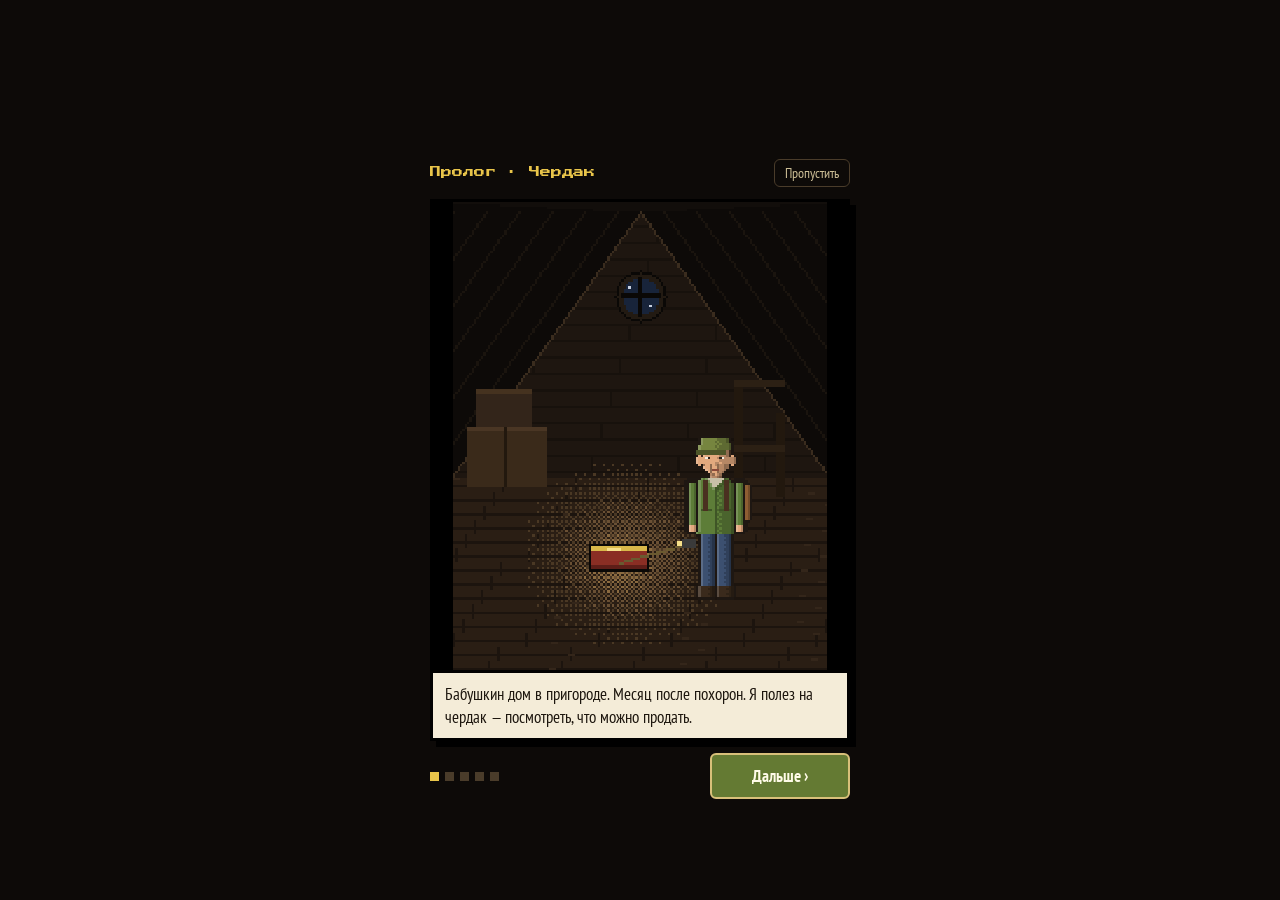
==== commit 55e2971f: "Обновление игры: ВДИ, пинпоинтер, новая зона, долг с процентами, альбом, мораль в поле, новая эконом" ====
--- a/index.html
+++ b/index.html
@@ -17,813 +17,5283 @@
 <li><b>iPhone</b> — локальные HTML-файлы iPhone открывает только для просмотра, без игры. Попросите у автора <b>ссылку</b> на игру — по ней всё работает сразу.</li>
 </ul>
 </div>
-
+<title>Копатель в поле</title>
 <link rel="preconnect" href="https://fonts.googleapis.com">
 <link rel="preconnect" href="https://fonts.gstatic.com" crossorigin>
 <link href="https://fonts.googleapis.com/css2?family=Press+Start+2P&family=PT+Sans:wght@400;700&family=PT+Sans+Narrow:wght@400;700&family=IBM+Plex+Mono:wght@400;600&family=Handjet:wght@700;800&family=Tiny5&family=Caveat:wght@600&display=swap" rel="stylesheet">
-<style>
-/* Два экрана: поле во весь экран (пиксели, вид 3/4 сверху, плашки по краям) и гараж — прокручиваемая колонка карточек */
-:root{
-  --ground:#3f5a2b;
-  --ink:#f4ead0;
-  --ink-dim:#cbbd95;
-  --panel:rgba(40,32,22,.9);
-  --panel-solid:#2a2117;
-  --edge:#b8955a;
-  --gold:#e9c54a;
-  --lcd:#1c2615;
-  --lcd-on:#c2dc6c;
-  --lcd-off:#3a4a26;
-  --paper:#efe2c1;
-  --paper-ink:#3a2e1e;
-  --red:#c4553a;
-  --base-bg:#211a12;
-  --card-bg:#30261a;
-  --card-edge:#5a4630;
-  --olive:#66773a;
-  --font:"PT Sans", system-ui, -apple-system, "Segoe UI", sans-serif;
-  --font-n:"PT Sans Narrow", "PT Sans", sans-serif;
-  --font-px:"Press Start 2P", "PT Sans", monospace;
-  color-scheme:dark;
-}
-html,body{height:100%;overflow:hidden;background:var(--ground);color:var(--ink)}
-body{margin:0;font-family:var(--font);-webkit-user-select:none;user-select:none;-webkit-tap-highlight-color:transparent}
-#cv{position:fixed;left:0;top:0;image-rendering:pixelated;image-rendering:crisp-edges;display:block}
-#touch{position:fixed;inset:0;touch-action:none}
-#hud{position:fixed;inset:0;pointer-events:none;
-  padding:calc(env(safe-area-inset-top,0px) + 10px) 12px calc(env(safe-area-inset-bottom,0px) + 10px)}
-#hud > .card,#hud > .actions{pointer-events:auto}
-.plate{background:var(--panel);border:2px solid var(--edge);border-radius:6px;box-shadow:0 2px 0 rgba(0,0,0,.35);color:var(--ink)}
-button{font-family:var(--font);color:var(--ink);cursor:pointer}
-button:focus-visible{outline:2px solid var(--gold);outline-offset:2px}
-
-.top{position:absolute;left:8px;right:8px;top:calc(env(safe-area-inset-top,0px) + 8px);margin:0 auto;max-width:520px;padding:6px;display:flex;flex-direction:column;gap:5px;pointer-events:auto;
-  background:linear-gradient(#3a2d1e,#2a2016);border:2px solid var(--edge);border-radius:7px;box-shadow:0 3px 0 rgba(0,0,0,.4)}
-.trow{display:flex;gap:5px;align-items:stretch}
-.chip{display:flex;align-items:center;justify-content:center;gap:5px;padding:4px 7px;min-height:34px;min-width:0;background:rgba(0,0,0,.28);border:1px solid #6b5636;border-radius:5px;
-  font-family:var(--font-n);font-weight:700;font-size:16px;line-height:1.05;color:var(--ink);white-space:nowrap;font-variant-numeric:tabular-nums}
-.chip small{font-size:13px;font-weight:400;color:var(--ink-dim)}
-.trow{justify-content:space-between}
-.chip{flex:1 1 auto;overflow:hidden}
-.trow button.chip{color:var(--ink-dim)}
-@media (max-width:350px){.chip.clock small{display:none}}
-.trow button.chip.on{color:var(--gold)}
-#mapBtn.on{border:2px solid var(--gold);background:rgba(233,197,74,.12)}
-.trow2{display:flex;align-items:center;gap:6px;min-height:30px}
-.trow2 .chip.zone{flex:none;min-height:30px;font-size:15px;color:var(--ink-dim)}
-#mapBtn.on{color:var(--gold)}
-.place{flex:1 1 auto;min-width:0;display:flex;align-items:center;gap:6px;padding:1px 4px 0;font-family:var(--font-n);font-size:15px;color:var(--ink-dim);white-space:nowrap;overflow:hidden;text-overflow:ellipsis}
+<style>/* Два экрана: поле во весь экран (пиксели, вид 3/4 сверху, плашки по краям) и гараж — прокручиваемая колонка карточек */
+:root {
+  --ground: #3f5a2b;
+  --ink: #f4ead0;
+  --ink-dim: #cbbd95;
+  --panel: rgba(40, 32, 22, 0.9);
+  --panel-solid: #2a2117;
+  --edge: #b8955a;
+  --gold: #e9c54a;
+  --lcd: #1c2615;
+  --lcd-on: #c2dc6c;
+  --lcd-off: #3a4a26;
+  --paper: #efe2c1;
+  --paper-ink: #3a2e1e;
+  --red: #c4553a;
+  --base-bg: #211a12;
+  --card-bg: #30261a;
+  --card-edge: #5a4630;
+  --olive: #66773a;
+  --font: "PT Sans", system-ui, -apple-system, "Segoe UI", sans-serif;
+  --font-n: "PT Sans Narrow", "PT Sans", sans-serif;
+  --font-px: "Press Start 2P", "PT Sans", monospace;
+  color-scheme: dark;
+}
+html,
+body {
+  height: 100%;
+  overflow: hidden;
+  background: var(--ground);
+  color: var(--ink);
+}
+body {
+  margin: 0;
+  font-family: var(--font);
+  -webkit-user-select: none;
+  user-select: none;
+  -webkit-tap-highlight-color: transparent;
+}
+#cv {
+  position: fixed;
+  left: 0;
+  top: 0;
+  image-rendering: pixelated;
+  image-rendering: crisp-edges;
+  display: block;
+}
+#touch {
+  position: fixed;
+  inset: 0;
+  touch-action: none;
+}
+#hud {
+  position: fixed;
+  inset: 0;
+  pointer-events: none;
+  padding: calc(env(safe-area-inset-top, 0px) + 10px) 12px calc(env(safe-area-inset-bottom, 0px) + 10px);
+}
+#hud > .card,
+#hud > .actions {
+  pointer-events: auto;
+}
+.plate {
+  background: var(--panel);
+  border: 2px solid var(--edge);
+  border-radius: 6px;
+  box-shadow: 0 2px 0 rgba(0, 0, 0, 0.35);
+  color: var(--ink);
+}
+button {
+  font-family: var(--font);
+  color: var(--ink);
+  cursor: pointer;
+}
+button:focus-visible {
+  outline: 2px solid var(--gold);
+  outline-offset: 2px;
+}
+.chip small {
+  font-size: 13px;
+  font-weight: 400;
+  color: var(--ink-dim);
+}
+.trow {
+  display: flex;
+  gap: 5px;
+  align-items: stretch;
+  justify-content: space-between;
+}
+.chip {
+  display: flex;
+  align-items: center;
+  justify-content: center;
+  gap: 5px;
+  padding: 4px 7px;
+  min-height: 34px;
+  min-width: 0;
+  background: rgba(0, 0, 0, 0.28);
+  border: 1px solid #6b5636;
+  border-radius: 5px;
+  font-family: var(--font-n);
+  font-weight: 700;
+  font-size: 16px;
+  line-height: 1.05;
+  color: var(--ink);
+  white-space: nowrap;
+  font-variant-numeric: tabular-nums;
+  flex: 1 1 auto;
+  overflow: hidden;
+}
+.trow button.chip {
+  color: var(--ink-dim);
+}
+@media (max-width: 350px) {
+  .chip.clock small {
+    display: none;
+  }
+}
+.trow button.chip.on {
+  color: var(--gold);
+}
+.trow2 {
+  display: flex;
+  align-items: center;
+  gap: 6px;
+  min-height: 30px;
+}
+.trow2 .chip.zone {
+  flex: none;
+  min-height: 30px;
+  font-size: 15px;
+  color: var(--ink-dim);
+}
+#mapBtn.on {
+  border: 2px solid var(--gold);
+  background: rgba(233, 197, 74, 0.12);
+  color: var(--gold);
+}
+.place {
+  flex: 1 1 auto;
+  min-width: 0;
+  display: flex;
+  align-items: center;
+  gap: 6px;
+  padding: 1px 4px 0;
+  font-family: var(--font-n);
+  font-size: 15px;
+  color: var(--ink-dim);
+  white-space: nowrap;
+  overflow: hidden;
+  text-overflow: ellipsis;
+}
 /* компактная верхняя панель: одна строка */
-.top{padding:4px;gap:0}
-.top .trow{gap:4px;align-items:center}
-.top .chip{min-height:38px;padding:2px 6px;gap:5px}
-.top .chip.clock,.top .chip.money{flex:none}
-.top .cl2{display:flex;flex-direction:column;line-height:1.05;align-items:flex-start}
-.top .cl2 small{font-size:11px}
-.top .chip.snd{flex:none;width:38px;padding:0}
-.top .place{flex:0 1 auto;padding:0 6px 0 2px;gap:4px;font-size:13px;line-height:1.15}
-.top{left:50%;right:auto;transform:translateX(-50%);width:max-content;max-width:calc(100% - 16px)}
-#placeF{display:flex;flex-direction:column;min-width:0}
-#placeF b,#placeF small{overflow:hidden;text-overflow:ellipsis;white-space:nowrap}
-#placeF b{font-weight:600;color:var(--ink)}#placeF small{font-size:12px}
-.ic{display:inline-block;flex:none;image-rendering:pixelated}
-.ic svg{display:block;width:100%;height:100%}
+.top .trow {
+  gap: 4px;
+  align-items: center;
+}
+.top .chip {
+  min-height: 38px;
+  padding: 2px 6px;
+  gap: 5px;
+}
+.top .chip.clock,
+.top .chip.money {
+  flex: none;
+}
+.top .cl2 {
+  display: flex;
+  flex-direction: column;
+  line-height: 1.05;
+  align-items: flex-start;
+}
+.top .cl2 small {
+  font-size: 11px;
+}
+.top .chip.snd {
+  flex: none;
+  width: 38px;
+  padding: 0;
+}
+.top .place {
+  flex: 0 1 auto;
+  padding: 0 6px 0 2px;
+  gap: 4px;
+  font-size: 13px;
+  line-height: 1.15;
+}
+.top {
+  position: absolute;
+  top: calc(env(safe-area-inset-top, 0px) + 8px);
+  margin: 0 auto;
+  display: flex;
+  flex-direction: column;
+  pointer-events: auto;
+  background: linear-gradient(#3a2d1e, #2a2016);
+  border: 2px solid var(--edge);
+  border-radius: 7px;
+  box-shadow: 0 3px 0 rgba(0, 0, 0, 0.4);
+  padding: 4px;
+  gap: 0;
+  left: 50%;
+  right: auto;
+  transform: translateX(-50%);
+  width: max-content;
+  max-width: calc(100% - 16px);
+}
+#placeF {
+  display: flex;
+  flex-direction: column;
+  min-width: 0;
+}
+#placeF b,
+#placeF small {
+  overflow: hidden;
+  text-overflow: ellipsis;
+  white-space: nowrap;
+}
+#placeF b {
+  font-weight: 600;
+  color: var(--ink);
+}
+#placeF small {
+  font-size: 12px;
+}
+.ic {
+  display: inline-block;
+  flex: none;
+  image-rendering: pixelated;
+}
+.ic svg {
+  display: block;
+  width: 100%;
+  height: 100%;
+}
 
 /* экран детектора внутри нижней панели */
-.lcd{display:grid;grid-template-columns:auto minmax(60px,1fr) auto;align-items:center;gap:10px;
-  background:var(--lcd);border:2px solid #4b4434;border-radius:5px;padding:5px 9px;min-height:40px;
-  box-shadow:inset 0 0 10px rgba(0,0,0,.7);color:var(--lcd-on);font-family:var(--font-n)}
-.lname{font-weight:700;font-size:14px;letter-spacing:.06em}
-.bars{display:flex;gap:2px;height:24px;align-items:flex-end;min-width:0}
-.bars i{flex:1 1 0;min-width:2px;background:var(--lcd-off);border-radius:1px 1px 0 0}
-.bars i.on{background:var(--c,var(--lcd-on));box-shadow:0 0 4px var(--c,var(--lcd-on))}
-.lstat{text-align:right;line-height:1.1;min-width:96px}
-.lstat b{display:block;font-size:16px;font-weight:700}
-.lstat small{display:block;font-size:12px;opacity:.8}
-.lstat small:empty{display:none}
-.lcd{height:46px;box-sizing:border-box}
-.depthrow{display:flex;align-items:center;justify-content:space-around;gap:8px;padding:3px 8px;background:rgba(0,0,0,.28);border:1px solid #6b5636;border-radius:5px;
-  font-family:var(--font-n);font-size:16px;color:var(--ink-dim);font-variant-numeric:tabular-nums}
-.depthrow b{color:var(--ink);font-weight:700}
-.depthrow .sep{width:1px;align-self:stretch;background:#6b5636}
-.depthrow.max b#dNow{color:var(--gold)}
-.money{font-size:15px;display:flex;align-items:center;gap:6px;font-variant-numeric:tabular-nums;white-space:nowrap}
+.lcd {
+  display: grid;
+  grid-template-columns: auto minmax(60px, 1fr) auto;
+  align-items: center;
+  gap: 10px;
+  background: var(--lcd);
+  border: 2px solid #4b4434;
+  border-radius: 5px;
+  padding: 5px 9px;
+  min-height: 40px;
+  box-shadow: inset 0 0 10px rgba(0, 0, 0, 0.7);
+  color: var(--lcd-on);
+  font-family: var(--font-n);
+}
+.bars {
+  display: flex;
+  gap: 2px;
+  height: 24px;
+  align-items: flex-end;
+  min-width: 0;
+}
+.bars i {
+  flex: 1 1 0;
+  min-width: 2px;
+  background: var(--lcd-off);
+  border-radius: 1px 1px 0 0;
+}
+.bars i.on {
+  background: var(--c, var(--lcd-on));
+  box-shadow: 0 0 4px var(--c, var(--lcd-on));
+}
+.lstat {
+  text-align: right;
+  line-height: 1.1;
+  min-width: 96px;
+}
+.lstat b {
+  display: block;
+  font-size: 16px;
+  font-weight: 700;
+}
+.lstat small {
+  display: block;
+  font-size: 12px;
+  opacity: 0.8;
+}
+.lstat small:empty {
+  display: none;
+}
+.lcd {
+  height: 46px;
+  box-sizing: border-box;
+}
+.depthrow b {
+  color: var(--ink);
+  font-weight: 700;
+}
+.depthrow .sep {
+  width: 1px;
+  align-self: stretch;
+  background: #6b5636;
+}
+.depthrow.max b#dNow {
+  color: var(--gold);
+}
+.money {
+  font-size: 15px;
+  display: flex;
+  align-items: center;
+  gap: 6px;
+  font-variant-numeric: tabular-nums;
+  white-space: nowrap;
+}
 
+.toast {
+  position: absolute;
+  left: 50%;
+  transform: translateX(-50%);
+  bottom: var(--botH, 230px);
+  max-width: min(340px, 86vw);
+  padding: 8px 12px;
+  font-size: 15px;
+  text-align: center;
+  pointer-events: none;
+}
+.card {
+  position: absolute;
+  left: 50%;
+  transform: translateX(-50%);
+  bottom: var(--botH, 230px);
+  width: min(320px, 88vw);
+  background: var(--paper);
+  color: var(--paper-ink);
+  border: 3px solid #7a5a36;
+  border-radius: 6px;
+  padding: 10px 14px;
+  box-shadow: 0 4px 0 rgba(0, 0, 0, 0.35);
+  cursor: pointer;
+}
+.card .k {
+  font-size: 13px;
+  color: #7a5a36;
+}
+.card h2 {
+  margin: 2px 0 4px;
+  font-size: 22px;
+  line-height: 1.1;
+}
+.card p {
+  margin: 0;
+  font-size: 14px;
+}
+.card .cpic {
+  float: left;
+  width: 48px;
+  height: 48px;
+  margin: 2px 10px 4px 0;
+  image-rendering: pixelated;
+  filter: sepia(0.9) saturate(0.6) brightness(0.62) contrast(1.15);
+}
+.card .crange {
+  display: block;
+  font-weight: 700;
+  color: #5a3e1c;
+  margin-bottom: 2px;
+}
+.card .x {
+  position: absolute;
+  right: 8px;
+  top: 4px;
+  font-size: 16px;
+  color: #7a5a36;
+}
 
-
-.toast{position:absolute;left:50%;transform:translateX(-50%);bottom:var(--botH,230px);
-  max-width:min(340px,86vw);padding:8px 12px;font-size:15px;text-align:center;pointer-events:none}
-.card{position:absolute;left:50%;transform:translateX(-50%);bottom:var(--botH,230px);
-  width:min(320px,88vw);background:var(--paper);color:var(--paper-ink);border:3px solid #7a5a36;border-radius:6px;padding:10px 14px;
-  box-shadow:0 4px 0 rgba(0,0,0,.35);cursor:pointer}
-.card .k{font-size:13px;color:#7a5a36}
-.card h2{margin:2px 0 4px;font-size:22px;line-height:1.1}
-.card p{margin:0;font-size:14px}
-.card .x{position:absolute;right:8px;top:4px;font-size:16px;color:#7a5a36}
-
-.over{position:fixed;inset:0;background:rgba(14,18,8,.55);display:grid;place-items:center;padding:16px;pointer-events:auto}
-.sheet{width:min(380px,100%);max-height:calc(100% - 40px);overflow:auto;background:var(--panel-solid);border:3px solid var(--edge);border-radius:8px;padding:14px 16px;color:var(--ink)}
-.sheet h2{margin:0 0 8px;font-size:22px}
-.sheet p{margin:0 0 10px;font-size:15px;line-height:1.35;color:var(--ink-dim)}
-.sheet ul{list-style:none;margin:0 0 12px;padding:0}
-.sheet li{display:flex;justify-content:space-between;align-items:center;gap:8px;padding:6px 0;border-bottom:1px solid #4d3e2a;font-size:15px}
-.sheet li small{display:block;color:var(--ink-dim);font-size:12px}
-.sheet li button{background:#4a3a28;border:2px solid #6e5638;border-radius:4px;padding:4px 8px;font-size:13px;flex:none}
-.btn{background:#6c7d3a;border:2px solid #d8c07a;border-radius:6px;padding:8px 14px;font-size:16px;font-weight:600;color:#fffbe8;width:100%;min-height:44px}
-.keys{display:grid;grid-template-columns:auto 1fr;gap:4px 10px;font-size:14px;margin:0 0 12px}
-.keys span:nth-child(odd){color:var(--gold)}
-.actions{position:absolute;left:8px;right:8px;bottom:calc(env(safe-area-inset-bottom,0px) + 8px);margin:0 auto;max-width:520px;padding:6px;display:flex;flex-direction:column;gap:6px;
-  background:linear-gradient(#3a2d1e,#2a2016);box-shadow:0 -2px 0 rgba(0,0,0,.25),0 3px 0 rgba(0,0,0,.4)}
-.arow{display:flex;gap:6px}
-.abtn{flex:1;min-width:0;background:#4a3a28;border:2px solid #7a6040;border-radius:6px;padding:7px 6px;font-family:var(--font-n);font-size:18px;font-weight:700;line-height:1.1;display:flex;flex-direction:column;align-items:center;gap:2px;color:var(--ink)}
-.abtn small{font-family:var(--font-n);font-size:14px;font-weight:400;color:var(--ink-dim)}
-.abtn.care{background:linear-gradient(#7f9c40,#5d772b);border-color:#c3dc72;color:#fffbe8;box-shadow:inset 0 1px 0 rgba(255,255,255,.25),0 2px 0 #34441a}
-.abtn.care small{color:#eef3cf}
-.abtn.fast{background:linear-gradient(#e2ae44,#b9822a);border-color:#f6dc8a;color:#2a1a08;box-shadow:inset 0 1px 0 rgba(255,255,255,.3),0 2px 0 #6e4a14}
-.abtn.fast small{color:#3e2a10}
-.abtn.fast small.risk{color:#8a2414;font-weight:700}
-.abtn.sm{flex-direction:row;justify-content:center;gap:7px;font-size:16px;padding:6px;min-height:40px;white-space:nowrap}
-.abtn.abtn:disabled{opacity:.5}
-.abtn:active:not(:disabled){transform:translateY(1px)}
-.over .row{display:flex;flex-direction:column;gap:8px}
-.btn:disabled{opacity:.5}
+.over {
+  position: fixed;
+  inset: 0;
+  background: rgba(14, 18, 8, 0.55);
+  display: grid;
+  place-items: center;
+  padding: 16px;
+  pointer-events: auto;
+}
+.sheet {
+  width: min(380px, 100%);
+  max-height: calc(100% - 40px);
+  overflow: auto;
+  background: var(--panel-solid);
+  border: 3px solid var(--edge);
+  border-radius: 8px;
+  padding: 14px 16px;
+  color: var(--ink);
+}
+.sheet h2 {
+  margin: 0 0 8px;
+  font-size: 22px;
+}
+.sheet p {
+  margin: 0 0 10px;
+  font-size: 15px;
+  line-height: 1.35;
+  color: var(--ink-dim);
+}
+.sheet ul {
+  list-style: none;
+  margin: 0 0 12px;
+  padding: 0;
+}
+.sheet li {
+  display: flex;
+  justify-content: space-between;
+  align-items: center;
+  gap: 8px;
+  padding: 6px 0;
+  border-bottom: 1px solid #4d3e2a;
+  font-size: 15px;
+}
+.sheet li small {
+  display: block;
+  color: var(--ink-dim);
+  font-size: 12px;
+}
+.sheet li button {
+  background: #4a3a28;
+  border: 2px solid #6e5638;
+  border-radius: 4px;
+  padding: 4px 8px;
+  font-size: 13px;
+  flex: none;
+}
+.btn {
+  background: #6c7d3a;
+  border: 2px solid #d8c07a;
+  border-radius: 6px;
+  padding: 8px 14px;
+  font-size: 16px;
+  font-weight: 600;
+  color: #fffbe8;
+  width: 100%;
+  min-height: 44px;
+}
+.keys {
+  display: grid;
+  grid-template-columns: auto 1fr;
+  gap: 4px 10px;
+  font-size: 14px;
+  margin: 0 0 12px;
+}
+.keys span:nth-child(odd) {
+  color: var(--gold);
+}
+.abtn {
+  flex: 1;
+  min-width: 0;
+  background: #4a3a28;
+  border: 2px solid #7a6040;
+  border-radius: 6px;
+  padding: 7px 6px;
+  font-family: var(--font-n);
+  font-size: 18px;
+  font-weight: 700;
+  line-height: 1.1;
+  display: flex;
+  flex-direction: column;
+  align-items: center;
+  gap: 2px;
+  color: var(--ink);
+}
+.abtn small {
+  font-family: var(--font-n);
+  font-size: 14px;
+  font-weight: 400;
+  color: var(--ink-dim);
+}
+.abtn.care {
+  background: linear-gradient(#7f9c40, #5d772b);
+  border-color: #c3dc72;
+  color: #fffbe8;
+  box-shadow:
+    inset 0 1px 0 rgba(255, 255, 255, 0.25),
+    0 2px 0 #34441a;
+}
+.abtn.care small {
+  color: #eef3cf;
+}
+.abtn.fast {
+  background: linear-gradient(#e2ae44, #b9822a);
+  border-color: #f6dc8a;
+  color: #2a1a08;
+  box-shadow:
+    inset 0 1px 0 rgba(255, 255, 255, 0.3),
+    0 2px 0 #6e4a14;
+}
+.abtn.fast small {
+  color: #3e2a10;
+}
+.abtn.fast small.risk {
+  color: #8a2414;
+  font-weight: 700;
+}
+.abtn.sm {
+  flex-direction: row;
+  justify-content: center;
+  gap: 7px;
+  font-size: 16px;
+  padding: 6px;
+  min-height: 40px;
+  white-space: nowrap;
+}
+.abtn.abtn:disabled {
+  opacity: 0.5;
+}
+.abtn:active:not(:disabled) {
+  transform: translateY(1px);
+}
+.over .row {
+  display: flex;
+  flex-direction: column;
+  gap: 8px;
+}
+.esub {
+  display: block;
+  margin-top: 2px;
+  font-size: 13.5px;
+  font-weight: 400;
+  opacity: 0.85;
+  line-height: 1.25;
+}
+.btn:disabled {
+  opacity: 0.5;
+}
 
 /* ---------- гараж ---------- */
-#base{position:fixed;inset:0;overflow-y:auto;overflow-x:hidden;background:var(--base-bg);touch-action:pan-y;-webkit-user-select:text;user-select:text;
-  padding-block:calc(env(safe-area-inset-top,0px) + 16px) calc(env(safe-area-inset-bottom,0px) + 28px);padding-inline:16px}
-.bwrap{max-width:560px;margin:0 auto;display:flex;flex-direction:column;gap:12px}
-.btop{display:flex;justify-content:space-between;align-items:flex-end;gap:12px;flex-wrap:wrap}
-.btitle{margin:0;font-size:32px;line-height:1;font-weight:700;color:var(--gold);letter-spacing:.01em;text-shadow:0 2px 0 #000}
-.bsub{font-size:14px;color:var(--ink-dim)}
-.bstats{display:grid;grid-template-columns:repeat(2,minmax(0,1fr));gap:6px}
-.bstat{background:var(--panel);border:2px solid var(--edge);border-radius:6px;padding:6px 10px;display:flex;flex-direction:column;gap:2px;min-width:0}
-.bstat small{font-size:12px;color:var(--ink-dim)}
-.bstat b{font-size:17px;font-variant-numeric:tabular-nums;overflow-wrap:anywhere}
-#tabs{display:flex;gap:6px}
-#tabs button{flex:1;min-width:0;background:var(--card-bg);border:2px solid var(--card-edge);border-radius:6px;padding:8px 2px;font-size:14px;white-space:nowrap;overflow:hidden;text-overflow:ellipsis}
-#tabs button[aria-selected="true"]{background:var(--olive);border-color:#d8c07a;color:#fffbe8}
-.bpanel{display:flex;flex-direction:column;gap:10px}
-.bc{background:var(--card-bg);border:2px solid var(--card-edge);border-radius:6px;padding:12px;display:flex;flex-direction:column;gap:6px}
-.bc h3{margin:0;font-size:19px;line-height:1.15;text-wrap:balance}
-.bc p{margin:0;font-size:14px;color:var(--ink-dim);line-height:1.4}
-.bc p b{color:var(--ink);font-weight:600}
-.bhead{display:flex;justify-content:space-between;align-items:baseline;gap:8px}
-.mono{font-size:13px;color:var(--ink-dim);white-space:nowrap;font-variant-numeric:tabular-nums}
-.meta{font-size:13px!important}
-.brow{display:flex;flex-wrap:wrap;gap:6px;margin-top:2px}
-.brow button{flex:1 1 140px;min-height:40px;background:#47382a;border:2px solid #74603f;border-radius:5px;padding:6px 8px;font-size:14px}
-.brow button.pri{background:var(--olive);border-color:#d8c07a;color:#fffbe8}
-.brow button:disabled{opacity:.45;cursor:not-allowed}
-.bc.dirty h3{color:#e2915f}
-.bc.reveal{--k:#8a8c80;border-color:var(--k);border-left-width:8px;background:color-mix(in srgb,var(--k) 16%,var(--card-bg))}
-.bc.reveal h3{color:var(--k);font-size:24px}
-.bc.reveal.c0 h3{color:var(--ink-dim)}
-.bc.reveal.c1{--k:#8fae55}.bc.reveal.c2{--k:#cf8f4f}.bc.reveal.c3{--k:#e06a43}.bc.reveal.c4{--k:#e8c040;box-shadow:0 0 0 3px rgba(232,192,64,.25)}
-.reveal .was{font-size:13px}
-.reveal .big{font-size:17px!important;color:var(--ink)!important;font-weight:600}
-.tag{display:inline-block;font-size:13px;padding:1px 7px;border-radius:3px;background:var(--k);color:#1d160e;margin-right:4px}
-.warn{color:#e98a6c!important;font-weight:600}
-.locked{font-size:13px!important}
-.bmsg{background:var(--panel);border-left:5px solid var(--olive);border-radius:4px;padding:10px 12px;font-size:15px;line-height:1.4}
-.bmsg.bad{border-left-color:var(--red)}
-.empty{color:var(--ink-dim);font-size:15px;margin:4px 0}
-.hint{color:var(--ink-dim);font-size:13px;line-height:1.4;margin:2px 0}
-.regions{display:flex;flex-wrap:wrap;gap:6px}
-.regions button{flex:1 1 120px;background:var(--card-bg);border:2px solid var(--card-edge);border-radius:5px;padding:7px;font-size:14px}
-.regions button[aria-pressed="true"]{background:var(--olive);border-color:#d8c07a;color:#fffbe8}
-.regions button:disabled{opacity:.45}
-.ladder{list-style:none;margin:4px 0;padding:0;display:flex;flex-direction:column;gap:2px}
-.ladder li{display:grid;grid-template-columns:7.5em 1fr;gap:8px;font-size:14px;color:var(--ink-dim);padding:2px 6px;border-radius:3px}
-.ladder li.cur{background:rgba(233,197,74,.14);color:var(--gold);font-weight:600}
-.xp{height:8px;background:#4a3d2a;border-radius:2px;overflow:hidden}
-.xp i{display:block;height:100%;background:var(--gold)}
-.bfoot{display:flex;justify-content:space-between;align-items:center;gap:8px;flex-wrap:wrap;font-size:13px;color:var(--ink-dim);margin-top:6px}
-#reset{background:transparent;border:2px solid var(--card-edge);border-radius:5px;padding:5px 10px;font-size:13px;color:var(--ink-dim)}
-#reset.danger{border-color:var(--red);color:#e98a6c}
-@media (min-width:520px){.bstats{grid-template-columns:repeat(4,minmax(0,1fr))}}
+#base {
+  position: fixed;
+  inset: 0;
+  overflow-y: auto;
+  overflow-x: hidden;
+  background: var(--base-bg);
+  touch-action: pan-y;
+  -webkit-user-select: text;
+  user-select: text;
+  padding-block: calc(env(safe-area-inset-top, 0px) + 16px) calc(env(safe-area-inset-bottom, 0px) + 28px);
+  padding-inline: 16px;
+}
+.bwrap {
+  max-width: 560px;
+  margin: 0 auto;
+  display: flex;
+  flex-direction: column;
+  gap: 12px;
+}
+.btop {
+  display: flex;
+  justify-content: space-between;
+  align-items: flex-end;
+  gap: 12px;
+  flex-wrap: wrap;
+}
+.btitle {
+  margin: 0;
+  font-size: 32px;
+  line-height: 1;
+  font-weight: 700;
+  color: var(--gold);
+  letter-spacing: 0.01em;
+  text-shadow: 0 2px 0 #000;
+}
+.bsub {
+  font-size: 14px;
+  color: var(--ink-dim);
+}
+.bstats {
+  display: grid;
+  grid-template-columns: repeat(2, minmax(0, 1fr));
+  gap: 6px;
+}
+.bstat {
+  background: var(--panel);
+  border: 2px solid var(--edge);
+  border-radius: 6px;
+  padding: 6px 10px;
+  display: flex;
+  flex-direction: column;
+  gap: 2px;
+  min-width: 0;
+}
+.bstat small {
+  font-size: 12px;
+  color: var(--ink-dim);
+}
+.bstat b {
+  font-size: 17px;
+  font-variant-numeric: tabular-nums;
+  overflow-wrap: anywhere;
+}
+#tabs button {
+  flex: 1;
+  min-width: 0;
+  background: var(--card-bg);
+  border: 2px solid var(--card-edge);
+  border-radius: 6px;
+  padding: 8px 2px;
+  font-size: 14px;
+  white-space: nowrap;
+  overflow: hidden;
+  text-overflow: ellipsis;
+}
+#tabs button[aria-selected="true"] {
+  background: var(--olive);
+  border-color: #d8c07a;
+  color: #fffbe8;
+}
+.bpanel {
+  display: flex;
+  flex-direction: column;
+  gap: 10px;
+}
+.bc {
+  background: var(--card-bg);
+  border: 2px solid var(--card-edge);
+  border-radius: 6px;
+  padding: 12px;
+  display: flex;
+  flex-direction: column;
+  gap: 6px;
+}
+.bc h3 {
+  margin: 0;
+  font-size: 19px;
+  line-height: 1.15;
+  text-wrap: balance;
+}
+.bc p {
+  margin: 0;
+  font-size: 14px;
+  color: var(--ink-dim);
+  line-height: 1.4;
+}
+.bc p b {
+  color: var(--ink);
+  font-weight: 600;
+}
+.bhead {
+  display: flex;
+  justify-content: space-between;
+  align-items: baseline;
+  gap: 8px;
+}
+.mono {
+  font-size: 13px;
+  color: var(--ink-dim);
+  white-space: nowrap;
+  font-variant-numeric: tabular-nums;
+}
+.meta {
+  font-size: 13px !important;
+}
+.brow {
+  display: flex;
+  flex-wrap: wrap;
+  gap: 6px;
+  margin-top: 2px;
+}
+.brow button {
+  flex: 1 1 140px;
+  min-height: 40px;
+  background: #47382a;
+  border: 2px solid #74603f;
+  border-radius: 5px;
+  padding: 6px 8px;
+  font-size: 14px;
+}
+.brow button.pri {
+  background: var(--olive);
+  border-color: #d8c07a;
+  color: #fffbe8;
+}
+.brow button:disabled {
+  opacity: 0.45;
+  cursor: not-allowed;
+}
+.bc.dirty h3 {
+  color: #e2915f;
+}
+.bc.reveal {
+  --k: #8a8c80;
+  border-color: var(--k);
+  border-left-width: 8px;
+  background: color-mix(in srgb, var(--k) 16%, var(--card-bg));
+}
+.bc.reveal h3 {
+  color: var(--k);
+  font-size: 24px;
+}
+.bc.reveal.c0 h3 {
+  color: var(--ink-dim);
+}
+.bc.reveal.c1 {
+  --k: #8fae55;
+}
+.bc.reveal.c2 {
+  --k: #cf8f4f;
+}
+.bc.reveal.c3 {
+  --k: #e06a43;
+}
+.bc.reveal.c4 {
+  --k: #e8c040;
+  box-shadow: 0 0 0 3px rgba(232, 192, 64, 0.25);
+}
+.reveal .was {
+  font-size: 13px;
+}
+.reveal .big {
+  font-size: 17px !important;
+  color: var(--ink) !important;
+  font-weight: 600;
+}
+.tag {
+  display: inline-block;
+  font-size: 13px;
+  padding: 1px 7px;
+  border-radius: 3px;
+  background: var(--k);
+  color: #1d160e;
+  margin-right: 4px;
+}
+.warn {
+  color: #e98a6c !important;
+  font-weight: 600;
+}
+.locked {
+  font-size: 13px !important;
+}
+.bmsg {
+  background: var(--panel);
+  border-left: 5px solid var(--olive);
+  border-radius: 4px;
+  padding: 10px 12px;
+  font-size: 15px;
+  line-height: 1.4;
+}
+.bmsg.bad {
+  border-left-color: var(--red);
+}
+.empty {
+  color: var(--ink-dim);
+  font-size: 15px;
+  margin: 4px 0;
+}
+.hint {
+  color: var(--ink-dim);
+  font-size: 13px;
+  line-height: 1.4;
+  margin: 2px 0;
+}
+.regions {
+  display: flex;
+  flex-wrap: wrap;
+  gap: 6px;
+}
+.regions button {
+  flex: 1 1 120px;
+  background: var(--card-bg);
+  border: 2px solid var(--card-edge);
+  border-radius: 5px;
+  padding: 7px;
+  font-size: 14px;
+}
+.regions button[aria-pressed="true"] {
+  background: var(--olive);
+  border-color: #d8c07a;
+  color: #fffbe8;
+}
+.regions button:disabled {
+  opacity: 0.45;
+}
+.ladder {
+  list-style: none;
+  margin: 4px 0;
+  padding: 0;
+  display: flex;
+  flex-direction: column;
+  gap: 2px;
+}
+.ladder li {
+  display: grid;
+  grid-template-columns: 7.5em 1fr;
+  gap: 8px;
+  font-size: 14px;
+  color: var(--ink-dim);
+  padding: 2px 6px;
+  border-radius: 3px;
+}
+.ladder li.cur {
+  background: rgba(233, 197, 74, 0.14);
+  color: var(--gold);
+  font-weight: 600;
+}
+.xp {
+  height: 8px;
+  background: #4a3d2a;
+  border-radius: 2px;
+  overflow: hidden;
+}
+.xp i {
+  display: block;
+  height: 100%;
+  background: var(--gold);
+}
+.bfoot {
+  display: flex;
+  justify-content: space-between;
+  align-items: center;
+  gap: 8px;
+  flex-wrap: wrap;
+  font-size: 13px;
+  color: var(--ink-dim);
+  margin-top: 6px;
+}
+#reset {
+  background: transparent;
+  border: 2px solid var(--card-edge);
+  border-radius: 5px;
+  padding: 5px 10px;
+  font-size: 13px;
+  color: var(--ink-dim);
+}
+#reset.danger {
+  border-color: var(--red);
+  color: #e98a6c;
+}
+@media (min-width: 520px) {
+  .bstats {
+    grid-template-columns: repeat(4, minmax(0, 1fr));
+  }
+}
+
 /* шрифты: пиксельные заголовки и кнопки, PT Sans для текста, узкий PT Sans для плашек и цифр */
-.pill,#tabs button,.mono,.bstat b{font-family:var(--font-n)}
-.btitle,.sheet h2,.card h2,.bc h3{font-family:var(--font-px);font-weight:400;letter-spacing:0}
-.btitle{font-size:21px;line-height:1.3}
-.sheet h2{font-size:15px;line-height:1.45;margin-bottom:12px}
-.card h2{font-size:15px;line-height:1.4;margin:4px 0 6px}
-.bc h3{font-size:13px;line-height:1.5}
-.bc.reveal h3{font-size:16px;line-height:1.4}
-.pill{font-size:16px}
-.bstat b{font-size:19px}
-#tabs button{font-size:16px;font-weight:700}
-.lcd.lv1{background:#241d0e;border-color:#5a4a2a;color:#e3b85a;--lcd-on:#e3b85a;--lcd-off:#4a3c1c}
-.lcd.lv1 .bars{gap:4px}
-.lcd.lv3{border-color:#6b6a3a;box-shadow:inset 0 0 10px rgba(0,0,0,.7),0 0 0 1px rgba(194,220,108,.3)}
-@media (max-width:370px){.chip{font-size:14px;padding:3px 4px;gap:4px}.chip small{font-size:12px}.lstat{min-width:84px}.lstat b{font-size:15px}.abtn{font-size:16px}.abtn small{font-size:13px}.lcd{gap:7px;padding:5px 7px}}
-.subtabs{display:flex;gap:6px}
-.subtabs button{flex:1;min-width:0;background:var(--card-bg);border:2px solid var(--card-edge);border-radius:6px;padding:7px 4px;font-family:var(--font-n);font-size:16px;font-weight:700;display:flex;flex-direction:column;align-items:center;gap:1px}
-.subtabs button small{font-size:12px;font-weight:400;color:var(--ink-dim)}
-.subtabs button[aria-selected="true"]{border-color:var(--gold);color:var(--gold);background:#3a2e1e}
-.ladder2{list-style:none;margin:0;padding:0;display:flex;flex-direction:column;gap:4px}
-.ladder2 li{display:grid;grid-template-columns:28px 1fr auto;gap:10px;align-items:center;background:var(--card-bg);border:2px solid var(--card-edge);border-radius:6px;padding:8px 10px}
-.ladder2 .lvn{font-family:var(--font-px);font-size:11px;color:var(--ink-dim);text-align:center}
-.ladder2 .lvb{display:flex;flex-direction:column;gap:2px;min-width:0}
-.ladder2 .lvb b{font-size:15px}
-.ladder2 .lvb small{font-size:13px;color:var(--ink-dim);line-height:1.3}
-.ladder2 .lvp{font-family:var(--font-n);font-size:15px;color:var(--ink-dim);white-space:nowrap;font-variant-numeric:tabular-nums}
-.ladder2 li.done{opacity:.55}
-.ladder2 li.cur{border-color:var(--gold)}
-.ladder2 li.cur .lvn,.ladder2 li.cur .lvp{color:var(--gold)}
-.ladder2 li.next .lvp{color:var(--ink)}
-.ladder2 li.far{opacity:.7}
-.showcase{display:flex;align-items:center;justify-content:center;gap:6px;margin:2px 0 4px}
-.dp{margin:0;display:flex;flex-direction:column;align-items:center;gap:0}
-.dp img{display:block;width:140px;height:140px;background:radial-gradient(closest-side,rgba(239,226,193,.24),rgba(239,226,193,0))}
-.dp.nx img{transform:scale(.78);opacity:.85}
-.dp figcaption{font-family:var(--font-n);font-size:13px;color:var(--ink-dim)}
-.arr{font-size:24px;color:var(--gold);margin-bottom:18px}
-.ladder2.withpic li{grid-template-columns:18px 54px 1fr auto;gap:8px}
-.ladder2 .thumb{display:block;width:54px;height:54px;background:radial-gradient(closest-side,rgba(239,226,193,.2),rgba(239,226,193,0))}
+.pill,
+#tabs button,
+.mono,
+.bstat b {
+  font-family: var(--font-n);
+}
+.btitle,
+.sheet h2,
+.card h2,
+.bc h3 {
+  font-family: var(--font-px);
+  font-weight: 400;
+  letter-spacing: 0;
+}
+.btitle {
+  font-size: 21px;
+  line-height: 1.3;
+}
+.sheet h2 {
+  font-size: 15px;
+  line-height: 1.45;
+  margin-bottom: 12px;
+}
+.card h2 {
+  font-size: 15px;
+  line-height: 1.4;
+  margin: 4px 0 6px;
+}
+.bc h3 {
+  font-size: 13px;
+  line-height: 1.5;
+}
+.bc.reveal h3 {
+  font-size: 16px;
+  line-height: 1.4;
+}
+.pill {
+  font-size: 16px;
+}
+.bstat b {
+  font-size: 19px;
+}
+#tabs button {
+  font-size: 16px;
+  font-weight: 700;
+}
+.lcd.lv1 {
+  background: #241d0e;
+  border-color: #5a4a2a;
+  color: #e3b85a;
+  --lcd-on: #e3b85a;
+  --lcd-off: #4a3c1c;
+}
+.lcd.lv1 .bars {
+  gap: 4px;
+}
+.lcd.lv3 {
+  border-color: #6b6a3a;
+  box-shadow:
+    inset 0 0 10px rgba(0, 0, 0, 0.7),
+    0 0 0 1px rgba(194, 220, 108, 0.3);
+}
+@media (max-width: 370px) {
+  .chip {
+    font-size: 14px;
+    padding: 3px 4px;
+    gap: 4px;
+  }
+  .chip small {
+    font-size: 12px;
+  }
+  .lstat {
+    min-width: 84px;
+  }
+  .lstat b {
+    font-size: 15px;
+  }
+  .abtn {
+    font-size: 16px;
+  }
+  .abtn small {
+    font-size: 13px;
+  }
+  .lcd {
+    gap: 7px;
+    padding: 5px 7px;
+  }
+}
+.subtabs {
+  display: flex;
+  gap: 6px;
+}
+.subtabs button {
+  flex: 1;
+  min-width: 0;
+  background: var(--card-bg);
+  border: 2px solid var(--card-edge);
+  border-radius: 6px;
+  padding: 7px 4px;
+  font-family: var(--font-n);
+  font-size: 16px;
+  font-weight: 700;
+  display: flex;
+  flex-direction: column;
+  align-items: center;
+  gap: 1px;
+}
+.subtabs button small {
+  font-size: 12px;
+  font-weight: 400;
+  color: var(--ink-dim);
+}
+.subtabs button[aria-selected="true"] {
+  border-color: var(--gold);
+  color: var(--gold);
+  background: #3a2e1e;
+}
+.ladder2 {
+  list-style: none;
+  margin: 0;
+  padding: 0;
+  display: flex;
+  flex-direction: column;
+  gap: 4px;
+}
+.ladder2 li {
+  display: grid;
+  grid-template-columns: 28px 1fr auto;
+  gap: 10px;
+  align-items: center;
+  background: var(--card-bg);
+  border: 2px solid var(--card-edge);
+  border-radius: 6px;
+  padding: 8px 10px;
+}
+.ladder2 .lvn {
+  font-family: var(--font-px);
+  font-size: 11px;
+  color: var(--ink-dim);
+  text-align: center;
+}
+.ladder2 .lvb {
+  display: flex;
+  flex-direction: column;
+  gap: 2px;
+  min-width: 0;
+}
+.ladder2 .lvb b {
+  font-size: 15px;
+}
+.ladder2 .lvb small {
+  font-size: 13px;
+  color: var(--ink-dim);
+  line-height: 1.3;
+}
+.ladder2 .lvp {
+  font-family: var(--font-n);
+  font-size: 15px;
+  color: var(--ink-dim);
+  white-space: nowrap;
+  font-variant-numeric: tabular-nums;
+}
+.ladder2 li.done {
+  opacity: 0.55;
+}
+.ladder2 li.cur {
+  border-color: var(--gold);
+}
+.ladder2 li.cur .lvn,
+.ladder2 li.cur .lvp {
+  color: var(--gold);
+}
+.ladder2 li.next .lvp {
+  color: var(--ink);
+}
+.ladder2 li.far {
+  opacity: 0.7;
+}
+.showcase {
+  display: flex;
+  align-items: center;
+  justify-content: center;
+  gap: 6px;
+  margin: 2px 0 4px;
+}
+.dp {
+  margin: 0;
+  display: flex;
+  flex-direction: column;
+  align-items: center;
+  gap: 0;
+}
+.dp img {
+  display: block;
+  width: 140px;
+  height: 140px;
+  background: radial-gradient(closest-side, rgba(239, 226, 193, 0.24), rgba(239, 226, 193, 0));
+}
+.dp.nx img {
+  transform: scale(0.78);
+  opacity: 0.85;
+}
+.dp figcaption {
+  font-family: var(--font-n);
+  font-size: 13px;
+  color: var(--ink-dim);
+}
+.arr {
+  font-size: 24px;
+  color: var(--gold);
+  margin-bottom: 18px;
+}
+.ladder2.withpic li {
+  grid-template-columns: 18px 54px 1fr auto;
+  gap: 8px;
+}
+.ladder2 .thumb {
+  display: block;
+  width: 54px;
+  height: 54px;
+  background: radial-gradient(closest-side, rgba(239, 226, 193, 0.2), rgba(239, 226, 193, 0));
+}
+
 /* ---------- гараж по новому макету ---------- */
-.ghead{display:flex;justify-content:space-between;align-items:center;gap:12px;padding-bottom:12px;border-bottom:1px solid #4a3c2a}
-.gtitle{margin:0;font-family:var(--font-px);font-weight:400;font-size:28px;line-height:1.1;color:var(--gold);text-shadow:0 3px 0 #000}
-.gmoney{display:flex;align-items:center;gap:10px;font-family:var(--font-n);font-weight:700;font-size:26px;font-variant-numeric:tabular-nums;white-space:nowrap}
-.gstats{display:flex;align-items:center;padding:2px 0 12px;border-bottom:1px solid #4a3c2a}
-.gstat{flex:1;display:flex;align-items:center;justify-content:center;gap:8px;font-family:var(--font-n);font-size:18px;color:var(--ink-dim);white-space:nowrap}
-.gstat + .gstat{border-left:1px solid #4a3c2a}
-.gstat svg{width:22px;height:22px;fill:#b9aa86;flex:none}
-.gstat .sp{font-style:normal;font-size:14px;color:#211a12;background:var(--gold);border-radius:8px;padding:0 6px;margin-left:4px}
-#tabs{gap:0;border-bottom:1px solid #4a3c2a;margin:0 -16px;padding:0 8px}
-#tabs button{flex:1;background:none;border:0;border-radius:0;padding:10px 0 12px;overflow:visible;text-overflow:clip;font-family:var(--font-n);font-weight:700;font-size:18px;color:var(--ink-dim);position:relative}
-#tabs button[aria-selected="true"]{background:none;color:var(--ink)}
-#tabs button[aria-selected="true"]::after{content:"";position:absolute;left:12%;right:12%;bottom:-1px;height:4px;border-radius:3px 3px 0 0;background:#7f9c40}
-.subtabs button{flex-direction:row;justify-content:center;min-height:46px;font-size:18px;background:#2a2117;border:2px solid #4f402c}
-.subtabs button small{display:none}
-.subtabs button[aria-selected="true"]{background:linear-gradient(#7f9c40,#5d772b);border-color:#c3dc72;color:#fffbe8}
-.upg{background:#2a2117;border-radius:10px;padding:16px 14px 14px;display:flex;flex-direction:column;gap:10px}
-.upg-h{display:flex;justify-content:space-between;align-items:baseline;gap:8px}
-.upg-h h2{margin:0;font-family:var(--font-px);font-weight:400;font-size:15px;line-height:1.35;color:var(--gold)}
-.upg-h span{font-family:var(--font-n);font-size:17px;color:var(--ink-dim);white-space:nowrap}
-.upg-cols{display:grid;grid-template-columns:1fr 28px 1fr;align-items:center}
-.upg-cols.one{grid-template-columns:1fr;justify-items:center}
-.upg-cols figure{margin:0;display:flex;flex-direction:column;align-items:center;gap:4px;min-width:0}
-.upg-cols figcaption{display:flex;flex-direction:column;align-items:center;text-align:center;min-height:52px}
-.upg-cols figcaption b{font-family:var(--font-px);font-weight:400;font-size:12px;line-height:1.45;color:var(--ink)}
-.upg-cols figcaption small{font-family:var(--font-n);font-size:15px;color:var(--ink-dim)}
-.upg-cols img{width:100%;max-width:150px;aspect-ratio:1;background:radial-gradient(closest-side,rgba(239,226,193,.16),rgba(239,226,193,0))}
-.upg-arr{font-size:28px;color:var(--gold);text-align:center;margin-top:44px}
-.upg-gain{margin:2px 0 0;text-align:center;font-family:var(--font-n);font-weight:700;font-size:20px;line-height:1.2;color:#a6c95a}
-.cmp{width:100%;border-collapse:collapse;font-family:var(--font-n);font-size:17px;font-variant-numeric:tabular-nums}
-.cmp th{font-weight:400;font-size:15px;color:var(--ink-dim);padding:8px 6px;text-align:center;border-bottom:1px solid #4a3c2a}
-.cmp th:first-child{text-align:left}
-.cmp td{padding:10px 6px;text-align:center;border-bottom:1px solid #4a3c2a;font-weight:700;color:var(--ink)}
-.cmp td:first-child{text-align:left;font-weight:400;display:flex;align-items:center;gap:10px}
-.cmp td + td,.cmp th + th{border-left:1px solid #4a3c2a}
-.cmp td.up{color:#a6c95a}
-.pi{display:inline-flex;width:22px;height:22px;color:#cbbd95;flex:none}
-.pi svg,.gl-s svg{width:100%;height:100%;fill:none;stroke:currentColor;stroke-width:1.7;stroke-linecap:round;stroke-linejoin:round}
-.upg-next{margin:2px 0 0;text-align:center;font-family:var(--font-n);font-size:16px;color:var(--ink-dim)}
-.buy{width:100%;min-height:58px;border-radius:8px;border:2px solid #c3dc72;background:linear-gradient(#7f9c40,#5d772b);color:#fffbe8;font-family:var(--font-n);font-weight:700;font-size:22px;box-shadow:inset 0 1px 0 rgba(255,255,255,.25),0 3px 0 #34441a}
-.buy:disabled{background:#3a3124;border-color:#5a4a33;color:var(--ink-dim);box-shadow:none;font-size:19px;cursor:default}
-.buy:active:not(:disabled){transform:translateY(1px)}
-.buy-note{margin:-2px 0 0;text-align:center;font-family:var(--font-n);font-size:16px;color:var(--ink-dim)}
-.glist-h{display:flex;flex-direction:column;gap:2px;margin-top:10px;padding-bottom:8px;border-bottom:1px solid #4a3c2a}
-.glist-h h2{margin:0;font-family:var(--font-px);font-weight:400;font-size:19px;line-height:1.3;color:var(--ink)}
-.glist-h small{font-family:var(--font-n);font-size:16px;color:var(--ink-dim)}
-.glist{list-style:none;margin:0;padding:0;display:flex;flex-direction:column;gap:8px}
-.glist li{display:grid;grid-template-columns:28px 64px 1fr;gap:10px;align-items:center;background:#2a2117;border:2px solid #4a3c2a;border-radius:10px;padding:10px 12px 10px 10px}
-.glist li[role="button"]{cursor:pointer}
-.glist li.cur{background:#2f3a1f;border-color:#5d772b}
-.glist li.next{border-color:#e9c54a}
-.glist li.pick{box-shadow:0 0 0 3px rgba(233,197,74,.35)}
-.glist li.done{opacity:.6}
-.gl-n{width:28px;height:28px;display:grid;place-items:center;border:2px solid #5a4a33;border-radius:6px;font-family:var(--font-px);font-size:11px;color:var(--ink-dim);align-self:start}
-.glist img{width:64px;height:64px;background:radial-gradient(closest-side,rgba(239,226,193,.16),rgba(239,226,193,0))}
-.gl-b{display:flex;flex-direction:column;gap:3px;min-width:0}
-.gl-top{display:flex;flex-wrap:wrap;justify-content:space-between;align-items:center;gap:4px 8px}
-.gl-b b{font-family:var(--font-n);font-size:19px;line-height:1.15;color:var(--ink)}
-.gl-bot{display:flex;justify-content:space-between;align-items:flex-end;gap:8px;margin-top:2px}
-.gl-b small{font-family:var(--font-n);font-size:15px;color:var(--ink-dim);line-height:1.2}
-.gl-s{display:flex;flex-wrap:wrap;align-items:center;gap:3px 12px;font-family:var(--font-n);font-size:15px;color:var(--ink-dim)}
-.gl-s span{display:inline-flex;align-items:center;gap:5px;white-space:nowrap}
-.gl-s svg{width:17px;height:17px}
-.gl-s i{font-style:normal;opacity:.6}
-.gl-r{display:flex;flex-direction:column;align-items:flex-end;gap:6px;align-self:start}
-.gl-badge{font-family:var(--font-n);font-size:14px;font-weight:700;border-radius:6px;padding:3px 8px;white-space:nowrap}
-.gl-badge.eq{background:#3d4d22;border:1px solid #7f9c40;color:#e6f0c8}
-.gl-badge.nx{background:var(--gold);color:#241b10}
-.gl-price{font-family:var(--font-n);font-weight:700;font-size:19px;color:var(--ink);white-space:nowrap;font-variant-numeric:tabular-nums;display:flex;align-items:center;gap:8px}
-.gl-price b{font-weight:400;font-size:24px;color:var(--ink-dim);line-height:1}
-.gl-own{font-family:var(--font-n);font-size:15px;color:var(--ink-dim)}
-.bfoot .saved{display:flex;align-items:center;gap:8px}
-.bfoot .saved svg{width:22px;height:22px;fill:#b9aa86;flex:none}
-@media (max-width:400px){#tabs button{font-size:16px}}
-@media (max-width:370px){.gtitle{font-size:22px}.gmoney{font-size:21px}.gstat{font-size:16px;gap:6px}.glist li{grid-template-columns:24px 52px 1fr;gap:8px}.glist img{width:52px;height:52px}.cmp{font-size:15px}.upg-gain{font-size:18px}}
+.gtitle {
+  margin: 0;
+  font-family: var(--font-px);
+  font-weight: 400;
+  font-size: 28px;
+  line-height: 1.1;
+  color: var(--gold);
+  text-shadow: 0 3px 0 #000;
+}
+.gmoney {
+  display: flex;
+  align-items: center;
+  gap: 10px;
+  font-family: var(--font-n);
+  font-weight: 700;
+  font-size: 26px;
+  font-variant-numeric: tabular-nums;
+  white-space: nowrap;
+}
+.gstat {
+  flex: 1;
+  display: flex;
+  align-items: center;
+  justify-content: center;
+  gap: 8px;
+  font-family: var(--font-n);
+  font-size: 18px;
+  color: var(--ink-dim);
+  white-space: nowrap;
+}
+.gstat + .gstat {
+  border-left: 1px solid #4a3c2a;
+}
+.gstat svg {
+  width: 22px;
+  height: 22px;
+  fill: #b9aa86;
+  flex: none;
+}
+.gstat .sp {
+  font-style: normal;
+  font-size: 14px;
+  color: #211a12;
+  background: var(--gold);
+  border-radius: 8px;
+  padding: 0 6px;
+  margin-left: 4px;
+}
+#tabs button {
+  flex: 1;
+  background: none;
+  border: 0;
+  border-radius: 0;
+  padding: 10px 0 12px;
+  overflow: visible;
+  text-overflow: clip;
+  font-family: var(--font-n);
+  font-weight: 700;
+  font-size: 18px;
+  color: var(--ink-dim);
+  position: relative;
+}
+#tabs button[aria-selected="true"] {
+  background: none;
+  color: var(--ink);
+}
+#tabs button[aria-selected="true"]::after {
+  content: "";
+  position: absolute;
+  left: 12%;
+  right: 12%;
+  bottom: -1px;
+  height: 4px;
+  border-radius: 3px 3px 0 0;
+  background: #7f9c40;
+}
+.subtabs button {
+  flex-direction: row;
+  justify-content: center;
+  min-height: 46px;
+  font-size: 18px;
+  background: #2a2117;
+  border: 2px solid #4f402c;
+}
+.subtabs button small {
+  display: none;
+}
+.subtabs button[aria-selected="true"] {
+  background: linear-gradient(#7f9c40, #5d772b);
+  border-color: #c3dc72;
+  color: #fffbe8;
+}
+.upg {
+  background: #2a2117;
+  border-radius: 10px;
+  padding: 16px 14px 14px;
+  display: flex;
+  flex-direction: column;
+  gap: 10px;
+}
+.upg-h {
+  display: flex;
+  justify-content: space-between;
+  align-items: baseline;
+  gap: 8px;
+}
+.upg-h h2 {
+  margin: 0;
+  font-family: var(--font-px);
+  font-weight: 400;
+  font-size: 15px;
+  line-height: 1.35;
+  color: var(--gold);
+}
+.upg-h span {
+  font-family: var(--font-n);
+  font-size: 17px;
+  color: var(--ink-dim);
+  white-space: nowrap;
+}
+.upg-cols {
+  display: grid;
+  grid-template-columns: 1fr 28px 1fr;
+  align-items: center;
+}
+.upg-cols.one {
+  grid-template-columns: 1fr;
+  justify-items: center;
+}
+.upg-cols figure {
+  margin: 0;
+  display: flex;
+  flex-direction: column;
+  align-items: center;
+  gap: 4px;
+  min-width: 0;
+}
+.upg-cols figcaption {
+  display: flex;
+  flex-direction: column;
+  align-items: center;
+  text-align: center;
+  min-height: 52px;
+}
+.upg-cols figcaption b {
+  font-family: var(--font-px);
+  font-weight: 400;
+  font-size: 12px;
+  line-height: 1.45;
+  color: var(--ink);
+}
+.upg-cols figcaption small {
+  font-family: var(--font-n);
+  font-size: 15px;
+  color: var(--ink-dim);
+}
+.upg-cols img {
+  width: 100%;
+  max-width: 150px;
+  aspect-ratio: 1;
+  background: radial-gradient(closest-side, rgba(239, 226, 193, 0.16), rgba(239, 226, 193, 0));
+}
+.upg-arr {
+  font-size: 28px;
+  color: var(--gold);
+  text-align: center;
+  margin-top: 44px;
+}
+.upg-gain {
+  margin: 2px 0 0;
+  text-align: center;
+  font-family: var(--font-n);
+  font-weight: 700;
+  font-size: 20px;
+  line-height: 1.2;
+  color: #a6c95a;
+}
+.cmp {
+  width: 100%;
+  border-collapse: collapse;
+  font-family: var(--font-n);
+  font-size: 17px;
+  font-variant-numeric: tabular-nums;
+}
+.cmp th {
+  font-weight: 400;
+  font-size: 15px;
+  color: var(--ink-dim);
+  padding: 8px 6px;
+  text-align: center;
+  border-bottom: 1px solid #4a3c2a;
+}
+.cmp th:first-child {
+  text-align: left;
+}
+.cmp td {
+  padding: 10px 6px;
+  text-align: center;
+  border-bottom: 1px solid #4a3c2a;
+  font-weight: 700;
+  color: var(--ink);
+}
+.cmp td:first-child {
+  text-align: left;
+  font-weight: 400;
+  display: flex;
+  align-items: center;
+  gap: 10px;
+}
+.cmp td + td,
+.cmp th + th {
+  border-left: 1px solid #4a3c2a;
+}
+.cmp td.up {
+  color: #a6c95a;
+}
+.pi {
+  display: inline-flex;
+  width: 22px;
+  height: 22px;
+  color: #cbbd95;
+  flex: none;
+}
+.pi svg,
+.gl-s svg {
+  width: 100%;
+  height: 100%;
+  fill: none;
+  stroke: currentColor;
+  stroke-width: 1.7;
+  stroke-linecap: round;
+  stroke-linejoin: round;
+}
+.upg-next {
+  margin: 2px 0 0;
+  text-align: center;
+  font-family: var(--font-n);
+  font-size: 16px;
+  color: var(--ink-dim);
+}
+.buy {
+  width: 100%;
+  min-height: 58px;
+  border-radius: 8px;
+  border: 2px solid #c3dc72;
+  background: linear-gradient(#7f9c40, #5d772b);
+  color: #fffbe8;
+  font-family: var(--font-n);
+  font-weight: 700;
+  font-size: 22px;
+  box-shadow:
+    inset 0 1px 0 rgba(255, 255, 255, 0.25),
+    0 3px 0 #34441a;
+}
+.buy:disabled {
+  background: #3a3124;
+  border-color: #5a4a33;
+  color: var(--ink-dim);
+  box-shadow: none;
+  font-size: 19px;
+  cursor: default;
+}
+.buy:active:not(:disabled) {
+  transform: translateY(1px);
+}
+.buy-note {
+  margin: -2px 0 0;
+  text-align: center;
+  font-family: var(--font-n);
+  font-size: 16px;
+  color: var(--ink-dim);
+}
+.glist-h {
+  display: flex;
+  flex-direction: column;
+  gap: 2px;
+  margin-top: 10px;
+  padding-bottom: 8px;
+  border-bottom: 1px solid #4a3c2a;
+}
+.glist-h h2 {
+  margin: 0;
+  font-family: var(--font-px);
+  font-weight: 400;
+  font-size: 19px;
+  line-height: 1.3;
+  color: var(--ink);
+}
+.glist-h small {
+  font-family: var(--font-n);
+  font-size: 16px;
+  color: var(--ink-dim);
+}
+.glist {
+  list-style: none;
+  margin: 0;
+  padding: 0;
+  display: flex;
+  flex-direction: column;
+  gap: 8px;
+}
+.glist li {
+  display: grid;
+  grid-template-columns: 28px 64px 1fr;
+  gap: 10px;
+  align-items: center;
+  background: #2a2117;
+  border: 2px solid #4a3c2a;
+  border-radius: 10px;
+  padding: 10px 12px 10px 10px;
+}
+.glist li[role="button"] {
+  cursor: pointer;
+}
+.glist li.cur {
+  background: #2f3a1f;
+  border-color: #5d772b;
+}
+.glist li.next {
+  border-color: #e9c54a;
+}
+.glist li.pick {
+  box-shadow: 0 0 0 3px rgba(233, 197, 74, 0.35);
+}
+.glist li.done {
+  opacity: 0.6;
+}
+.gl-n {
+  width: 28px;
+  height: 28px;
+  display: grid;
+  place-items: center;
+  border: 2px solid #5a4a33;
+  border-radius: 6px;
+  font-family: var(--font-px);
+  font-size: 11px;
+  color: var(--ink-dim);
+  align-self: start;
+}
+.glist img {
+  width: 64px;
+  height: 64px;
+  background: radial-gradient(closest-side, rgba(239, 226, 193, 0.16), rgba(239, 226, 193, 0));
+}
+.gl-b {
+  display: flex;
+  flex-direction: column;
+  gap: 3px;
+  min-width: 0;
+}
+.gl-top {
+  display: flex;
+  flex-wrap: wrap;
+  justify-content: space-between;
+  align-items: center;
+  gap: 4px 8px;
+}
+.gl-b b {
+  font-family: var(--font-n);
+  font-size: 19px;
+  line-height: 1.15;
+  color: var(--ink);
+}
+.gl-bot {
+  display: flex;
+  justify-content: space-between;
+  align-items: flex-end;
+  gap: 8px;
+  margin-top: 2px;
+}
+.gl-b small {
+  font-family: var(--font-n);
+  font-size: 15px;
+  color: var(--ink-dim);
+  line-height: 1.2;
+}
+.gl-s {
+  display: flex;
+  flex-wrap: wrap;
+  align-items: center;
+  gap: 3px 12px;
+  font-family: var(--font-n);
+  font-size: 15px;
+  color: var(--ink-dim);
+}
+.gl-s span {
+  display: inline-flex;
+  align-items: center;
+  gap: 5px;
+  white-space: nowrap;
+}
+.gl-s svg {
+  width: 17px;
+  height: 17px;
+}
+.gl-s i {
+  font-style: normal;
+  opacity: 0.6;
+}
+.gl-r {
+  display: flex;
+  flex-direction: column;
+  align-items: flex-end;
+  gap: 6px;
+  align-self: start;
+}
+.gl-badge {
+  font-family: var(--font-n);
+  font-size: 14px;
+  font-weight: 700;
+  border-radius: 6px;
+  padding: 3px 8px;
+  white-space: nowrap;
+}
+.gl-badge.eq {
+  background: #3d4d22;
+  border: 1px solid #7f9c40;
+  color: #e6f0c8;
+}
+.gl-badge.nx {
+  background: var(--gold);
+  color: #241b10;
+}
+.gl-price {
+  font-family: var(--font-n);
+  font-weight: 700;
+  font-size: 19px;
+  color: var(--ink);
+  white-space: nowrap;
+  font-variant-numeric: tabular-nums;
+  display: flex;
+  align-items: center;
+  gap: 8px;
+}
+.gl-price b {
+  font-weight: 400;
+  font-size: 24px;
+  color: var(--ink-dim);
+  line-height: 1;
+}
+.gl-own {
+  font-family: var(--font-n);
+  font-size: 15px;
+  color: var(--ink-dim);
+}
+.bfoot .saved {
+  display: flex;
+  align-items: center;
+  gap: 8px;
+}
+.bfoot .saved svg {
+  width: 22px;
+  height: 22px;
+  fill: #b9aa86;
+  flex: none;
+}
+@media (max-width: 400px) {
+  #tabs button {
+    font-size: 16px;
+  }
+}
+@media (max-width: 370px) {
+  .gtitle {
+    font-size: 22px;
+  }
+  .gmoney {
+    font-size: 21px;
+  }
+  .gstat {
+    font-size: 16px;
+    gap: 6px;
+  }
+  .glist li {
+    grid-template-columns: 24px 52px 1fr;
+    gap: 8px;
+  }
+  .glist img {
+    width: 52px;
+    height: 52px;
+  }
+  .cmp {
+    font-size: 15px;
+  }
+  .upg-gain {
+    font-size: 18px;
+  }
+}
+
 /* ---------- находки ---------- */
-.fbox{background:#2a2117;border:1px solid #4a3c2a;border-radius:10px;padding:16px 12px 12px;display:flex;flex-direction:column;gap:10px}
-.fh{margin:0 4px;font-family:var(--font-px);font-weight:400;font-size:18px;line-height:1.3;color:var(--ink)}
-.fseg{display:flex;border:2px solid #4f402c;border-radius:8px;overflow:hidden}
-.fseg button{flex:1;min-width:0;background:none;border:0;padding:10px 4px;font-family:var(--font-n);font-size:17px;color:var(--ink-dim)}
-.fseg button + button{border-left:1px solid #4f402c}
-.fseg button[aria-pressed="true"]{background:linear-gradient(#6f8a38,#55702a);color:#fffbe8;font-weight:700}
-.fbulk{display:flex;flex-wrap:wrap;align-items:center;gap:6px;font-family:var(--font-n);font-size:15px;color:var(--ink-dim)}
-.fbulk span{flex-basis:100%}
-.fbulk button{background:#3a2e20;border:1px solid #6b5636;border-radius:6px;padding:5px 10px;font-family:var(--font-n);font-size:15px;color:var(--ink)}
-.fbulk button:disabled{opacity:.45}
-.fpick{margin:2px 4px 0;font-family:var(--font-n);font-size:16px;color:var(--ink-dim)}
-.flist{list-style:none;margin:0;padding:0;display:flex;flex-direction:column;gap:8px}
-.fi{display:grid;grid-template-columns:76px 1fr 18px;gap:12px;align-items:center;background:#2f261b;border:1px solid #4a3c2a;border-left:4px solid #4a3c2a;border-radius:8px;padding:10px 10px 10px 8px;cursor:pointer}
-.fi.ok{border-left-color:#7f9c40}
-.fpic{width:76px;height:76px;display:grid;place-items:center;background:#1d1710;border:2px solid #4a3c2a;border-radius:6px}
-.fpic img{width:60px;height:60px;image-rendering:pixelated;image-rendering:crisp-edges}
-.fb{display:flex;flex-direction:column;gap:4px;min-width:0}
-.fb b{font-family:var(--font-n);font-size:19px;line-height:1.15;color:var(--ink)}
-.fb small{font-family:var(--font-n);font-size:15px;color:var(--ink-dim);line-height:1.2}
-.fb em{font-style:normal;color:var(--gold);font-weight:700}
-.frow{display:flex;flex-wrap:wrap;align-items:center;gap:6px}
-.fchip{display:inline-block;font-family:var(--font-n);font-size:15px;line-height:1;padding:5px 8px;border-radius:6px;background:#3a2e20;border:1px solid #6b5636;color:var(--ink-dim)}
-.fchip.k1{background:#334222;border-color:#6f8a38;color:#d9ebb0}
-.fchip.k2{background:#4a3218;border-color:#b07a3a;color:#f2cf9a}
-.fchip.k3{background:#4a2218;border-color:#c0583a;color:#f6b49c}
-.fchip.k4{background:#4a3b12;border-color:#e9c54a;color:#fbe58a}
-.fclean{display:flex;gap:4px}
-.fclean button{background:linear-gradient(#7f9c40,#5d772b);border:1px solid #c3dc72;border-radius:6px;padding:4px 9px;font-family:var(--font-n);font-weight:700;font-size:15px;color:#fffbe8;white-space:nowrap}
-.fclean button.self{background:#3a2e20;border-color:#6b5636;color:var(--ink);font-weight:400}
-.fclean button:disabled{opacity:.45}
-.chev{width:18px;height:18px;fill:none;stroke:var(--ink-dim);stroke-width:2;stroke-linecap:round;stroke-linejoin:round;flex:none}
-#fsheet{position:fixed;inset:0;z-index:20}
-.fs-back{position:absolute;inset:0;background:rgba(10,8,5,.6)}
-.fs{position:absolute;left:0;right:0;bottom:0;margin:0 auto;max-width:560px;max-height:calc(100% - 72px - env(safe-area-inset-top,0px));overflow-y:auto;background:#2a2117;border:1px solid #5a4630;border-bottom:0;border-radius:16px 16px 0 0;padding:14px 18px calc(env(safe-area-inset-bottom,0px) + 16px);display:flex;flex-direction:column;align-items:stretch;gap:10px;box-shadow:0 -8px 30px rgba(0,0,0,.5)}
-.fs-grip{align-self:center;width:44px;height:5px;border-radius:3px;background:#5a4a33}
-.fs-x{position:absolute;right:8px;top:4px;width:40px;height:40px;background:none;border:0;font-size:30px;line-height:1;color:var(--ink-dim)}
-.fs-stats{display:flex;align-items:center;gap:14px;margin:0 40px 2px 0;padding-bottom:10px;border-bottom:1px solid #4a3c2a;font-family:var(--font-n);font-size:17px;color:var(--ink-dim);white-space:nowrap;font-variant-numeric:tabular-nums}
-.fs-stats span{display:flex;align-items:center;gap:5px}
-.fs-stats svg{width:18px;height:18px;fill:#b9aa86;flex:none}
-.fs-money{margin-right:auto;color:var(--ink)}
-.fs-money svg{width:22px;height:22px}
-.fs-money b{font-size:20px}
-.fs-state{margin:0;display:flex;align-items:center;gap:8px;font-family:var(--font-n);font-size:17px;color:var(--ink-dim)}
-.fs-state.ok{color:#a6c95a}
-.fs-state svg{width:24px;height:24px;color:#8fae55;fill:none;stroke-linecap:round;stroke-linejoin:round}
-.dot{width:12px;height:12px;border-radius:50%;background:#8a6a45}
-.fs-pic{align-self:center;width:170px;height:170px;image-rendering:pixelated;image-rendering:crisp-edges;margin:4px 0}
-.fs-name{margin:0;text-align:center;font-family:var(--font-px);font-weight:400;font-size:17px;line-height:1.4;color:var(--ink)}
-.fs-chip{align-self:center}
-.fs-meta{margin:0;text-align:center;font-family:var(--font-n);font-size:16px;color:var(--ink-dim)}
-.fs-note{margin:0;text-align:center;font-size:14px;color:var(--ink-dim)}
-.fs-warn{text-align:center;margin:0}
-.fs-cond{display:grid;grid-template-columns:1fr auto;gap:8px;font-family:var(--font-n);font-size:17px;color:var(--ink-dim);padding:6px 0 14px;border-bottom:1px solid #4a3c2a}
-.fs-cond b{color:var(--ink)}
-.fs-cond i{grid-column:1/-1;height:9px;border-radius:5px;background:linear-gradient(90deg,#8fae55 var(--w),#4a3c2a var(--w))}
-.fs-q{margin:4px 0 0;font-family:var(--font-px);font-weight:400;font-size:13px;line-height:1.5;color:var(--ink)}
-.fopt{display:grid;grid-template-columns:40px 1fr auto 18px;gap:10px;align-items:center;width:100%;min-height:62px;text-align:left;border-radius:8px;padding:8px 12px;border:2px solid #5a4a33;background:#33291d;color:var(--ink)}
-.fopt:disabled{grid-template-columns:40px 1fr auto;cursor:default}
-.fs>*{flex-shrink:0}
-.fo-t small{line-height:1.25}
-.fo-ic svg{width:34px;height:34px;fill:none;stroke:currentColor;stroke-width:1.8;stroke-linecap:round;stroke-linejoin:round}
-.fo-t{display:flex;flex-direction:column;gap:2px;min-width:0}
-.fo-t b{font-family:var(--font-n);font-size:19px;line-height:1.15}
-.fo-t small{font-family:var(--font-n);font-size:14px;color:var(--ink-dim)}
-.fo-r{font-family:var(--font-n);font-weight:700;font-size:19px;white-space:nowrap;font-variant-numeric:tabular-nums}
-.fopt.amber{background:#4a3519;border-color:#c38b35}.fopt.amber .fo-ic,.fopt.amber .fo-r{color:#f0b84f}
-.fopt.gold{background:#4a3f17;border-color:#e9c54a}.fopt.gold .fo-ic,.fopt.gold .fo-r{color:#fbe58a}
-.fopt.green{background:#34421f;border-color:#7f9c40}.fopt.green .fo-ic,.fopt.green .fo-r{color:#c9e08a}
-.fopt.dark{background:#2a1716;border-color:#7a3a30}.fopt.dark .fo-ic,.fopt.dark .fo-r{color:#e98a6c}
-.fopt.locked{background:#2c241a;border-color:#4a3c2a;color:var(--ink-dim)}
-.fopt.plain .fo-ic{color:var(--ink-dim)}
-.fopt:disabled.green{opacity:.5}
-.fs-keep{margin:2px 0 0;text-align:center;font-family:var(--font-n);font-size:15px;color:var(--ink-dim)}
-.fs-ret{margin-top:4px;padding:14px;background:none;border:0;border-top:1px solid #4a3c2a;font-family:var(--font-n);font-size:18px;color:var(--ink)}
-@media (max-width:370px){.fi{grid-template-columns:62px 1fr 16px;gap:9px}.fpic{width:62px;height:62px}.fpic img{width:50px;height:50px}.fb b{font-size:17px}.fopt{grid-template-columns:32px 1fr auto 16px}.fo-ic svg{width:28px;height:28px}}
+.fbox {
+  background: #2a2117;
+  border: 1px solid #4a3c2a;
+  border-radius: 10px;
+  padding: 16px 12px 12px;
+  display: flex;
+  flex-direction: column;
+  gap: 10px;
+}
+.fh {
+  margin: 0 4px;
+  font-family: var(--font-px);
+  font-weight: 400;
+  font-size: 18px;
+  line-height: 1.3;
+  color: var(--ink);
+}
+.fseg {
+  display: flex;
+  border: 2px solid #4f402c;
+  border-radius: 8px;
+  overflow: hidden;
+}
+.fseg button {
+  flex: 1;
+  min-width: 0;
+  background: none;
+  border: 0;
+  padding: 10px 4px;
+  font-family: var(--font-n);
+  font-size: 17px;
+  color: var(--ink-dim);
+}
+.fseg button + button {
+  border-left: 1px solid #4f402c;
+}
+.fseg button[aria-pressed="true"] {
+  background: linear-gradient(#6f8a38, #55702a);
+  color: #fffbe8;
+  font-weight: 700;
+}
+.fbulk {
+  display: flex;
+  flex-wrap: wrap;
+  align-items: center;
+  gap: 6px;
+  font-family: var(--font-n);
+  font-size: 15px;
+  color: var(--ink-dim);
+}
+.fbulk span {
+  flex-basis: 100%;
+}
+.fbulk button {
+  background: #3a2e20;
+  border: 1px solid #6b5636;
+  border-radius: 6px;
+  padding: 5px 10px;
+  font-family: var(--font-n);
+  font-size: 15px;
+  color: var(--ink);
+}
+.fbulk button:disabled {
+  opacity: 0.45;
+}
+.fpick {
+  margin: 2px 4px 0;
+  font-family: var(--font-n);
+  font-size: 16px;
+  color: var(--ink-dim);
+}
+.flist {
+  list-style: none;
+  margin: 0;
+  padding: 0;
+  display: flex;
+  flex-direction: column;
+  gap: 8px;
+}
+.fi {
+  display: grid;
+  grid-template-columns: 76px 1fr 18px;
+  gap: 12px;
+  align-items: center;
+  background: #2f261b;
+  border: 1px solid #4a3c2a;
+  border-left: 4px solid #4a3c2a;
+  border-radius: 8px;
+  padding: 10px 10px 10px 8px;
+  cursor: pointer;
+}
+.fi.ok {
+  border-left-color: #7f9c40;
+}
+.fpic {
+  width: 76px;
+  height: 76px;
+  display: grid;
+  place-items: center;
+  background: #1d1710;
+  border: 2px solid #4a3c2a;
+  border-radius: 6px;
+}
+.fpic img {
+  width: 60px;
+  height: 60px;
+  image-rendering: pixelated;
+  image-rendering: crisp-edges;
+}
+.fb {
+  display: flex;
+  flex-direction: column;
+  gap: 4px;
+  min-width: 0;
+}
+.fb b {
+  font-family: var(--font-n);
+  font-size: 19px;
+  line-height: 1.15;
+  color: var(--ink);
+}
+.fb small {
+  font-family: var(--font-n);
+  font-size: 15px;
+  color: var(--ink-dim);
+  line-height: 1.2;
+}
+.fb em {
+  font-style: normal;
+  color: var(--gold);
+  font-weight: 700;
+}
+.frow {
+  display: flex;
+  flex-wrap: wrap;
+  align-items: center;
+  gap: 6px;
+}
+.fchip {
+  display: inline-block;
+  font-family: var(--font-n);
+  font-size: 15px;
+  line-height: 1;
+  padding: 5px 8px;
+  border-radius: 6px;
+  background: #3a2e20;
+  border: 1px solid #6b5636;
+  color: var(--ink-dim);
+}
+.fchip.k1 {
+  background: #334222;
+  border-color: #6f8a38;
+  color: #d9ebb0;
+}
+.fchip.k2 {
+  background: #4a3218;
+  border-color: #b07a3a;
+  color: #f2cf9a;
+}
+.fchip.k3 {
+  background: #4a2218;
+  border-color: #c0583a;
+  color: #f6b49c;
+}
+.fchip.k4 {
+  background: #4a3b12;
+  border-color: #e9c54a;
+  color: #fbe58a;
+}
+.fclean {
+  display: flex;
+  gap: 4px;
+}
+.fclean button {
+  background: linear-gradient(#7f9c40, #5d772b);
+  border: 1px solid #c3dc72;
+  border-radius: 6px;
+  padding: 4px 9px;
+  font-family: var(--font-n);
+  font-weight: 700;
+  font-size: 15px;
+  color: #fffbe8;
+  white-space: nowrap;
+}
+.fclean button.self {
+  background: #3a2e20;
+  border-color: #6b5636;
+  color: var(--ink);
+  font-weight: 400;
+}
+.fclean button:disabled {
+  opacity: 0.45;
+}
+.chev {
+  width: 18px;
+  height: 18px;
+  fill: none;
+  stroke: var(--ink-dim);
+  stroke-width: 2;
+  stroke-linecap: round;
+  stroke-linejoin: round;
+  flex: none;
+}
+#fsheet {
+  position: fixed;
+  inset: 0;
+  z-index: 20;
+}
+.fs-back {
+  position: absolute;
+  inset: 0;
+  background: rgba(10, 8, 5, 0.6);
+}
+.fs {
+  position: absolute;
+  left: 0;
+  right: 0;
+  bottom: 0;
+  margin: 0 auto;
+  max-width: 560px;
+  max-height: calc(100% - 72px - env(safe-area-inset-top, 0px));
+  overflow-y: auto;
+  background: #2a2117;
+  border: 1px solid #5a4630;
+  border-bottom: 0;
+  border-radius: 16px 16px 0 0;
+  padding: 14px 18px calc(env(safe-area-inset-bottom, 0px) + 16px);
+  display: flex;
+  flex-direction: column;
+  align-items: stretch;
+  gap: 10px;
+  box-shadow: 0 -8px 30px rgba(0, 0, 0, 0.5);
+}
+.fs-x {
+  position: absolute;
+  right: 8px;
+  top: 4px;
+  width: 40px;
+  height: 40px;
+  background: none;
+  border: 0;
+  font-size: 30px;
+  line-height: 1;
+  color: var(--ink-dim);
+}
+.fs-stats {
+  display: flex;
+  align-items: center;
+  gap: 14px;
+  margin: 0 40px 2px 0;
+  padding-bottom: 10px;
+  border-bottom: 1px solid #4a3c2a;
+  font-family: var(--font-n);
+  font-size: 17px;
+  color: var(--ink-dim);
+  white-space: nowrap;
+  font-variant-numeric: tabular-nums;
+}
+.fs-stats span {
+  display: flex;
+  align-items: center;
+  gap: 5px;
+}
+.fs-stats svg {
+  width: 18px;
+  height: 18px;
+  fill: #b9aa86;
+  flex: none;
+}
+.fs-money {
+  margin-right: auto;
+  color: var(--ink);
+}
+.fs-money svg {
+  width: 22px;
+  height: 22px;
+}
+.fs-money b {
+  font-size: 20px;
+}
+.fs-state {
+  margin: 0;
+  display: flex;
+  align-items: center;
+  gap: 8px;
+  font-family: var(--font-n);
+  font-size: 17px;
+  color: var(--ink-dim);
+}
+.fs-state.ok {
+  color: #a6c95a;
+}
+.fs-state svg {
+  width: 24px;
+  height: 24px;
+  color: #8fae55;
+  fill: none;
+  stroke-linecap: round;
+  stroke-linejoin: round;
+}
+.dot {
+  width: 12px;
+  height: 12px;
+  border-radius: 50%;
+  background: #8a6a45;
+}
+.fs-pic {
+  align-self: center;
+  width: 170px;
+  height: 170px;
+  image-rendering: pixelated;
+  image-rendering: crisp-edges;
+  margin: 4px 0;
+}
+.fs-name {
+  margin: 0;
+  text-align: center;
+  font-family: var(--font-px);
+  font-weight: 400;
+  font-size: 17px;
+  line-height: 1.4;
+  color: var(--ink);
+}
+.fs-chip {
+  align-self: center;
+}
+.fs-meta {
+  margin: 0;
+  text-align: center;
+  font-family: var(--font-n);
+  font-size: 16px;
+  color: var(--ink-dim);
+}
+.fs-note {
+  margin: 0;
+  text-align: center;
+  font-size: 14px;
+  color: var(--ink-dim);
+}
+.fs-warn {
+  text-align: center;
+  margin: 0;
+}
+.fs-cond {
+  display: grid;
+  grid-template-columns: 1fr auto;
+  gap: 8px;
+  font-family: var(--font-n);
+  font-size: 17px;
+  color: var(--ink-dim);
+  padding: 6px 0 14px;
+  border-bottom: 1px solid #4a3c2a;
+}
+.fs-cond b {
+  color: var(--ink);
+}
+.fs-cond i {
+  grid-column: 1/-1;
+  height: 9px;
+  border-radius: 5px;
+  background: linear-gradient(90deg, #8fae55 var(--w), #4a3c2a var(--w));
+}
+.fs-q {
+  margin: 4px 0 0;
+  font-family: var(--font-px);
+  font-weight: 400;
+  font-size: 13px;
+  line-height: 1.5;
+  color: var(--ink);
+}
+.fopt {
+  display: grid;
+  grid-template-columns: 40px 1fr auto 18px;
+  gap: 10px;
+  align-items: center;
+  width: 100%;
+  min-height: 62px;
+  text-align: left;
+  border-radius: 8px;
+  padding: 8px 12px;
+  border: 2px solid #5a4a33;
+  background: #33291d;
+  color: var(--ink);
+}
+.fopt:disabled {
+  grid-template-columns: 40px 1fr auto;
+  cursor: default;
+}
+.fs > * {
+  flex-shrink: 0;
+}
+.fo-ic svg {
+  width: 34px;
+  height: 34px;
+  fill: none;
+  stroke: currentColor;
+  stroke-width: 1.8;
+  stroke-linecap: round;
+  stroke-linejoin: round;
+}
+.fo-t {
+  display: flex;
+  flex-direction: column;
+  gap: 2px;
+  min-width: 0;
+}
+.fo-t b {
+  font-family: var(--font-n);
+  font-size: 19px;
+  line-height: 1.15;
+}
+.fo-t small {
+  line-height: 1.25;
+  font-family: var(--font-n);
+  font-size: 14px;
+  color: var(--ink-dim);
+}
+.fo-r {
+  font-family: var(--font-n);
+  font-weight: 700;
+  font-size: 19px;
+  white-space: nowrap;
+  font-variant-numeric: tabular-nums;
+}
+.fopt.amber {
+  background: #4a3519;
+  border-color: #c38b35;
+}
+.fopt.amber .fo-ic,
+.fopt.amber .fo-r {
+  color: #f0b84f;
+}
+.fopt.gold {
+  background: #4a3f17;
+  border-color: #e9c54a;
+}
+.fopt.gold .fo-ic,
+.fopt.gold .fo-r {
+  color: #fbe58a;
+}
+.fopt.green {
+  background: #34421f;
+  border-color: #7f9c40;
+}
+.fopt.green .fo-ic,
+.fopt.green .fo-r {
+  color: #c9e08a;
+}
+.fopt.dark {
+  background: #2a1716;
+  border-color: #7a3a30;
+}
+.fopt.dark .fo-ic,
+.fopt.dark .fo-r {
+  color: #e98a6c;
+}
+.fopt.locked {
+  background: #2c241a;
+  border-color: #4a3c2a;
+  color: var(--ink-dim);
+}
+.fopt.plain .fo-ic {
+  color: var(--ink-dim);
+}
+.fopt:disabled.green {
+  opacity: 0.5;
+}
+.fs-keep {
+  margin: 2px 0 0;
+  text-align: center;
+  font-family: var(--font-n);
+  font-size: 15px;
+  color: var(--ink-dim);
+}
+.fs-ret {
+  margin-top: 4px;
+  padding: 14px;
+  background: none;
+  border: 0;
+  border-top: 1px solid #4a3c2a;
+  font-family: var(--font-n);
+  font-size: 18px;
+  color: var(--ink);
+}
+@media (max-width: 370px) {
+  .fi {
+    grid-template-columns: 62px 1fr 16px;
+    gap: 9px;
+  }
+  .fpic {
+    width: 62px;
+    height: 62px;
+  }
+  .fpic img {
+    width: 50px;
+    height: 50px;
+  }
+  .fb b {
+    font-size: 17px;
+  }
+  .fopt {
+    grid-template-columns: 32px 1fr auto 16px;
+  }
+  .fo-ic svg {
+    width: 28px;
+    height: 28px;
+  }
+}
+
 /* ---------- навыки ---------- */
-.lvbox,.skc,.rkbox{background:#2a2117;border:1px solid #4a3c2a;border-radius:10px;padding:16px 14px;display:flex;flex-direction:column;gap:10px}
-.lv-h{display:flex;justify-content:space-between;align-items:baseline;gap:8px}
-.lv-h h2{margin:0;font-family:var(--font-px);font-weight:400;font-size:17px;color:var(--ink)}
-.lv-h span{font-family:var(--font-n);font-size:16px;color:var(--ink-dim)}
-.lv-bar{height:12px;border-radius:3px;background:#40331f;overflow:hidden}
-.lv-bar i{display:block;height:100%;background:linear-gradient(#f2d36a,#d9ad35)}
-.sp-box{display:flex;align-items:center;gap:12px;border:0;background:none;padding:2px 0;font-family:var(--font-n);font-size:18px;color:var(--ink-dim)}
-.sp-box.on{border:0;background:none;padding:2px 0;color:var(--ink);font-weight:400}
-.sp-num{display:inline-grid;place-items:center;min-width:30px;height:30px;padding:0 4px;border-radius:15px;background:var(--gold);color:#211a12;font-weight:700;font-size:18px;flex:none}
-.sp-box b{font-size:26px;line-height:.8;color:var(--gold)}
-.lvbox p{margin:0;font-family:var(--font-n);font-size:16px;color:var(--ink-dim)}
-.sk-title{display:flex;align-items:center;gap:14px;margin-top:6px}
-.sk-title h2{margin:0;font-family:var(--font-px);font-weight:400;font-size:22px;color:var(--ink)}
-.sk-title span{flex:1;height:2px;background:#5a4630}
-.sk-top{display:flex;gap:14px;align-items:flex-start}
-.sk-top img{width:72px;height:72px;flex:none;image-rendering:pixelated;image-rendering:crisp-edges}
-.sk-hd{flex:1;display:flex;justify-content:space-between;align-items:center;gap:8px;min-height:40px;flex-wrap:wrap}
-.sk-hd h3{margin:0;font-family:var(--font-px);font-weight:400;font-size:15px;color:var(--ink)}
-.sk-lv{display:flex;align-items:center;gap:8px;font-family:var(--font-n);font-size:17px;color:var(--ink-dim)}
-.boxes{display:flex;gap:4px}
-.boxes{gap:3px}
-.boxes i{width:10px;height:18px;border:2px solid #5a4a33;border-radius:3px}
-.boxes i.on{background:var(--gold);border-color:#f2d36a}
-.skc .sk-top + .sk-e,.skc .sk-top + .sk-d{margin-top:-30px;margin-left:86px}
-.sk-d{margin:0;font-family:var(--font-n);font-size:17px;color:var(--ink)}
-.sk-e{margin:0 0 0 86px;display:flex;flex-wrap:wrap;align-items:baseline;gap:4px 10px;font-family:var(--font-n);font-size:16px;color:var(--ink-dim)}
-.sk-e span{flex-basis:100%;font-size:17px;color:var(--ink)}
-.sk-e b{font-size:22px;color:var(--ink)}
-.sk-e b.up{color:#a6c95a}
-.sk-e em{font-style:normal;color:var(--ink-dim)}
-.sk-n{margin:0 0 0 86px;font-family:var(--font-n);font-size:15px;color:var(--ink-dim)}
-.karto{width:100%;height:auto;display:block;border-radius:6px;border:1px solid #4a3c2a;font-family:var(--font-n)}
-.karto + .sk-n{margin-left:0}
-.rk-top{display:flex;justify-content:space-between;align-items:flex-start;gap:10px}
-.rk-top small{font-family:var(--font-n);font-size:16px;color:var(--ink-dim)}
-.rk-top h3{margin:2px 0 0;font-family:var(--font-px);font-weight:400;font-size:15px;line-height:1.4;color:var(--ink)}
-.rk-chip{font-family:var(--font-n);font-size:16px;border:2px solid #5a4a33;border-radius:6px;padding:4px 10px;white-space:nowrap;color:var(--ink)}
-.rk-p{margin:0;font-family:var(--font-n);font-size:16px;color:var(--ink-dim)}
-.rkbox details{border-top:1px solid #4a3c2a}
-.rkbox summary{list-style:none;display:flex;align-items:center;gap:10px;padding:12px 4px;font-family:var(--font-n);font-size:17px;color:var(--ink);cursor:pointer}
-.rkbox summary::-webkit-details-marker{display:none}
-.rkbox summary::after{content:"›";margin-left:auto;font-size:26px;line-height:.7;color:var(--ink-dim);transition:transform .15s}
-.rkbox details[open] summary::after{transform:rotate(90deg)}
-.q{display:inline-grid;place-items:center;width:22px;height:22px;border:2px solid var(--ink-dim);border-radius:50%;font-size:13px;color:var(--ink-dim)}
-.rk-list{list-style:none;margin:0 0 10px;padding:0;display:flex;flex-direction:column;gap:4px}
-.rk-list li{display:grid;grid-template-columns:96px 1fr;gap:0 10px;padding:6px 8px;border-radius:5px;font-family:var(--font-n);font-size:15px;color:var(--ink-dim)}
-.rk-list li b{color:var(--ink);font-size:16px}
-.rk-list li small{grid-column:2;font-size:14px}
-.rk-list li.cur{background:rgba(233,197,74,.12);outline:1px solid #8a7330}
-.rk-list li.cur b{color:var(--gold)}
-.rk-how{padding:0 4px 10px;font-family:var(--font-n);font-size:15px;color:var(--ink-dim)}
-.rk-how p{margin:0 0 6px}
-@media (max-width:370px){.sk-top img{width:56px;height:56px}.skc .sk-top + .sk-e,.skc .sk-top + .sk-d{margin-top:-14px;margin-left:70px}.sk-e,.sk-n{margin-left:70px}}
+.lvbox,
+.skc,
+.rkbox {
+  background: #2a2117;
+  border: 1px solid #4a3c2a;
+  border-radius: 10px;
+  padding: 16px 14px;
+  display: flex;
+  flex-direction: column;
+  gap: 10px;
+}
+.lv-h {
+  display: flex;
+  justify-content: space-between;
+  align-items: baseline;
+  gap: 8px;
+}
+.lv-h h2 {
+  margin: 0;
+  font-family: var(--font-px);
+  font-weight: 400;
+  font-size: 17px;
+  color: var(--ink);
+}
+.lv-h span {
+  font-family: var(--font-n);
+  font-size: 16px;
+  color: var(--ink-dim);
+}
+.lv-bar {
+  height: 12px;
+  border-radius: 3px;
+  background: #40331f;
+  overflow: hidden;
+}
+.lv-bar i {
+  display: block;
+  height: 100%;
+  background: linear-gradient(#f2d36a, #d9ad35);
+}
+.sp-box {
+  display: flex;
+  align-items: center;
+  gap: 12px;
+  border: 0;
+  background: none;
+  padding: 2px 0;
+  font-family: var(--font-n);
+  font-size: 18px;
+  color: var(--ink-dim);
+}
+.sp-box.on {
+  border: 0;
+  background: none;
+  padding: 2px 0;
+  color: var(--ink);
+  font-weight: 400;
+}
+.sp-num {
+  display: inline-grid;
+  place-items: center;
+  min-width: 30px;
+  height: 30px;
+  padding: 0 4px;
+  border-radius: 15px;
+  background: var(--gold);
+  color: #211a12;
+  font-weight: 700;
+  font-size: 18px;
+  flex: none;
+}
+.sp-box b {
+  font-size: 26px;
+  line-height: 0.8;
+  color: var(--gold);
+}
+.lvbox p {
+  margin: 0;
+  font-family: var(--font-n);
+  font-size: 16px;
+  color: var(--ink-dim);
+}
+.sk-title {
+  display: flex;
+  align-items: center;
+  gap: 14px;
+  margin-top: 6px;
+}
+.sk-title h2 {
+  margin: 0;
+  font-family: var(--font-px);
+  font-weight: 400;
+  font-size: 22px;
+  color: var(--ink);
+}
+.sk-title span {
+  flex: 1;
+  height: 2px;
+  background: #5a4630;
+}
+.sk-top {
+  display: flex;
+  gap: 14px;
+  align-items: flex-start;
+}
+.sk-top img {
+  width: 72px;
+  height: 72px;
+  flex: none;
+  image-rendering: pixelated;
+  image-rendering: crisp-edges;
+}
+.sk-hd {
+  flex: 1;
+  display: flex;
+  justify-content: space-between;
+  align-items: center;
+  gap: 8px;
+  min-height: 40px;
+  flex-wrap: wrap;
+}
+.sk-hd h3 {
+  margin: 0;
+  font-family: var(--font-px);
+  font-weight: 400;
+  font-size: 15px;
+  color: var(--ink);
+}
+.sk-lv {
+  display: flex;
+  align-items: center;
+  gap: 8px;
+  font-family: var(--font-n);
+  font-size: 17px;
+  color: var(--ink-dim);
+}
+.boxes {
+  display: flex;
+  gap: 3px;
+}
+.boxes i {
+  width: 10px;
+  height: 18px;
+  border: 2px solid #5a4a33;
+  border-radius: 3px;
+}
+.boxes i.on {
+  background: var(--gold);
+  border-color: #f2d36a;
+}
+.skc .sk-top + .sk-e,
+.skc .sk-top + .sk-d {
+  margin-top: -30px;
+  margin-left: 86px;
+}
+.sk-d {
+  margin: 0;
+  font-family: var(--font-n);
+  font-size: 17px;
+  color: var(--ink);
+}
+.sk-e {
+  margin: 0 0 0 86px;
+  display: flex;
+  flex-wrap: wrap;
+  align-items: baseline;
+  gap: 4px 10px;
+  font-family: var(--font-n);
+  font-size: 16px;
+  color: var(--ink-dim);
+}
+.sk-e span {
+  flex-basis: 100%;
+  font-size: 17px;
+  color: var(--ink);
+}
+.sk-e b {
+  font-size: 22px;
+  color: var(--ink);
+}
+.sk-e b.up {
+  color: #a6c95a;
+}
+.sk-e em {
+  font-style: normal;
+  color: var(--ink-dim);
+}
+.sk-n {
+  margin: 0 0 0 86px;
+  font-family: var(--font-n);
+  font-size: 15px;
+  color: var(--ink-dim);
+}
+.karto {
+  width: 100%;
+  height: auto;
+  display: block;
+  border-radius: 6px;
+  border: 1px solid #4a3c2a;
+  font-family: var(--font-n);
+}
+.karto + .sk-n {
+  margin-left: 0;
+}
+.rk-top {
+  display: flex;
+  justify-content: space-between;
+  align-items: flex-start;
+  gap: 10px;
+}
+.rk-top small {
+  font-family: var(--font-n);
+  font-size: 16px;
+  color: var(--ink-dim);
+}
+.rk-top h3 {
+  margin: 2px 0 0;
+  font-family: var(--font-px);
+  font-weight: 400;
+  font-size: 15px;
+  line-height: 1.4;
+  color: var(--ink);
+}
+.rk-chip {
+  font-family: var(--font-n);
+  font-size: 16px;
+  border: 2px solid #5a4a33;
+  border-radius: 6px;
+  padding: 4px 10px;
+  white-space: nowrap;
+  color: var(--ink);
+}
+.rk-p {
+  margin: 0;
+  font-family: var(--font-n);
+  font-size: 16px;
+  color: var(--ink-dim);
+}
+.rkbox details {
+  border-top: 1px solid #4a3c2a;
+}
+.rkbox summary {
+  list-style: none;
+  display: flex;
+  align-items: center;
+  gap: 10px;
+  padding: 12px 4px;
+  font-family: var(--font-n);
+  font-size: 17px;
+  color: var(--ink);
+  cursor: pointer;
+}
+.rkbox summary::-webkit-details-marker {
+  display: none;
+}
+.rkbox summary::after {
+  content: "›";
+  margin-left: auto;
+  font-size: 26px;
+  line-height: 0.7;
+  color: var(--ink-dim);
+  transition: transform 0.15s;
+}
+.rkbox details[open] summary::after {
+  transform: rotate(90deg);
+}
+.q {
+  display: inline-grid;
+  place-items: center;
+  width: 22px;
+  height: 22px;
+  border: 2px solid var(--ink-dim);
+  border-radius: 50%;
+  font-size: 13px;
+  color: var(--ink-dim);
+}
+.rk-list {
+  list-style: none;
+  margin: 0 0 10px;
+  padding: 0;
+  display: flex;
+  flex-direction: column;
+  gap: 4px;
+}
+.rk-list li {
+  display: grid;
+  grid-template-columns: 96px 1fr;
+  gap: 0 10px;
+  padding: 6px 8px;
+  border-radius: 5px;
+  font-family: var(--font-n);
+  font-size: 15px;
+  color: var(--ink-dim);
+}
+.rk-list li b {
+  color: var(--ink);
+  font-size: 16px;
+}
+.rk-list li small {
+  grid-column: 2;
+  font-size: 14px;
+}
+.rk-list li.cur {
+  background: rgba(233, 197, 74, 0.12);
+  outline: 1px solid #8a7330;
+}
+.rk-list li.cur b {
+  color: var(--gold);
+}
+.rk-how {
+  padding: 0 4px 10px;
+  font-family: var(--font-n);
+  font-size: 15px;
+  color: var(--ink-dim);
+}
+.rk-how p {
+  margin: 0 0 6px;
+}
+@media (max-width: 370px) {
+  .sk-top img {
+    width: 56px;
+    height: 56px;
+  }
+  .skc .sk-top + .sk-e,
+  .skc .sk-top + .sk-d {
+    margin-top: -14px;
+    margin-left: 70px;
+  }
+  .sk-e,
+  .sk-n {
+    margin-left: 70px;
+  }
+}
+
 /* ---------- карты ---------- */
-.mp-seg{display:grid;grid-template-columns:repeat(3,1fr);gap:8px}
-.mp-seg button{min-height:40px;border-radius:6px;border:2px solid #4a3c2a;background:#2a2117;font-family:var(--font-n);font-size:16px;color:var(--ink);display:flex;align-items:center;justify-content:center;gap:8px;padding:4px 6px}
-.mp-seg button[aria-pressed="true"]{background:#647a33;border-color:#d8c07a;color:#fffbe8}
-.mp-seg button.lock{color:var(--ink-dim)}
-.lk{width:12px;height:15px;flex:none}
-.mp-link{align-self:flex-start;background:none;border:0;padding:0 2px;margin-top:-2px;font-family:var(--font-n);font-size:14px;color:var(--ink-dim);text-align:left}
-.mp-link span{font-size:19px;line-height:.6;margin-left:4px}
-.mp-tr{display:flex;align-items:center;gap:12px;background:#2a2117;border:2px solid #3f3324;border-radius:6px;padding:8px 12px}
-.mp-tr img{width:52px;height:52px;flex:none;image-rendering:pixelated;image-rendering:crisp-edges}
-.mp-tr-b{flex:1;min-width:0;display:flex;flex-direction:column;gap:2px;font-family:var(--font-n);font-size:14px;color:var(--ink)}
-.mp-tr-b b{font-size:14px}
-.mp-tr-b .t1{white-space:nowrap;overflow:hidden;text-overflow:ellipsis}
-.mp-tr-r{flex:0 1 110px;border-left:2px solid #4a3c2a;padding-left:12px;font-family:var(--font-n);font-size:13px;line-height:1.35;color:var(--ink-dim)}
-.mp-h2{margin:6px 0 -2px;font-family:var(--font-px);font-weight:400;font-size:16px;letter-spacing:.5px;color:var(--ink)}
-.mpc{background:#2a2117;border:2px solid #3f3324;border-radius:6px;padding:10px;display:flex;flex-direction:column;gap:10px}
-.mpc-top{display:flex;gap:12px;align-items:flex-start}
-.mpc-img{width:31%;max-width:130px;flex:none;height:auto;border-radius:6px}
-.mpc-img.map{border-radius:0}
-.mpc-b{flex:1;min-width:0;display:flex;flex-direction:column;gap:3px}
-.mpc-h{display:flex;justify-content:space-between;align-items:center;gap:6px;flex-wrap:wrap;margin-bottom:4px}
-.mpc-h h3{margin:0;font-family:var(--font-px);font-weight:400;font-size:15px;letter-spacing:.5px;color:var(--ink)}
-.mpc-b p{margin:0;font-family:var(--font-n);font-size:13.5px;line-height:1.35;color:var(--ink)}
-.mpc-b p.dim{color:var(--ink-dim);margin-top:3px}
-.mpc-b p.acc{margin-top:4px}
-.mp-badge{display:inline-flex;align-items:center;gap:5px;border:2px solid #556227;background:#2c3418;color:#e6d38c;border-radius:6px;padding:1px 8px;font-family:var(--font-n);font-size:12.5px;white-space:nowrap}
-.mp-badge.off{border-color:#5a4a33;background:#33291d;color:var(--ink-dim)}
-.mp-badge .lk{width:10px;height:12px}
-.mp-go2{margin-top:6px;min-height:38px;border-radius:6px;border:2px solid #6e5638;background:#4a3a2a;font-family:var(--font-n);font-size:15px;color:var(--ink)}
-.mp-go2:active{transform:translateY(1px)}
-.buy.mp-buy{min-height:38px;border-radius:6px;border:2px solid #d8c07a;background:#647a33;box-shadow:none;font-weight:400;font-size:15px}
-.buy.mp-buy:disabled{background:#3a3124;border-color:#5a4a33;font-size:15px}
-.mpc .buy-note{font-size:13px;margin-top:-4px}
-.mp-more{min-height:36px;margin-top:-4px;border-radius:6px;border:2px solid #6e5638;background:#3a2e21;font-family:var(--font-n);font-size:14px;color:var(--ink)}
-.mp-more:disabled{opacity:.45}
-.mp-warn{margin:-4px 0 0;text-align:center;font-family:var(--font-n);font-size:13px;color:#e0a35a}
-.mp-info{display:flex;align-items:center;gap:12px;background:#2a2117;border:2px solid #3f3324;border-radius:6px;padding:9px 12px;font-family:var(--font-n);font-size:13.5px;color:var(--ink-dim)}
-.mp-info i{flex:none;display:grid;place-items:center;width:20px;height:20px;border:2px solid var(--ink-dim);border-radius:50%;font-style:normal;font-weight:700;font-size:12px}
-@media (max-width:360px){.mp-tr-r{display:none}}
+.mp-seg {
+  display: grid;
+  grid-template-columns: repeat(3, 1fr);
+  gap: 8px;
+}
+.mp-seg button {
+  min-height: 40px;
+  border-radius: 6px;
+  border: 2px solid #4a3c2a;
+  background: #2a2117;
+  font-family: var(--font-n);
+  font-size: 16px;
+  color: var(--ink);
+  display: flex;
+  align-items: center;
+  justify-content: center;
+  gap: 8px;
+  padding: 4px 6px;
+}
+.mp-seg button[aria-pressed="true"] {
+  background: #647a33;
+  border-color: #d8c07a;
+  color: #fffbe8;
+}
+.mp-seg button.lock {
+  color: var(--ink-dim);
+}
+.lk {
+  width: 12px;
+  height: 15px;
+  flex: none;
+}
+.mp-link {
+  align-self: flex-start;
+  background: none;
+  border: 0;
+  padding: 0 2px;
+  margin-top: -2px;
+  font-family: var(--font-n);
+  font-size: 14px;
+  color: var(--ink-dim);
+  text-align: left;
+}
+.mp-link span {
+  font-size: 19px;
+  line-height: 0.6;
+  margin-left: 4px;
+}
+.mp-tr {
+  display: flex;
+  align-items: center;
+  gap: 12px;
+  background: #2a2117;
+  border: 2px solid #3f3324;
+  border-radius: 6px;
+  padding: 8px 12px;
+}
+.mp-tr img {
+  width: 52px;
+  height: 52px;
+  flex: none;
+  image-rendering: pixelated;
+  image-rendering: crisp-edges;
+}
+.mp-tr-b {
+  flex: 1;
+  min-width: 0;
+  display: flex;
+  flex-direction: column;
+  gap: 2px;
+  font-family: var(--font-n);
+  font-size: 14px;
+  color: var(--ink);
+}
+.mp-tr-b b {
+  font-size: 14px;
+}
+.mp-tr-b .t1 {
+  white-space: nowrap;
+  overflow: hidden;
+  text-overflow: ellipsis;
+}
+.mp-tr-r {
+  flex: 0 1 110px;
+  border-left: 2px solid #4a3c2a;
+  padding-left: 12px;
+  font-family: var(--font-n);
+  font-size: 13px;
+  line-height: 1.35;
+  color: var(--ink-dim);
+}
+.mp-h2 {
+  margin: 6px 0 -2px;
+  font-family: var(--font-px);
+  font-weight: 400;
+  font-size: 16px;
+  letter-spacing: 0.5px;
+  color: var(--ink);
+}
+.mpc {
+  background: #2a2117;
+  border: 2px solid #3f3324;
+  border-radius: 6px;
+  padding: 10px;
+  display: flex;
+  flex-direction: column;
+  gap: 10px;
+}
+.mpc-top {
+  display: flex;
+  gap: 12px;
+  align-items: flex-start;
+}
+.mpc-img {
+  width: 31%;
+  max-width: 130px;
+  flex: none;
+  height: auto;
+  border-radius: 6px;
+}
+.mpc-img.map {
+  border-radius: 0;
+}
+.mpc-b {
+  flex: 1;
+  min-width: 0;
+  display: flex;
+  flex-direction: column;
+  gap: 3px;
+}
+.mpc-h {
+  display: flex;
+  justify-content: space-between;
+  align-items: center;
+  gap: 6px;
+  flex-wrap: wrap;
+  margin-bottom: 4px;
+}
+.mpc-h h3 {
+  margin: 0;
+  font-family: var(--font-px);
+  font-weight: 400;
+  font-size: 15px;
+  letter-spacing: 0.5px;
+  color: var(--ink);
+}
+.mpc-b p {
+  margin: 0;
+  font-family: var(--font-n);
+  font-size: 13.5px;
+  line-height: 1.35;
+  color: var(--ink);
+}
+.mpc-b p.dim {
+  color: var(--ink-dim);
+  margin-top: 3px;
+}
+.mpc-b p.acc {
+  margin-top: 4px;
+}
+.mp-badge {
+  display: inline-flex;
+  align-items: center;
+  gap: 5px;
+  border: 2px solid #556227;
+  background: #2c3418;
+  color: #e6d38c;
+  border-radius: 6px;
+  padding: 1px 8px;
+  font-family: var(--font-n);
+  font-size: 12.5px;
+  white-space: nowrap;
+}
+.mp-badge.off {
+  border-color: #5a4a33;
+  background: #33291d;
+  color: var(--ink-dim);
+}
+.mp-badge .lk {
+  width: 10px;
+  height: 12px;
+}
+.mp-go2 {
+  margin-top: 6px;
+  min-height: 38px;
+  border-radius: 6px;
+  border: 2px solid #6e5638;
+  background: #4a3a2a;
+  font-family: var(--font-n);
+  font-size: 15px;
+  color: var(--ink);
+}
+.mp-go2:active {
+  transform: translateY(1px);
+}
+.buy.mp-buy {
+  min-height: 38px;
+  border-radius: 6px;
+  border: 2px solid #d8c07a;
+  background: #647a33;
+  box-shadow: none;
+  font-weight: 400;
+  font-size: 15px;
+}
+.buy.mp-buy:disabled {
+  background: #3a3124;
+  border-color: #5a4a33;
+  font-size: 15px;
+}
+.mpc .buy-note {
+  font-size: 13px;
+  margin-top: -4px;
+}
+.mp-more {
+  min-height: 36px;
+  margin-top: -4px;
+  border-radius: 6px;
+  border: 2px solid #6e5638;
+  background: #3a2e21;
+  font-family: var(--font-n);
+  font-size: 14px;
+  color: var(--ink);
+}
+.mp-more:disabled {
+  opacity: 0.45;
+}
+.mp-warn {
+  margin: -4px 0 0;
+  text-align: center;
+  font-family: var(--font-n);
+  font-size: 13px;
+  color: #e0a35a;
+}
+.mp-info {
+  display: flex;
+  align-items: center;
+  gap: 12px;
+  background: #2a2117;
+  border: 2px solid #3f3324;
+  border-radius: 6px;
+  padding: 9px 12px;
+  font-family: var(--font-n);
+  font-size: 13.5px;
+  color: var(--ink-dim);
+}
+.mp-info i {
+  flex: none;
+  display: grid;
+  place-items: center;
+  width: 20px;
+  height: 20px;
+  border: 2px solid var(--ink-dim);
+  border-radius: 50%;
+  font-style: normal;
+  font-weight: 700;
+  font-size: 12px;
+}
+@media (max-width: 360px) {
+  .mp-tr-r {
+    display: none;
+  }
+}
+
 /* ---------- облава ---------- */
-#raid{position:fixed;inset:0;z-index:40;background:rgba(8,6,4,.82);display:flex;align-items:center;justify-content:center;padding:calc(env(safe-area-inset-top,0px) + 72px) 12px calc(env(safe-area-inset-bottom,0px) + 12px);animation:rdIn .25s ease-out}
-@keyframes rdIn{from{opacity:0}to{opacity:1}}
-.rd{width:100%;max-width:440px;max-height:100%;overflow:hidden;background:#1c1714;border:2px solid #4a3c2a;border-radius:8px;display:flex;flex-direction:column;box-shadow:0 10px 40px rgba(0,0,0,.6)}
-.rd-scene{position:relative;height:150px;flex:none;overflow:hidden;background:repeating-linear-gradient(#26211d 0 14px,#1d1916 14px 16px);border-bottom:3px solid #0f0c0a}
-.rd-ruler{position:absolute;left:0;top:10px;bottom:40px;width:34px;display:flex;flex-direction:column;justify-content:space-between;padding-left:6px;border-right:2px solid #3a332d;font-family:"IBM Plex Mono",monospace;font-size:11px;color:#7d7266}
-.rd-ruler span{border-top:1px solid #5a5048;padding-top:1px}
-.rd-cop{position:absolute;left:32%;bottom:24px;width:132px;transform:translateX(-50%);image-rendering:pixelated;image-rendering:crisp-edges;animation:rdCop .5s steps(4) both}
-@keyframes rdCop{from{transform:translate(-50%,40px)}to{transform:translate(-50%,0)}}
-.rd-say{position:absolute;right:8px;top:12px;max-width:44%;background:#ebe6cc;color:#3b2a20;border-radius:4px;padding:6px 8px;font-family:"IBM Plex Mono",monospace;font-size:12px;line-height:1.25;box-shadow:0 2px 0 #8d8466}
-.rd-say::after{content:"";position:absolute;left:-7px;top:12px;border:5px solid transparent;border-right:7px solid #ebe6cc;border-left:0}
-.rd-counter{position:absolute;left:0;right:0;bottom:0;height:28px;background:#5e6b4c;border-top:3px solid #7d8b66;box-shadow:inset 0 -6px 0 #46513a;display:flex;justify-content:space-around;align-items:center}
-.rd-counter i{width:26px;height:4px;background:#3c4532;border-radius:1px}
-.rd-desk{flex:1 1 auto;min-height:0;overflow-y:auto;padding:14px 12px 6px;background:#2b2320}
-.rd-paper{position:relative;background:#ebe6cc;color:#6a4b3c;padding:16px 18px 14px;font-family:"IBM Plex Mono",monospace;
-  -webkit-mask:radial-gradient(circle at 0 50%,#0000 4px,#000 4.5px) left/51% 12px repeat-y,radial-gradient(circle at 100% 50%,#0000 4px,#000 4.5px) right/51% 12px repeat-y;
-  mask:radial-gradient(circle at 0 50%,#0000 4px,#000 4.5px) left/51% 12px repeat-y,radial-gradient(circle at 100% 50%,#0000 4px,#000 4.5px) right/51% 12px repeat-y;
-  animation:rdPaper .35s .15s ease-out both}
-@keyframes rdPaper{from{transform:translateY(30px) rotate(-2deg);opacity:0}to{transform:none;opacity:1}}
-.rd-paper::before{content:"";position:absolute;inset:6px 10px;border:1px solid #c9bc93;pointer-events:none}
-.rd-head{max-width:60%;display:flex;flex-direction:column;gap:3px;min-height:116px}
-.rd-head small{font-size:12px;letter-spacing:.5px;text-transform:uppercase;color:#8a6d5a}
-.rd-head h3{margin:2px 0;font-family:"IBM Plex Mono",monospace;font-weight:600;font-size:17px;line-height:1.3;color:#5a3d30}
-.rd-tag{position:absolute;right:16px;top:14px;width:96px;background:#d8cc9f;border:2px solid #a8976a;border-radius:4px 4px 10px 10px;padding:14px 6px 6px;display:flex;flex-direction:column;align-items:center;gap:3px;transform:rotate(4deg);box-shadow:2px 3px 0 rgba(60,40,20,.25)}
-.rd-tag::before{content:"";position:absolute;top:4px;left:50%;width:8px;height:8px;margin-left:-4px;border-radius:50%;background:#2b2320;box-shadow:0 0 0 2px #a8976a}
-.rd-tag b{font-size:12px;letter-spacing:1px;text-transform:uppercase;color:#a8322a}
-.rd-tag img{width:56px;height:56px;image-rendering:pixelated;image-rendering:crisp-edges}
-.rd-tag span{font-size:11px;color:#6a4b3c}
-.rd-f{display:grid;grid-template-columns:auto 1fr;gap:7px 10px;margin:8px 0 0;align-items:end}
-.rd-f dt{font-size:13px;color:#8a6d5a}
-.rd-f dd{margin:0;border-bottom:1px solid #8a6d5a;text-align:center;font-size:14px;font-weight:600;color:#4a3328;text-transform:uppercase;letter-spacing:.3px;line-height:1.2;padding:0 2px 1px}
-.rd-f dd.red{color:#a8322a}
-.rd-sign{display:flex;align-items:flex-end;gap:10px;margin-top:12px;font-size:13px;color:#8a6d5a}
-.rd-sign svg{flex:1;height:30px;border-bottom:1px solid #8a6d5a}
-.rd-sign path{fill:none;stroke:#2c3a6a;stroke-width:2;stroke-linecap:round;stroke-dasharray:260;stroke-dashoffset:260}
-.rd.signed .rd-sign path{transition:stroke-dashoffset .7s ease-in-out;stroke-dashoffset:0}
-.rd-stamp{position:absolute;right:20px;bottom:12px;transform:rotate(-14deg) scale(1);border:3px double #a8322a;border-radius:4px;padding:6px 10px;font-family:"IBM Plex Mono",monospace;font-weight:600;font-size:20px;letter-spacing:2px;text-transform:uppercase;color:#a8322a;opacity:.85;mix-blend-mode:multiply;animation:rdStamp .25s .6s cubic-bezier(.3,1.6,.6,1) both}
-@keyframes rdStamp{from{transform:rotate(-14deg) scale(2.4);opacity:0}to{transform:rotate(-14deg) scale(1);opacity:.85}}
-.rd-foot{flex:none;padding:10px 12px 14px;background:#2b2320;border-top:1px solid #4a3c2a;display:flex;flex-direction:column;gap:10px}
-.rd-foot p{margin:0;text-align:center;font-family:var(--font-n);font-size:15px;color:#e0a35a}
-.rd-btn{min-height:50px;border-radius:6px;border:2px solid #c9bc93;background:#6a4b3c;color:#f4efe0;font-family:var(--font-n);font-size:18px;font-weight:700;box-shadow:0 3px 0 #3a2820}
-.rd-btn:active{transform:translateY(1px)}
-.rd.signed .rd-btn{opacity:.6}
-@media (max-width:360px){.rd-head{max-width:56%}.rd-tag{width:84px}.rd-cop{width:150px}}
+#raid {
+  position: fixed;
+  inset: 0;
+  z-index: 40;
+  background: rgba(8, 6, 4, 0.82);
+  display: flex;
+  align-items: center;
+  justify-content: center;
+  padding: calc(env(safe-area-inset-top, 0px) + 72px) 12px calc(env(safe-area-inset-bottom, 0px) + 12px);
+  animation: rdIn 0.25s ease-out;
+}
+@keyframes rdIn {
+  from {
+    opacity: 0;
+  }
+  to {
+    opacity: 1;
+  }
+}
+.rd {
+  width: 100%;
+  max-width: 440px;
+  max-height: 100%;
+  overflow: hidden;
+  background: #1c1714;
+  border: 2px solid #4a3c2a;
+  border-radius: 8px;
+  display: flex;
+  flex-direction: column;
+  box-shadow: 0 10px 40px rgba(0, 0, 0, 0.6);
+}
+.rd-scene {
+  position: relative;
+  height: 150px;
+  flex: none;
+  overflow: hidden;
+  background: repeating-linear-gradient(#26211d 0 14px, #1d1916 14px 16px);
+  border-bottom: 3px solid #0f0c0a;
+}
+.rd-ruler {
+  position: absolute;
+  left: 0;
+  top: 10px;
+  bottom: 40px;
+  width: 34px;
+  display: flex;
+  flex-direction: column;
+  justify-content: space-between;
+  padding-left: 6px;
+  border-right: 2px solid #3a332d;
+  font-family: "IBM Plex Mono", monospace;
+  font-size: 11px;
+  color: #7d7266;
+}
+.rd-ruler span {
+  border-top: 1px solid #5a5048;
+  padding-top: 1px;
+}
+.rd-cop {
+  position: absolute;
+  left: 32%;
+  bottom: 24px;
+  width: 132px;
+  transform: translateX(-50%);
+  image-rendering: pixelated;
+  image-rendering: crisp-edges;
+  animation: rdCop 0.5s steps(4) both;
+}
+@keyframes rdCop {
+  from {
+    transform: translate(-50%, 40px);
+  }
+  to {
+    transform: translate(-50%, 0);
+  }
+}
+.rd-say {
+  position: absolute;
+  right: 8px;
+  top: 12px;
+  max-width: 44%;
+  background: #ebe6cc;
+  color: #3b2a20;
+  border-radius: 4px;
+  padding: 6px 8px;
+  font-family: "IBM Plex Mono", monospace;
+  font-size: 12px;
+  line-height: 1.25;
+  box-shadow: 0 2px 0 #8d8466;
+}
+.rd-say::after {
+  content: "";
+  position: absolute;
+  left: -7px;
+  top: 12px;
+  border: 5px solid transparent;
+  border-right: 7px solid #ebe6cc;
+  border-left: 0;
+}
+.rd-counter {
+  position: absolute;
+  left: 0;
+  right: 0;
+  bottom: 0;
+  height: 28px;
+  background: #5e6b4c;
+  border-top: 3px solid #7d8b66;
+  box-shadow: inset 0 -6px 0 #46513a;
+  display: flex;
+  justify-content: space-around;
+  align-items: center;
+}
+.rd-counter i {
+  width: 26px;
+  height: 4px;
+  background: #3c4532;
+  border-radius: 1px;
+}
+.rd-desk {
+  flex: 1 1 auto;
+  min-height: 0;
+  overflow-y: auto;
+  padding: 14px 12px 6px;
+  background: #2b2320;
+}
+.rd-paper {
+  position: relative;
+  background: #ebe6cc;
+  color: #6a4b3c;
+  padding: 16px 18px 14px;
+  font-family: "IBM Plex Mono", monospace;
+  -webkit-mask:
+    radial-gradient(circle at 0 50%, #0000 4px, #000 4.5px) left/51% 12px repeat-y,
+    radial-gradient(circle at 100% 50%, #0000 4px, #000 4.5px) right/51% 12px repeat-y;
+  mask:
+    radial-gradient(circle at 0 50%, #0000 4px, #000 4.5px) left/51% 12px repeat-y,
+    radial-gradient(circle at 100% 50%, #0000 4px, #000 4.5px) right/51% 12px repeat-y;
+  animation: rdPaper 0.35s 0.15s ease-out both;
+}
+@keyframes rdPaper {
+  from {
+    transform: translateY(30px) rotate(-2deg);
+    opacity: 0;
+  }
+  to {
+    transform: none;
+    opacity: 1;
+  }
+}
+.rd-paper::before {
+  content: "";
+  position: absolute;
+  inset: 6px 10px;
+  border: 1px solid #c9bc93;
+  pointer-events: none;
+}
+.rd-head {
+  max-width: 60%;
+  display: flex;
+  flex-direction: column;
+  gap: 3px;
+  min-height: 116px;
+}
+.rd-head small {
+  font-size: 12px;
+  letter-spacing: 0.5px;
+  text-transform: uppercase;
+  color: #8a6d5a;
+}
+.rd-head h3 {
+  margin: 2px 0;
+  font-family: "IBM Plex Mono", monospace;
+  font-weight: 600;
+  font-size: 17px;
+  line-height: 1.3;
+  color: #5a3d30;
+}
+.rd-tag {
+  position: absolute;
+  right: 16px;
+  top: 14px;
+  width: 96px;
+  background: #d8cc9f;
+  border: 2px solid #a8976a;
+  border-radius: 4px 4px 10px 10px;
+  padding: 14px 6px 6px;
+  display: flex;
+  flex-direction: column;
+  align-items: center;
+  gap: 3px;
+  transform: rotate(4deg);
+  box-shadow: 2px 3px 0 rgba(60, 40, 20, 0.25);
+}
+.rd-tag::before {
+  content: "";
+  position: absolute;
+  top: 4px;
+  left: 50%;
+  width: 8px;
+  height: 8px;
+  margin-left: -4px;
+  border-radius: 50%;
+  background: #2b2320;
+  box-shadow: 0 0 0 2px #a8976a;
+}
+.rd-tag b {
+  font-size: 12px;
+  letter-spacing: 1px;
+  text-transform: uppercase;
+  color: #a8322a;
+}
+.rd-tag img {
+  width: 56px;
+  height: 56px;
+  image-rendering: pixelated;
+  image-rendering: crisp-edges;
+}
+.rd-tag span {
+  font-size: 11px;
+  color: #6a4b3c;
+}
+.rd-f {
+  display: grid;
+  grid-template-columns: auto 1fr;
+  gap: 7px 10px;
+  margin: 8px 0 0;
+  align-items: end;
+}
+.rd-f dt {
+  font-size: 13px;
+  color: #8a6d5a;
+}
+.rd-f dd {
+  margin: 0;
+  border-bottom: 1px solid #8a6d5a;
+  text-align: center;
+  font-size: 14px;
+  font-weight: 600;
+  color: #4a3328;
+  text-transform: uppercase;
+  letter-spacing: 0.3px;
+  line-height: 1.2;
+  padding: 0 2px 1px;
+}
+.rd-f dd.red {
+  color: #a8322a;
+}
+.rd-sign {
+  display: flex;
+  align-items: flex-end;
+  gap: 10px;
+  margin-top: 12px;
+  font-size: 13px;
+  color: #8a6d5a;
+}
+.rd-sign svg {
+  flex: 1;
+  height: 30px;
+  border-bottom: 1px solid #8a6d5a;
+}
+.rd-sign path {
+  fill: none;
+  stroke: #2c3a6a;
+  stroke-width: 2;
+  stroke-linecap: round;
+  stroke-dasharray: 260;
+  stroke-dashoffset: 260;
+}
+.rd.signed .rd-sign path {
+  transition: stroke-dashoffset 0.7s ease-in-out;
+  stroke-dashoffset: 0;
+}
+.rd-stamp {
+  position: absolute;
+  right: 20px;
+  bottom: 12px;
+  transform: rotate(-14deg) scale(1);
+  border: 3px double #a8322a;
+  border-radius: 4px;
+  padding: 6px 10px;
+  font-family: "IBM Plex Mono", monospace;
+  font-weight: 600;
+  font-size: 20px;
+  letter-spacing: 2px;
+  text-transform: uppercase;
+  color: #a8322a;
+  opacity: 0.85;
+  mix-blend-mode: multiply;
+  animation: rdStamp 0.25s 0.6s cubic-bezier(0.3, 1.6, 0.6, 1) both;
+}
+@keyframes rdStamp {
+  from {
+    transform: rotate(-14deg) scale(2.4);
+    opacity: 0;
+  }
+  to {
+    transform: rotate(-14deg) scale(1);
+    opacity: 0.85;
+  }
+}
+.rd-foot {
+  flex: none;
+  padding: 10px 12px 14px;
+  background: #2b2320;
+  border-top: 1px solid #4a3c2a;
+  display: flex;
+  flex-direction: column;
+  gap: 10px;
+}
+.rd-foot p {
+  margin: 0;
+  text-align: center;
+  font-family: var(--font-n);
+  font-size: 15px;
+  color: #e0a35a;
+}
+.rd-btn {
+  min-height: 50px;
+  border-radius: 6px;
+  border: 2px solid #c9bc93;
+  background: #6a4b3c;
+  color: #f4efe0;
+  font-family: var(--font-n);
+  font-size: 18px;
+  font-weight: 700;
+  box-shadow: 0 3px 0 #3a2820;
+}
+.rd-btn:active {
+  transform: translateY(1px);
+}
+.rd.signed .rd-btn {
+  opacity: 0.6;
+}
+@media (max-width: 360px) {
+  .rd-head {
+    max-width: 56%;
+  }
+  .rd-tag {
+    width: 84px;
+  }
+  .rd-cop {
+    width: 150px;
+  }
+}
+
 /* ---------- сюжет: комикс и вкладка «Дед» ---------- */
-#comic{position:fixed;inset:0;z-index:45;background:#0d0a08;display:flex;align-items:center;justify-content:center;padding:calc(env(safe-area-inset-top,0px) + 72px) 14px calc(env(safe-area-inset-bottom,0px) + 14px);animation:rdIn .3s ease-out}
-.cm{width:100%;max-width:420px;max-height:100%;display:flex;flex-direction:column;gap:12px}
-.cm-top{display:flex;justify-content:space-between;align-items:center;gap:10px;font-family:var(--font-px);font-size:11px;color:#e9c54a}
-.cm-skip{background:none;border:1px solid #4a3c2a;border-radius:6px;color:var(--ink-dim);font-family:var(--font-n);font-size:14px;padding:4px 10px}
-.cm-frame{flex:0 1 auto;min-height:0;background:#f4ecd8;border:3px solid #000;box-shadow:6px 6px 0 #000;display:flex;flex-direction:column;overflow:hidden;cursor:pointer;animation:cmIn .35s ease-out}
-@keyframes cmIn{from{opacity:0;transform:translateY(8px)}to{opacity:1;transform:none}}
-.cm-frame img{display:block;width:100%;min-height:0;flex:0 1 auto;aspect-ratio:160/200;max-height:52vh;object-fit:contain;background:#000;image-rendering:pixelated;image-rendering:crisp-edges}
-.cm-cap{padding:10px 12px;font-family:var(--font-n);font-size:17px;line-height:1.35;color:#1d160e;background:#f4ecd8;border-top:3px solid #000;overflow-y:auto}
-.cm-cap.say{font-style:italic;background:#fffaf0}
-.cm.choice .cm-frame{cursor:default}.cm.choice .cm-frame img{max-height:34vh}
-.cm-ch{display:flex;flex-direction:column;gap:8px}
-.cm-opt{display:flex;flex-direction:column;gap:3px;text-align:left;padding:10px 14px;border-radius:8px;border:2px solid #6e5638;background:#2a2117;color:var(--ink);font-family:var(--font-n)}
-.cm-opt b{font-size:17px}.cm-opt small{font-size:14px;color:var(--ink-dim)}
-.cm-opt.green{border-color:#8aa04a;background:#2c3418}.cm-opt.gold{border-color:#c9a23a;background:#33291a}.cm-opt.dark{border-color:#7a3a2a;background:#241614}
-.cm-opt:disabled{opacity:.45}
-.cm-nav{display:flex;justify-content:space-between;align-items:center;gap:12px}
-.cm-dots{display:flex;gap:6px}
-.cm-dots i{width:9px;height:9px;background:#4a3c2a}
-.cm-dots i.on{background:#e9c54a}
-.cm-next{min-height:46px;min-width:140px;border-radius:6px;border:2px solid #d8c07a;background:#647a33;color:#fffbe8;font-family:var(--font-n);font-size:17px;font-weight:700}
-.dd-card{display:flex;gap:14px;align-items:center;background:#2a2117;border:1px solid #4a3c2a;border-radius:10px;padding:14px}
-.dd-card img{width:84px;height:auto;flex:none;image-rendering:pixelated;border:0;border-radius:1px;box-shadow:2px 3px 0 rgba(0,0,0,.45);transform:rotate(-2deg)}
-.dd-card small,.dd-goal small,.dd-list small{font-family:var(--font-n);font-size:14px;color:var(--ink-dim)}
-.dd-card h2{margin:2px 0 4px;font-family:var(--font-px);font-weight:400;font-size:13px;line-height:1.45;color:var(--ink)}
-.dd-card p{margin:0;font-family:var(--font-n);font-size:15px;color:var(--ink)}
-.dd-card p.dim{color:var(--ink-dim)}
-.dd-goal{display:flex;flex-direction:column;gap:4px;background:#33291d;border-left:4px solid #e9c54a;border-radius:4px 10px 10px 4px;padding:12px 14px}
-.dd-goal b{font-family:var(--font-n);font-size:17px;color:var(--gold)}
-.dd-goal p{margin:0;font-family:var(--font-n);font-size:15px;line-height:1.35;color:var(--ink)}
-.dd-list{list-style:none;margin:0;padding:0;display:flex;flex-direction:column;gap:8px}
-.dd-list li{display:flex;gap:12px;align-items:flex-start;background:#2a2117;border:1px solid #4a3c2a;border-radius:8px;padding:10px 12px}
-.dd-list li img{width:40px;height:40px;flex:none;image-rendering:pixelated}
-.dd-list li div{display:flex;flex-direction:column;gap:2px}
-.dd-list li b{font-family:var(--font-n);font-size:16px;color:var(--ink)}
-.dd-list li p{margin:0;font-family:var(--font-n);font-size:14px;line-height:1.35;color:var(--ink-dim)}
-.dd-list li.off{opacity:.55}
-.dd-replay{display:flex;flex-wrap:wrap;gap:8px}
-.dd-replay button{flex:1 1 150px;min-height:42px;border-radius:6px;border:2px solid #6e5638;background:#3a2e21;font-family:var(--font-n);font-size:15px;color:var(--ink)}
-#tabs button{flex:1 1 auto;font-size:16px;padding-inline:4px}
-@media (max-width:400px){#tabs button{font-size:15px;padding-inline:2px}}
-.fs.story{border-color:#c9a23a;box-shadow:0 -4px 0 #e9c54a inset,0 0 0 2px #e9c54a,0 -10px 40px rgba(233,197,74,.25)}
-.fs-state.story{color:#f2d36a;font-family:var(--font-px);font-size:11px;letter-spacing:.5px;justify-content:center}
-.fs-chip.story{background:#3a2e14;border:2px solid #e9c54a;color:#f2d36a}
-.fs-story{margin:2px 0 4px;padding:10px 12px;border:2px dashed #c9a23a;border-radius:8px;background:rgba(233,197,74,.08);display:flex;flex-direction:column;gap:6px;text-align:left}
-.fs-story p{margin:0;font-family:var(--font-n);font-size:15px;line-height:1.35;color:var(--ink)}
-.fs-story small{font-family:var(--font-n);font-size:14px;color:#f2d36a}
-[hidden]{display:none!important}
-.fimg{display:block;width:128px;height:128px;margin:2px auto 0;image-rendering:pixelated;image-rendering:crisp-edges;background:radial-gradient(closest-side,rgba(239,226,193,.22),rgba(239,226,193,0))}
-.fthumb{flex:none;width:48px;height:48px;image-rendering:pixelated;image-rendering:crisp-edges;background:radial-gradient(closest-side,rgba(239,226,193,.16),rgba(239,226,193,0))}
-.bhead.withimg{justify-content:flex-start;align-items:center;gap:10px}
-.bhead.withimg h3{flex:1;min-width:0}
-@media (prefers-reduced-motion: reduce){.abtn:active:not(:disabled){transform:none}}
+#comic {
+  position: fixed;
+  inset: 0;
+  z-index: 45;
+  background: #0d0a08;
+  display: flex;
+  align-items: center;
+  justify-content: center;
+  padding: calc(env(safe-area-inset-top, 0px) + 72px) 14px calc(env(safe-area-inset-bottom, 0px) + 14px);
+  animation: rdIn 0.3s ease-out;
+}
+.cm {
+  width: 100%;
+  max-width: 420px;
+  max-height: 100%;
+  display: flex;
+  flex-direction: column;
+  gap: 12px;
+}
+.cm-top {
+  display: flex;
+  justify-content: space-between;
+  align-items: center;
+  gap: 10px;
+  font-family: var(--font-px);
+  font-size: 11px;
+  color: #e9c54a;
+}
+.cm-skip {
+  background: none;
+  border: 1px solid #4a3c2a;
+  border-radius: 6px;
+  color: var(--ink-dim);
+  font-family: var(--font-n);
+  font-size: 14px;
+  padding: 4px 10px;
+}
+.cm-frame {
+  flex: 0 1 auto;
+  min-height: 0;
+  background: #f4ecd8;
+  border: 3px solid #000;
+  box-shadow: 6px 6px 0 #000;
+  display: flex;
+  flex-direction: column;
+  overflow: hidden;
+  cursor: pointer;
+  animation: cmIn 0.35s ease-out;
+}
+@keyframes cmIn {
+  from {
+    opacity: 0;
+    transform: translateY(8px);
+  }
+  to {
+    opacity: 1;
+    transform: none;
+  }
+}
+.cm-frame img {
+  display: block;
+  width: 100%;
+  min-height: 0;
+  flex: 0 1 auto;
+  aspect-ratio: 160/200;
+  max-height: 52vh;
+  object-fit: contain;
+  background: #000;
+  image-rendering: pixelated;
+  image-rendering: crisp-edges;
+}
+.cm-cap {
+  padding: 10px 12px;
+  font-family: var(--font-n);
+  font-size: 17px;
+  line-height: 1.35;
+  color: #1d160e;
+  background: #f4ecd8;
+  border-top: 3px solid #000;
+  overflow-y: auto;
+}
+.cm-cap.say {
+  font-style: italic;
+  background: #fffaf0;
+}
+.cm.choice .cm-frame {
+  cursor: default;
+}
+.cm.choice .cm-frame img {
+  max-height: 34vh;
+}
+.cm-ch {
+  display: flex;
+  flex-direction: column;
+  gap: 8px;
+}
+.cm-opt {
+  display: flex;
+  flex-direction: column;
+  gap: 3px;
+  text-align: left;
+  padding: 10px 14px;
+  border-radius: 8px;
+  border: 2px solid #6e5638;
+  background: #2a2117;
+  color: var(--ink);
+  font-family: var(--font-n);
+}
+.cm-opt b {
+  font-size: 17px;
+}
+.cm-opt small {
+  font-size: 14px;
+  color: var(--ink-dim);
+}
+.cm-opt.green {
+  border-color: #8aa04a;
+  background: #2c3418;
+}
+.cm-opt.gold {
+  border-color: #c9a23a;
+  background: #33291a;
+}
+.cm-opt.dark {
+  border-color: #7a3a2a;
+  background: #241614;
+}
+.cm-opt:disabled {
+  opacity: 0.45;
+}
+.cm-nav {
+  display: flex;
+  justify-content: space-between;
+  align-items: center;
+  gap: 12px;
+}
+.cm-dots {
+  display: flex;
+  gap: 6px;
+}
+.cm-dots i {
+  width: 9px;
+  height: 9px;
+  background: #4a3c2a;
+}
+.cm-dots i.on {
+  background: #e9c54a;
+}
+.cm-next {
+  min-height: 46px;
+  min-width: 140px;
+  border-radius: 6px;
+  border: 2px solid #d8c07a;
+  background: #647a33;
+  color: #fffbe8;
+  font-family: var(--font-n);
+  font-size: 17px;
+  font-weight: 700;
+}
+.dd-card {
+  display: flex;
+  gap: 14px;
+  align-items: center;
+  background: #2a2117;
+  border: 1px solid #4a3c2a;
+  border-radius: 10px;
+  padding: 14px;
+}
+.dd-card img {
+  width: 84px;
+  height: auto;
+  flex: none;
+  image-rendering: pixelated;
+  border: 0;
+  border-radius: 1px;
+  box-shadow: 2px 3px 0 rgba(0, 0, 0, 0.45);
+  transform: rotate(-2deg);
+}
+.dd-card small,
+.dd-goal small,
+.dd-list small {
+  font-family: var(--font-n);
+  font-size: 14px;
+  color: var(--ink-dim);
+}
+.dd-card h2 {
+  margin: 2px 0 4px;
+  font-family: var(--font-px);
+  font-weight: 400;
+  font-size: 13px;
+  line-height: 1.45;
+  color: var(--ink);
+}
+.dd-card p {
+  margin: 0;
+  font-family: var(--font-n);
+  font-size: 15px;
+  color: var(--ink);
+}
+.dd-card p.dim {
+  color: var(--ink-dim);
+}
+.dd-goal {
+  display: flex;
+  flex-direction: column;
+  gap: 4px;
+  background: #33291d;
+  border-left: 4px solid #e9c54a;
+  border-radius: 4px 10px 10px 4px;
+  padding: 12px 14px;
+}
+.dd-goal b {
+  font-family: var(--font-n);
+  font-size: 17px;
+  color: var(--gold);
+}
+.dd-goal p {
+  margin: 0;
+  font-family: var(--font-n);
+  font-size: 15px;
+  line-height: 1.35;
+  color: var(--ink);
+}
+.dd-list {
+  list-style: none;
+  margin: 0;
+  padding: 0;
+  display: flex;
+  flex-direction: column;
+  gap: 8px;
+}
+.dd-list li {
+  display: flex;
+  gap: 12px;
+  align-items: flex-start;
+  background: #2a2117;
+  border: 1px solid #4a3c2a;
+  border-radius: 8px;
+  padding: 10px 12px;
+}
+.dd-list li img {
+  width: 40px;
+  height: 40px;
+  flex: none;
+  image-rendering: pixelated;
+}
+.dd-list li div {
+  display: flex;
+  flex-direction: column;
+  gap: 2px;
+}
+.dd-list li b {
+  font-family: var(--font-n);
+  font-size: 16px;
+  color: var(--ink);
+}
+.dd-list li p {
+  margin: 0;
+  font-family: var(--font-n);
+  font-size: 14px;
+  line-height: 1.35;
+  color: var(--ink-dim);
+}
+.dd-list li.off {
+  opacity: 0.55;
+}
+.dd-replay {
+  display: flex;
+  flex-wrap: wrap;
+  gap: 8px;
+}
+.dd-replay button {
+  flex: 1 1 150px;
+  min-height: 42px;
+  border-radius: 6px;
+  border: 2px solid #6e5638;
+  background: #3a2e21;
+  font-family: var(--font-n);
+  font-size: 15px;
+  color: var(--ink);
+}
+#tabs button {
+  flex: 1 1 auto;
+  font-size: 16px;
+  padding-inline: 4px;
+}
+@media (max-width: 400px) {
+  #tabs button {
+    font-size: 15px;
+    padding-inline: 2px;
+  }
+}
+.fs.story {
+  border-color: #c9a23a;
+  box-shadow:
+    0 -4px 0 #e9c54a inset,
+    0 0 0 2px #e9c54a,
+    0 -10px 40px rgba(233, 197, 74, 0.25);
+}
+.fs-state.story {
+  color: #f2d36a;
+  font-family: var(--font-px);
+  font-size: 11px;
+  letter-spacing: 0.5px;
+  justify-content: center;
+}
+.fs-chip.story {
+  background: #3a2e14;
+  border: 2px solid #e9c54a;
+  color: #f2d36a;
+}
+.fs-story {
+  margin: 2px 0 4px;
+  padding: 10px 12px;
+  border: 2px dashed #c9a23a;
+  border-radius: 8px;
+  background: rgba(233, 197, 74, 0.08);
+  display: flex;
+  flex-direction: column;
+  gap: 6px;
+  text-align: left;
+}
+.fs-story p {
+  margin: 0;
+  font-family: var(--font-n);
+  font-size: 15px;
+  line-height: 1.35;
+  color: var(--ink);
+}
+.fs-story small {
+  font-family: var(--font-n);
+  font-size: 14px;
+  color: #f2d36a;
+}
+[hidden] {
+  display: none !important;
+}
+.fimg {
+  display: block;
+  width: 128px;
+  height: 128px;
+  margin: 2px auto 0;
+  image-rendering: pixelated;
+  image-rendering: crisp-edges;
+  background: radial-gradient(closest-side, rgba(239, 226, 193, 0.22), rgba(239, 226, 193, 0));
+}
+.fthumb {
+  flex: none;
+  width: 48px;
+  height: 48px;
+  image-rendering: pixelated;
+  image-rendering: crisp-edges;
+  background: radial-gradient(closest-side, rgba(239, 226, 193, 0.16), rgba(239, 226, 193, 0));
+}
+.bhead.withimg {
+  justify-content: flex-start;
+  align-items: center;
+  gap: 10px;
+}
+.bhead.withimg h3 {
+  flex: 1;
+  min-width: 0;
+}
+@media (prefers-reduced-motion: reduce) {
+  .abtn:active:not(:disabled) {
+    transform: none;
+  }
+}
 
 /* ===== Карты: полевой блокнот ===== */
-#t_maps{padding-top:4px}
-.nbw{background:linear-gradient(#5a3822,#432818);border-radius:12px;padding:8px 8px 10px 16px;box-shadow:0 4px 0 rgba(0,0,0,.45),inset 0 0 0 2px #2a1810}
-.nb{position:relative;background:#efe5cc;background-image:radial-gradient(rgba(120,90,40,.07) 1px,transparent 1.5px),radial-gradient(rgba(120,90,40,.05) 1px,transparent 1.5px);background-size:7px 7px,11px 11px;background-position:0 0,3px 5px;
-  border-radius:8px;padding:16px 14px 18px 22px;color:#2b2318;box-shadow:inset 0 0 0 1px #c9b48a,inset 0 0 24px rgba(140,100,40,.18)}
-.nb::before{content:"";position:absolute;left:-20px;top:22px;bottom:22px;width:26px;
-  background:radial-gradient(ellipse 10px 5px at 50% 50%,#d8d0bc 0 45%,#6a6252 55% 75%,transparent 80%);background-size:26px 46px;background-repeat:repeat-y}
-.nb-head{display:flex;align-items:flex-end;gap:8px;margin-bottom:12px}
-.nb-head h2{flex:1;margin:0;padding-bottom:6px;border-bottom:3px solid #5a4a36;font-family:"Handjet",var(--font-px);font-weight:800;font-size:36px;line-height:.95;letter-spacing:.3px;color:#3a2e22;white-space:nowrap}
-.nb-head img{width:96px;height:auto;flex:none;mix-blend-mode:multiply;margin-bottom:-2px}
-.nb-seg{display:grid;grid-template-columns:repeat(3,1fr);gap:6px;margin-bottom:6px}
-.nb-seg button{min-height:38px;border:0;font-family:"Handjet",var(--font-n);font-weight:800;font-size:21px;color:#7a7266;background:#d8d1c2;
-  clip-path:polygon(9px 0,100% 0,100% 100%,9px 100%,0 50%);display:flex;align-items:center;justify-content:center;gap:6px;padding:0 6px 0 12px;box-shadow:inset 0 0 0 2px #bdb3a0}
-.nb-seg button[aria-pressed="true"]{background:#7d8a4a;color:#1e2410;box-shadow:inset 0 0 0 2px #4e5a26}
-.nb-seg button.lock{cursor:default;pointer-events:none}
-.nb-seg button.lock .lk{width:11px;height:14px;color:#7a7266}
-.nb-link{background:none;border:0;padding:0;margin:0 0 8px;font-family:var(--font-n);font-size:14px;color:#6a5a44;text-decoration:underline dotted;text-underline-offset:3px}
-.nb-tr{display:flex;align-items:center;gap:10px;padding:4px 0 10px;border-bottom:2px solid #c7b996;margin-bottom:4px}
-.nb-tr .art{flex:1 1 auto;min-width:0;height:62px;object-fit:cover;object-position:left center;mix-blend-mode:multiply}
-.nb-tr .spr{width:64px;height:64px;flex:none;image-rendering:pixelated;image-rendering:crisp-edges}
-.nb-tr-t{flex:none;display:flex;flex-direction:column;gap:1px;font-family:var(--font-n);font-size:16px;color:#3a2e22;text-align:left;max-width:42%}
-.nb-tr-t b{font-family:"Handjet",var(--font-n);font-weight:800;font-size:23px;color:#4e6a22}
-.nb-tr-t small{font-size:13px;color:#7a6a52;line-height:1.2}
-.nb-tr-t .nm{font-size:14px;color:#5a4a36}
-.nbc{display:flex;gap:12px;padding:14px 0;border-bottom:2px solid #c7b996}
-.nbc:last-of-type{border-bottom:0}
-.nbc-pic{position:relative;flex:none;width:42%;max-width:170px;align-self:flex-start}
-.nbc-pic img{display:block;width:100%;height:auto;box-shadow:2px 3px 0 rgba(60,40,20,.25)}
-.nbc-pic.raw img{border:5px solid #f4ecd8;outline:1px solid #c9b48a;transform:rotate(-1deg)}
-.nbc-pic.raw::after{content:"";position:absolute;left:34%;top:-8px;width:32%;height:16px;background:rgba(214,200,160,.8);transform:rotate(-3deg)}
-.nbc-b{flex:1;min-width:0;display:flex;flex-direction:column;gap:6px;position:relative}
-.nbc-b h3{margin:0;font-family:"Handjet",var(--font-px);font-weight:800;font-size:32px;line-height:.95;color:#231a12}
-.nbc-b p{margin:0;font-family:var(--font-n);font-size:15.5px;line-height:1.25;color:#2b2318}
-.nbc-hand{position:absolute;right:0;top:-4px;font-family:"Caveat",cursive;font-weight:600;font-size:19px;line-height:.9;color:#6a6156;transform:rotate(-12deg);text-align:center}
-.nbc-hand::after{content:"";display:block;height:2px;background:#8a8070;margin-top:3px;border-radius:2px}
-.nbc ul{list-style:none;margin:2px 0 4px;padding:6px 0 0;border-top:1px solid #c7b996;display:flex;flex-direction:column;gap:5px}
-.nbc li{display:flex;align-items:center;gap:8px;font-family:var(--font-n);font-size:14.5px;line-height:1.2;color:#2b2318}
-.nbc li svg{width:20px;height:20px;flex:none}
-.nbc-tag{align-self:flex-start;font-family:var(--font-n);font-size:13px;padding:1px 8px;border-radius:4px;background:#d9cfb6;color:#4a3c2a;border:1px solid #b8a882}
-.nbc-tag.have{background:#cfd8b0;border-color:#8a9a54;color:#2e3a12}
-.nb-btn{margin-top:auto;min-height:46px;width:100%;border-radius:6px;border:2px solid #1e2410;background:linear-gradient(#5a6a34,#46552a);box-shadow:inset 0 2px 0 rgba(255,255,255,.15),0 3px 0 #2a3216;
-  font-family:"Handjet",var(--font-n);font-weight:800;font-size:25px;color:#efe6c8;letter-spacing:.3px}
-.nb-btn:active{transform:translateY(2px);box-shadow:inset 0 2px 0 rgba(255,255,255,.15),0 1px 0 #2a3216}
-.nb-btn:disabled{background:#b9af9a;border-color:#8a8070;color:#6a6052;box-shadow:none}
-.nb-btn.sm{min-height:36px;font-size:20px;background:#d9cfb6;border-color:#8a7a5a;color:#3a2e22;box-shadow:0 2px 0 #a89a7a}
-.nb-warn{margin:0;font-family:var(--font-n);font-size:13.5px;line-height:1.25;color:#8a3a20}
-.nb-note{margin-top:10px;display:flex;gap:8px;align-items:center;font-family:var(--font-n);font-size:14px;color:#5a4a36}
-.nb-note svg{width:18px;height:18px;flex:none}
-.nb-head img{border-radius:3px;-webkit-mask-image:radial-gradient(ellipse 70% 70% at 50% 55%,#000 60%,transparent 100%);mask-image:radial-gradient(ellipse 70% 70% at 50% 55%,#000 60%,transparent 100%)}
-.nbc.off .nbc-pic img{filter:grayscale(.6) brightness(.95)}
-@media (max-width:370px){.nbc{flex-direction:column}.nbc-pic{width:62%;max-width:none}.nb-head h2{font-size:30px}.nb-head img{width:76px}}
+.nb {
+  position: relative;
+  background: #efe5cc;
+  background-image:
+    radial-gradient(rgba(120, 90, 40, 0.07) 1px, transparent 1.5px),
+    radial-gradient(rgba(120, 90, 40, 0.05) 1px, transparent 1.5px);
+  background-size:
+    7px 7px,
+    11px 11px;
+  background-position:
+    0 0,
+    3px 5px;
+  border-radius: 8px;
+  padding: 16px 14px 18px 22px;
+  color: #2b2318;
+  box-shadow:
+    inset 0 0 0 1px #c9b48a,
+    inset 0 0 24px rgba(140, 100, 40, 0.18);
+}
+.nb-head h2 {
+  flex: 1;
+  margin: 0;
+  padding-bottom: 6px;
+  border-bottom: 3px solid #5a4a36;
+  font-family: "Handjet", var(--font-px);
+  font-weight: 800;
+  font-size: 36px;
+  line-height: 0.95;
+  letter-spacing: 0.3px;
+  color: #3a2e22;
+  white-space: nowrap;
+}
+.nb-head img {
+  width: 96px;
+  height: auto;
+  flex: none;
+  mix-blend-mode: multiply;
+  margin-bottom: -2px;
+}
+.nb-seg button {
+  grid-column: span 2;
+}
+.nb-seg button.pl {
+  grid-column: span 3;
+}
+.nb-seg button {
+  min-height: 38px;
+  border: 0;
+  font-family: "Handjet", var(--font-n);
+  font-weight: 800;
+  font-size: 21px;
+  color: #7a7266;
+  background: #d8d1c2;
+  clip-path: polygon(9px 0, 100% 0, 100% 100%, 9px 100%, 0 50%);
+  display: flex;
+  align-items: center;
+  justify-content: center;
+  gap: 6px;
+  padding: 0 6px 0 12px;
+  box-shadow: inset 0 0 0 2px #bdb3a0;
+}
+.nb-seg button[aria-pressed="true"] {
+  background: #7d8a4a;
+  color: #1e2410;
+  box-shadow: inset 0 0 0 2px #4e5a26;
+}
+.nb-seg button.lock {
+  cursor: default;
+  pointer-events: none;
+}
+.nb-tr .spr {
+  width: 64px;
+  height: 64px;
+  flex: none;
+  image-rendering: pixelated;
+  image-rendering: crisp-edges;
+}
+.nb-tr-t .nm {
+  font-size: 14px;
+  color: #5a4a36;
+}
+.nbc {
+  display: flex;
+  gap: 12px;
+  padding: 14px 0;
+  border-bottom: 2px solid #c7b996;
+}
+.nbc:last-of-type {
+  border-bottom: 0;
+}
+.nbc-pic {
+  position: relative;
+  flex: none;
+  width: 42%;
+  max-width: 170px;
+  align-self: flex-start;
+}
+.nbc-pic img {
+  display: block;
+  width: 100%;
+  height: auto;
+  box-shadow: 2px 3px 0 rgba(60, 40, 20, 0.25);
+}
+.nbc-pic.raw img {
+  border: 5px solid #f4ecd8;
+  outline: 1px solid #c9b48a;
+  transform: rotate(-1deg);
+}
+.nbc-pic.raw::after {
+  content: "";
+  position: absolute;
+  left: 34%;
+  top: -8px;
+  width: 32%;
+  height: 16px;
+  background: rgba(214, 200, 160, 0.8);
+  transform: rotate(-3deg);
+}
+.nbc-b h3 {
+  margin: 0;
+  font-family: "Handjet", var(--font-px);
+  font-weight: 800;
+  font-size: 32px;
+  line-height: 0.95;
+  color: #231a12;
+}
+.nbc-hand::after {
+  content: "";
+  display: block;
+  height: 2px;
+  background: #8a8070;
+  margin-top: 3px;
+  border-radius: 2px;
+}
+.nbc li svg {
+  width: 20px;
+  height: 20px;
+  flex: none;
+}
+.nbc-tag {
+  align-self: flex-start;
+  font-family: var(--font-n);
+  font-size: 13px;
+  padding: 1px 8px;
+  border-radius: 4px;
+  background: #d9cfb6;
+  color: #4a3c2a;
+  border: 1px solid #b8a882;
+}
+.nbc-tag.have {
+  background: #cfd8b0;
+  border-color: #8a9a54;
+  color: #2e3a12;
+}
+.nb-btn {
+  margin-top: auto;
+  min-height: 46px;
+  width: 100%;
+  border-radius: 6px;
+  border: 2px solid #1e2410;
+  background: linear-gradient(#5a6a34, #46552a);
+  box-shadow:
+    inset 0 2px 0 rgba(255, 255, 255, 0.15),
+    0 3px 0 #2a3216;
+  font-family: "Handjet", var(--font-n);
+  font-weight: 800;
+  font-size: 25px;
+  color: #efe6c8;
+  letter-spacing: 0.3px;
+}
+.nb-btn:active {
+  transform: translateY(2px);
+  box-shadow:
+    inset 0 2px 0 rgba(255, 255, 255, 0.15),
+    0 1px 0 #2a3216;
+}
+.nb-btn:disabled {
+  background: #b9af9a;
+  border-color: #8a8070;
+  color: #6a6052;
+  box-shadow: none;
+}
+.nb-btn.sm {
+  min-height: 36px;
+  font-size: 20px;
+  background: #d9cfb6;
+  border-color: #8a7a5a;
+  color: #3a2e22;
+  box-shadow: 0 2px 0 #a89a7a;
+}
+.nb-warn {
+  margin: 0;
+  font-family: var(--font-n);
+  font-size: 13.5px;
+  line-height: 1.25;
+  color: #8a3a20;
+}
+.nb-note svg {
+  width: 18px;
+  height: 18px;
+  flex: none;
+}
+.nb-head img {
+  border-radius: 3px;
+  -webkit-mask-image: radial-gradient(ellipse 70% 70% at 50% 55%, #000 60%, transparent 100%);
+  mask-image: radial-gradient(ellipse 70% 70% at 50% 55%, #000 60%, transparent 100%);
+}
+.nbc.off .nbc-pic img {
+  filter: grayscale(0.6) brightness(0.95);
+}
+@media (max-width: 370px) {
+  .nbc {
+    flex-direction: column;
+  }
+  .nbc-pic {
+    width: 62%;
+    max-width: none;
+  }
+  .nb-head h2 {
+    font-size: 30px;
+  }
+  .nb-head img {
+    width: 76px;
+  }
+}
 
 /* ===== шапка гаража и вкладки с иконками (по референсу «Карты») ===== */
-.ghead{background:#1f1a14;margin:0 -16px;padding:8px 16px 10px;border-bottom:3px solid #3a2e22}
-.gtitle{display:flex;align-items:center;gap:12px;font-family:"Press Start 2P",var(--font-px);font-size:34px;line-height:1;color:#efe6d2;text-shadow:0 2px 0 #000;letter-spacing:.5px}
-.gtitle img{height:38px;width:auto;image-rendering:pixelated}
-.gmoney{font-family:"Press Start 2P",var(--font-n);font-weight:400;font-size:26px;color:#efe6d2;gap:12px}
-.gmoney .gcoin{height:34px;width:auto;image-rendering:pixelated}
-#tabs{gap:4px;border-bottom:0;margin:0 -10px -12px;padding:0;align-items:flex-end;position:relative;z-index:1}
-#tabs button{flex:1 1 0;min-width:0;display:flex;flex-direction:column;align-items:center;gap:3px;padding:7px 2px 7px;background:linear-gradient(#2c241b,#221b14);border:2px solid #3e3226;border-bottom:0;border-radius:6px 6px 0 0;
-  font-family:"Press Start 2P",var(--font-n);font-weight:400;font-size:13px;color:#d6ccb8;letter-spacing:.2px;overflow:hidden}
-#tabs button img{height:28px;width:auto;image-rendering:pixelated;opacity:.9}
-#tabs button img.i1{display:none}
-#tabs button span{max-width:100%;overflow:hidden;text-overflow:ellipsis;white-space:nowrap}
-#tabs button[aria-selected="true"]{background:#efe2c4;border-color:#c9b48a;color:#2b2318;padding-bottom:12px;margin-bottom:-2px}
-#tabs button[aria-selected="true"]::after{display:none}
-#tabs button[aria-selected="true"] img.i0{display:none}
-#tabs button[aria-selected="true"] img.i1{display:block}
-#tabs button[aria-selected="true"] img{opacity:1}
-@media (max-width:400px){#tabs button{font-size:11.5px}#tabs button img{height:24px}.gtitle{font-size:28px}.gmoney{font-size:22px}}
+.gtitle {
+  display: flex;
+  align-items: center;
+  gap: 12px;
+  font-family: "Press Start 2P", var(--font-px);
+  font-size: 34px;
+  line-height: 1;
+  color: #efe6d2;
+  text-shadow: 0 2px 0 #000;
+  letter-spacing: 0.5px;
+}
+.gtitle img {
+  height: 38px;
+  width: auto;
+  image-rendering: pixelated;
+}
+.gmoney {
+  font-family: "Press Start 2P", var(--font-n);
+  font-weight: 400;
+  font-size: 26px;
+  color: #efe6d2;
+  gap: 12px;
+}
+#tabs button {
+  flex: 1 1 0;
+  min-width: 0;
+  display: flex;
+  flex-direction: column;
+  align-items: center;
+  gap: 3px;
+  padding: 7px 2px 7px;
+  background: linear-gradient(#2c241b, #221b14);
+  border: 2px solid #3e3226;
+  border-bottom: 0;
+  border-radius: 6px 6px 0 0;
+  font-family: "Press Start 2P", var(--font-n);
+  font-weight: 400;
+  font-size: 13px;
+  color: #d6ccb8;
+  letter-spacing: 0.2px;
+  overflow: hidden;
+}
+#tabs button img {
+  height: 28px;
+  width: auto;
+  image-rendering: pixelated;
+  opacity: 0.9;
+}
+#tabs button img.i1 {
+  display: none;
+}
+#tabs button span {
+  max-width: 100%;
+  overflow: hidden;
+  text-overflow: ellipsis;
+  white-space: nowrap;
+}
+#tabs button[aria-selected="true"] {
+  background: #efe2c4;
+  border-color: #c9b48a;
+  color: #2b2318;
+  padding-bottom: 12px;
+  margin-bottom: -2px;
+}
+#tabs button[aria-selected="true"]::after {
+  display: none;
+}
+#tabs button[aria-selected="true"] img.i0 {
+  display: none;
+}
+#tabs button[aria-selected="true"] img.i1 {
+  display: block;
+}
+#tabs button[aria-selected="true"] img {
+  opacity: 1;
+}
+@media (max-width: 400px) {
+  #tabs button {
+    font-size: 11.5px;
+  }
+  #tabs button img {
+    height: 24px;
+  }
+  .gtitle {
+    font-size: 28px;
+  }
+  .gmoney {
+    font-size: 22px;
+  }
+}
 /* ===== Полевой блокнот: точнее по референсу ===== */
-.nbw{border-radius:0 0 12px 12px;padding:8px 8px 10px 14px;background:linear-gradient(90deg,#3a2216,#5a3622 8%,#4a2c1a)}
-.nb{font-family:"PT Sans",var(--font-n);border-radius:10px;padding:18px 14px 16px 20px}
-.nb::before{left:-23px;top:10px;bottom:10px;width:24px;background:url([data-uri]) 0 0/24px 43px repeat-y}
-.nb-head{margin-bottom:14px}
-.nb-head h2{font-family:"Press Start 2P",var(--font-px);font-weight:400;font-size:31px;line-height:1;letter-spacing:.6px;color:#3a3128;border-bottom:2px solid #6a5e4e;padding-bottom:8px;text-shadow:1px 1px 0 rgba(0,0,0,.08)}
-.nb-head img{width:104px}
-.nb-seg{gap:8px;margin-bottom:12px}
-.nb-seg button{clip-path:none;font-family:"Press Start 2P",var(--font-n);font-weight:400;font-size:15px;min-height:38px;background:#d9d3c6;color:#7d766a;box-shadow:inset 0 0 0 2px #c2baa9;border-radius:2px;padding:0 6px}
-.nb-seg button[aria-pressed="true"]{clip-path:polygon(10px 0,100% 0,100% 100%,10px 100%,0 50%);background:linear-gradient(#8a9656,#717d40);color:#1a1f0c;box-shadow:inset 0 0 0 2px #4d5628;padding-left:14px;border-radius:0}
-.nb-seg button.lock .lk{width:12px;height:15px;color:#6a645a}
-.nb-link{display:none}
-.nb-tr{padding:2px 0 10px;border-bottom:2px solid #b9ac8e;margin-bottom:2px;gap:6px}
-.nb-tr .art{height:auto;width:72%;flex:none;object-fit:contain}
-.nb-tr-t{font-family:"Press Start 2P",var(--font-n);font-size:14px;color:#3a3128;gap:3px;max-width:none}
-.nb-tr-t b{font-family:"Press Start 2P",var(--font-n);font-weight:400;font-size:15px;color:#3f5a1c;padding-bottom:4px;border-bottom:2px solid #3f5a1c}
-.nb-tr-t small{display:none}
-.nbc{gap:14px;padding:16px 0;border-bottom:2px solid #c9bc9c}
-.nbc-pic{width:46%;max-width:190px}
-.nbc-pic img{box-shadow:none}
-.nbc-b{gap:7px}
-.nbc-b h3{font-family:"Press Start 2P",var(--font-px);font-weight:400;font-size:25px;line-height:1;color:#231a12;letter-spacing:.4px}
-.nbc-b p{font-family:"PT Sans",var(--font-n);font-size:14px;line-height:1.3}
-.nbc ul{border-top:2px solid #cfc3a6;padding-top:8px;gap:5px}
-.nbc li{font-family:"PT Sans",var(--font-n);font-size:13px;gap:9px;color:#2b2318}
-.nbc li svg{width:18px;height:18px}
-.nb-btn{min-height:44px;border-radius:4px;border:2px solid #1d2210;background:linear-gradient(#5c6a36,#4a5729 55%,#414d23);box-shadow:inset 0 2px 0 rgba(255,255,255,.18),inset 0 -2px 0 rgba(0,0,0,.25),0 3px 0 #22280f;
-  font-family:"Press Start 2P",var(--font-n);font-weight:400;font-size:19px;color:#ece3c6;letter-spacing:.5px}
-.nb-btn.sm{font-family:"Press Start 2P",var(--font-n);font-size:14px}
-.nb-note{display:none}
-.nbc-hand{font-size:20px;color:#5e574d}
-@media (max-width:370px){.nb-head h2{font-size:25px}.nbc-b h3{font-size:22px}}
+.nb {
+  font-family: "PT Sans", var(--font-n);
+  border-radius: 10px;
+  padding: 18px 14px 16px 20px;
+}
+.nb::before {
+  content: "";
+  position: absolute;
+  background-size: 26px 46px;
+  background-repeat: repeat-y;
+  left: -23px;
+  top: 10px;
+  bottom: 10px;
+  width: 24px;
+  background: url([data-uri]) 0 0/24px 43px repeat-y;
+}
+.nb-head {
+  display: flex;
+  align-items: flex-end;
+  gap: 8px;
+  margin-bottom: 14px;
+}
+.nb-head h2 {
+  font-family: "Press Start 2P", var(--font-px);
+  font-weight: 400;
+  font-size: 31px;
+  line-height: 1;
+  letter-spacing: 0.6px;
+  color: #3a3128;
+  border-bottom: 2px solid #6a5e4e;
+  padding-bottom: 8px;
+  text-shadow: 1px 1px 0 rgba(0, 0, 0, 0.08);
+}
+.nb-head img {
+  width: 104px;
+}
+.nb-seg {
+  display: grid;
+  grid-template-columns: repeat(6, 1fr);
+  gap: 8px;
+  margin-bottom: 12px;
+}
+.nb-seg button {
+  clip-path: none;
+  font-family: "Press Start 2P", var(--font-n);
+  font-weight: 400;
+  font-size: 15px;
+  min-height: 38px;
+  background: #d9d3c6;
+  color: #7d766a;
+  box-shadow: inset 0 0 0 2px #c2baa9;
+  border-radius: 2px;
+  padding: 0 6px;
+}
+.nb-seg button[aria-pressed="true"] {
+  clip-path: polygon(10px 0, 100% 0, 100% 100%, 10px 100%, 0 50%);
+  background: linear-gradient(#8a9656, #717d40);
+  color: #1a1f0c;
+  box-shadow: inset 0 0 0 2px #4d5628;
+  padding-left: 14px;
+  border-radius: 0;
+}
+.nb-seg button.lock .lk {
+  width: 12px;
+  height: 15px;
+  color: #6a645a;
+}
+.nb-link {
+  background: none;
+  border: 0;
+  padding: 0;
+  margin: 0 0 8px;
+  font-family: var(--font-n);
+  font-size: 14px;
+  color: #6a5a44;
+  text-decoration: underline dotted;
+  text-underline-offset: 3px;
+  display: none;
+}
+.nb-tr {
+  display: flex;
+  align-items: center;
+  padding: 2px 0 10px;
+  border-bottom: 2px solid #b9ac8e;
+  margin-bottom: 2px;
+  gap: 6px;
+}
+.nb-tr-t small {
+  font-size: 13px;
+  color: #7a6a52;
+  line-height: 1.2;
+  display: none;
+}
+.nbc {
+  gap: 14px;
+  padding: 16px 0;
+  border-bottom: 2px solid #c9bc9c;
+}
+.nbc-pic {
+  width: 46%;
+  max-width: 190px;
+}
+.nbc-pic img {
+  box-shadow: none;
+}
+.nbc-b {
+  flex: 1;
+  min-width: 0;
+  display: flex;
+  flex-direction: column;
+  position: relative;
+  gap: 7px;
+}
+.nbc-b h3 {
+  font-family: "Press Start 2P", var(--font-px);
+  font-weight: 400;
+  font-size: 25px;
+  line-height: 1;
+  color: #231a12;
+  letter-spacing: 0.4px;
+}
+.nbc-b p {
+  margin: 0;
+  color: #2b2318;
+  font-family: "PT Sans", var(--font-n);
+  font-size: 14px;
+  line-height: 1.3;
+}
+.nbc ul {
+  list-style: none;
+  margin: 2px 0 4px;
+  padding: 6px 0 0;
+  display: flex;
+  flex-direction: column;
+  border-top: 2px solid #cfc3a6;
+  padding-top: 8px;
+  gap: 5px;
+}
+.nbc li {
+  display: flex;
+  align-items: center;
+  line-height: 1.2;
+  font-family: "PT Sans", var(--font-n);
+  font-size: 13px;
+  gap: 9px;
+  color: #2b2318;
+}
+.nbc li svg {
+  width: 18px;
+  height: 18px;
+}
+.nb-btn {
+  min-height: 44px;
+  border-radius: 4px;
+  border: 2px solid #1d2210;
+  background: linear-gradient(#5c6a36, #4a5729 55%, #414d23);
+  box-shadow:
+    inset 0 2px 0 rgba(255, 255, 255, 0.18),
+    inset 0 -2px 0 rgba(0, 0, 0, 0.25),
+    0 3px 0 #22280f;
+  font-family: "Press Start 2P", var(--font-n);
+  font-weight: 400;
+  font-size: 19px;
+  color: #ece3c6;
+  letter-spacing: 0.5px;
+}
+.nb-btn.sm {
+  font-family: "Press Start 2P", var(--font-n);
+  font-size: 14px;
+}
+.nb-note {
+  margin-top: 10px;
+  gap: 8px;
+  align-items: center;
+  font-family: var(--font-n);
+  font-size: 14px;
+  color: #5a4a36;
+  display: none;
+}
+@media (max-width: 370px) {
+  .nb-head h2 {
+    font-size: 25px;
+  }
+  .nbc-b h3 {
+    font-size: 22px;
+  }
+}
 
-.gtitle{font-size:26px;letter-spacing:0}
-.gmoney{font-size:19px}
-.gstats{background:#1f1a14;margin:0 -16px;padding:4px 16px 10px;border-bottom:0}
-.ghead{border-bottom:0}
-#tabs{margin:0 -10px 0}
-#tabs button{font-size:9.5px;line-height:1.2;padding-top:8px;gap:6px}
-#bMsg:empty{display:none}
-.bmsg.sav{display:flex;gap:12px;align-items:center}.bmsg.sav img{width:58px;height:auto;flex:none;image-rendering:pixelated;border:2px solid #1e1712;border-radius:3px}
-#t_maps{margin-top:-12px;padding-top:0}
-.nbw{margin:0 -10px;border-radius:0 0 12px 12px;padding:10px 10px 12px 18px}
-.nb-head h2{font-size:20px;line-height:1.15;letter-spacing:-.5px;white-space:normal}
-.nb-head img{width:92px}
-.nb-seg button{font-size:10.5px;letter-spacing:-.3px}
-.nb-tr-t{font-size:10.5px;gap:6px}
-.nb-tr-t b{font-size:11px}
-.nbc-b h3{font-size:19px;letter-spacing:-.5px}
-.nb-btn{font-size:14px;letter-spacing:-.3px}
-.nb-btn.sm{font-size:11px}
-@media (max-width:400px){#tabs button{font-size:8.5px}.gtitle{font-size:22px}.gmoney{font-size:16px}.nb-head h2{font-size:18px}}
-.nb-head h2{white-space:nowrap;font-size:17px}
-.nb-head img{width:80px}
-.nb-tr .art{width:63%}
-.nbc-hand{top:-16px;right:-4px;font-size:18px}
-.nbc-b h3{padding-right:70px}
-.nb-btn{white-space:nowrap;font-size:12px;letter-spacing:-.6px;word-spacing:-7px;padding:0 4px}
-@media (max-width:400px){.nb-head h2{font-size:15.5px;letter-spacing:-1px}.nb-head img{width:66px}}
+.gtitle {
+  font-size: 26px;
+  letter-spacing: 0;
+}
+.gmoney {
+  font-size: 19px;
+}
+.gstats {
+  display: flex;
+  align-items: center;
+  background: #1f1a14;
+  margin: 0 -16px;
+  padding: 4px 16px 10px;
+  border-bottom: 0;
+}
+#tabs {
+  display: flex;
+  gap: 4px;
+  border-bottom: 0;
+  padding: 0;
+  align-items: flex-end;
+  position: relative;
+  z-index: 1;
+  margin: 0 -10px 0;
+}
+#tabs button {
+  font-size: 9.5px;
+  line-height: 1.2;
+  padding-top: 8px;
+  gap: 6px;
+}
+#bMsg:empty {
+  display: none;
+}
+.bmsg.sav {
+  display: flex;
+  gap: 12px;
+  align-items: center;
+}
+.bmsg.sav img {
+  width: 58px;
+  height: auto;
+  flex: none;
+  image-rendering: pixelated;
+  border: 2px solid #1e1712;
+  border-radius: 3px;
+}
+#t_maps {
+  margin-top: -12px;
+  padding-top: 0;
+}
+.nbw {
+  box-shadow:
+    0 4px 0 rgba(0, 0, 0, 0.45),
+    inset 0 0 0 2px #2a1810;
+  background: linear-gradient(90deg, #3a2216, #5a3622 8%, #4a2c1a);
+  margin: 0 -10px;
+  border-radius: 0 0 12px 12px;
+  padding: 10px 10px 12px 18px;
+}
+.nb-head h2 {
+  font-size: 20px;
+  line-height: 1.15;
+  letter-spacing: -0.5px;
+  white-space: normal;
+}
+.nb-head img {
+  width: 92px;
+}
+.nb-seg button {
+  font-size: 10.5px;
+  letter-spacing: -0.3px;
+}
+.nb-tr-t {
+  flex: none;
+  display: flex;
+  flex-direction: column;
+  text-align: left;
+  font-family: "Press Start 2P", var(--font-n);
+  color: #3a3128;
+  max-width: none;
+  font-size: 10.5px;
+  gap: 6px;
+}
+.nb-tr-t b {
+  font-family: "Press Start 2P", var(--font-n);
+  font-weight: 400;
+  color: #3f5a1c;
+  padding-bottom: 4px;
+  border-bottom: 2px solid #3f5a1c;
+  font-size: 11px;
+}
+.nbc-b h3 {
+  font-size: 19px;
+  letter-spacing: -0.5px;
+}
+.nb-btn {
+  font-size: 14px;
+  letter-spacing: -0.3px;
+}
+.nb-btn.sm {
+  font-size: 11px;
+}
+@media (max-width: 400px) {
+  #tabs button {
+    font-size: 8.5px;
+  }
+  .gtitle {
+    font-size: 22px;
+  }
+  .gmoney {
+    font-size: 16px;
+  }
+  .nb-head h2 {
+    font-size: 18px;
+  }
+}
+.nb-head h2 {
+  white-space: nowrap;
+  font-size: 17px;
+}
+.nb-head img {
+  width: 80px;
+}
+.nb-tr .art {
+  min-width: 0;
+  object-position: left center;
+  mix-blend-mode: multiply;
+  height: auto;
+  flex: none;
+  object-fit: contain;
+  width: 63%;
+}
+.nbc-hand {
+  position: absolute;
+  font-family: "Caveat", cursive;
+  font-weight: 600;
+  line-height: 0.9;
+  transform: rotate(-12deg);
+  text-align: center;
+  color: #5e574d;
+  top: -16px;
+  right: -4px;
+  font-size: 18px;
+}
+.nbc-b h3 {
+  padding-right: 70px;
+}
+.nb-btn {
+  white-space: nowrap;
+  font-size: 12px;
+  letter-spacing: -0.6px;
+  word-spacing: -7px;
+  padding: 0 4px;
+}
+@media (max-width: 400px) {
+  .nb-head h2 {
+    font-size: 15.5px;
+    letter-spacing: -1px;
+  }
+  .nb-head img {
+    width: 66px;
+  }
+}
 
 /* шапка: не наезжать при длинных названиях и больших суммах */
-.ghead{gap:10px}
-.gtitle{flex:1 1 auto;min-width:0;font-size:clamp(15px,5vw,24px);gap:10px}
-.gtitle span{overflow:hidden;text-overflow:ellipsis;white-space:nowrap;min-width:0}
-.gtitle img{height:clamp(28px,8vw,38px)}
-.gmoney{flex:none;font-size:clamp(12px,3.8vw,19px);gap:8px;letter-spacing:-1px;word-spacing:-6px}
-.gmoney .gcoin{height:clamp(24px,7vw,34px)}
-.gtitle span.long{font-size:clamp(12px,3.8vw,20px)}
+.ghead {
+  display: flex;
+  justify-content: space-between;
+  align-items: center;
+  padding-bottom: 12px;
+  background: #1f1a14;
+  margin: 0 -16px;
+  padding: 8px 16px 10px;
+  border-bottom: 0;
+  gap: 10px;
+}
+.gtitle {
+  flex: 1 1 auto;
+  min-width: 0;
+  font-size: clamp(15px, 5vw, 24px);
+  gap: 10px;
+}
+.gtitle span {
+  overflow: hidden;
+  text-overflow: ellipsis;
+  white-space: nowrap;
+  min-width: 0;
+}
+.gtitle img {
+  height: clamp(28px, 8vw, 38px);
+}
+.gmoney {
+  flex: none;
+  font-size: clamp(12px, 3.8vw, 19px);
+  gap: 8px;
+  letter-spacing: -1px;
+  word-spacing: -6px;
+}
+.gmoney .gcoin {
+  width: auto;
+  image-rendering: pixelated;
+  height: clamp(24px, 7vw, 34px);
+}
+.gtitle span.long {
+  font-size: clamp(12px, 3.8vw, 20px);
+}
 
 /* лист находки: фон не прокручивается, лист закрывается свайпом вниз */
-body:has(#fsheet:not([hidden])) #base{overflow:hidden;touch-action:none}
-#fsheet .fs{overscroll-behavior:contain;-webkit-overflow-scrolling:touch;touch-action:pan-y;will-change:transform}
-#fsheet .fs-back{touch-action:none}
-#fsheet .fs.drag{transition:none}
-#fsheet .fs.snap{transition:transform .22s ease-out}
-.fs-grip{cursor:grab}
+body:has(#fsheet:not([hidden])) #base {
+  overflow: hidden;
+  touch-action: none;
+}
+#fsheet .fs {
+  overscroll-behavior: contain;
+  -webkit-overflow-scrolling: touch;
+  touch-action: pan-y;
+  will-change: transform;
+}
+#fsheet .fs-back {
+  touch-action: none;
+}
+#fsheet .fs.drag {
+  transition: none;
+}
+#fsheet .fs.snap {
+  transition: transform 0.22s ease-out;
+}
+.fs-grip {
+  align-self: center;
+  width: 44px;
+  height: 5px;
+  border-radius: 3px;
+  background: #5a4a33;
+  cursor: grab;
+}
 
-.antinfo{font-family:var(--font-n);font-size:15px;line-height:1.35;color:var(--ink-dim);border-left:3px solid #c9a23a;padding:4px 10px;margin:2px 0 4px}
-.antinfo b{color:#f2d36a;font-weight:600}
+.antinfo {
+  font-family: var(--font-n);
+  font-size: 15px;
+  line-height: 1.35;
+  color: var(--ink-dim);
+  border-left: 3px solid #c9a23a;
+  padding: 4px 10px;
+  margin: 2px 0 4px;
+}
+.antinfo b {
+  color: #f2d36a;
+  font-weight: 600;
+}
 
 /* долг, аксессуары, мастерская, витрина */
-.eco{background:#2a2117;border:1px solid #4a3c2a;border-radius:10px;padding:12px 14px;display:flex;flex-direction:column;gap:8px}
-.eco-h{display:flex;justify-content:space-between;align-items:baseline;gap:10px}
-.eco-h h2{margin:0;font-family:var(--font-px);font-weight:400;font-size:14px;line-height:1.4;color:var(--ink)}
-.eco-h b{font-family:var(--font-n);font-size:18px;color:#f2d36a;white-space:nowrap}
-.eco p{margin:0;font-family:var(--font-n);font-size:15px;line-height:1.35;color:var(--ink-dim)}
-.eco.debt{border-color:#7a3a2a;background:linear-gradient(#2e1f18,#2a1d16)}.eco.debt.done{border-color:#556227;background:#232a17}
-.eco-bar{height:8px;background:#3a2a20;border-radius:4px;overflow:hidden}.eco-bar i{display:block;height:100%;width:var(--w);background:#8aa04a}
-.eco-row{display:flex;flex-wrap:wrap;gap:6px}
-.eco-row button,.eco-l button,.vit-l button{background:#4a5a26;border:2px solid #8aa04a;border-radius:6px;padding:6px 10px;font-family:var(--font-n);font-size:15px;color:#fffbe8;white-space:nowrap}
-.eco-row button:disabled,.eco-l button:disabled{background:#3a3124;border-color:#5a4a33;color:var(--ink-dim)}
-.eco-l,.vit-l{list-style:none;margin:0;padding:0;display:flex;flex-direction:column;gap:6px}
-.eco-i{display:flex;align-items:center;gap:10px;justify-content:space-between;padding:8px 0;border-top:1px solid #3e3226}
-.eco-i:first-child{border-top:0}
-.eco-i div{display:flex;flex-direction:column;gap:2px;min-width:0}
-.eco-i b{font-family:var(--font-n);font-size:16px;color:var(--ink)}.eco-i small{font-family:var(--font-n);font-size:14px;color:var(--ink-dim);line-height:1.3}
-.eco-own{font-family:var(--font-n);font-size:14px;color:#a6c95a;white-space:nowrap}.eco-lock{font-family:var(--font-n);font-size:13px;color:var(--ink-dim);text-align:right;max-width:40%}
-.vit-l li{display:flex;align-items:center;gap:10px}
-.vit-l img{width:40px;height:40px;image-rendering:pixelated;background:#1e1812;border:1px solid #4a3c2a;border-radius:4px}
-.vit-l span{flex:1;font-family:var(--font-n);font-size:15px;color:var(--ink);display:flex;flex-direction:column}.vit-l small{font-size:13px;color:var(--ink-dim)}
-.vit-l button{background:#3a2e20;border-color:#6b5636}
-.vit-sets{display:flex;flex-direction:column;gap:4px}
-.vit-sets span{font-family:var(--font-n);font-size:14px;color:var(--ink-dim)}.vit-sets span.ok{color:#a6c95a}
-.vit-sets small{margin-left:6px;opacity:.8}
-.eco p.dim{font-size:13px}
+.eco {
+  background: #2a2117;
+  border: 1px solid #4a3c2a;
+  border-radius: 10px;
+  padding: 12px 14px;
+  display: flex;
+  flex-direction: column;
+  gap: 8px;
+}
+.eco-h {
+  display: flex;
+  justify-content: space-between;
+  align-items: baseline;
+  gap: 10px;
+}
+.eco-h h2 {
+  margin: 0;
+  font-family: var(--font-px);
+  font-weight: 400;
+  font-size: 14px;
+  line-height: 1.4;
+  color: var(--ink);
+}
+.eco-h b {
+  font-family: var(--font-n);
+  font-size: 18px;
+  color: #f2d36a;
+  white-space: nowrap;
+}
+.eco p {
+  margin: 0;
+  font-family: var(--font-n);
+  font-size: 15px;
+  line-height: 1.35;
+  color: var(--ink-dim);
+}
+.eco.debt {
+  border-color: #7a3a2a;
+  background: linear-gradient(#2e1f18, #2a1d16);
+}
+.eco.debt.done {
+  border-color: #556227;
+  background: #232a17;
+}
+.eco-h.dq {
+  cursor: pointer;
+}
+.dq-i {
+  display: inline-grid;
+  place-items: center;
+  width: 20px;
+  height: 20px;
+  margin-left: 6px;
+  border-radius: 50%;
+  background: #7a3a2a;
+  color: #fffbe8;
+  font-family: var(--font-n);
+  font-size: 14px;
+  vertical-align: 2px;
+}
+.debt-pr {
+  font-size: 13px;
+  opacity: 0.85;
+}
+.debt-bad {
+  color: #ff9a7a;
+}
+.sheet ul.dh li {
+  display: list-item;
+  list-style: disc;
+  margin-left: 18px;
+  padding: 4px 0;
+  border: 0;
+  line-height: 1.35;
+  color: var(--ink-dim);
+}
+.eco-bar {
+  height: 8px;
+  background: #3a2a20;
+  border-radius: 4px;
+  overflow: hidden;
+}
+.eco-bar i {
+  display: block;
+  height: 100%;
+  width: var(--w);
+  background: #8aa04a;
+}
+.eco-row {
+  display: flex;
+  flex-wrap: wrap;
+  gap: 6px;
+}
+.eco-row button,
+.eco-l button,
+.vit-l button {
+  background: #4a5a26;
+  border: 2px solid #8aa04a;
+  border-radius: 6px;
+  padding: 6px 10px;
+  font-family: var(--font-n);
+  font-size: 15px;
+  color: #fffbe8;
+  white-space: nowrap;
+}
+.eco-row button:disabled,
+.eco-l button:disabled {
+  background: #3a3124;
+  border-color: #5a4a33;
+  color: var(--ink-dim);
+}
+.eco-l,
+.vit-l {
+  list-style: none;
+  margin: 0;
+  padding: 0;
+  display: flex;
+  flex-direction: column;
+  gap: 6px;
+}
+.eco-i {
+  display: flex;
+  align-items: center;
+  gap: 10px;
+  justify-content: space-between;
+  padding: 8px 0;
+  border-top: 1px solid #3e3226;
+}
+.eco-i:first-child {
+  border-top: 0;
+}
+.eco-i div {
+  display: flex;
+  flex-direction: column;
+  gap: 2px;
+  min-width: 0;
+}
+.eco-i b {
+  font-family: var(--font-n);
+  font-size: 16px;
+  color: var(--ink);
+}
+.eco-i small {
+  font-family: var(--font-n);
+  font-size: 14px;
+  color: var(--ink-dim);
+  line-height: 1.3;
+}
+.eco-own {
+  font-family: var(--font-n);
+  font-size: 14px;
+  color: #a6c95a;
+  white-space: nowrap;
+}
+.eco-lock {
+  font-family: var(--font-n);
+  font-size: 13px;
+  color: var(--ink-dim);
+  text-align: right;
+  max-width: 40%;
+}
+.vit-l li {
+  display: flex;
+  align-items: center;
+  gap: 10px;
+}
+.vit-l img {
+  width: 40px;
+  height: 40px;
+  image-rendering: pixelated;
+  background: #1e1812;
+  border: 1px solid #4a3c2a;
+  border-radius: 4px;
+}
+.vit-l span {
+  flex: 1;
+  font-family: var(--font-n);
+  font-size: 15px;
+  color: var(--ink);
+  display: flex;
+  flex-direction: column;
+}
+.vit-l small {
+  font-size: 13px;
+  color: var(--ink-dim);
+}
+.vit-l button {
+  background: #3a2e20;
+  border-color: #6b5636;
+}
+.vit-sets {
+  display: flex;
+  flex-direction: column;
+  gap: 4px;
+}
+.vit-sets span {
+  font-family: var(--font-n);
+  font-size: 14px;
+  color: var(--ink-dim);
+}
+.vit-sets span.ok {
+  color: #a6c95a;
+}
+.vit-sets small {
+  margin-left: 6px;
+  opacity: 0.8;
+}
+.eco p.dim {
+  font-size: 13px;
+}
 
-.nb-reg{margin:-2px 0 10px;padding:8px 10px;border:1px dashed #b9ac8e;border-radius:4px;background:rgba(255,255,255,.18);font-family:"PT Sans",var(--font-n);color:#2b2318}
-.nb-reg b{display:block;font-size:15px;margin-bottom:2px}
-.nb-reg p{margin:0 0 6px;font-size:13.5px;line-height:1.3;color:#4a3e30}
-.nb-reg ul{list-style:none;margin:0;padding:0;display:grid;grid-template-columns:auto 1fr;gap:2px 10px;font-size:13.5px}
-.nb-reg li{display:contents}.nb-reg li span{color:#7a6a52}
-.reg-intro small{font-family:var(--font-n);font-size:14px;color:var(--ink-dim)}
-.reg-intro ul{margin:8px 0 14px;padding-left:18px;list-style:disc}.reg-intro li{display:list-item;border:0;padding:2px 0;font-size:15px;color:var(--ink)}
+.nb-reg {
+  margin: -2px 0 10px;
+  padding: 8px 10px;
+  border: 1px dashed #b9ac8e;
+  border-radius: 4px;
+  background: rgba(255, 255, 255, 0.18);
+  font-family: "PT Sans", var(--font-n);
+  color: #2b2318;
+}
+.nb-reg b {
+  display: block;
+  font-size: 15px;
+  margin-bottom: 2px;
+}
+.nb-reg p {
+  margin: 0 0 6px;
+  font-size: 13.5px;
+  line-height: 1.3;
+  color: #4a3e30;
+}
+.nb-reg ul {
+  list-style: none;
+  margin: 0;
+  padding: 0;
+  display: grid;
+  grid-template-columns: auto 1fr;
+  gap: 2px 10px;
+  font-size: 13.5px;
+}
+.nb-reg li {
+  display: contents;
+}
+.nb-reg li span {
+  color: #7a6a52;
+}
+.reg-intro small {
+  font-family: var(--font-n);
+  font-size: 14px;
+  color: var(--ink-dim);
+}
+.reg-intro ul {
+  margin: 8px 0 14px;
+  padding-left: 18px;
+  list-style: disc;
+}
+.reg-intro li {
+  display: list-item;
+  border: 0;
+  padding: 2px 0;
+  font-size: 15px;
+  color: var(--ink);
+}
 
-.eco.debt.mini{padding:10px 12px;gap:6px}
-.eco.debt.mini .eco-h h2{font-size:12px}.eco.debt.mini .eco-h b{font-size:17px}
-.eco.debt.mini .eco-bar{height:6px}
-.debt-row{display:flex;align-items:center;gap:10px;justify-content:space-between}
-.debt-row p{font-size:13.5px;line-height:1.3}
-.debt-row button{flex:none;background:#4a5a26;border:2px solid #8aa04a;border-radius:6px;padding:6px 10px;font-family:var(--font-n);font-size:15px;color:#fffbe8;white-space:nowrap}
-.debt-row button:disabled{background:#3a3124;border-color:#5a4a33;color:var(--ink-dim)}
-.subtabs.shop{margin-top:-6px}
-.subtabs.shop button{position:relative;min-height:40px;font-size:16px;background:#221a12;border-style:dashed;border-color:#5a4a33}
-.subtabs.shop button small{display:inline;margin-left:6px;font-size:13px;font-weight:400;color:var(--ink-dim)}
-.subtabs.shop button[aria-selected="true"]{background:linear-gradient(#7f9c40,#5d772b);border-style:solid;border-color:#c3dc72;color:#fffbe8}
-.subtabs.shop button[aria-selected="true"] small{color:#e8f0c8}
-.sdot{position:absolute;top:5px;right:6px;width:8px;height:8px;border-radius:50%;background:#f2d36a;box-shadow:0 0 0 2px #221a12}
+.eco.debt.mini {
+  padding: 10px 12px;
+  gap: 6px;
+}
+.eco.debt.mini .eco-h h2 {
+  font-size: 12px;
+}
+.eco.debt.mini .eco-h b {
+  font-size: 17px;
+}
+.eco.debt.mini .eco-bar {
+  height: 6px;
+}
+.debt-row {
+  display: flex;
+  align-items: center;
+  gap: 10px;
+  justify-content: space-between;
+}
+.debt-row p {
+  font-size: 13.5px;
+  line-height: 1.3;
+}
+.debt-pay {
+  display: flex;
+  flex-direction: column;
+  line-height: 1.2;
+  font-family: var(--font-n);
+}
+.debt-pay b {
+  font-size: 16px;
+  color: var(--ink);
+}
+.debt-pay small {
+  font-size: 13px;
+  color: var(--ink-dim);
+}
+.debt-warn {
+  font-family: var(--font-n);
+  font-size: 13.5px;
+  color: #ffb39a;
+  background: rgba(160, 50, 30, 0.25);
+  border-radius: 6px;
+  padding: 5px 8px;
+}
+.debt-row button {
+  flex: none;
+  background: #4a5a26;
+  border: 2px solid #8aa04a;
+  border-radius: 6px;
+  padding: 6px 10px;
+  font-family: var(--font-n);
+  font-size: 15px;
+  color: #fffbe8;
+  white-space: nowrap;
+}
+.debt-row button:disabled {
+  background: #3a3124;
+  border-color: #5a4a33;
+  color: var(--ink-dim);
+}
+.subtabs.shop {
+  margin-top: -6px;
+}
+.subtabs.shop button {
+  position: relative;
+  min-height: 40px;
+  font-size: 16px;
+  background: #221a12;
+  border-style: dashed;
+  border-color: #5a4a33;
+}
+.subtabs.shop button small {
+  display: inline;
+  margin-left: 6px;
+  font-size: 13px;
+  font-weight: 400;
+  color: var(--ink-dim);
+}
+.subtabs.shop button[aria-selected="true"] {
+  background: linear-gradient(#7f9c40, #5d772b);
+  border-style: solid;
+  border-color: #c3dc72;
+  color: #fffbe8;
+}
+.subtabs.shop button[aria-selected="true"] small {
+  color: #e8f0c8;
+}
+.sdot {
+  position: absolute;
+  top: 5px;
+  right: 6px;
+  width: 8px;
+  height: 8px;
+  border-radius: 50%;
+  background: #f2d36a;
+  box-shadow: 0 0 0 2px #221a12;
+}
 
-.nb-season{margin:0 0 10px;padding:8px 10px;border-left:3px solid #6a7a3a;background:rgba(255,255,255,.14);font-family:"PT Sans",var(--font-n);color:#2b2318}
-.nbs-top{display:flex;align-items:baseline;gap:8px;flex-wrap:wrap}.nbs-top b{font-size:15px}.nbs-top span{font-size:13px;color:#7a6a52}.nbs-top em{margin-left:auto;font-style:normal;font-size:13.5px;color:#3f5a1c;font-weight:700}
-.nb-season p{margin:4px 0 0;font-size:13px;line-height:1.3;color:#4a3e30}
+.nb-season {
+  margin: 0 0 10px;
+  padding: 8px 10px;
+  border-left: 3px solid #6a7a3a;
+  background: rgba(255, 255, 255, 0.14);
+  font-family: "PT Sans", var(--font-n);
+  color: #2b2318;
+}
+.nbs-top {
+  display: flex;
+  align-items: baseline;
+  gap: 8px;
+  flex-wrap: wrap;
+}
+.nbs-top b {
+  font-size: 15px;
+}
+.nbs-top span {
+  font-size: 13px;
+  color: #7a6a52;
+}
+.nbs-top em {
+  margin-left: auto;
+  font-style: normal;
+  font-size: 13.5px;
+  color: #3f5a1c;
+  font-weight: 700;
+}
+.nb-season p {
+  margin: 4px 0 0;
+  font-size: 13px;
+  line-height: 1.3;
+  color: #4a3e30;
+}
 
-#hud .pzb{align-self:flex-start;display:flex;align-items:center;gap:8px;padding:5px 10px;margin-top:2px;font-family:var(--font-n);font-size:14px;color:var(--ink);border:2px solid #c9a23a;background:#2a2117;border-radius:8px}
-#hud .pzb span:last-child{display:flex;flex-direction:column;line-height:1.1;text-align:left}#hud .pzb small{font-size:11.5px;color:var(--ink-dim)}
-.sheet.pz{max-height:92vh;overflow:auto;width:min(340px,100%)}
-.sheet.pz h2{margin-bottom:4px}
-.pz-note{font-size:14px;line-height:1.3;margin:0 0 6px;padding:5px 8px;border-left:3px solid #c9a23a;background:rgba(201,162,58,.12);color:#f2e2b0}
-.pz-hint{font-size:14px;line-height:1.3;margin:0 0 8px;color:var(--ink-dim)}
-.pz-cap{font-family:var(--font-n);font-size:13px;color:var(--ink-dim);margin:6px 0 3px}.pz-cap small{font-size:12px;opacity:.8;margin-left:6px}
-.sheet.pz canvas{display:block;width:100%;aspect-ratio:300/220;border-radius:4px;touch-action:manipulation}
-.pz-pairs{display:flex;flex-wrap:wrap;gap:6px;margin:8px 0}.pz-pairs button{font-family:var(--font-n);font-size:13px;background:#3a4a20;border:1px solid #8aa04a;color:#f0f0d8;border-radius:12px;padding:3px 9px}
-.sheet.pz .row{display:flex;gap:8px}.sheet.pz .btn:disabled{opacity:.5}.btn.ghost{background:transparent;border-color:#5a4a33;color:var(--ink-dim)}
+#hud .pzb {
+  align-self: flex-start;
+  display: flex;
+  align-items: center;
+  gap: 8px;
+  padding: 5px 10px;
+  margin-top: 2px;
+  font-family: var(--font-n);
+  font-size: 14px;
+  color: var(--ink);
+  border: 2px solid #c9a23a;
+  background: #2a2117;
+  border-radius: 8px;
+}
+#hud .pzb span:last-child {
+  display: flex;
+  flex-direction: column;
+  line-height: 1.1;
+  text-align: left;
+}
+#hud .pzb small {
+  font-size: 11.5px;
+  color: var(--ink-dim);
+}
+.sheet.pz {
+  max-height: 92vh;
+  overflow: auto;
+  width: min(340px, 100%);
+}
+.sheet.pz h2 {
+  margin-bottom: 4px;
+}
+.pz-note {
+  font-size: 14px;
+  line-height: 1.3;
+  margin: 0 0 6px;
+  padding: 5px 8px;
+  border-left: 3px solid #c9a23a;
+  background: rgba(201, 162, 58, 0.12);
+  color: #f2e2b0;
+}
+.pz-hint {
+  font-size: 14px;
+  line-height: 1.3;
+  margin: 0 0 8px;
+  color: var(--ink-dim);
+}
+.pz-cap {
+  font-family: var(--font-n);
+  font-size: 13px;
+  color: var(--ink-dim);
+  margin: 6px 0 3px;
+}
+.pz-cap small {
+  font-size: 12px;
+  opacity: 0.8;
+  margin-left: 6px;
+}
+.sheet.pz canvas {
+  display: block;
+  width: 100%;
+  aspect-ratio: 300/220;
+  border-radius: 4px;
+  touch-action: manipulation;
+}
+.pz-pairs {
+  display: flex;
+  flex-wrap: wrap;
+  gap: 6px;
+  margin: 8px 0;
+}
+.pz-pairs button {
+  font-family: var(--font-n);
+  font-size: 13px;
+  background: #3a4a20;
+  border: 1px solid #8aa04a;
+  color: #f0f0d8;
+  border-radius: 12px;
+  padding: 3px 9px;
+}
+.sheet.pz .row {
+  display: flex;
+  gap: 8px;
+}
+.sheet.pz .btn:disabled {
+  opacity: 0.5;
+}
+.btn.ghost {
+  background: transparent;
+  border-color: #5a4a33;
+  color: var(--ink-dim);
+}
 
-.bfoot .bbtns{display:flex;gap:6px}
-#sfxBtn{background:transparent;border:1px solid #5a4a33;border-radius:6px;padding:6px 10px;color:var(--ink-dim);font-family:var(--font-n);font-size:14px}
+.bfoot .bbtns {
+  display: flex;
+  gap: 6px;
+}
+#sfxBtn {
+  background: transparent;
+  border: 1px solid #5a4a33;
+  border-radius: 6px;
+  padding: 6px 10px;
+  color: var(--ink-dim);
+  font-family: var(--font-n);
+  font-size: 14px;
+}
 
-#hud .trow2{display:flex;gap:6px;align-items:center;flex-wrap:wrap}
-#hud .dvol{display:flex;align-items:center;gap:8px;padding:4px 10px;margin-top:2px;border-radius:8px;background:#2a2117;border:2px solid #5a4a33;font-family:var(--font-n);font-size:13px;color:var(--ink-dim);pointer-events:auto}
-#hud .dvol input{width:110px;accent-color:#c9a23a}#hud .dvol b{min-width:34px;font-weight:600;color:var(--ink);font-size:13px}
-#hud .top .chip.dvol{flex:none;position:absolute;right:0;top:calc(100% + 4px);margin:0;border:1px solid #6b5636;border-radius:6px;min-height:0;height:26px;padding:0 8px;gap:6px;font-size:12px;background:rgba(30,24,16,.88)}#hud .top .chip.dvol input{width:84px;height:14px;margin:0}#hud .top .chip.dvol b{min-width:28px;font-size:12px}
-#hud .trow2:has(> #pzBtn[hidden]){height:0;min-height:0;margin-top:-5px;overflow:visible}
+#hud .trow2 {
+  display: flex;
+  gap: 6px;
+  align-items: center;
+  flex-wrap: wrap;
+}
+#hud .dvol {
+  display: flex;
+  align-items: center;
+  gap: 8px;
+  padding: 4px 10px;
+  margin-top: 2px;
+  border-radius: 8px;
+  background: #2a2117;
+  border: 2px solid #5a4a33;
+  font-family: var(--font-n);
+  font-size: 13px;
+  color: var(--ink-dim);
+  pointer-events: auto;
+}
+#hud .dvol input {
+  width: 110px;
+  accent-color: #c9a23a;
+}
+#hud .dvol b {
+  min-width: 34px;
+  font-weight: 600;
+  color: var(--ink);
+  font-size: 13px;
+}
+#hud .top .chip.dvol {
+  flex: none;
+  position: absolute;
+  right: 0;
+  top: calc(100% + 4px);
+  margin: 0;
+  border: 1px solid #6b5636;
+  border-radius: 6px;
+  min-height: 0;
+  height: 26px;
+  padding: 0 8px;
+  gap: 6px;
+  font-size: 12px;
+  background: rgba(30, 24, 16, 0.88);
+}
+#hud .top .chip.dvol input {
+  width: 84px;
+  height: 14px;
+  margin: 0;
+}
+#hud .top .chip.dvol b {
+  min-width: 28px;
+  font-size: 12px;
+}
+#hud .trow2:has(> #pzBtn[hidden]) {
+  height: 0;
+  min-height: 0;
+  margin-top: -5px;
+  overflow: visible;
+}
 
 /* компактная нижняя панель */
-.actions{padding:4px;gap:4px}
-.arow{gap:4px}
-.lcd{height:34px;padding-top:3px;padding-bottom:3px}
-.bars{height:17px}
-.lname{font-size:12.5px}.lstat b{font-size:14.5px}.lstat small{font-size:11px}
-.depthrow{padding:1px 8px;font-size:14px;min-height:0}
-.abtn{padding:4px 6px;font-size:16.5px;gap:0;line-height:1.05}
-.abtn small{font-size:12.5px}
-.abtn.fast small.risk{display:none}
-#fastInfo::after{content:" · риск";color:#8a2414;font-weight:700}
-.abtn.sm{min-height:32px;padding:3px 6px;font-size:15px}
-.abtn.sm .ic{transform:scale(.85)}
+.actions {
+  position: absolute;
+  left: 8px;
+  right: 8px;
+  bottom: calc(env(safe-area-inset-bottom, 0px) + 8px);
+  margin: 0 auto;
+  max-width: 520px;
+  display: flex;
+  flex-direction: column;
+  background: linear-gradient(#3a2d1e, #2a2016);
+  box-shadow:
+    0 -2px 0 rgba(0, 0, 0, 0.25),
+    0 3px 0 rgba(0, 0, 0, 0.4);
+  padding: 4px;
+  gap: 4px;
+}
+.arow {
+  display: flex;
+  gap: 4px;
+}
+.lcd {
+  height: 34px;
+  padding-top: 3px;
+  padding-bottom: 3px;
+}
+.bars {
+  height: 17px;
+}
+.lname {
+  font-weight: 700;
+  letter-spacing: 0.06em;
+  font-size: 12.5px;
+}
+.lstat b {
+  font-size: 14.5px;
+}
+.lstat small {
+  font-size: 11px;
+}
+.depthrow {
+  display: flex;
+  align-items: center;
+  justify-content: space-around;
+  gap: 8px;
+  background: rgba(0, 0, 0, 0.28);
+  border: 1px solid #6b5636;
+  border-radius: 5px;
+  font-family: var(--font-n);
+  color: var(--ink-dim);
+  font-variant-numeric: tabular-nums;
+  padding: 1px 8px;
+  font-size: 14px;
+  min-height: 0;
+}
+.abtn {
+  padding: 4px 6px;
+  font-size: 16.5px;
+  gap: 0;
+  line-height: 1.05;
+}
+.abtn small {
+  font-size: 12.5px;
+}
+.abtn.fast small.risk {
+  display: none;
+}
+#fastInfo::after {
+  content: " · риск";
+  color: #8a2414;
+  font-weight: 700;
+}
+.abtn.sm {
+  min-height: 32px;
+  padding: 3px 6px;
+  font-size: 15px;
+}
+.abtn.sm .ic {
+  transform: scale(0.85);
+}
 
-#evt{z-index:60}
-.sheet.dayover{text-align:center}
-.dayover .do-pic{display:block;width:100%;max-width:320px;margin:0 auto 8px;image-rendering:pixelated;border-radius:6px;border:2px solid #5a4a33}
-.dayover h2{margin:4px 0}.dayover p{margin:4px 0 8px}
-.dayover ul{list-style:none;margin:6px 0 10px;padding:0;text-align:left}.dayover li{display:flex;justify-content:space-between;padding:4px 0;border-top:1px solid #4a3c2a;font-family:var(--font-n);font-size:15px}.dayover li b{color:var(--gold)}
-.dayover .dim{font-size:13px;color:var(--ink-dim)}
+#evt {
+  z-index: 60;
+}
+.sheet.dayover {
+  text-align: center;
+}
+.dayover .do-pic {
+  display: block;
+  width: 100%;
+  max-width: 320px;
+  margin: 0 auto 8px;
+  image-rendering: pixelated;
+  border-radius: 6px;
+  border: 2px solid #5a4a33;
+}
+.dayover h2 {
+  margin: 4px 0;
+}
+.dayover p {
+  margin: 4px 0 8px;
+}
+.dayover ul {
+  list-style: none;
+  margin: 6px 0 10px;
+  padding: 0;
+  text-align: left;
+}
+.dayover li {
+  display: flex;
+  justify-content: space-between;
+  padding: 4px 0;
+  border-top: 1px solid #4a3c2a;
+  font-family: var(--font-n);
+  font-size: 15px;
+}
+.dayover li b {
+  color: var(--gold);
+}
+.dayover .dim {
+  font-size: 13px;
+  color: var(--ink-dim);
+}
+
+#tabs button {
+  position: relative;
+}
+#tabs button.alert::after {
+  content: "";
+  display: block;
+  position: absolute;
+  top: 5px;
+  right: 7px;
+  width: 11px;
+  height: 11px;
+  border-radius: 50%;
+  background: #f2d36a;
+  box-shadow:
+    0 0 0 2px #221a12,
+    0 0 8px rgba(242, 211, 106, 0.8);
+  animation: tabPulse 1.4s ease-in-out infinite;
+}
+@keyframes tabPulse {
+  0%,
+  100% {
+    transform: scale(1);
+    opacity: 1;
+  }
+  50% {
+    transform: scale(1.25);
+    opacity: 0.75;
+  }
+}
+@media (prefers-reduced-motion: reduce) {
+  #tabs button.alert::after {
+    animation: none;
+  }
+}
+
+.fi:not(.ok) .fpic img,
+.fs-pic.dirty {
+  filter: sepia(0.9) saturate(0.6) brightness(0.62) contrast(1.15);
+}
+.fs-grade {
+  display: grid;
+  grid-template-columns: 1fr auto auto;
+  gap: 4px 10px;
+  align-items: baseline;
+  font-family: var(--font-n);
+  font-size: 17px;
+  color: var(--ink-dim);
+  padding: 6px 0 14px;
+  border-bottom: 1px solid #4a3c2a;
+}
+.fs-grade b {
+  color: var(--ink);
+}
+.fs-grade .gm {
+  color: #f2d36a;
+}
+.fs-grade ol {
+  grid-column: 1/-1;
+  display: grid;
+  grid-template-columns: repeat(6, 1fr);
+  gap: 3px;
+  list-style: none;
+  margin: 4px 0 0;
+  padding: 0;
+}
+.fs-grade li {
+  font-size: 12px;
+  text-align: center;
+  padding: 5px 0;
+  border-radius: 4px;
+  background: #2c2318;
+  color: #7d6c55;
+  white-space: nowrap;
+  overflow: hidden;
+}
+.fs-grade li.on {
+  background: #5b6b33;
+  color: #e8e2c8;
+}
+.fs-grade li.fin {
+  background: #8fae55;
+  color: #1d1a10;
+  font-weight: 700;
+  box-shadow: 0 0 0 2px #e8e2c8;
+}
+.fs-grade li.r.fin {
+  background: #f2d36a;
+  box-shadow:
+    0 0 0 2px #fff3c0,
+    0 0 14px rgba(242, 211, 106, 0.9);
+}
+.fs-grade.rare b:first-of-type {
+  color: #f2d36a;
+}
+.fs-grade.anim li.on {
+  animation: grOn 0.25s var(--d) both;
+}
+.fs-grade.anim li.fin {
+  animation:
+    grOn 0.25s var(--d) both,
+    grPop 0.5s calc(var(--d) + 0.25s) both;
+}
+.fs-grade.anim b {
+  animation: grIn 0.3s 1.15s both;
+}
+@keyframes grOn {
+  from {
+    background: #2c2318;
+    color: #7d6c55;
+  }
+}
+@keyframes grPop {
+  0% {
+    transform: scale(1);
+  }
+  40% {
+    transform: scale(1.25);
+  }
+  100% {
+    transform: scale(1);
+  }
+}
+@keyframes grIn {
+  from {
+    opacity: 0;
+  }
+}
+@media (prefers-reduced-motion: reduce) {
+  .fs-grade.anim li,
+  .fs-grade.anim b {
+    animation: none;
+  }
+}
+.debt-ok {
+  color: #8fae55;
+  font-weight: 700;
+}
+.card.leg {
+  border-color: #d9a21b;
+  background: linear-gradient(#fff4cf, #f3dfa0);
+  box-shadow:
+    0 0 0 2px #fff3c0,
+    0 0 18px rgba(242, 211, 106, 0.7);
+}
+.card.leg .k {
+  color: #9a6a0a;
+  font-weight: 700;
+}
+.fi.leg {
+  border-color: #d9a21b !important;
+  box-shadow: inset 0 0 0 1px #d9a21b;
+}
+.legtxt {
+  color: #f2d36a;
+}
+.fs-state.legst {
+  color: #f2d36a;
+  font-weight: 700;
+}
+.fchip.legchip {
+  background: #5a4510;
+  color: #f2d36a;
+  border-color: #d9a21b;
+}
+.alb summary {
+  gap: 10px;
+}
+.alb-bar {
+  flex: 1;
+  max-width: 120px;
+  height: 6px;
+  background: #3a2a20;
+  border-radius: 3px;
+  overflow: hidden;
+}
+.alb-bar i {
+  display: block;
+  height: 100%;
+  background: #f2d36a;
+}
+.alb-era {
+  margin-top: 10px;
+}
+.alb-h {
+  display: flex;
+  justify-content: space-between;
+  font-size: 14px;
+  color: var(--ink-dim);
+  margin-bottom: 5px;
+}
+.alb-h b {
+  color: var(--ink);
+  font-weight: 600;
+}
+.alb-g {
+  display: grid;
+  grid-template-columns: repeat(auto-fill, minmax(38px, 1fr));
+  gap: 4px;
+}
+.alb-g button {
+  aspect-ratio: 1;
+  padding: 2px;
+  border-radius: 6px;
+  background: #3a3020;
+  border: 1px solid #5a4a30;
+  display: grid;
+  place-items: center;
+}
+.alb-g button img {
+  width: 100%;
+  height: 100%;
+  image-rendering: pixelated;
+}
+.alb-g button.no {
+  background: #1d170e;
+  border-style: dashed;
+  color: #5a4a30;
+  font-size: 14px;
+  font-family: var(--font-n);
+}
+.alb-g button.k3:not(.no) {
+  border-color: #8aa04a;
+}
+.alb-g button.k4:not(.no) {
+  border-color: #f2d36a;
+}
+.alb-g button.k4.no {
+  border-color: #6b5420;
+  color: #8a7030;
+}
+.alb-sel {
+  display: flex;
+  gap: 10px;
+  align-items: center;
+  margin-top: 10px;
+  padding: 8px;
+  border-radius: 8px;
+  background: #1d170e;
+}
+.alb-sel img,
+.alb-sel i {
+  width: 44px;
+  height: 44px;
+  flex: none;
+  image-rendering: pixelated;
+}
+.alb-sel span {
+  display: flex;
+  flex-direction: column;
+  font-size: 15px;
+}
+.alb-sel b {
+  color: var(--ink);
+}
+.alb-sel small {
+  color: var(--ink-dim);
+  font-size: 13.5px;
+}
+.legs {
+  margin: 0 0 12px;
+  border: 1px solid #6b5420;
+  border-radius: 10px;
+  background: #2a2114;
+  padding: 8px 12px;
+  font-family: var(--font-n);
+}
+.legs summary {
+  display: flex;
+  align-items: center;
+  justify-content: space-between;
+  cursor: pointer;
+  color: #f2d36a;
+  font-size: 17px;
+  list-style: none;
+}
+.legs summary::-webkit-details-marker {
+  display: none;
+}
+.legmini {
+  display: flex;
+  gap: 4px;
+}
+.legmini img,
+.legmini i {
+  width: 24px;
+  height: 24px;
+  image-rendering: pixelated;
+}
+.legs i {
+  display: inline-grid;
+  place-items: center;
+  font-style: normal;
+  color: #6b5a3c;
+  background: #1d170e;
+  border: 1px dashed #5a4a30;
+  border-radius: 5px;
+  font-size: 13px;
+}
+.legs ul {
+  list-style: none;
+  margin: 10px 0 2px;
+  padding: 0;
+  display: grid;
+  gap: 8px;
+}
+.legs li {
+  display: flex;
+  gap: 10px;
+  align-items: center;
+}
+.legs li img,
+.legs li i {
+  width: 40px;
+  height: 40px;
+  flex: none;
+  image-rendering: pixelated;
+}
+.legs li span {
+  display: flex;
+  flex-direction: column;
+  font-size: 15px;
+  color: var(--ink-dim);
+}
+.legs li b {
+  color: var(--ink);
+}
+.legs li.got b {
+  color: #f2d36a;
+}
+.legs li small {
+  font-size: 14px;
+}
+.nbc.place {
+  flex-direction: column;
+}
+.nbc.place .nbc-pic {
+  width: 100%;
+  max-width: none;
+}
+.nbc.place .nbc-b {
+  min-width: 0;
+  width: 100%;
+}
+.nbc.place,
+.nbc.place * {
+  white-space: normal;
+}
+.nbc.place .nbc-hand {
+  top: -2px;
+  right: 6px;
+}
+#scrub {
+  position: fixed;
+  inset: 0;
+  z-index: 70;
+  background: rgba(10, 8, 5, 0.82);
+  display: flex;
+  align-items: center;
+  justify-content: center;
+  padding: 16px;
+}
+#scrub[hidden] {
+  display: none !important;
+}
+.sc-box {
+  width: min(340px, 100%);
+  background: #2a2218;
+  border: 2px solid #5a4a32;
+  border-radius: 14px;
+  padding: 14px;
+  color: var(--ink);
+  font-family: var(--font-n);
+  text-align: center;
+}
+.sc-box h3 {
+  margin: 0 0 6px;
+  font-family: var(--font-px);
+  font-size: 13px;
+  line-height: 1.5;
+  color: #f2d36a;
+}
+.sc-hint {
+  margin: 0 0 10px;
+  font-size: 15px;
+  color: var(--ink-dim);
+  min-height: 38px;
+}
+.sc-hint.warn {
+  color: #ff8a6a;
+  font-weight: 700;
+}
+.sc-cv {
+  display: flex;
+  justify-content: center;
+}
+.sc-cv canvas {
+  width: min(288px, 78vw);
+  height: auto;
+  aspect-ratio: 1;
+  border-radius: 10px;
+  touch-action: none;
+  image-rendering: pixelated;
+  box-shadow: inset 0 0 0 2px #4a3c2a;
+  cursor: grab;
+}
+.sc-bar {
+  height: 10px;
+  border-radius: 5px;
+  background: #4a3c2a;
+  margin: 10px 0 4px;
+  overflow: hidden;
+}
+.sc-bar i {
+  display: block;
+  height: 100%;
+  width: 0;
+  background: #8fae55;
+  transition: width 0.1s;
+}
+.sc-row {
+  display: flex;
+  justify-content: space-between;
+  font-size: 15px;
+  color: var(--ink-dim);
+}
+.sc-scr {
+  color: #e0a070;
+}
+.sc-btns {
+  display: flex;
+  gap: 10px;
+  margin-top: 12px;
+}
+.sc-btns button {
+  flex: 1;
+  min-height: 44px;
+  border-radius: 10px;
+  font-family: var(--font-n);
+  font-size: 18px;
+  font-weight: 700;
+  border: 2px solid #5a4a32;
+  background: #3a3024;
+  color: var(--ink);
+}
+.sc-btns .sc-done {
+  background: #6a8a3a;
+  border-color: #8fae55;
+  color: #fff;
+}
+.sc-btns .sc-done:disabled {
+  opacity: 0.45;
+}
 </style>
 
 <canvas id="cv" hidden></canvas>
@@ -856,7 +5326,6 @@
       <button class="abtn fast" id="digFast">Копать быстро<small id="fastInfo">+20 см · 10 мин</small><small class="risk">Риск повреждения</small></button>
     </div>
     <div class="arow">
-      <button class="abtn sm" id="flagBtn"><span class="ic" data-ic="flag" style="width:16px;height:20px"></span><span id="flagTxt">Флажок</span></button>
       <button class="abtn sm bag" id="bagBtn"><span class="ic" data-ic="bag" style="width:18px;height:20px"></span><span id="bagTxt">0 / 8 кг</span></button>
       <button class="abtn sm" id="home"><span class="ic" data-ic="car" style="width:26px;height:18px"></span>Домой</button>
     </div>
@@ -866,13 +5335,12 @@
 <div class="over" id="intro" hidden>
   <div class="sheet">
     <h2>Первый выезд</h2>
-    <p>Поле у старого хутора. Ходите по клеткам, слушайте детектор, ставьте флажки на сигнал и копайте. Каждый шаг — минута. В 18:00 стемнеет, и придётся ехать домой.</p>
+    <p>Поле у старого хутора. Ходите по клеткам, слушайте детектор и копайте там, где шкала выше. Каждый шаг — минута. В 18:00 стемнеет, и придётся ехать домой.</p>
     <div class="keys">
       <span>Ходить</span><span>нажмите на клетку — копатель дойдёт сам · стрелки или WASD</span>
       <span>Копать</span><span>кнопки внизу копают клетку, где вы стоите · пробел или F</span>
       <span>Детектор</span><span>всегда в руках: шкала внизу растёт, когда металл рядом</span>
       <span>Писк</span><span>детектор пищит: чем выше тон, тем ближе металл</span>
-      <span>Флажок</span><span>запоминает силу сигнала в клетке. Поставьте 2–3 флажка вокруг находки и копайте там, где шкала на флажке выше · E</span>
       <span>Зона карты</span><span>пунктирное кольцо — где по купленной карте стоял хутор. Внутри больше и ценнее, кольцо видно всегда</span>
     </div>
     <button class="btn" id="go">В поле</button>
@@ -889,6 +5357,10 @@
     <ul id="bagList"></ul>
     <button class="btn" id="bagClose">Закрыть</button>
   </div>
+</div>
+
+<div class="over" id="debtOver" hidden style="z-index:80">
+  <div class="sheet" id="debtSheet"></div>
 </div>
 
 <main id="base" hidden>
@@ -910,6 +5382,7 @@
     <div id="bMsg"></div>
     <div class="bpanel" id="t_sell" hidden></div>
     <div id="fsheet" hidden></div>
+    <div id="scrub" hidden></div>
     <div id="raid" hidden></div>
     <div class="bpanel" id="t_gear" hidden></div>
     <div class="bpanel" id="t_skills" hidden></div>
@@ -929,2501 +5402,11450 @@
 (function(){
 "use strict";
 // ================= КОНСТАНТЫ МИРА =================
-const TS=16, MW=40, MH=40, WW=MW*TS, WH=MH*TS;
-const ZONE={x:424,y:300,r:104}; // где стоял хутор: сюда указывают все карты
+const TS = 16,
+  MW = 40,
+  MH = 40,
+  WW = MW * TS,
+  WH = MH * TS;
+const ZONE = { x: 424, y: 300, r: 104 }; // главная примета локации (хутор, поляна, остров, усадьба)
+let ZC = { x: ZONE.x, y: ZONE.y }; // центр зоны в текущей поездке: каждый раз с новой стороны от приметы
 
 // ================= ДАННЫЕ ИГРЫ =================
-const ERAS=[
-  {name:"советский слой",d:[3,25],pm:1,rm:1},
-  {name:"слой войны",d:[22,50],pm:1.3,rm:1.25},
-  {name:"слой империи",d:[45,80],pm:1.8,rm:1.5},
-  {name:"слой старины",d:[75,115],pm:2.6,rm:2}];
-const CLASSES=[
-  {name:"Мусор",min:0,max:50,xp:1},
-  {name:"Бытовое",min:50,max:250,xp:3},
-  {name:"Монета",min:150,max:1500,xp:6},
-  {name:"Военное",min:500,max:6000,xp:15},
-  {name:"Редкое",min:4000,max:40000,xp:40}];
+const ERAS = [
+  { name: "советский слой", d: [3, 25], rm: 1 },
+  { name: "слой войны", d: [22, 50], rm: 1.25 },
+  { name: "слой империи", d: [45, 80], rm: 1.5 },
+  { name: "слой старины", d: [75, 115], rm: 2 },
+  { name: "слой древности", d: [120, 155], rm: 2.6 }
+];
+const CLASSES = [
+  { name: "Мусор", xp: 1 },
+  { name: "Бытовое", xp: 3 },
+  { name: "Монета", xp: 6 },
+  { name: "Военное", xp: 15 },
+  { name: "Редкое", xp: 40 }
+];
 // [класс, эпоха, название, железо, вес кг]
-const CAT=[
- [0,0,"Пробка от «Жигулёвского»",0,.02],[0,0,"Консервная банка",1,.15],[0,1,"Ржавая гильза",0,.02],[0,1,"Осколок снаряда",1,.3],[0,1,"Обрывок колючей проволоки",1,.2],[0,2,"Подкова",1,.4],[0,2,"Кованая петля",1,.5],[0,3,"Кованый гвоздь",1,.05],[0,3,"Обломок ножа",1,.1],
- [1,0,"Пионерский значок",0,.01],[1,0,"Алюминиевая ложка",0,.03],[1,1,"Зажигалка из гильзы",0,.03],[1,1,"Солдатская фляга",0,.3],[1,2,"Нательный крестик",0,.01],[1,2,"Напёрсток",0,.01],[1,2,"Свинцовая пломба",0,.02],[1,3,"Бронзовая подвеска",0,.02],[1,3,"Медная пряжка",0,.03],[1,3,"Бубенчик",0,.02],
- [2,0,"2 копейки 1961",0,.01],[2,0,"20 копеек 1957",0,.01],[2,1,"15 копеек 1930",0,.01],[2,1,"50 рейхспфеннигов 1940",0,.01],[2,2,"Копейка 1899",0,.01],[2,2,"Пятак 1811",0,.05],[2,3,"Денга 1749",0,.01],[2,3,"Полушка 1735",0,.01],[2,3,"Серебряная чешуйка",0,.01],
- [3,0,"Значок ГТО",0,.01],[3,1,"Звёздочка с пилотки",0,.01],[3,1,"Бляха ремня РККА",0,.05],[3,1,"Каска СШ-40",1,1.2],[3,1,"Солдатский котелок",1,.4],[3,2,"Пуговица с орлом",0,.01],[3,2,"Кокарда",0,.02],[3,3,"Наконечник стрелы",1,.03],[3,3,"Кистень",1,.4],[3,3,"Шпора",1,.2],
- [4,0,"Серебряный рубль 1924",0,.02],[4,1,"Орден Красной Звезды",0,.03],[4,1,"Серебряный портсигар",0,.15],[4,2,"Георгиевский крест",0,.02],[4,2,"Горшок с монетами",0,2],[4,3,"Клад серебряных чешуек",0,.3],[4,3,"Серебряный энколпион",0,.05],
- // тяжёлые ценные находки (8)
- [3, 1, "Пулемётный диск ДП-27", 1, 1.6],[3, 1, "Колесо от пулемёта «Максим»", 1, 2.5],[3, 1, "Бронещиток «Максима»", 1, 3],[3, 3, "Пушечное ядро", 1, 2.8],[4, 2, "Самовар фабрики Баташёва", 0, 2.5],[4, 2, "Клад медных пятаков в чугунке", 1, 2.5],[4, 3, "Бронзовый церковный колокольчик", 0, 1.5],[4, 3, "Медная братина", 0, 1.6],
- // новые находки (40)
- [0, 0, "Колпачок от «Шипра»", 0, 0.01],[0, 0, "Звено тракторной гусеницы", 1, 3],[0, 1, "Обрывок телефонного провода", 0, 0.05],[0, 1, "Звенья пулемётной ленты", 1, 0.15],[0, 2, "Обод тележного колеса", 1, 2],[0, 2, "Обломок чугунного котла", 1, 0.8],[0, 3, "Железная скоба", 1, 0.15],[0, 3, "Кусок медного котла", 0, 0.2],[1, 0, "Значок «Олимпиада-80»", 0, 0.01],[1, 0, "Детская машинка «Москвич»", 0, 0.08],[1, 1, "Губная гармошка", 0, 0.06],[1, 1, "Опасная бритва", 1, 0.05],[1, 2, "Самоварный кран", 0, 0.08],[1, 2, "Навесной замок с секретом", 1, 0.4],[1, 3, "Височное кольцо", 0, 0.01],[1, 3, "Бронзовая фибула", 0, 0.02],[2, 0, "3 копейки 1985", 0, 0.01],[2, 0, "Жетон метро", 0, 0.01],[2, 1, "10 копеек 1941", 0, 0.01],[2, 1, "3 копейки 1940", 0, 0.01],[2, 2, "5 копеек 1858", 0, 0.03],[2, 2, "Пятиалтынный 1904", 0, 0.01],[2, 3, "Копейка 1710", 0, 0.01],[2, 3, "Полуполушка 1700", 0, 0.01],[3, 0, "Знак «Отличник Советской армии»", 0, 0.015],[3, 0, "Петличная эмблема «танк»", 0, 0.005],[3, 1, "Штык от трёхлинейки", 1, 0.3],[3, 1, "Пехотная лопатка МПЛ-50", 1, 1],[3, 2, "Налобный знак гренадера", 0, 0.03],[3, 2, "Обломок пехотного тесака", 1, 0.6],[3, 3, "Наконечник копья", 1, 0.25],[3, 3, "Обрывок кольчуги", 1, 0.15],[4, 0, "Червонец «Сеятель» 1923", 0, 0.01],[4, 0, "Медаль «За трудовую доблесть»", 0, 0.02],[4, 1, "Орден Отечественной войны", 0, 0.035],[4, 1, "Знак «Снайпер»", 0, 0.02],[4, 2, "Серебряная ложка «84»", 0, 0.06],[4, 2, "Медаль «В память войны 1812 года»", 0, 0.02],[4, 3, "Витой серебряный браслет", 0, 0.06],[4, 3, "Вислая печать (булла)", 0, 0.03],
- // находки из таблицы-черновика (25)
- [0, 0, "Крышка от бидона", 0, 0.05],[1, 0, "Ключ от сарая", 1, 0.15],[2, 0, "Юбилейный рубль «Ленин» 1970", 0, 0.01],[3, 0, "Пуговица с гербом СССР", 0, 0.01],[4, 0, "Часы «Победа»", 0, 0.04],[1, 1, "Оловянная ложка с инициалами", 0, 0.04],[1, 1, "Латунный портсигар", 0, 0.12],[2, 1, "5 копеек 1931", 0, 0.01],[3, 1, "Знак «Гвардия»", 0, 0.02],[4, 1, "Медаль «За отвагу»", 0, 0.03],[0, 2, "Обломок косы", 1, 0.3],[1, 2, "Утюг на углях", 1, 1.5],[1, 2, "Ладанка", 0, 0.02],[2, 2, "2 копейки 1812", 0, 0.02],[2, 2, "Серебряный гривенник 1903", 0, 0.01],[3, 2, "Свинцовая пуля", 0, 0.03],[3, 2, "Пряжка солдатского ремня с орлом", 0, 0.08],[4, 2, "Серебряный рубль 1897", 0, 0.02],[4, 2, "Золотая пятирублёвка 1898", 0, 0.01],[0, 3, "Кусок шлака", 1, 0.3],[1, 3, "Бронзовый перстень", 0, 0.01],[2, 3, "Проволочная копейка Петра I", 0, 0.01],[2, 3, "Пуло", 0, 0.01],[3, 3, "Свинцовая пуля от пищали", 0, 0.05],[4, 3, "Образок XVII века", 0, 0.04]];
+const CAT = [
+  [0, 0, "Пробка от «Жигулёвского»", 0, 0.02],
+  [0, 0, "Консервная банка", 1, 0.15],
+  [0, 1, "Ржавая гильза", 0, 0.02],
+  [0, 1, "Осколок снаряда", 1, 0.3],
+  [0, 1, "Обрывок колючей проволоки", 1, 0.2],
+  [0, 2, "Подкова", 1, 0.4],
+  [0, 2, "Кованая петля", 1, 0.5],
+  [0, 3, "Кованый гвоздь", 1, 0.05],
+  [0, 3, "Обломок ножа", 1, 0.1],
+  [1, 0, "Пионерский значок", 0, 0.01],
+  [1, 0, "Алюминиевая ложка", 0, 0.03],
+  [1, 1, "Зажигалка из гильзы", 0, 0.03],
+  [1, 1, "Солдатская фляга", 0, 0.3],
+  [1, 2, "Нательный крестик", 0, 0.01],
+  [1, 2, "Напёрсток", 0, 0.01],
+  [1, 2, "Свинцовая пломба", 0, 0.02],
+  [1, 3, "Бронзовая подвеска", 0, 0.02],
+  [1, 3, "Медная пряжка", 0, 0.03],
+  [1, 3, "Бубенчик", 0, 0.02],
+  [2, 0, "2 копейки 1961", 0, 0.01],
+  [2, 0, "20 копеек 1957", 0, 0.01],
+  [2, 1, "15 копеек 1930", 0, 0.01],
+  [2, 1, "50 рейхспфеннигов 1940", 0, 0.01],
+  [2, 2, "Копейка 1899", 0, 0.01],
+  [2, 2, "Пятак 1811", 0, 0.05],
+  [2, 3, "Денга 1749", 0, 0.01],
+  [2, 3, "Полушка 1735", 0, 0.01],
+  [2, 3, "Серебряная чешуйка", 0, 0.01],
+  [3, 0, "Значок ГТО", 0, 0.01],
+  [3, 1, "Звёздочка с пилотки", 0, 0.01],
+  [3, 1, "Бляха ремня РККА", 0, 0.05],
+  [3, 1, "Каска СШ-40", 1, 1.2],
+  [3, 1, "Солдатский котелок", 1, 0.4],
+  [3, 2, "Пуговица с орлом", 0, 0.01],
+  [3, 2, "Кокарда", 0, 0.02],
+  [3, 3, "Наконечник стрелы", 1, 0.03],
+  [3, 3, "Кистень", 1, 0.4],
+  [3, 3, "Шпора", 1, 0.2],
+  [4, 0, "Серебряный рубль 1924", 0, 0.02],
+  [4, 1, "Орден Красной Звезды", 0, 0.03],
+  [4, 1, "Серебряный портсигар", 0, 0.15],
+  [4, 2, "Георгиевский крест", 0, 0.02],
+  [4, 2, "Горшок с монетами", 0, 2],
+  [4, 3, "Клад серебряных чешуек", 0, 0.3],
+  [4, 3, "Серебряный энколпион", 0, 0.05],
+  // тяжёлые ценные находки (8)
+  [3, 1, "Пулемётный диск ДП-27", 1, 1.6],
+  [3, 1, "Колесо от пулемёта «Максим»", 1, 2.5],
+  [3, 1, "Бронещиток «Максима»", 1, 3],
+  [3, 3, "Пушечное ядро", 1, 2.8],
+  [4, 2, "Самовар фабрики Баташёва", 0, 2.5],
+  [4, 2, "Клад медных пятаков в чугунке", 1, 2.5],
+  [4, 3, "Бронзовый церковный колокольчик", 0, 1.5],
+  [4, 3, "Медная братина", 0, 1.6],
+  // новые находки (40)
+  [0, 0, "Колпачок от «Шипра»", 0, 0.01],
+  [0, 0, "Звено тракторной гусеницы", 1, 3],
+  [0, 1, "Обрывок телефонного провода", 0, 0.05],
+  [0, 1, "Звенья пулемётной ленты", 1, 0.15],
+  [0, 2, "Обод тележного колеса", 1, 2],
+  [0, 2, "Обломок чугунного котла", 1, 0.8],
+  [0, 3, "Железная скоба", 1, 0.15],
+  [0, 3, "Кусок медного котла", 0, 0.2],
+  [1, 0, "Значок «Олимпиада-80»", 0, 0.01],
+  [1, 0, "Детская машинка «Москвич»", 0, 0.08],
+  [1, 1, "Губная гармошка", 0, 0.06],
+  [1, 1, "Опасная бритва", 1, 0.05],
+  [1, 2, "Самоварный кран", 0, 0.08],
+  [1, 2, "Навесной замок с секретом", 1, 0.4],
+  [1, 3, "Височное кольцо", 0, 0.01],
+  [1, 3, "Бронзовая фибула", 0, 0.02],
+  [2, 0, "3 копейки 1985", 0, 0.01],
+  [2, 0, "Жетон метро", 0, 0.01],
+  [2, 1, "10 копеек 1941", 0, 0.01],
+  [2, 1, "3 копейки 1940", 0, 0.01],
+  [2, 2, "5 копеек 1858", 0, 0.03],
+  [2, 2, "Пятиалтынный 1904", 0, 0.01],
+  [2, 3, "Копейка 1710", 0, 0.01],
+  [2, 3, "Полуполушка 1700", 0, 0.01],
+  [3, 0, "Знак «Отличник Советской армии»", 0, 0.015],
+  [3, 0, "Петличная эмблема «танк»", 0, 0.005],
+  [3, 1, "Штык от трёхлинейки", 1, 0.3],
+  [3, 1, "Пехотная лопатка МПЛ-50", 1, 1],
+  [3, 2, "Налобный знак гренадера", 0, 0.03],
+  [3, 2, "Обломок пехотного тесака", 1, 0.6],
+  [3, 3, "Наконечник копья", 1, 0.25],
+  [3, 3, "Обрывок кольчуги", 1, 0.15],
+  [4, 0, "Червонец «Сеятель» 1923", 0, 0.01],
+  [4, 0, "Медаль «За трудовую доблесть»", 0, 0.02],
+  [4, 1, "Орден Отечественной войны", 0, 0.035],
+  [4, 1, "Знак «Снайпер»", 0, 0.02],
+  [4, 2, "Серебряная ложка «84»", 0, 0.06],
+  [4, 2, "Медаль «В память войны 1812 года»", 0, 0.02],
+  [4, 3, "Витой серебряный браслет", 0, 0.06],
+  [4, 3, "Вислая печать (булла)", 0, 0.03],
+  // находки из таблицы-черновика (25)
+  [0, 0, "Крышка от бидона", 0, 0.05],
+  [1, 0, "Ключ от сарая", 1, 0.15],
+  [2, 0, "Юбилейный рубль «Ленин» 1970", 0, 0.01],
+  [3, 0, "Пуговица с гербом СССР", 0, 0.01],
+  [4, 0, "Часы «Победа»", 0, 0.04],
+  [1, 1, "Оловянная ложка с инициалами", 0, 0.04],
+  [1, 1, "Латунный портсигар", 0, 0.12],
+  [2, 1, "5 копеек 1931", 0, 0.01],
+  [3, 1, "Знак «Гвардия»", 0, 0.02],
+  [4, 1, "Медаль «За отвагу»", 0, 0.03],
+  [0, 2, "Обломок косы", 1, 0.3],
+  [1, 2, "Утюг на углях", 1, 1.5],
+  [1, 2, "Ладанка", 0, 0.02],
+  [2, 2, "2 копейки 1812", 0, 0.02],
+  [2, 2, "Серебряный гривенник 1903", 0, 0.01],
+  [3, 2, "Свинцовая пуля", 0, 0.03],
+  [3, 2, "Пряжка солдатского ремня с орлом", 0, 0.08],
+  [4, 2, "Серебряный рубль 1897", 0, 0.02],
+  [4, 2, "Золотая пятирублёвка 1898", 0, 0.01],
+  [0, 3, "Кусок шлака", 1, 0.3],
+  [1, 3, "Бронзовый перстень", 0, 0.01],
+  [2, 3, "Проволочная копейка Петра I", 0, 0.01],
+  [2, 3, "Пуло", 0, 0.01],
+  [3, 3, "Свинцовая пуля от пищали", 0, 0.05],
+  [4, 3, "Образок XVII века", 0, 0.04],
+  // ещё 50 находок (октябрь)
+  [0, 0, "Язычок от пивной банки", 0, 0.01],
+  [0, 0, "Тюбик от пасты «Поморин»", 0, 0.02],
+  [1, 0, "Октябрятская звёздочка", 0, 0.01],
+  [1, 0, "Подстаканник «Спутник»", 0, 0.15],
+  [1, 0, "Оловянный солдатик", 0, 0.03],
+  [1, 0, "Ключ от «Запорожца»", 1, 0.02],
+  [2, 0, "Копейка 1926", 0, 0.01],
+  [2, 0, "Полтинник 1924 «Молотобоец»", 0, 0.01],
+  [2, 0, "Рубль «Гагарин» 1981", 0, 0.01],
+  [3, 0, "Знак «Парашютист-отличник»", 0, 0.01],
+  [4, 0, "Обручальное кольцо 583 пробы", 0, 0.01],
+  [4, 0, "Орден «Знак Почёта»", 0, 0.03],
+  [0, 1, "Гильза от ракетницы", 0, 0.05],
+  [0, 1, "Банка от ленд-лизовской тушёнки", 1, 0.1],
+  [1, 1, "Немецкая ложка-вилка", 0, 0.04],
+  [1, 1, "Окопная коптилка", 0, 0.15],
+  [3, 1, "Смертный медальон", 0, 0.02],
+  [2, 1, "20 копеек 1943", 0, 0.01],
+  [2, 1, "Оккупационные 10 пфеннигов", 0, 0.01],
+  [3, 1, "Опознавательная бирка вермахта", 0, 0.02],
+  [3, 1, "Прицел от ПТР", 1, 0.3],
+  [3, 1, "Кожух ППШ", 1, 0.6],
+  [3, 1, "Полевой бинокль 6×30", 0, 0.6],
+  [4, 1, "Медаль «За оборону Москвы»", 0, 0.02],
+  [4, 1, "Орден Славы III степени", 0, 0.03],
+  [0, 2, "Обломок чугунной сковороды", 1, 0.6],
+  [0, 2, "Ухналь", 1, 0.01],
+  [1, 2, "Ливрейная пуговица с гербом", 0, 0.01],
+  [1, 2, "Печатка с вензелем «А. К.»", 0, 0.02],
+  [1, 2, "Крышка от чернильницы", 0, 0.05],
+  [1, 2, "Ботало", 1, 0.4],
+  [2, 2, "Пятак 1758", 0, 0.05],
+  [2, 2, "Гривенник 1767", 0, 0.01],
+  [2, 2, "Копейка 1915", 0, 0.01],
+  [3, 2, "Пуговица с номером полка", 0, 0.01],
+  [3, 2, "Наконечник ножен шашки", 0, 0.08],
+  [3, 2, "Картечная пуля", 1, 0.1],
+  [4, 2, "Золотое кольцо 56 пробы", 0, 0.01],
+  [4, 2, "Жетон «В память коронации 1896»", 0, 0.02],
+  [4, 2, "Серебряная табакерка", 0, 0.1],
+  [0, 3, "Обломок серпа", 1, 0.2],
+  [1, 3, "Пуговица-«гирька»", 0, 0.01],
+  [1, 3, "Ключ от сундука", 1, 0.1],
+  [1, 3, "Писало", 0, 0.02],
+  [2, 3, "Новгородка Ивана IV", 0, 0.01],
+  [2, 3, "Дирхем", 0, 0.01],
+  [3, 3, "Обломок бердыша", 1, 0.8],
+  [3, 3, "Боевой топорик-чекан", 1, 0.5],
+  [4, 3, "Змеевик", 0, 0.03],
+  [4, 3, "Новгородская гривна", 0, 0.2],
+  // слой древности (42)
+  [0, 4, "Бронзовая капля", 0, 0.01],
+  [0, 4, "Железная крица", 1, 0.5],
+  [0, 4, "Моток бронзовой проволоки", 0, 0.03],
+  [0, 4, "Обломок тигля", 0, 0.1],
+  [0, 4, "Корабельная заклёпка", 1, 0.05],
+  [0, 4, "Ледоход", 1, 0.05],
+  [0, 4, "Обломок кресала", 1, 0.05],
+  [1, 4, "Подковообразная фибула", 0, 0.03],
+  [1, 4, "Шумящая подвеска «уточка»", 0, 0.04],
+  [1, 4, "Лунница", 0, 0.02],
+  [1, 4, "Поясная бляшка", 0, 0.02],
+  [1, 4, "Весовая гирька", 1, 0.05],
+  [1, 4, "Коромысло складных весов", 0, 0.04],
+  [1, 4, "Ключик от ларца", 0, 0.02],
+  [1, 4, "Спиральный перстень", 0, 0.01],
+  [1, 4, "Браслет со звериными головками", 0, 0.05],
+  [2, 4, "Римский денарий", 0, 0.01],
+  [2, 4, "Сасанидская драхма", 0, 0.01],
+  [2, 4, "Византийский милиарисий", 0, 0.01],
+  [2, 4, "Боспорский статер", 0, 0.01],
+  [2, 4, "Подражание дирхему", 0, 0.01],
+  [2, 4, "Скандинавский пеннинг", 0, 0.01],
+  [2, 4, "Обрезок дирхема", 0, 0.005],
+  [2, 4, "Ольвийский дельфинчик", 0, 0.01],
+  [3, 4, "Наконечник сулицы", 1, 0.1],
+  [3, 4, "Скифская стрела", 0, 0.01],
+  [3, 4, "Умбон щита", 1, 0.4],
+  [3, 4, "Обломок каролингского меча", 1, 0.6],
+  [3, 4, "Скрамасакс", 1, 0.3],
+  [3, 4, "Бородовидная секира", 1, 0.6],
+  [3, 4, "Навершие булавы", 0, 0.3],
+  [3, 4, "Бутероль с соколом", 0, 0.05],
+  [3, 4, "Удила с псалиями", 1, 0.3],
+  [3, 4, "Стремя кочевника", 1, 0.4],
+  [4, 4, "Шейная гривна", 0, 0.25],
+  [4, 4, "Сребреник Владимира", 0, 0.01],
+  [4, 4, "Скифская бляшка с оленем", 0, 0.02],
+  [4, 4, "Бронзовый кельт", 0, 0.4],
+  [4, 4, "Фибула-«черепаха»", 0, 0.08],
+  [4, 4, "Колт с зернью", 0, 0.02],
+  [4, 4, "Клад дирхемов в горшке", 0, 2],
+  [4, 4, "Подвеска «молоточек Тора»", 0, 0.02]
+];
 // спрайты находок 32×32 — показываются после чистки
-const FIND_IMG={"Пулемётный диск ДП-27":"[data-uri]","Колесо от пулемёта «Максим»":"[data-uri]","Бронещиток «Максима»":"[data-uri]","Пушечное ядро":"[data-uri]","Самовар фабрики Баташёва":"[data-uri]","Клад медных пятаков в чугунке":"[data-uri]","Бронзовый церковный колокольчик":"[data-uri]","Медная братина":"[data-uri]","Крышка от бидона":"[data-uri]",
-"Ключ от сарая":"[data-uri]",
-"Юбилейный рубль «Ленин» 1970":"[data-uri]",
-"Пуговица с гербом СССР":"[data-uri]",
-"Часы «Победа»":"[data-uri]",
-"Оловянная ложка с инициалами":"[data-uri]",
-"Латунный портсигар":"[data-uri]",
-"5 копеек 1931":"[data-uri]",
-"Знак «Гвардия»":"[data-uri]",
-"Медаль «За отвагу»":"[data-uri]",
-"Обломок косы":"[data-uri]",
-"Утюг на углях":"[data-uri]",
-"Ладанка":"[data-uri]",
-"2 копейки 1812":"[data-uri]",
-"Серебряный гривенник 1903":"[data-uri]",
-"Свинцовая пуля":"[data-uri]",
-"Пряжка солдатского ремня с орлом":"[data-uri]",
-"Серебряный рубль 1897":"[data-uri]",
-"Золотая пятирублёвка 1898":"[data-uri]",
-"Кусок шлака":"[data-uri]",
-"Бронзовый перстень":"[data-uri]",
-"Проволочная копейка Петра I":"[data-uri]",
-"Пуло":"[data-uri]",
-"Свинцовая пуля от пищали":"[data-uri]",
-"Образок XVII века":"[data-uri]",
-"Колпачок от «Шипра»":"[data-uri]",
-"Звено тракторной гусеницы":"[data-uri]",
-"Обрывок телефонного провода":"[data-uri]",
-"Звенья пулемётной ленты":"[data-uri]",
-"Обод тележного колеса":"[data-uri]",
-"Обломок чугунного котла":"[data-uri]",
-"Железная скоба":"[data-uri]",
-"Кусок медного котла":"[data-uri]",
-"Значок «Олимпиада-80»":"[data-uri]",
-"Детская машинка «Москвич»":"[data-uri]",
-"Губная гармошка":"[data-uri]",
-"Опасная бритва":"[data-uri]",
-"Самоварный кран":"[data-uri]",
-"Навесной замок с секретом":"[data-uri]",
-"Височное кольцо":"[data-uri]",
-"Бронзовая фибула":"[data-uri]",
-"3 копейки 1985":"[data-uri]",
-"Жетон метро":"[data-uri]",
-"10 копеек 1941":"[data-uri]",
-"3 копейки 1940":"[data-uri]",
-"5 копеек 1858":"[data-uri]",
-"Пятиалтынный 1904":"[data-uri]",
-"Копейка 1710":"[data-uri]",
-"Полуполушка 1700":"[data-uri]",
-"Знак «Отличник Советской армии»":"[data-uri]",
-"Петличная эмблема «танк»":"[data-uri]",
-"Штык от трёхлинейки":"[data-uri]",
-"Пехотная лопатка МПЛ-50":"[data-uri]",
-"Налобный знак гренадера":"[data-uri]",
-"Обломок пехотного тесака":"[data-uri]",
-"Наконечник копья":"[data-uri]",
-"Обрывок кольчуги":"[data-uri]",
-"Червонец «Сеятель» 1923":"[data-uri]",
-"Медаль «За трудовую доблесть»":"[data-uri]",
-"Орден Отечественной войны":"[data-uri]",
-"Знак «Снайпер»":"[data-uri]",
-"Серебряная ложка «84»":"[data-uri]",
-"Медаль «В память войны 1812 года»":"[data-uri]",
-"Витой серебряный браслет":"[data-uri]",
-"Вислая печать (булла)":"[data-uri]",
-"Пробка от «Жигулёвского»":"[data-uri]",
-"Консервная банка":"[data-uri]",
-"Ржавая гильза":"[data-uri]",
-"Осколок снаряда":"[data-uri]",
-"Обрывок колючей проволоки":"[data-uri]",
-"Подкова":"[data-uri]",
-"Кованая петля":"[data-uri]",
-"Кованый гвоздь":"[data-uri]",
-"Обломок ножа":"[data-uri]",
-"Пионерский значок":"[data-uri]",
-"Алюминиевая ложка":"[data-uri]",
-"Зажигалка из гильзы":"[data-uri]",
-"Солдатская фляга":"[data-uri]",
-"Нательный крестик":"[data-uri]",
-"Напёрсток":"[data-uri]",
-"Свинцовая пломба":"[data-uri]",
-"Бронзовая подвеска":"[data-uri]",
-"Медная пряжка":"[data-uri]",
-"Бубенчик":"[data-uri]",
-"2 копейки 1961":"[data-uri]",
-"20 копеек 1957":"[data-uri]",
-"15 копеек 1930":"[data-uri]",
-"50 рейхспфеннигов 1940":"[data-uri]",
-"Копейка 1899":"[data-uri]",
-"Пятак 1811":"[data-uri]",
-"Денга 1749":"[data-uri]",
-"Полушка 1735":"[data-uri]",
-"Серебряная чешуйка":"[data-uri]",
-"Значок ГТО":"[data-uri]",
-"Звёздочка с пилотки":"[data-uri]",
-"Бляха ремня РККА":"[data-uri]",
-"Каска СШ-40":"[data-uri]",
-"Солдатский котелок":"[data-uri]",
-"Пуговица с орлом":"[data-uri]",
-"Кокарда":"[data-uri]